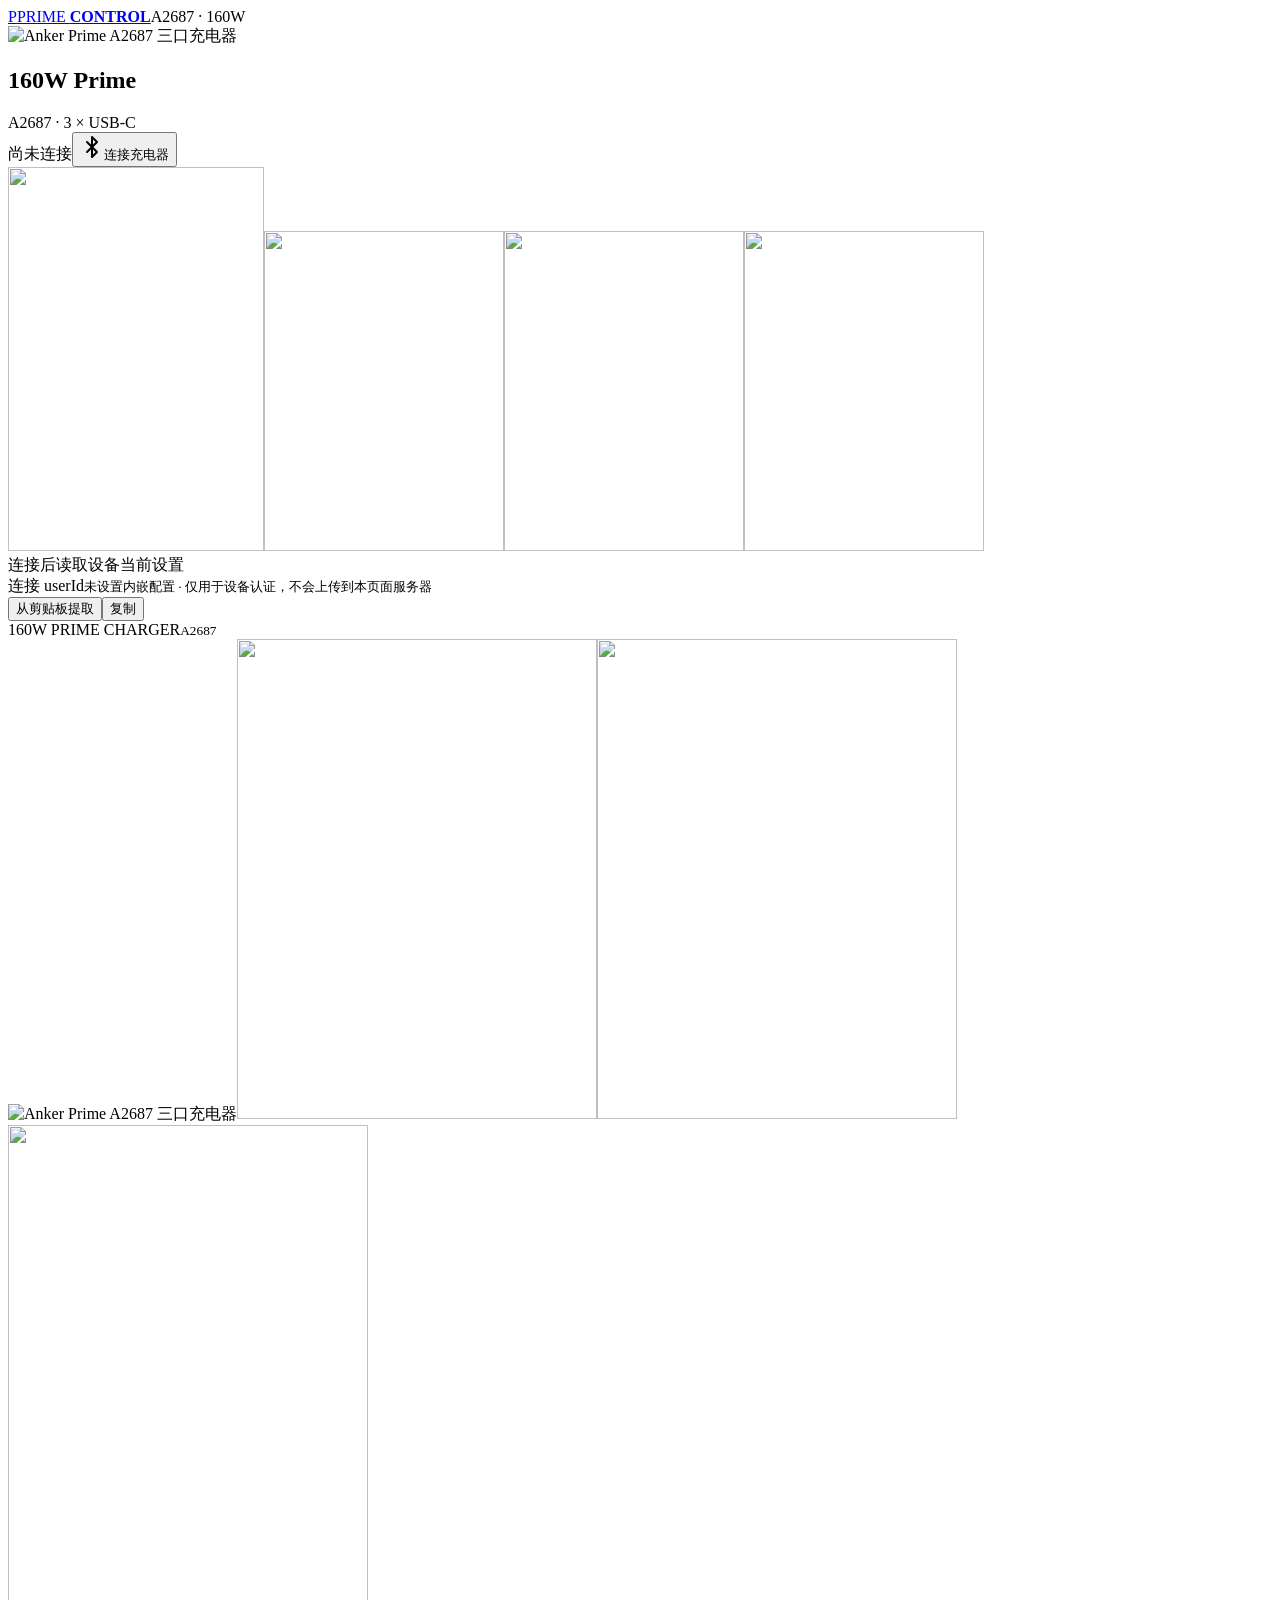
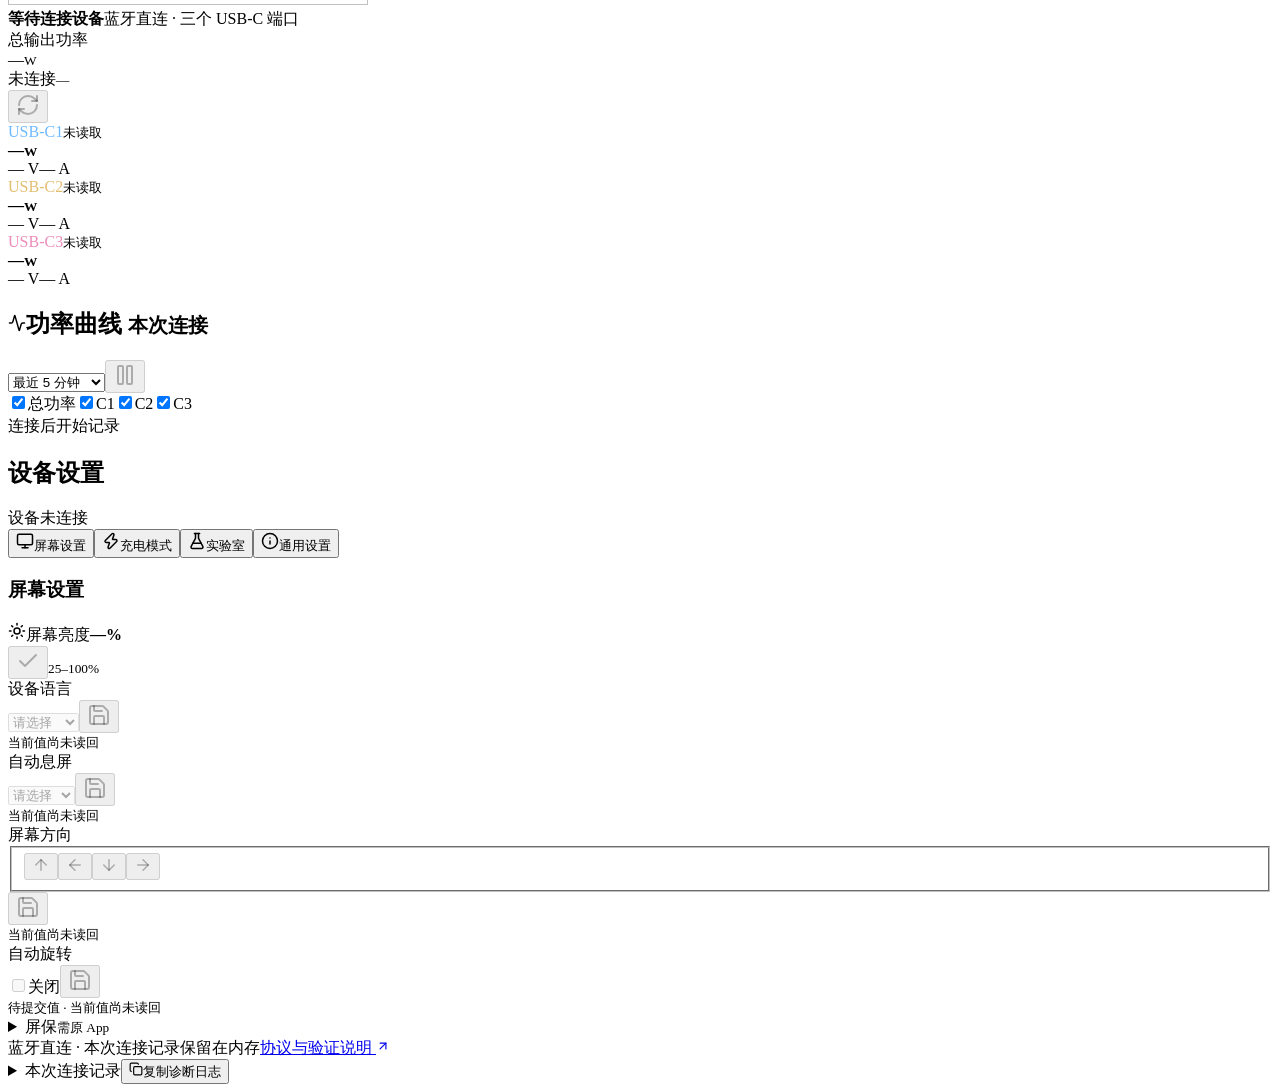
==== index.html @ acabb3a2 "Redact public authentication hint" ====
<!DOCTYPE html><html lang="zh-CN"><head><meta charSet="utf-8"/><meta name="viewport" content="width=device-width, initial-scale=1"/><link rel="stylesheet" href="/anker-controller-pages/_next/static/css/index.DkGoi1og.css" data-rsc-css-href="/anker-controller-pages/_next/static/css/index.DkGoi1og.css" data-precedence="vite-rsc/importer-resources"/><link rel="modulepreload" fetchPriority="low" href="/anker-controller-pages/_next/static/chunks/index-Cn2w5FK_.js"/><script src="/anker-controller-pages/_next/static/chunks/rolldown-runtime-C60lm6uB.js" type="module" async=""></script><script src="/anker-controller-pages/_next/static/chunks/framework-D_rUT4EX.js" type="module" async=""></script><script src="/anker-controller-pages/_next/static/chunks/app-elements-H_Dr48wG.js" type="module" async=""></script><script src="/anker-controller-pages/_next/static/chunks/hash-Cp347hhd.js" type="module" async=""></script><script src="/anker-controller-pages/_next/static/chunks/record-uXSNv6cl.js" type="module" async=""></script><script src="/anker-controller-pages/_next/static/chunks/app-rsc-cache-busting-DUG1JTC_.js" type="module" async=""></script><script src="/anker-controller-pages/_next/static/chunks/app-rsc-render-mode-CvTCGruk.js" type="module" async=""></script><script src="/anker-controller-pages/_next/static/chunks/headers-C_MtfdF4.js" type="module" async=""></script><script src="/anker-controller-pages/_next/static/chunks/protocol-headers-B9-bVeat.js" type="module" async=""></script><script src="/anker-controller-pages/_next/static/chunks/deployment-id-DFhHa9wO.js" type="module" async=""></script><script src="/anker-controller-pages/_next/static/chunks/navigation-errors-D5LMQqDL.js" type="module" async=""></script><link rel="modulepreload" href="/anker-controller-pages/_next/static/chunks/layout-segment-context-DKBnjH8a.js" crossorigin=""/><link rel="modulepreload" href="/anker-controller-pages/_next/static/chunks/page-IjdinVdy.js" crossorigin=""/><link rel="modulepreload" href="/anker-controller-pages/_next/static/chunks/app-route-prefetch-policy-DZG69osg.js" crossorigin=""/><link rel="modulepreload" href="/anker-controller-pages/_next/static/chunks/query-DWOJKAZx.js" crossorigin=""/><title>Prime Control · A2687 上位机</title><meta name="description" content="Anker Prime 160W A2687 蓝牙设备控制台"/><script>Object.assign(((self[Symbol.for("vinext.navigationRuntime")]??={bootstrap:{routeManifest:null},functions:{}}).bootstrap.rsc??={rsc:[]}),{params:{},nav:{"pathname":"/","searchParams":[]}})</script><link rel="modulepreload" href="/anker-controller-pages/_next/static/chunks/index-Cn2w5FK_.js" />
</head><body><main class="shell dashboard"><header class="top"><a href="/anker-controller-pages" class="brand"><span class="brand-mark">P</span><span>PRIME <b>CONTROL</b></span></a><span class="edition">A2687 · 160W</span></header><section class="device-bar"><img src="/anker-controller-pages/device.png" alt="Anker Prime A2687 三口充电器" width="64" height="96" loading="eager" fetchPriority="high" decoding="async" data-nimg="1"/><div class="device-identity"><h1>160W Prime</h1><span>A2687 · 3 × USB-C</span></div><span class="connection "><i></i>尚未连接</span><button type="button" tabindex="0" data-slot="button" class="group/button inline-flex shrink-0 items-center justify-center rounded-lg border border-transparent bg-clip-padding text-sm font-medium whitespace-nowrap transition-all outline-none select-none focus-visible:border-ring focus-visible:ring-3 focus-visible:ring-ring/50 active:not-aria-[haspopup]:translate-y-px disabled:pointer-events-none disabled:opacity-50 aria-invalid:border-destructive aria-invalid:ring-3 aria-invalid:ring-destructive/20 dark:aria-invalid:border-destructive/50 dark:aria-invalid:ring-destructive/40 [&amp;_svg]:pointer-events-none [&amp;_svg]:shrink-0 [&amp;_svg:not([class*=&#x27;size-&#x27;])]:size-4 bg-primary text-primary-foreground hover:bg-primary/80 h-8 gap-1.5 px-2.5 has-data-[icon=inline-end]:pr-2 has-data-[icon=inline-start]:pl-2"><svg xmlns="http://www.w3.org/2000/svg" width="24" height="24" viewBox="0 0 24 24" fill="none" stroke="currentColor" stroke-width="2" stroke-linecap="round" stroke-linejoin="round" class="lucide lucide-bluetooth" aria-hidden="true"><path d="m7 7 10 10-5 5V2l5 5L7 17"></path></svg>连接充电器</button></section><section class="device-stage" aria-label="充电器端口状态"><img src="/anker-controller-pages/device.png" alt="" width="256" height="384" loading="eager" fetchPriority="high" decoding="async" class="stage-device" data-nimg="1"/><img src="/anker-controller-pages/imgl_usb_a2687_black_normal_c1.png" alt="" width="240" height="320" loading="lazy" decoding="async" class="stage-cable stage-cable-1 " data-nimg="1" aria-hidden="true"/><img src="/anker-controller-pages/imgl_usb_a2687_black_normal_c2.png" alt="" width="240" height="320" loading="lazy" decoding="async" class="stage-cable stage-cable-2 " data-nimg="1" aria-hidden="true"/><img src="/anker-controller-pages/imgl_usb_a2687_black_normal_c3.png" alt="" width="240" height="320" loading="lazy" decoding="async" class="stage-cable stage-cable-3 " data-nimg="1" aria-hidden="true"/></section><output class="feedback " aria-live="polite"><i></i>连接后读取设备当前设置</output><section class="identity-panel" aria-label="连接身份配置"><div><span class="identity-label">连接 userId</span><code>未设置</code><small>内嵌配置<!-- --> · 仅用于设备认证，不会上传到本页面服务器</small></div><div class="identity-actions"><button type="button" tabindex="0" data-slot="button" class="group/button inline-flex shrink-0 items-center justify-center border bg-clip-padding font-medium whitespace-nowrap transition-all outline-none select-none focus-visible:border-ring focus-visible:ring-3 focus-visible:ring-ring/50 active:not-aria-[haspopup]:translate-y-px disabled:pointer-events-none disabled:opacity-50 aria-invalid:border-destructive aria-invalid:ring-3 aria-invalid:ring-destructive/20 dark:aria-invalid:border-destructive/50 dark:aria-invalid:ring-destructive/40 [&amp;_svg]:pointer-events-none [&amp;_svg]:shrink-0 border-border bg-background hover:bg-muted hover:text-foreground aria-expanded:bg-muted aria-expanded:text-foreground dark:border-input dark:bg-input/30 dark:hover:bg-input/50 h-7 gap-1 rounded-[min(var(--radius-md),12px)] px-2.5 text-[0.8rem] in-data-[slot=button-group]:rounded-lg has-data-[icon=inline-end]:pr-1.5 has-data-[icon=inline-start]:pl-1.5 [&amp;_svg:not([class*=&#x27;size-&#x27;])]:size-3.5">从剪贴板提取</button><button type="button" tabindex="0" data-slot="button" class="group/button inline-flex shrink-0 items-center justify-center border border-transparent bg-clip-padding font-medium whitespace-nowrap transition-all outline-none select-none focus-visible:border-ring focus-visible:ring-3 focus-visible:ring-ring/50 active:not-aria-[haspopup]:translate-y-px disabled:pointer-events-none disabled:opacity-50 aria-invalid:border-destructive aria-invalid:ring-3 aria-invalid:ring-destructive/20 dark:aria-invalid:border-destructive/50 dark:aria-invalid:ring-destructive/40 [&amp;_svg]:pointer-events-none [&amp;_svg]:shrink-0 hover:bg-muted hover:text-foreground aria-expanded:bg-muted aria-expanded:text-foreground dark:hover:bg-muted/50 h-7 gap-1 rounded-[min(var(--radius-md),12px)] px-2.5 text-[0.8rem] in-data-[slot=button-group]:rounded-lg has-data-[icon=inline-end]:pr-1.5 has-data-[icon=inline-start]:pl-1.5 [&amp;_svg:not([class*=&#x27;size-&#x27;])]:size-3.5">复制</button></div></section><div class="workspace"><aside class="desktop-device-panel" aria-label="充电器设备"><div class="desktop-device-heading"><span>160W PRIME CHARGER</span><small>A2687</small></div><div class="desktop-device-art"><img src="/anker-controller-pages/device.png" alt="Anker Prime A2687 三口充电器" width="360" height="540" loading="eager" fetchPriority="high" decoding="async" data-nimg="1"/><img src="/anker-controller-pages/imgl_usb_a2687_black_normal_c1.png" alt="" width="360" height="480" loading="lazy" decoding="async" class="desktop-cable desktop-cable-1 " data-nimg="1"/><img src="/anker-controller-pages/imgl_usb_a2687_black_normal_c2.png" alt="" width="360" height="480" loading="lazy" decoding="async" class="desktop-cable desktop-cable-2 " data-nimg="1"/><img src="/anker-controller-pages/imgl_usb_a2687_black_normal_c3.png" alt="" width="360" height="480" loading="lazy" decoding="async" class="desktop-cable desktop-cable-3 " data-nimg="1"/></div><div class="desktop-device-caption"><strong>等待连接设备</strong><span>蓝牙直连 · 三个 USB-C 端口</span></div></aside><div class="controls"><section class="power-panel" aria-label="功率监测"><div class="power-summary"><div><span class="metric-label">总输出功率</span><div class="total-reading">—<small>W</small></div></div><div class="telemetry-status"><span class="">未连接</span><small>—</small></div><button type="button" data-disabled="" tabindex="0" disabled="" data-slot="button" title="刷新状态" aria-label="刷新状态" class="group/button inline-flex shrink-0 items-center justify-center rounded-lg border bg-clip-padding text-sm font-medium whitespace-nowrap transition-all outline-none select-none focus-visible:border-ring focus-visible:ring-3 focus-visible:ring-ring/50 active:not-aria-[haspopup]:translate-y-px disabled:pointer-events-none disabled:opacity-50 aria-invalid:border-destructive aria-invalid:ring-3 aria-invalid:ring-destructive/20 dark:aria-invalid:border-destructive/50 dark:aria-invalid:ring-destructive/40 [&amp;_svg]:pointer-events-none [&amp;_svg]:shrink-0 [&amp;_svg:not([class*=&#x27;size-&#x27;])]:size-4 border-border bg-background hover:bg-muted hover:text-foreground aria-expanded:bg-muted aria-expanded:text-foreground dark:border-input dark:bg-input/30 dark:hover:bg-input/50 size-8"><svg xmlns="http://www.w3.org/2000/svg" width="24" height="24" viewBox="0 0 24 24" fill="none" stroke="currentColor" stroke-width="2" stroke-linecap="round" stroke-linejoin="round" class="lucide lucide-refresh-cw" aria-hidden="true"><path d="M3 12a9 9 0 0 1 9-9 9.75 9.75 0 0 1 6.74 2.74L21 8"></path><path d="M21 3v5h-5"></path><path d="M21 12a9 9 0 0 1-9 9 9.75 9.75 0 0 1-6.74-2.74L3 16"></path><path d="M8 16H3v5"></path></svg></button></div><div class="power-ports"><div class="power-port"><div class="port-name"><span style="color:#6ebaff">USB-C<!-- -->1</span><small>未读取</small></div><strong>—<small>W</small></strong><div class="port-electrical"><span>—<!-- --> V</span><span>—<!-- --> A</span></div></div><div class="power-port"><div class="port-name"><span style="color:#e3bd70">USB-C<!-- -->2</span><small>未读取</small></div><strong>—<small>W</small></strong><div class="port-electrical"><span>—<!-- --> V</span><span>—<!-- --> A</span></div></div><div class="power-port"><div class="port-name"><span style="color:#ed8cb8">USB-C<!-- -->3</span><small>未读取</small></div><strong>—<small>W</small></strong><div class="port-electrical"><span>—<!-- --> V</span><span>—<!-- --> A</span></div></div></div><div class="curve-heading"><h2><svg xmlns="http://www.w3.org/2000/svg" width="18" height="18" viewBox="0 0 24 24" fill="none" stroke="currentColor" stroke-width="2" stroke-linecap="round" stroke-linejoin="round" class="lucide lucide-activity" aria-hidden="true"><path d="M22 12h-2.48a2 2 0 0 0-1.93 1.46l-2.35 8.36a.25.25 0 0 1-.48 0L9.24 2.18a.25.25 0 0 0-.48 0l-2.35 8.36A2 2 0 0 1 4.49 12H2"></path></svg>功率曲线 <small>本次连接</small></h2><div class="curve-tools"><select aria-label="曲线时间范围"><option value="1">最近 1 分钟</option><option value="5" selected="">最近 5 分钟</option><option value="30">最近 30 分钟</option><option value="60">最近 1 小时</option></select><button type="button" data-disabled="" tabindex="0" disabled="" data-slot="button" aria-label="暂停曲线" title="暂停曲线" class="group/button inline-flex shrink-0 items-center justify-center rounded-lg border bg-clip-padding text-sm font-medium whitespace-nowrap transition-all outline-none select-none focus-visible:border-ring focus-visible:ring-3 focus-visible:ring-ring/50 active:not-aria-[haspopup]:translate-y-px disabled:pointer-events-none disabled:opacity-50 aria-invalid:border-destructive aria-invalid:ring-3 aria-invalid:ring-destructive/20 dark:aria-invalid:border-destructive/50 dark:aria-invalid:ring-destructive/40 [&amp;_svg]:pointer-events-none [&amp;_svg]:shrink-0 [&amp;_svg:not([class*=&#x27;size-&#x27;])]:size-4 border-border bg-background hover:bg-muted hover:text-foreground aria-expanded:bg-muted aria-expanded:text-foreground dark:border-input dark:bg-input/30 dark:hover:bg-input/50 size-8"><svg xmlns="http://www.w3.org/2000/svg" width="24" height="24" viewBox="0 0 24 24" fill="none" stroke="currentColor" stroke-width="2" stroke-linecap="round" stroke-linejoin="round" class="lucide lucide-pause" aria-hidden="true"><rect x="14" y="3" width="5" height="18" rx="1"></rect><rect x="5" y="3" width="5" height="18" rx="1"></rect></svg></button></div></div><div class="curve-legend"><label><input type="checkbox" checked=""/><i style="background:#63edd4"></i>总功率</label><label><input type="checkbox" checked=""/><i style="background:#6ebaff"></i>C1</label><label><input type="checkbox" checked=""/><i style="background:#e3bd70"></i>C2</label><label><input type="checkbox" checked=""/><i style="background:#ed8cb8"></i>C3</label></div><div class="power-chart" aria-label="最近 5 分钟功率曲线，0 个数据点"><div class="recharts-responsive-container" style="width:100%;height:100%;min-width:0;min-height:1px"><div style="width:0;height:0;overflow:visible"></div></div><div class="chart-empty">连接后开始记录</div></div></section><section class="settings-section" aria-label="设备设置"><div class="settings-title"><h2>设备设置</h2><span>设备未连接</span></div><div class="settings-layout"><nav aria-label="设置分类" class="settings-nav"><button type="button" aria-current="page"><svg xmlns="http://www.w3.org/2000/svg" width="18" height="18" viewBox="0 0 24 24" fill="none" stroke="currentColor" stroke-width="2" stroke-linecap="round" stroke-linejoin="round" class="lucide lucide-monitor" aria-hidden="true"><rect width="20" height="14" x="2" y="3" rx="2"></rect><line x1="8" x2="16" y1="21" y2="21"></line><line x1="12" x2="12" y1="17" y2="21"></line></svg>屏幕设置</button><button type="button"><svg xmlns="http://www.w3.org/2000/svg" width="18" height="18" viewBox="0 0 24 24" fill="none" stroke="currentColor" stroke-width="2" stroke-linecap="round" stroke-linejoin="round" class="lucide lucide-zap" aria-hidden="true"><path d="M15.914 4a1.5 1.5 0 00-2.474-1.561l-9 9A1.5 1.5 0 005.5 14h4.002a.5.5 0 01.471.666L8.086 20a1.5 1.5 0 002.475 1.56l9-9A1.5 1.5 0 0018.5 10h-3.997a.5.5 0 01-.472-.667z"></path></svg>充电模式</button><button type="button"><svg xmlns="http://www.w3.org/2000/svg" width="18" height="18" viewBox="0 0 24 24" fill="none" stroke="currentColor" stroke-width="2" stroke-linecap="round" stroke-linejoin="round" class="lucide lucide-flask-conical" aria-hidden="true"><path d="M14 2v6a2 2 0 0 0 .245.96l5.51 10.08A2 2 0 0 1 18 22H6a2 2 0 0 1-1.755-2.96l5.51-10.08A2 2 0 0 0 10 8V2"></path><path d="M6.453 15h11.094"></path><path d="M8.5 2h7"></path></svg>实验室</button><button type="button"><svg xmlns="http://www.w3.org/2000/svg" width="18" height="18" viewBox="0 0 24 24" fill="none" stroke="currentColor" stroke-width="2" stroke-linecap="round" stroke-linejoin="round" class="lucide lucide-info" aria-hidden="true"><circle cx="12" cy="12" r="10"></circle><path d="M12 16v-4"></path><path d="M12 8h.01"></path></svg>通用设置</button></nav><div class="settings-content"><h3>屏幕设置</h3><div class="brightness-inline"><div class="brightness-label"><svg xmlns="http://www.w3.org/2000/svg" width="18" height="18" viewBox="0 0 24 24" fill="none" stroke="currentColor" stroke-width="2" stroke-linecap="round" stroke-linejoin="round" class="lucide lucide-sun" aria-hidden="true"><circle cx="12" cy="12" r="4"></circle><path d="M12 2v2"></path><path d="M12 20v2"></path><path d="m4.93 4.93 1.41 1.41"></path><path d="m17.66 17.66 1.41 1.41"></path><path d="M2 12h2"></path><path d="M20 12h2"></path><path d="m6.34 17.66-1.41 1.41"></path><path d="m19.07 4.93-1.41 1.41"></path></svg><span id="brightness-label">屏幕亮度</span><strong>—<!-- -->%</strong></div><div data-disabled="" data-orientation="horizontal" aria-labelledby="brightness-label" id="base-ui-_R_28qkti_" role="group" data-slot="slider" class="data-horizontal:w-full data-vertical:h-full"><div data-disabled="" data-orientation="horizontal" data-base-ui-slider-control="" class="data-vertical:min-h-40 relative flex w-full touch-none items-center select-none data-disabled:opacity-50 data-vertical:h-full data-vertical:w-auto data-vertical:flex-col"><div data-disabled="" data-orientation="horizontal" style="position:relative" data-slot="slider-track" class="bg-muted rounded-full data-horizontal:h-1 data-horizontal:w-full data-vertical:h-full data-vertical:w-1 relative grow overflow-hidden select-none"><div data-disabled="" data-orientation="horizontal" data-base-ui-slider-indicator="" style="visibility:hidden;position:relative;height:inherit;--start-position:0%;inset-inline-start:0;width:var(--start-position)" data-slot="slider-range" class="bg-primary select-none data-horizontal:h-full data-vertical:w-full"></div></div><div data-disabled="" data-orientation="horizontal" data-index="0" id="base-ui-_R_3a8qkti_" style="position:absolute;inset-inline-start:var(--position);top:50%;translate:-50% -50%;--position:0%;visibility:hidden" data-slot="slider-thumb" class="border-ring ring-ring/50 relative size-3 rounded-full border bg-white transition-[color,box-shadow] after:absolute after:-inset-2 hover:ring-3 focus-visible:ring-3 focus-visible:outline-hidden active:ring-3 block shrink-0 select-none disabled:pointer-events-none disabled:opacity-50"><input aria-labelledby="brightness-label" aria-orientation="horizontal" aria-valuenow="60" disabled="" id="base-ui-_R_3a8qktiH2_" max="100" min="25" step="1" style="clip-path:inset(50%);overflow:hidden;white-space:nowrap;border:0;padding:0;width:100%;height:100%;margin:-1px;position:fixed;top:0;left:0" type="range" value="60"/><script>!function(){const t=document.currentScript?.parentElement;if(!t)return;const e=t.closest("[data-base-ui-slider-control]");if(!e)return;const r=e.querySelector("[data-base-ui-slider-indicator]"),i=e.getBoundingClientRect(),n="vertical"===e.getAttribute("data-orientation")?"height":"width",o=e.querySelectorAll('input[type="range"]'),l=o.length>1,s=o.length-1;let a=null,u=null;for(let t=0;t<o.length;t+=1){const e=o[t],y=parseFloat(e.getAttribute("value")??"");if(Number.isNaN(y))return;const c=e.parentElement;if(!c)return;const p=parseFloat(e.getAttribute("max")??"100"),g=parseFloat(e.getAttribute("min")??"0"),b=c?.getBoundingClientRect(),d=i[n]-b[n],m=100*(y-g)/(p-g),v=(b[n]/2+d*m/100)/i[n]*100;c.style.setProperty("--position",`${v}%`),Number.isFinite(v)&&(c.style.removeProperty("visibility"),r&&(0===t?(a=v,r.style.setProperty("--start-position",`${v}%`),l||r.style.removeProperty("visibility")):t===s&&(u=v-(a??0),r.style.setProperty("--end-position",`${v}%`),r.style.setProperty("--relative-size",`${u}%`),r.style.removeProperty("visibility"))))}}();</script></div></div></div><button type="button" data-disabled="" tabindex="0" disabled="" data-slot="button" title="应用亮度" aria-label="应用亮度" class="group/button inline-flex shrink-0 items-center justify-center rounded-lg border bg-clip-padding text-sm font-medium whitespace-nowrap transition-all outline-none select-none focus-visible:border-ring focus-visible:ring-3 focus-visible:ring-ring/50 active:not-aria-[haspopup]:translate-y-px disabled:pointer-events-none disabled:opacity-50 aria-invalid:border-destructive aria-invalid:ring-3 aria-invalid:ring-destructive/20 dark:aria-invalid:border-destructive/50 dark:aria-invalid:ring-destructive/40 [&amp;_svg]:pointer-events-none [&amp;_svg]:shrink-0 [&amp;_svg:not([class*=&#x27;size-&#x27;])]:size-4 border-border bg-background hover:bg-muted hover:text-foreground aria-expanded:bg-muted aria-expanded:text-foreground dark:border-input dark:bg-input/30 dark:hover:bg-input/50 size-8"><svg xmlns="http://www.w3.org/2000/svg" width="24" height="24" viewBox="0 0 24 24" fill="none" stroke="currentColor" stroke-width="2" stroke-linecap="round" stroke-linejoin="round" class="lucide lucide-check" aria-hidden="true"><path d="M20 6 9 17l-5-5"></path></svg></button><small>25–100%</small></div><div class="setting-row"><label for="setting-language">设备语言</label><div class="setting-editor"><select id="setting-language" disabled=""><option value="" disabled="" selected="">请选择</option><option value="0">English</option><option value="1">中文</option><option value="2">日本語</option><option value="3">Deutsch</option></select><button type="button" data-disabled="" tabindex="0" disabled="" data-slot="button" title="保存设备语言" aria-label="保存设备语言" class="group/button inline-flex shrink-0 items-center justify-center rounded-lg border bg-clip-padding text-sm font-medium whitespace-nowrap transition-all outline-none select-none focus-visible:border-ring focus-visible:ring-3 focus-visible:ring-ring/50 active:not-aria-[haspopup]:translate-y-px disabled:pointer-events-none disabled:opacity-50 aria-invalid:border-destructive aria-invalid:ring-3 aria-invalid:ring-destructive/20 dark:aria-invalid:border-destructive/50 dark:aria-invalid:ring-destructive/40 [&amp;_svg]:pointer-events-none [&amp;_svg]:shrink-0 [&amp;_svg:not([class*=&#x27;size-&#x27;])]:size-4 border-border bg-background hover:bg-muted hover:text-foreground aria-expanded:bg-muted aria-expanded:text-foreground dark:border-input dark:bg-input/30 dark:hover:bg-input/50 size-8"><svg xmlns="http://www.w3.org/2000/svg" width="24" height="24" viewBox="0 0 24 24" fill="none" stroke="currentColor" stroke-width="2" stroke-linecap="round" stroke-linejoin="round" class="lucide lucide-save" aria-hidden="true"><path d="M15.2 3a2 2 0 0 1 1.4.6l3.8 3.8a2 2 0 0 1 .6 1.4V19a2 2 0 0 1-2 2H5a2 2 0 0 1-2-2V5a2 2 0 0 1 2-2z"></path><path d="M17 21v-7a1 1 0 0 0-1-1H8a1 1 0 0 0-1 1v7"></path><path d="M7 3v4a1 1 0 0 0 1 1h7"></path></svg></button></div><small>当前值尚未读回</small></div><div class="setting-row"><label for="setting-screenTimeout">自动息屏</label><div class="setting-editor"><select id="setting-screenTimeout" disabled=""><option value="" disabled="" selected="">请选择</option><option value="0">30 秒</option><option value="1">1 分钟</option><option value="2">5 分钟</option><option value="3">30 分钟</option><option value="4">12 小时</option></select><button type="button" data-disabled="" tabindex="0" disabled="" data-slot="button" title="保存自动息屏" aria-label="保存自动息屏" class="group/button inline-flex shrink-0 items-center justify-center rounded-lg border bg-clip-padding text-sm font-medium whitespace-nowrap transition-all outline-none select-none focus-visible:border-ring focus-visible:ring-3 focus-visible:ring-ring/50 active:not-aria-[haspopup]:translate-y-px disabled:pointer-events-none disabled:opacity-50 aria-invalid:border-destructive aria-invalid:ring-3 aria-invalid:ring-destructive/20 dark:aria-invalid:border-destructive/50 dark:aria-invalid:ring-destructive/40 [&amp;_svg]:pointer-events-none [&amp;_svg]:shrink-0 [&amp;_svg:not([class*=&#x27;size-&#x27;])]:size-4 border-border bg-background hover:bg-muted hover:text-foreground aria-expanded:bg-muted aria-expanded:text-foreground dark:border-input dark:bg-input/30 dark:hover:bg-input/50 size-8"><svg xmlns="http://www.w3.org/2000/svg" width="24" height="24" viewBox="0 0 24 24" fill="none" stroke="currentColor" stroke-width="2" stroke-linecap="round" stroke-linejoin="round" class="lucide lucide-save" aria-hidden="true"><path d="M15.2 3a2 2 0 0 1 1.4.6l3.8 3.8a2 2 0 0 1 .6 1.4V19a2 2 0 0 1-2 2H5a2 2 0 0 1-2-2V5a2 2 0 0 1 2-2z"></path><path d="M17 21v-7a1 1 0 0 0-1-1H8a1 1 0 0 0-1 1v7"></path><path d="M7 3v4a1 1 0 0 0 1 1h7"></path></svg></button></div><small>当前值尚未读回</small></div><div class="setting-row"><span id="direction-label">屏幕方向</span><div class="setting-editor"><fieldset class="direction-options" aria-labelledby="direction-label"><button type="button" aria-label="朝上" title="朝上" aria-pressed="false" disabled=""><svg xmlns="http://www.w3.org/2000/svg" width="18" height="18" viewBox="0 0 24 24" fill="none" stroke="currentColor" stroke-width="2" stroke-linecap="round" stroke-linejoin="round" class="lucide lucide-arrow-up" aria-hidden="true"><path d="m5 12 7-7 7 7"></path><path d="M12 19V5"></path></svg></button><button type="button" aria-label="朝左" title="朝左" aria-pressed="false" disabled=""><svg xmlns="http://www.w3.org/2000/svg" width="18" height="18" viewBox="0 0 24 24" fill="none" stroke="currentColor" stroke-width="2" stroke-linecap="round" stroke-linejoin="round" class="lucide lucide-arrow-left" aria-hidden="true"><path d="m12 19-7-7 7-7"></path><path d="M19 12H5"></path></svg></button><button type="button" aria-label="朝下" title="朝下" aria-pressed="false" disabled=""><svg xmlns="http://www.w3.org/2000/svg" width="18" height="18" viewBox="0 0 24 24" fill="none" stroke="currentColor" stroke-width="2" stroke-linecap="round" stroke-linejoin="round" class="lucide lucide-arrow-down" aria-hidden="true"><path d="M12 5v14"></path><path d="m19 12-7 7-7-7"></path></svg></button><button type="button" aria-label="朝右" title="朝右" aria-pressed="false" disabled=""><svg xmlns="http://www.w3.org/2000/svg" width="18" height="18" viewBox="0 0 24 24" fill="none" stroke="currentColor" stroke-width="2" stroke-linecap="round" stroke-linejoin="round" class="lucide lucide-arrow-right" aria-hidden="true"><path d="M5 12h14"></path><path d="m12 5 7 7-7 7"></path></svg></button></fieldset><button type="button" data-disabled="" tabindex="0" disabled="" data-slot="button" aria-label="保存屏幕方向" title="保存屏幕方向" class="group/button inline-flex shrink-0 items-center justify-center rounded-lg border bg-clip-padding text-sm font-medium whitespace-nowrap transition-all outline-none select-none focus-visible:border-ring focus-visible:ring-3 focus-visible:ring-ring/50 active:not-aria-[haspopup]:translate-y-px disabled:pointer-events-none disabled:opacity-50 aria-invalid:border-destructive aria-invalid:ring-3 aria-invalid:ring-destructive/20 dark:aria-invalid:border-destructive/50 dark:aria-invalid:ring-destructive/40 [&amp;_svg]:pointer-events-none [&amp;_svg]:shrink-0 [&amp;_svg:not([class*=&#x27;size-&#x27;])]:size-4 border-border bg-background hover:bg-muted hover:text-foreground aria-expanded:bg-muted aria-expanded:text-foreground dark:border-input dark:bg-input/30 dark:hover:bg-input/50 size-8"><svg xmlns="http://www.w3.org/2000/svg" width="24" height="24" viewBox="0 0 24 24" fill="none" stroke="currentColor" stroke-width="2" stroke-linecap="round" stroke-linejoin="round" class="lucide lucide-save" aria-hidden="true"><path d="M15.2 3a2 2 0 0 1 1.4.6l3.8 3.8a2 2 0 0 1 .6 1.4V19a2 2 0 0 1-2 2H5a2 2 0 0 1-2-2V5a2 2 0 0 1 2-2z"></path><path d="M17 21v-7a1 1 0 0 0-1-1H8a1 1 0 0 0-1 1v7"></path><path d="M7 3v4a1 1 0 0 0 1 1h7"></path></svg></button></div><small>当前值尚未读回</small></div><div class="setting-row"><label for="setting-autoRotate">自动旋转</label><div class="setting-editor"><input id="setting-autoRotate" type="checkbox" role="switch" aria-checked="false" disabled=""/><span>关闭</span><button type="button" data-disabled="" tabindex="0" disabled="" data-slot="button" title="保存自动旋转" aria-label="保存自动旋转" class="group/button inline-flex shrink-0 items-center justify-center rounded-lg border bg-clip-padding text-sm font-medium whitespace-nowrap transition-all outline-none select-none focus-visible:border-ring focus-visible:ring-3 focus-visible:ring-ring/50 active:not-aria-[haspopup]:translate-y-px disabled:pointer-events-none disabled:opacity-50 aria-invalid:border-destructive aria-invalid:ring-3 aria-invalid:ring-destructive/20 dark:aria-invalid:border-destructive/50 dark:aria-invalid:ring-destructive/40 [&amp;_svg]:pointer-events-none [&amp;_svg]:shrink-0 [&amp;_svg:not([class*=&#x27;size-&#x27;])]:size-4 border-border bg-background hover:bg-muted hover:text-foreground aria-expanded:bg-muted aria-expanded:text-foreground dark:border-input dark:bg-input/30 dark:hover:bg-input/50 size-8"><svg xmlns="http://www.w3.org/2000/svg" width="24" height="24" viewBox="0 0 24 24" fill="none" stroke="currentColor" stroke-width="2" stroke-linecap="round" stroke-linejoin="round" class="lucide lucide-save" aria-hidden="true"><path d="M15.2 3a2 2 0 0 1 1.4.6l3.8 3.8a2 2 0 0 1 .6 1.4V19a2 2 0 0 1-2 2H5a2 2 0 0 1-2-2V5a2 2 0 0 1 2-2z"></path><path d="M17 21v-7a1 1 0 0 0-1-1H8a1 1 0 0 0-1 1v7"></path><path d="M7 3v4a1 1 0 0 0 1 1h7"></path></svg></button></div><small>待提交值 · 当前值尚未读回</small></div><details class="app-only"><summary><span>屏保</span><small>需原 App</small></summary><p>原 App 使用独立的多参数指令；字段布局尚未恢复，当前版本不能写入。</p></details><output class="settings-result" aria-live="polite"></output></div></div></section></div></div><footer><span>蓝牙直连 · 本次连接记录保留在内存</span><a href="/anker-controller-pages/sources.html" target="_blank" rel="noreferrer">协议与验证说明 <svg xmlns="http://www.w3.org/2000/svg" width="14" height="14" viewBox="0 0 24 24" fill="none" stroke="currentColor" stroke-width="2" stroke-linecap="round" stroke-linejoin="round" class="lucide lucide-arrow-up-right" aria-hidden="true"><path d="M7 7h10v10"></path><path d="M7 17 17 7"></path></svg></a></footer><details class="activity"><summary><span>本次连接记录</span><button type="button" class="log-copy"><svg xmlns="http://www.w3.org/2000/svg" width="14" height="14" viewBox="0 0 24 24" fill="none" stroke="currentColor" stroke-width="2" stroke-linecap="round" stroke-linejoin="round" class="lucide lucide-copy" aria-hidden="true"><rect width="14" height="14" x="8" y="8" rx="2" ry="2"></rect><path d="M4 16c-1.1 0-2-.9-2-2V4c0-1.1.9-2 2-2h10c1.1 0 2 .9 2 2"></path></svg>复制诊断日志</button></summary><pre>尚无连接记录</pre></details></main><script type="module" src="/anker-controller-pages/_next/static/chunks/index-Cn2w5FK_.js" id="_R_" async=""></script><script>((self[Symbol.for("vinext.navigationRuntime")]??={bootstrap:{routeManifest:null},functions:{}}).bootstrap.rsc??={rsc:[]}).rsc.push("2:I[\"8c0f216c4604\",[],\"Children\",1]\n")</script><script>((self[Symbol.for("vinext.navigationRuntime")]??={bootstrap:{routeManifest:null},functions:{}}).bootstrap.rsc??={rsc:[]}).rsc.push("3:I[\"593f344dc510\",[],\"GlobalErrorBoundary\",1]\n")</script><script>((self[Symbol.for("vinext.navigationRuntime")]??={bootstrap:{routeManifest:null},functions:{}}).bootstrap.rsc??={rsc:[]}).rsc.push("4:I[\"0b874ad30386\",[],\"default\",1]\n")</script><script>((self[Symbol.for("vinext.navigationRuntime")]??={bootstrap:{routeManifest:null},functions:{}}).bootstrap.rsc??={rsc:[]}).rsc.push("5:I[\"593f344dc510\",[],\"ErrorBoundary\",1]\n")</script><script>((self[Symbol.for("vinext.navigationRuntime")]??={bootstrap:{routeManifest:null},functions:{}}).bootstrap.rsc??={rsc:[]}).rsc.push("6:I[\"15c18cfaeeff\",[],\"LayoutSegmentProvider\",1]\n")</script><script>((self[Symbol.for("vinext.navigationRuntime")]??={bootstrap:{routeManifest:null},functions:{}}).bootstrap.rsc??={rsc:[]}).rsc.push("7:I[\"8c0f216c4604\",[],\"Slot\",1]\n")</script><script>((self[Symbol.for("vinext.navigationRuntime")]??={bootstrap:{routeManifest:null},functions:{}}).bootstrap.rsc??={rsc:[]}).rsc.push("8:I[\"593f344dc510\",[],\"NotFoundBoundary\",1]\n")</script><script>((self[Symbol.for("vinext.navigationRuntime")]??={bootstrap:{routeManifest:null},functions:{}}).bootstrap.rsc??={rsc:[]}).rsc.push("9:I[\"9276801271d6\",[],\"AppRouterScrollTarget\",1]\n")</script><script>((self[Symbol.for("vinext.navigationRuntime")]??={bootstrap:{routeManifest:null},functions:{}}).bootstrap.rsc??={rsc:[]}).rsc.push("a:I[\"593f344dc510\",[],\"RedirectBoundary\",1]\n")</script><script>((self[Symbol.for("vinext.navigationRuntime")]??={bootstrap:{routeManifest:null},functions:{}}).bootstrap.rsc??={rsc:[]}).rsc.push(":HL[\"/anker-controller-pages/_next/static/css/index.DkGoi1og.css\",\"style\"     ]\n")</script><script>((self[Symbol.for("vinext.navigationRuntime")]??={bootstrap:{routeManifest:null},functions:{}}).bootstrap.rsc??={rsc:[]}).rsc.push("0:{\"page:/\":\"$L1\",\"layout:/\":[[[\"$\",\"link\",\"css:/_next/static/css/index.DkGoi1og.css\",{\"rel\":\"stylesheet\",\"precedence\":\"vite-rsc/importer-resources\",\"href\":\"/anker-controller-pages/_next/static/css/index.DkGoi1og.css\",\"data-rsc-css-href\":\"/anker-controller-pages/_next/static/css/index.DkGoi1og.css\"}],\"$undefined\"],[\"$\",\"html\",null,{\"lang\":\"zh-CN\",\"children\":[\"$\",\"body\",null,{\"children\":[\"$\",\"$L2\",null,{}]}]}]],\"route:/\":[[[\"$\",\"meta\",null,{\"charSet\":\"utf-8\"}],[[\"$\",\"title\",\"0\",{\"children\":\"Prime Control · A2687 上位机\"}],[\"$\",\"meta\",\"1\",{\"name\":\"description\",\"content\":\"Anker Prime 160W A2687 蓝牙设备控制台\"}]],[[\"$\",\"meta\",\"0\",{\"name\":\"viewport\",\"content\":\"width=device-width, initial-scale=1\"}]]],[\"$\",\"$L3\",null,{\"fallback\":\"$4\",\"children\":[\"$\",\"$L5\",null,{\"fallback\":\"$4\",\"children\":[\"$\",\"$L6\",null,{\"providerId\":\"layout:/\",\"segmentMap\":{\"children\":[]},\"children\":[\"$\",\"$L7\",null,{\"id\":\"layout:/\",\"parallelSlots\":\"$undefined\",\"children\":[\"$\",\"$L8\",null,{\"resetKey\":\"\",\"fallback\":[[\"$\",\"title\",null,{\"children\":\"404: This page could not be found.\"}],[\"$\",\"div\",null,{\"style\":{\"fontFamily\":\"system-ui,\\\"Segoe UI\\\",Roboto,Helvetica,Arial,sans-serif,\\\"Apple Color Emoji\\\",\\\"Segoe UI Emoji\\\"\",\"height\":\"100vh\",\"textAlign\":\"center\",\"display\":\"flex\",\"flexDirection\":\"column\",\"alignItems\":\"center\",\"justifyContent\":\"center\"},\"children\":[\"$\",\"div\",null,{\"children\":[[\"$\",\"style\",null,{\"dangerouslySetInnerHTML\":{\"__html\":\"body{color:#000;background:#fff;margin:0}.next-error-h1{border-right:1px solid rgba(0,0,0,.3)}@media (prefers-color-scheme:dark){body{color:#fff;background:#000}.next-error-h1{border-right:1px solid rgba(255,255,255,.3)}}\"}}],[\"$\",\"h1\",null,{\"className\":\"next-error-h1\",\"style\":{\"display\":\"inline-block\",\"margin\":\"0 20px 0 0\",\"padding\":\"0 23px 0 0\",\"fontSize\":24,\"fontWeight\":500,\"verticalAlign\":\"top\",\"lineHeight\":\"49px\"},\"children\":404}],[\"$\",\"div\",null,{\"style\":{\"display\":\"inline-block\"},\"children\":[\"$\",\"h2\",null,{\"style\":{\"fontSize\":14,\"fontWeight\":400,\"lineHeight\":\"49px\",\"margin\":0},\"children\":\"This page could not be found.\"}]}]]}]}]],\"children\":[\"$\",\"$L9\",null,{\"children\":[\"$\",\"$La\",null,{\"children\":[[\"$\",\"$L6\",null,{\"providerId\":\"page:/\",\"segmentMap\":{\"children\":[\"__PAGE__\"]},\"children\":[\"$\",\"$L7\",null,{\"id\":\"page:/\"}]}],null]}]}]}]}]}]}]}],null,null],\"__route\":\"route:/\",\"__interceptionContext\":null,\"__layoutIds\":[\"layout:/\"],\"__rootLayout\":\"/\",\"__bfcacheSegmentIdentities\":{\"layout:/\":\"[\\\"layout\\\",\\\"layout:/\\\",\\\"root-boundary:/\\\",\\\"\\\"]\",\"page:/\":\"[\\\"page\\\",\\\"page:/\\\",\\\"root-boundary:/\\\",\\\"\\\"]\"},\"__srcPage\":[\"page\"],\"__layoutFlags\":{\"layout:/\":\"s\"},\"__artifactCompatibility\":{\"schemaVersion\":1,\"graphVersion\":\"app-route-graph:1177fd80f83fa7b0\",\"deploymentVersion\":\"9f3fd326-bb91-45d7-8a1f-d6915284e12b\",\"appElementsSchemaVersion\":1,\"rscPayloadSchemaVersion\":1,\"rootBoundaryId\":\"/\",\"renderEpoch\":null}}\n")</script><script>((self[Symbol.for("vinext.navigationRuntime")]??={bootstrap:{routeManifest:null},functions:{}}).bootstrap.rsc??={rsc:[]}).rsc.push("b:I[\"6efdf509a785\",[],\"default\",1]\n")</script><script>((self[Symbol.for("vinext.navigationRuntime")]??={bootstrap:{routeManifest:null},functions:{}}).bootstrap.rsc??={rsc:[]}).rsc.push("1:[\"$\",\"$Lb\",null,{\"params\":\"$@c\",\"searchParams\":\"$@d\"}]\n")</script><script>((self[Symbol.for("vinext.navigationRuntime")]??={bootstrap:{routeManifest:null},functions:{}}).bootstrap.rsc??={rsc:[]}).rsc.push("c:{}\n")</script><script>((self[Symbol.for("vinext.navigationRuntime")]??={bootstrap:{routeManifest:null},functions:{}}).bootstrap.rsc??={rsc:[]}).rsc.push("d:{}\n")</script><script>Object.assign(((self[Symbol.for("vinext.navigationRuntime")]??={bootstrap:{routeManifest:null},functions:{}}).bootstrap.rsc??={rsc:[]}),{"initialCacheKind":"dynamic"});((self[Symbol.for("vinext.navigationRuntime")]??={bootstrap:{routeManifest:null},functions:{}}).bootstrap.rsc??={rsc:[]}).done=true</script></body></html>
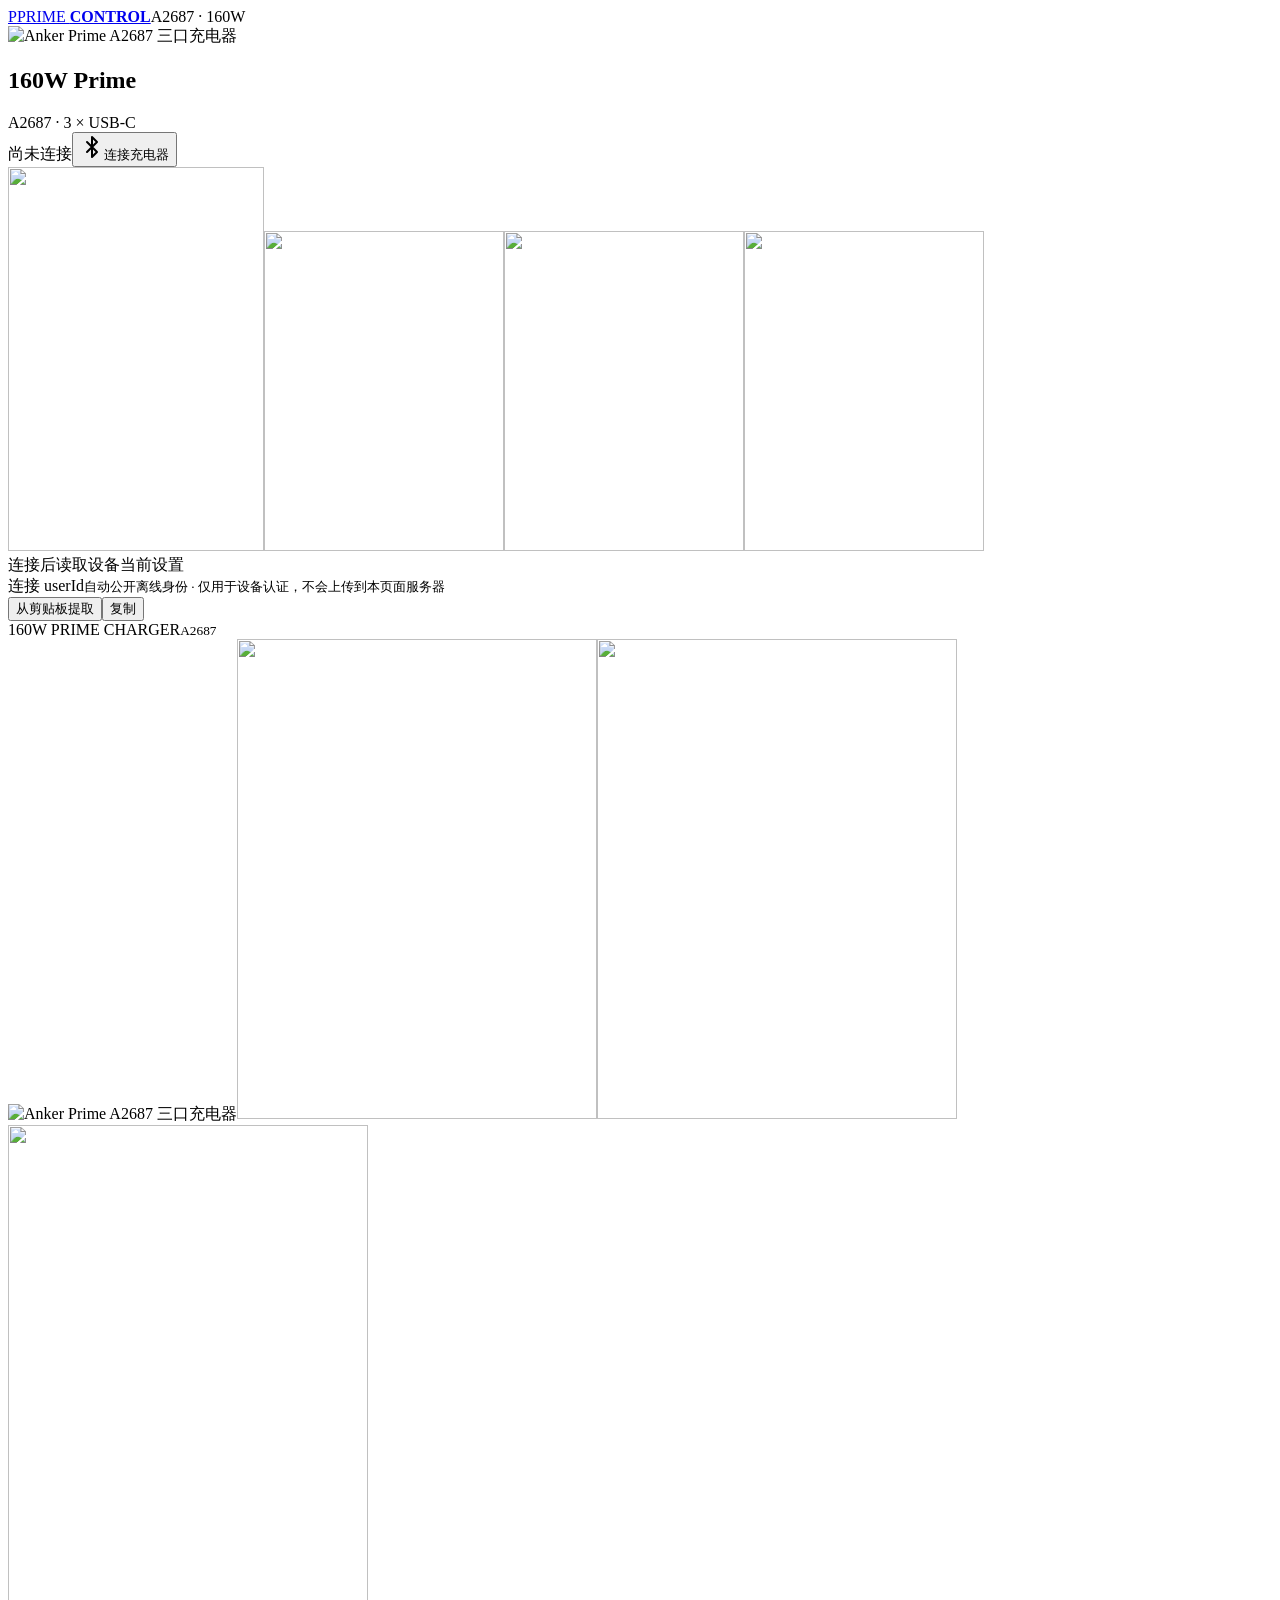
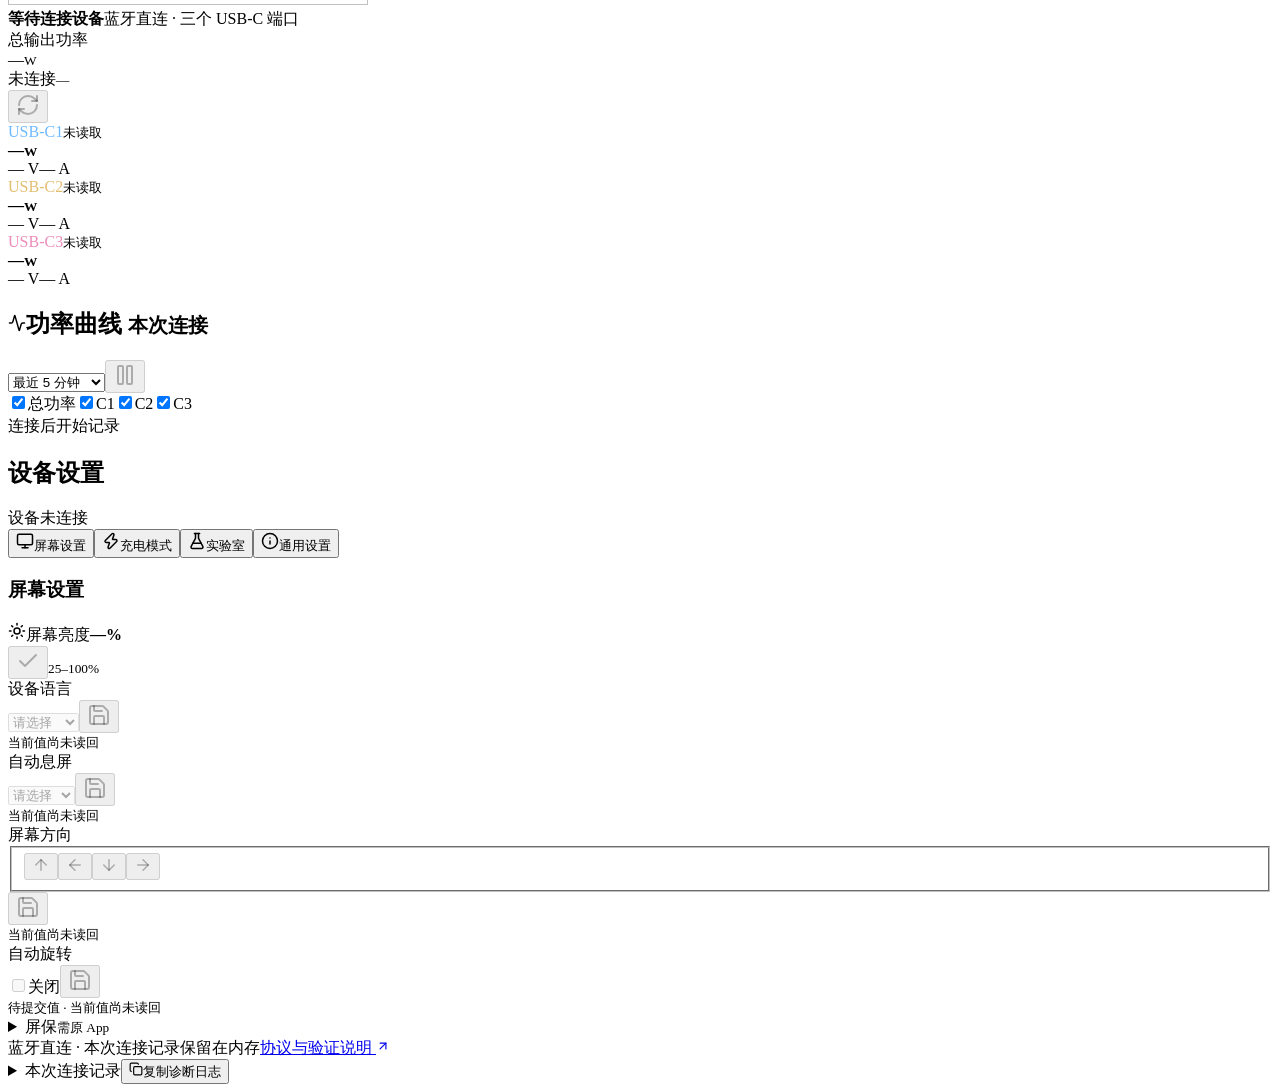
==== commit 9b651dea: "Try public offline identity" ====
--- a/index.html
+++ b/index.html
@@ -1,2 +1,2 @@
-<!DOCTYPE html><html lang="zh-CN"><head><meta charSet="utf-8"/><meta name="viewport" content="width=device-width, initial-scale=1"/><link rel="stylesheet" href="/anker-controller-pages/_next/static/css/index.DkGoi1og.css" data-rsc-css-href="/anker-controller-pages/_next/static/css/index.DkGoi1og.css" data-precedence="vite-rsc/importer-resources"/><link rel="modulepreload" fetchPriority="low" href="/anker-controller-pages/_next/static/chunks/index-Cn2w5FK_.js"/><script src="/anker-controller-pages/_next/static/chunks/rolldown-runtime-C60lm6uB.js" type="module" async=""></script><script src="/anker-controller-pages/_next/static/chunks/framework-D_rUT4EX.js" type="module" async=""></script><script src="/anker-controller-pages/_next/static/chunks/app-elements-H_Dr48wG.js" type="module" async=""></script><script src="/anker-controller-pages/_next/static/chunks/hash-Cp347hhd.js" type="module" async=""></script><script src="/anker-controller-pages/_next/static/chunks/record-uXSNv6cl.js" type="module" async=""></script><script src="/anker-controller-pages/_next/static/chunks/app-rsc-cache-busting-DUG1JTC_.js" type="module" async=""></script><script src="/anker-controller-pages/_next/static/chunks/app-rsc-render-mode-CvTCGruk.js" type="module" async=""></script><script src="/anker-controller-pages/_next/static/chunks/headers-C_MtfdF4.js" type="module" async=""></script><script src="/anker-controller-pages/_next/static/chunks/protocol-headers-B9-bVeat.js" type="module" async=""></script><script src="/anker-controller-pages/_next/static/chunks/deployment-id-DFhHa9wO.js" type="module" async=""></script><script src="/anker-controller-pages/_next/static/chunks/navigation-errors-D5LMQqDL.js" type="module" async=""></script><link rel="modulepreload" href="/anker-controller-pages/_next/static/chunks/layout-segment-context-DKBnjH8a.js" crossorigin=""/><link rel="modulepreload" href="/anker-controller-pages/_next/static/chunks/page-IjdinVdy.js" crossorigin=""/><link rel="modulepreload" href="/anker-controller-pages/_next/static/chunks/app-route-prefetch-policy-DZG69osg.js" crossorigin=""/><link rel="modulepreload" href="/anker-controller-pages/_next/static/chunks/query-DWOJKAZx.js" crossorigin=""/><title>Prime Control · A2687 上位机</title><meta name="description" content="Anker Prime 160W A2687 蓝牙设备控制台"/><script>Object.assign(((self[Symbol.for("vinext.navigationRuntime")]??={bootstrap:{routeManifest:null},functions:{}}).bootstrap.rsc??={rsc:[]}),{params:{},nav:{"pathname":"/","searchParams":[]}})</script><link rel="modulepreload" href="/anker-controller-pages/_next/static/chunks/index-Cn2w5FK_.js" />
-</head><body><main class="shell dashboard"><header class="top"><a href="/anker-controller-pages" class="brand"><span class="brand-mark">P</span><span>PRIME <b>CONTROL</b></span></a><span class="edition">A2687 · 160W</span></header><section class="device-bar"><img src="/anker-controller-pages/device.png" alt="Anker Prime A2687 三口充电器" width="64" height="96" loading="eager" fetchPriority="high" decoding="async" data-nimg="1"/><div class="device-identity"><h1>160W Prime</h1><span>A2687 · 3 × USB-C</span></div><span class="connection "><i></i>尚未连接</span><button type="button" tabindex="0" data-slot="button" class="group/button inline-flex shrink-0 items-center justify-center rounded-lg border border-transparent bg-clip-padding text-sm font-medium whitespace-nowrap transition-all outline-none select-none focus-visible:border-ring focus-visible:ring-3 focus-visible:ring-ring/50 active:not-aria-[haspopup]:translate-y-px disabled:pointer-events-none disabled:opacity-50 aria-invalid:border-destructive aria-invalid:ring-3 aria-invalid:ring-destructive/20 dark:aria-invalid:border-destructive/50 dark:aria-invalid:ring-destructive/40 [&amp;_svg]:pointer-events-none [&amp;_svg]:shrink-0 [&amp;_svg:not([class*=&#x27;size-&#x27;])]:size-4 bg-primary text-primary-foreground hover:bg-primary/80 h-8 gap-1.5 px-2.5 has-data-[icon=inline-end]:pr-2 has-data-[icon=inline-start]:pl-2"><svg xmlns="http://www.w3.org/2000/svg" width="24" height="24" viewBox="0 0 24 24" fill="none" stroke="currentColor" stroke-width="2" stroke-linecap="round" stroke-linejoin="round" class="lucide lucide-bluetooth" aria-hidden="true"><path d="m7 7 10 10-5 5V2l5 5L7 17"></path></svg>连接充电器</button></section><section class="device-stage" aria-label="充电器端口状态"><img src="/anker-controller-pages/device.png" alt="" width="256" height="384" loading="eager" fetchPriority="high" decoding="async" class="stage-device" data-nimg="1"/><img src="/anker-controller-pages/imgl_usb_a2687_black_normal_c1.png" alt="" width="240" height="320" loading="lazy" decoding="async" class="stage-cable stage-cable-1 " data-nimg="1" aria-hidden="true"/><img src="/anker-controller-pages/imgl_usb_a2687_black_normal_c2.png" alt="" width="240" height="320" loading="lazy" decoding="async" class="stage-cable stage-cable-2 " data-nimg="1" aria-hidden="true"/><img src="/anker-controller-pages/imgl_usb_a2687_black_normal_c3.png" alt="" width="240" height="320" loading="lazy" decoding="async" class="stage-cable stage-cable-3 " data-nimg="1" aria-hidden="true"/></section><output class="feedback " aria-live="polite"><i></i>连接后读取设备当前设置</output><section class="identity-panel" aria-label="连接身份配置"><div><span class="identity-label">连接 userId</span><code>未设置</code><small>内嵌配置<!-- --> · 仅用于设备认证，不会上传到本页面服务器</small></div><div class="identity-actions"><button type="button" tabindex="0" data-slot="button" class="group/button inline-flex shrink-0 items-center justify-center border bg-clip-padding font-medium whitespace-nowrap transition-all outline-none select-none focus-visible:border-ring focus-visible:ring-3 focus-visible:ring-ring/50 active:not-aria-[haspopup]:translate-y-px disabled:pointer-events-none disabled:opacity-50 aria-invalid:border-destructive aria-invalid:ring-3 aria-invalid:ring-destructive/20 dark:aria-invalid:border-destructive/50 dark:aria-invalid:ring-destructive/40 [&amp;_svg]:pointer-events-none [&amp;_svg]:shrink-0 border-border bg-background hover:bg-muted hover:text-foreground aria-expanded:bg-muted aria-expanded:text-foreground dark:border-input dark:bg-input/30 dark:hover:bg-input/50 h-7 gap-1 rounded-[min(var(--radius-md),12px)] px-2.5 text-[0.8rem] in-data-[slot=button-group]:rounded-lg has-data-[icon=inline-end]:pr-1.5 has-data-[icon=inline-start]:pl-1.5 [&amp;_svg:not([class*=&#x27;size-&#x27;])]:size-3.5">从剪贴板提取</button><button type="button" tabindex="0" data-slot="button" class="group/button inline-flex shrink-0 items-center justify-center border border-transparent bg-clip-padding font-medium whitespace-nowrap transition-all outline-none select-none focus-visible:border-ring focus-visible:ring-3 focus-visible:ring-ring/50 active:not-aria-[haspopup]:translate-y-px disabled:pointer-events-none disabled:opacity-50 aria-invalid:border-destructive aria-invalid:ring-3 aria-invalid:ring-destructive/20 dark:aria-invalid:border-destructive/50 dark:aria-invalid:ring-destructive/40 [&amp;_svg]:pointer-events-none [&amp;_svg]:shrink-0 hover:bg-muted hover:text-foreground aria-expanded:bg-muted aria-expanded:text-foreground dark:hover:bg-muted/50 h-7 gap-1 rounded-[min(var(--radius-md),12px)] px-2.5 text-[0.8rem] in-data-[slot=button-group]:rounded-lg has-data-[icon=inline-end]:pr-1.5 has-data-[icon=inline-start]:pl-1.5 [&amp;_svg:not([class*=&#x27;size-&#x27;])]:size-3.5">复制</button></div></section><div class="workspace"><aside class="desktop-device-panel" aria-label="充电器设备"><div class="desktop-device-heading"><span>160W PRIME CHARGER</span><small>A2687</small></div><div class="desktop-device-art"><img src="/anker-controller-pages/device.png" alt="Anker Prime A2687 三口充电器" width="360" height="540" loading="eager" fetchPriority="high" decoding="async" data-nimg="1"/><img src="/anker-controller-pages/imgl_usb_a2687_black_normal_c1.png" alt="" width="360" height="480" loading="lazy" decoding="async" class="desktop-cable desktop-cable-1 " data-nimg="1"/><img src="/anker-controller-pages/imgl_usb_a2687_black_normal_c2.png" alt="" width="360" height="480" loading="lazy" decoding="async" class="desktop-cable desktop-cable-2 " data-nimg="1"/><img src="/anker-controller-pages/imgl_usb_a2687_black_normal_c3.png" alt="" width="360" height="480" loading="lazy" decoding="async" class="desktop-cable desktop-cable-3 " data-nimg="1"/></div><div class="desktop-device-caption"><strong>等待连接设备</strong><span>蓝牙直连 · 三个 USB-C 端口</span></div></aside><div class="controls"><section class="power-panel" aria-label="功率监测"><div class="power-summary"><div><span class="metric-label">总输出功率</span><div class="total-reading">—<small>W</small></div></div><div class="telemetry-status"><span class="">未连接</span><small>—</small></div><button type="button" data-disabled="" tabindex="0" disabled="" data-slot="button" title="刷新状态" aria-label="刷新状态" class="group/button inline-flex shrink-0 items-center justify-center rounded-lg border bg-clip-padding text-sm font-medium whitespace-nowrap transition-all outline-none select-none focus-visible:border-ring focus-visible:ring-3 focus-visible:ring-ring/50 active:not-aria-[haspopup]:translate-y-px disabled:pointer-events-none disabled:opacity-50 aria-invalid:border-destructive aria-invalid:ring-3 aria-invalid:ring-destructive/20 dark:aria-invalid:border-destructive/50 dark:aria-invalid:ring-destructive/40 [&amp;_svg]:pointer-events-none [&amp;_svg]:shrink-0 [&amp;_svg:not([class*=&#x27;size-&#x27;])]:size-4 border-border bg-background hover:bg-muted hover:text-foreground aria-expanded:bg-muted aria-expanded:text-foreground dark:border-input dark:bg-input/30 dark:hover:bg-input/50 size-8"><svg xmlns="http://www.w3.org/2000/svg" width="24" height="24" viewBox="0 0 24 24" fill="none" stroke="currentColor" stroke-width="2" stroke-linecap="round" stroke-linejoin="round" class="lucide lucide-refresh-cw" aria-hidden="true"><path d="M3 12a9 9 0 0 1 9-9 9.75 9.75 0 0 1 6.74 2.74L21 8"></path><path d="M21 3v5h-5"></path><path d="M21 12a9 9 0 0 1-9 9 9.75 9.75 0 0 1-6.74-2.74L3 16"></path><path d="M8 16H3v5"></path></svg></button></div><div class="power-ports"><div class="power-port"><div class="port-name"><span style="color:#6ebaff">USB-C<!-- -->1</span><small>未读取</small></div><strong>—<small>W</small></strong><div class="port-electrical"><span>—<!-- --> V</span><span>—<!-- --> A</span></div></div><div class="power-port"><div class="port-name"><span style="color:#e3bd70">USB-C<!-- -->2</span><small>未读取</small></div><strong>—<small>W</small></strong><div class="port-electrical"><span>—<!-- --> V</span><span>—<!-- --> A</span></div></div><div class="power-port"><div class="port-name"><span style="color:#ed8cb8">USB-C<!-- -->3</span><small>未读取</small></div><strong>—<small>W</small></strong><div class="port-electrical"><span>—<!-- --> V</span><span>—<!-- --> A</span></div></div></div><div class="curve-heading"><h2><svg xmlns="http://www.w3.org/2000/svg" width="18" height="18" viewBox="0 0 24 24" fill="none" stroke="currentColor" stroke-width="2" stroke-linecap="round" stroke-linejoin="round" class="lucide lucide-activity" aria-hidden="true"><path d="M22 12h-2.48a2 2 0 0 0-1.93 1.46l-2.35 8.36a.25.25 0 0 1-.48 0L9.24 2.18a.25.25 0 0 0-.48 0l-2.35 8.36A2 2 0 0 1 4.49 12H2"></path></svg>功率曲线 <small>本次连接</small></h2><div class="curve-tools"><select aria-label="曲线时间范围"><option value="1">最近 1 分钟</option><option value="5" selected="">最近 5 分钟</option><option value="30">最近 30 分钟</option><option value="60">最近 1 小时</option></select><button type="button" data-disabled="" tabindex="0" disabled="" data-slot="button" aria-label="暂停曲线" title="暂停曲线" class="group/button inline-flex shrink-0 items-center justify-center rounded-lg border bg-clip-padding text-sm font-medium whitespace-nowrap transition-all outline-none select-none focus-visible:border-ring focus-visible:ring-3 focus-visible:ring-ring/50 active:not-aria-[haspopup]:translate-y-px disabled:pointer-events-none disabled:opacity-50 aria-invalid:border-destructive aria-invalid:ring-3 aria-invalid:ring-destructive/20 dark:aria-invalid:border-destructive/50 dark:aria-invalid:ring-destructive/40 [&amp;_svg]:pointer-events-none [&amp;_svg]:shrink-0 [&amp;_svg:not([class*=&#x27;size-&#x27;])]:size-4 border-border bg-background hover:bg-muted hover:text-foreground aria-expanded:bg-muted aria-expanded:text-foreground dark:border-input dark:bg-input/30 dark:hover:bg-input/50 size-8"><svg xmlns="http://www.w3.org/2000/svg" width="24" height="24" viewBox="0 0 24 24" fill="none" stroke="currentColor" stroke-width="2" stroke-linecap="round" stroke-linejoin="round" class="lucide lucide-pause" aria-hidden="true"><rect x="14" y="3" width="5" height="18" rx="1"></rect><rect x="5" y="3" width="5" height="18" rx="1"></rect></svg></button></div></div><div class="curve-legend"><label><input type="checkbox" checked=""/><i style="background:#63edd4"></i>总功率</label><label><input type="checkbox" checked=""/><i style="background:#6ebaff"></i>C1</label><label><input type="checkbox" checked=""/><i style="background:#e3bd70"></i>C2</label><label><input type="checkbox" checked=""/><i style="background:#ed8cb8"></i>C3</label></div><div class="power-chart" aria-label="最近 5 分钟功率曲线，0 个数据点"><div class="recharts-responsive-container" style="width:100%;height:100%;min-width:0;min-height:1px"><div style="width:0;height:0;overflow:visible"></div></div><div class="chart-empty">连接后开始记录</div></div></section><section class="settings-section" aria-label="设备设置"><div class="settings-title"><h2>设备设置</h2><span>设备未连接</span></div><div class="settings-layout"><nav aria-label="设置分类" class="settings-nav"><button type="button" aria-current="page"><svg xmlns="http://www.w3.org/2000/svg" width="18" height="18" viewBox="0 0 24 24" fill="none" stroke="currentColor" stroke-width="2" stroke-linecap="round" stroke-linejoin="round" class="lucide lucide-monitor" aria-hidden="true"><rect width="20" height="14" x="2" y="3" rx="2"></rect><line x1="8" x2="16" y1="21" y2="21"></line><line x1="12" x2="12" y1="17" y2="21"></line></svg>屏幕设置</button><button type="button"><svg xmlns="http://www.w3.org/2000/svg" width="18" height="18" viewBox="0 0 24 24" fill="none" stroke="currentColor" stroke-width="2" stroke-linecap="round" stroke-linejoin="round" class="lucide lucide-zap" aria-hidden="true"><path d="M15.914 4a1.5 1.5 0 00-2.474-1.561l-9 9A1.5 1.5 0 005.5 14h4.002a.5.5 0 01.471.666L8.086 20a1.5 1.5 0 002.475 1.56l9-9A1.5 1.5 0 0018.5 10h-3.997a.5.5 0 01-.472-.667z"></path></svg>充电模式</button><button type="button"><svg xmlns="http://www.w3.org/2000/svg" width="18" height="18" viewBox="0 0 24 24" fill="none" stroke="currentColor" stroke-width="2" stroke-linecap="round" stroke-linejoin="round" class="lucide lucide-flask-conical" aria-hidden="true"><path d="M14 2v6a2 2 0 0 0 .245.96l5.51 10.08A2 2 0 0 1 18 22H6a2 2 0 0 1-1.755-2.96l5.51-10.08A2 2 0 0 0 10 8V2"></path><path d="M6.453 15h11.094"></path><path d="M8.5 2h7"></path></svg>实验室</button><button type="button"><svg xmlns="http://www.w3.org/2000/svg" width="18" height="18" viewBox="0 0 24 24" fill="none" stroke="currentColor" stroke-width="2" stroke-linecap="round" stroke-linejoin="round" class="lucide lucide-info" aria-hidden="true"><circle cx="12" cy="12" r="10"></circle><path d="M12 16v-4"></path><path d="M12 8h.01"></path></svg>通用设置</button></nav><div class="settings-content"><h3>屏幕设置</h3><div class="brightness-inline"><div class="brightness-label"><svg xmlns="http://www.w3.org/2000/svg" width="18" height="18" viewBox="0 0 24 24" fill="none" stroke="currentColor" stroke-width="2" stroke-linecap="round" stroke-linejoin="round" class="lucide lucide-sun" aria-hidden="true"><circle cx="12" cy="12" r="4"></circle><path d="M12 2v2"></path><path d="M12 20v2"></path><path d="m4.93 4.93 1.41 1.41"></path><path d="m17.66 17.66 1.41 1.41"></path><path d="M2 12h2"></path><path d="M20 12h2"></path><path d="m6.34 17.66-1.41 1.41"></path><path d="m19.07 4.93-1.41 1.41"></path></svg><span id="brightness-label">屏幕亮度</span><strong>—<!-- -->%</strong></div><div data-disabled="" data-orientation="horizontal" aria-labelledby="brightness-label" id="base-ui-_R_28qkti_" role="group" data-slot="slider" class="data-horizontal:w-full data-vertical:h-full"><div data-disabled="" data-orientation="horizontal" data-base-ui-slider-control="" class="data-vertical:min-h-40 relative flex w-full touch-none items-center select-none data-disabled:opacity-50 data-vertical:h-full data-vertical:w-auto data-vertical:flex-col"><div data-disabled="" data-orientation="horizontal" style="position:relative" data-slot="slider-track" class="bg-muted rounded-full data-horizontal:h-1 data-horizontal:w-full data-vertical:h-full data-vertical:w-1 relative grow overflow-hidden select-none"><div data-disabled="" data-orientation="horizontal" data-base-ui-slider-indicator="" style="visibility:hidden;position:relative;height:inherit;--start-position:0%;inset-inline-start:0;width:var(--start-position)" data-slot="slider-range" class="bg-primary select-none data-horizontal:h-full data-vertical:w-full"></div></div><div data-disabled="" data-orientation="horizontal" data-index="0" id="base-ui-_R_3a8qkti_" style="position:absolute;inset-inline-start:var(--position);top:50%;translate:-50% -50%;--position:0%;visibility:hidden" data-slot="slider-thumb" class="border-ring ring-ring/50 relative size-3 rounded-full border bg-white transition-[color,box-shadow] after:absolute after:-inset-2 hover:ring-3 focus-visible:ring-3 focus-visible:outline-hidden active:ring-3 block shrink-0 select-none disabled:pointer-events-none disabled:opacity-50"><input aria-labelledby="brightness-label" aria-orientation="horizontal" aria-valuenow="60" disabled="" id="base-ui-_R_3a8qktiH2_" max="100" min="25" step="1" style="clip-path:inset(50%);overflow:hidden;white-space:nowrap;border:0;padding:0;width:100%;height:100%;margin:-1px;position:fixed;top:0;left:0" type="range" value="60"/><script>!function(){const t=document.currentScript?.parentElement;if(!t)return;const e=t.closest("[data-base-ui-slider-control]");if(!e)return;const r=e.querySelector("[data-base-ui-slider-indicator]"),i=e.getBoundingClientRect(),n="vertical"===e.getAttribute("data-orientation")?"height":"width",o=e.querySelectorAll('input[type="range"]'),l=o.length>1,s=o.length-1;let a=null,u=null;for(let t=0;t<o.length;t+=1){const e=o[t],y=parseFloat(e.getAttribute("value")??"");if(Number.isNaN(y))return;const c=e.parentElement;if(!c)return;const p=parseFloat(e.getAttribute("max")??"100"),g=parseFloat(e.getAttribute("min")??"0"),b=c?.getBoundingClientRect(),d=i[n]-b[n],m=100*(y-g)/(p-g),v=(b[n]/2+d*m/100)/i[n]*100;c.style.setProperty("--position",`${v}%`),Number.isFinite(v)&&(c.style.removeProperty("visibility"),r&&(0===t?(a=v,r.style.setProperty("--start-position",`${v}%`),l||r.style.removeProperty("visibility")):t===s&&(u=v-(a??0),r.style.setProperty("--end-position",`${v}%`),r.style.setProperty("--relative-size",`${u}%`),r.style.removeProperty("visibility"))))}}();</script></div></div></div><button type="button" data-disabled="" tabindex="0" disabled="" data-slot="button" title="应用亮度" aria-label="应用亮度" class="group/button inline-flex shrink-0 items-center justify-center rounded-lg border bg-clip-padding text-sm font-medium whitespace-nowrap transition-all outline-none select-none focus-visible:border-ring focus-visible:ring-3 focus-visible:ring-ring/50 active:not-aria-[haspopup]:translate-y-px disabled:pointer-events-none disabled:opacity-50 aria-invalid:border-destructive aria-invalid:ring-3 aria-invalid:ring-destructive/20 dark:aria-invalid:border-destructive/50 dark:aria-invalid:ring-destructive/40 [&amp;_svg]:pointer-events-none [&amp;_svg]:shrink-0 [&amp;_svg:not([class*=&#x27;size-&#x27;])]:size-4 border-border bg-background hover:bg-muted hover:text-foreground aria-expanded:bg-muted aria-expanded:text-foreground dark:border-input dark:bg-input/30 dark:hover:bg-input/50 size-8"><svg xmlns="http://www.w3.org/2000/svg" width="24" height="24" viewBox="0 0 24 24" fill="none" stroke="currentColor" stroke-width="2" stroke-linecap="round" stroke-linejoin="round" class="lucide lucide-check" aria-hidden="true"><path d="M20 6 9 17l-5-5"></path></svg></button><small>25–100%</small></div><div class="setting-row"><label for="setting-language">设备语言</label><div class="setting-editor"><select id="setting-language" disabled=""><option value="" disabled="" selected="">请选择</option><option value="0">English</option><option value="1">中文</option><option value="2">日本語</option><option value="3">Deutsch</option></select><button type="button" data-disabled="" tabindex="0" disabled="" data-slot="button" title="保存设备语言" aria-label="保存设备语言" class="group/button inline-flex shrink-0 items-center justify-center rounded-lg border bg-clip-padding text-sm font-medium whitespace-nowrap transition-all outline-none select-none focus-visible:border-ring focus-visible:ring-3 focus-visible:ring-ring/50 active:not-aria-[haspopup]:translate-y-px disabled:pointer-events-none disabled:opacity-50 aria-invalid:border-destructive aria-invalid:ring-3 aria-invalid:ring-destructive/20 dark:aria-invalid:border-destructive/50 dark:aria-invalid:ring-destructive/40 [&amp;_svg]:pointer-events-none [&amp;_svg]:shrink-0 [&amp;_svg:not([class*=&#x27;size-&#x27;])]:size-4 border-border bg-background hover:bg-muted hover:text-foreground aria-expanded:bg-muted aria-expanded:text-foreground dark:border-input dark:bg-input/30 dark:hover:bg-input/50 size-8"><svg xmlns="http://www.w3.org/2000/svg" width="24" height="24" viewBox="0 0 24 24" fill="none" stroke="currentColor" stroke-width="2" stroke-linecap="round" stroke-linejoin="round" class="lucide lucide-save" aria-hidden="true"><path d="M15.2 3a2 2 0 0 1 1.4.6l3.8 3.8a2 2 0 0 1 .6 1.4V19a2 2 0 0 1-2 2H5a2 2 0 0 1-2-2V5a2 2 0 0 1 2-2z"></path><path d="M17 21v-7a1 1 0 0 0-1-1H8a1 1 0 0 0-1 1v7"></path><path d="M7 3v4a1 1 0 0 0 1 1h7"></path></svg></button></div><small>当前值尚未读回</small></div><div class="setting-row"><label for="setting-screenTimeout">自动息屏</label><div class="setting-editor"><select id="setting-screenTimeout" disabled=""><option value="" disabled="" selected="">请选择</option><option value="0">30 秒</option><option value="1">1 分钟</option><option value="2">5 分钟</option><option value="3">30 分钟</option><option value="4">12 小时</option></select><button type="button" data-disabled="" tabindex="0" disabled="" data-slot="button" title="保存自动息屏" aria-label="保存自动息屏" class="group/button inline-flex shrink-0 items-center justify-center rounded-lg border bg-clip-padding text-sm font-medium whitespace-nowrap transition-all outline-none select-none focus-visible:border-ring focus-visible:ring-3 focus-visible:ring-ring/50 active:not-aria-[haspopup]:translate-y-px disabled:pointer-events-none disabled:opacity-50 aria-invalid:border-destructive aria-invalid:ring-3 aria-invalid:ring-destructive/20 dark:aria-invalid:border-destructive/50 dark:aria-invalid:ring-destructive/40 [&amp;_svg]:pointer-events-none [&amp;_svg]:shrink-0 [&amp;_svg:not([class*=&#x27;size-&#x27;])]:size-4 border-border bg-background hover:bg-muted hover:text-foreground aria-expanded:bg-muted aria-expanded:text-foreground dark:border-input dark:bg-input/30 dark:hover:bg-input/50 size-8"><svg xmlns="http://www.w3.org/2000/svg" width="24" height="24" viewBox="0 0 24 24" fill="none" stroke="currentColor" stroke-width="2" stroke-linecap="round" stroke-linejoin="round" class="lucide lucide-save" aria-hidden="true"><path d="M15.2 3a2 2 0 0 1 1.4.6l3.8 3.8a2 2 0 0 1 .6 1.4V19a2 2 0 0 1-2 2H5a2 2 0 0 1-2-2V5a2 2 0 0 1 2-2z"></path><path d="M17 21v-7a1 1 0 0 0-1-1H8a1 1 0 0 0-1 1v7"></path><path d="M7 3v4a1 1 0 0 0 1 1h7"></path></svg></button></div><small>当前值尚未读回</small></div><div class="setting-row"><span id="direction-label">屏幕方向</span><div class="setting-editor"><fieldset class="direction-options" aria-labelledby="direction-label"><button type="button" aria-label="朝上" title="朝上" aria-pressed="false" disabled=""><svg xmlns="http://www.w3.org/2000/svg" width="18" height="18" viewBox="0 0 24 24" fill="none" stroke="currentColor" stroke-width="2" stroke-linecap="round" stroke-linejoin="round" class="lucide lucide-arrow-up" aria-hidden="true"><path d="m5 12 7-7 7 7"></path><path d="M12 19V5"></path></svg></button><button type="button" aria-label="朝左" title="朝左" aria-pressed="false" disabled=""><svg xmlns="http://www.w3.org/2000/svg" width="18" height="18" viewBox="0 0 24 24" fill="none" stroke="currentColor" stroke-width="2" stroke-linecap="round" stroke-linejoin="round" class="lucide lucide-arrow-left" aria-hidden="true"><path d="m12 19-7-7 7-7"></path><path d="M19 12H5"></path></svg></button><button type="button" aria-label="朝下" title="朝下" aria-pressed="false" disabled=""><svg xmlns="http://www.w3.org/2000/svg" width="18" height="18" viewBox="0 0 24 24" fill="none" stroke="currentColor" stroke-width="2" stroke-linecap="round" stroke-linejoin="round" class="lucide lucide-arrow-down" aria-hidden="true"><path d="M12 5v14"></path><path d="m19 12-7 7-7-7"></path></svg></button><button type="button" aria-label="朝右" title="朝右" aria-pressed="false" disabled=""><svg xmlns="http://www.w3.org/2000/svg" width="18" height="18" viewBox="0 0 24 24" fill="none" stroke="currentColor" stroke-width="2" stroke-linecap="round" stroke-linejoin="round" class="lucide lucide-arrow-right" aria-hidden="true"><path d="M5 12h14"></path><path d="m12 5 7 7-7 7"></path></svg></button></fieldset><button type="button" data-disabled="" tabindex="0" disabled="" data-slot="button" aria-label="保存屏幕方向" title="保存屏幕方向" class="group/button inline-flex shrink-0 items-center justify-center rounded-lg border bg-clip-padding text-sm font-medium whitespace-nowrap transition-all outline-none select-none focus-visible:border-ring focus-visible:ring-3 focus-visible:ring-ring/50 active:not-aria-[haspopup]:translate-y-px disabled:pointer-events-none disabled:opacity-50 aria-invalid:border-destructive aria-invalid:ring-3 aria-invalid:ring-destructive/20 dark:aria-invalid:border-destructive/50 dark:aria-invalid:ring-destructive/40 [&amp;_svg]:pointer-events-none [&amp;_svg]:shrink-0 [&amp;_svg:not([class*=&#x27;size-&#x27;])]:size-4 border-border bg-background hover:bg-muted hover:text-foreground aria-expanded:bg-muted aria-expanded:text-foreground dark:border-input dark:bg-input/30 dark:hover:bg-input/50 size-8"><svg xmlns="http://www.w3.org/2000/svg" width="24" height="24" viewBox="0 0 24 24" fill="none" stroke="currentColor" stroke-width="2" stroke-linecap="round" stroke-linejoin="round" class="lucide lucide-save" aria-hidden="true"><path d="M15.2 3a2 2 0 0 1 1.4.6l3.8 3.8a2 2 0 0 1 .6 1.4V19a2 2 0 0 1-2 2H5a2 2 0 0 1-2-2V5a2 2 0 0 1 2-2z"></path><path d="M17 21v-7a1 1 0 0 0-1-1H8a1 1 0 0 0-1 1v7"></path><path d="M7 3v4a1 1 0 0 0 1 1h7"></path></svg></button></div><small>当前值尚未读回</small></div><div class="setting-row"><label for="setting-autoRotate">自动旋转</label><div class="setting-editor"><input id="setting-autoRotate" type="checkbox" role="switch" aria-checked="false" disabled=""/><span>关闭</span><button type="button" data-disabled="" tabindex="0" disabled="" data-slot="button" title="保存自动旋转" aria-label="保存自动旋转" class="group/button inline-flex shrink-0 items-center justify-center rounded-lg border bg-clip-padding text-sm font-medium whitespace-nowrap transition-all outline-none select-none focus-visible:border-ring focus-visible:ring-3 focus-visible:ring-ring/50 active:not-aria-[haspopup]:translate-y-px disabled:pointer-events-none disabled:opacity-50 aria-invalid:border-destructive aria-invalid:ring-3 aria-invalid:ring-destructive/20 dark:aria-invalid:border-destructive/50 dark:aria-invalid:ring-destructive/40 [&amp;_svg]:pointer-events-none [&amp;_svg]:shrink-0 [&amp;_svg:not([class*=&#x27;size-&#x27;])]:size-4 border-border bg-background hover:bg-muted hover:text-foreground aria-expanded:bg-muted aria-expanded:text-foreground dark:border-input dark:bg-input/30 dark:hover:bg-input/50 size-8"><svg xmlns="http://www.w3.org/2000/svg" width="24" height="24" viewBox="0 0 24 24" fill="none" stroke="currentColor" stroke-width="2" stroke-linecap="round" stroke-linejoin="round" class="lucide lucide-save" aria-hidden="true"><path d="M15.2 3a2 2 0 0 1 1.4.6l3.8 3.8a2 2 0 0 1 .6 1.4V19a2 2 0 0 1-2 2H5a2 2 0 0 1-2-2V5a2 2 0 0 1 2-2z"></path><path d="M17 21v-7a1 1 0 0 0-1-1H8a1 1 0 0 0-1 1v7"></path><path d="M7 3v4a1 1 0 0 0 1 1h7"></path></svg></button></div><small>待提交值 · 当前值尚未读回</small></div><details class="app-only"><summary><span>屏保</span><small>需原 App</small></summary><p>原 App 使用独立的多参数指令；字段布局尚未恢复，当前版本不能写入。</p></details><output class="settings-result" aria-live="polite"></output></div></div></section></div></div><footer><span>蓝牙直连 · 本次连接记录保留在内存</span><a href="/anker-controller-pages/sources.html" target="_blank" rel="noreferrer">协议与验证说明 <svg xmlns="http://www.w3.org/2000/svg" width="14" height="14" viewBox="0 0 24 24" fill="none" stroke="currentColor" stroke-width="2" stroke-linecap="round" stroke-linejoin="round" class="lucide lucide-arrow-up-right" aria-hidden="true"><path d="M7 7h10v10"></path><path d="M7 17 17 7"></path></svg></a></footer><details class="activity"><summary><span>本次连接记录</span><button type="button" class="log-copy"><svg xmlns="http://www.w3.org/2000/svg" width="14" height="14" viewBox="0 0 24 24" fill="none" stroke="currentColor" stroke-width="2" stroke-linecap="round" stroke-linejoin="round" class="lucide lucide-copy" aria-hidden="true"><rect width="14" height="14" x="8" y="8" rx="2" ry="2"></rect><path d="M4 16c-1.1 0-2-.9-2-2V4c0-1.1.9-2 2-2h10c1.1 0 2 .9 2 2"></path></svg>复制诊断日志</button></summary><pre>尚无连接记录</pre></details></main><script type="module" src="/anker-controller-pages/_next/static/chunks/index-Cn2w5FK_.js" id="_R_" async=""></script><script>((self[Symbol.for("vinext.navigationRuntime")]??={bootstrap:{routeManifest:null},functions:{}}).bootstrap.rsc??={rsc:[]}).rsc.push("2:I[\"8c0f216c4604\",[],\"Children\",1]\n")</script><script>((self[Symbol.for("vinext.navigationRuntime")]??={bootstrap:{routeManifest:null},functions:{}}).bootstrap.rsc??={rsc:[]}).rsc.push("3:I[\"593f344dc510\",[],\"GlobalErrorBoundary\",1]\n")</script><script>((self[Symbol.for("vinext.navigationRuntime")]??={bootstrap:{routeManifest:null},functions:{}}).bootstrap.rsc??={rsc:[]}).rsc.push("4:I[\"0b874ad30386\",[],\"default\",1]\n")</script><script>((self[Symbol.for("vinext.navigationRuntime")]??={bootstrap:{routeManifest:null},functions:{}}).bootstrap.rsc??={rsc:[]}).rsc.push("5:I[\"593f344dc510\",[],\"ErrorBoundary\",1]\n")</script><script>((self[Symbol.for("vinext.navigationRuntime")]??={bootstrap:{routeManifest:null},functions:{}}).bootstrap.rsc??={rsc:[]}).rsc.push("6:I[\"15c18cfaeeff\",[],\"LayoutSegmentProvider\",1]\n")</script><script>((self[Symbol.for("vinext.navigationRuntime")]??={bootstrap:{routeManifest:null},functions:{}}).bootstrap.rsc??={rsc:[]}).rsc.push("7:I[\"8c0f216c4604\",[],\"Slot\",1]\n")</script><script>((self[Symbol.for("vinext.navigationRuntime")]??={bootstrap:{routeManifest:null},functions:{}}).bootstrap.rsc??={rsc:[]}).rsc.push("8:I[\"593f344dc510\",[],\"NotFoundBoundary\",1]\n")</script><script>((self[Symbol.for("vinext.navigationRuntime")]??={bootstrap:{routeManifest:null},functions:{}}).bootstrap.rsc??={rsc:[]}).rsc.push("9:I[\"9276801271d6\",[],\"AppRouterScrollTarget\",1]\n")</script><script>((self[Symbol.for("vinext.navigationRuntime")]??={bootstrap:{routeManifest:null},functions:{}}).bootstrap.rsc??={rsc:[]}).rsc.push("a:I[\"593f344dc510\",[],\"RedirectBoundary\",1]\n")</script><script>((self[Symbol.for("vinext.navigationRuntime")]??={bootstrap:{routeManifest:null},functions:{}}).bootstrap.rsc??={rsc:[]}).rsc.push(":HL[\"/anker-controller-pages/_next/static/css/index.DkGoi1og.css\",\"style\"     ]\n")</script><script>((self[Symbol.for("vinext.navigationRuntime")]??={bootstrap:{routeManifest:null},functions:{}}).bootstrap.rsc??={rsc:[]}).rsc.push("0:{\"page:/\":\"$L1\",\"layout:/\":[[[\"$\",\"link\",\"css:/_next/static/css/index.DkGoi1og.css\",{\"rel\":\"stylesheet\",\"precedence\":\"vite-rsc/importer-resources\",\"href\":\"/anker-controller-pages/_next/static/css/index.DkGoi1og.css\",\"data-rsc-css-href\":\"/anker-controller-pages/_next/static/css/index.DkGoi1og.css\"}],\"$undefined\"],[\"$\",\"html\",null,{\"lang\":\"zh-CN\",\"children\":[\"$\",\"body\",null,{\"children\":[\"$\",\"$L2\",null,{}]}]}]],\"route:/\":[[[\"$\",\"meta\",null,{\"charSet\":\"utf-8\"}],[[\"$\",\"title\",\"0\",{\"children\":\"Prime Control · A2687 上位机\"}],[\"$\",\"meta\",\"1\",{\"name\":\"description\",\"content\":\"Anker Prime 160W A2687 蓝牙设备控制台\"}]],[[\"$\",\"meta\",\"0\",{\"name\":\"viewport\",\"content\":\"width=device-width, initial-scale=1\"}]]],[\"$\",\"$L3\",null,{\"fallback\":\"$4\",\"children\":[\"$\",\"$L5\",null,{\"fallback\":\"$4\",\"children\":[\"$\",\"$L6\",null,{\"providerId\":\"layout:/\",\"segmentMap\":{\"children\":[]},\"children\":[\"$\",\"$L7\",null,{\"id\":\"layout:/\",\"parallelSlots\":\"$undefined\",\"children\":[\"$\",\"$L8\",null,{\"resetKey\":\"\",\"fallback\":[[\"$\",\"title\",null,{\"children\":\"404: This page could not be found.\"}],[\"$\",\"div\",null,{\"style\":{\"fontFamily\":\"system-ui,\\\"Segoe UI\\\",Roboto,Helvetica,Arial,sans-serif,\\\"Apple Color Emoji\\\",\\\"Segoe UI Emoji\\\"\",\"height\":\"100vh\",\"textAlign\":\"center\",\"display\":\"flex\",\"flexDirection\":\"column\",\"alignItems\":\"center\",\"justifyContent\":\"center\"},\"children\":[\"$\",\"div\",null,{\"children\":[[\"$\",\"style\",null,{\"dangerouslySetInnerHTML\":{\"__html\":\"body{color:#000;background:#fff;margin:0}.next-error-h1{border-right:1px solid rgba(0,0,0,.3)}@media (prefers-color-scheme:dark){body{color:#fff;background:#000}.next-error-h1{border-right:1px solid rgba(255,255,255,.3)}}\"}}],[\"$\",\"h1\",null,{\"className\":\"next-error-h1\",\"style\":{\"display\":\"inline-block\",\"margin\":\"0 20px 0 0\",\"padding\":\"0 23px 0 0\",\"fontSize\":24,\"fontWeight\":500,\"verticalAlign\":\"top\",\"lineHeight\":\"49px\"},\"children\":404}],[\"$\",\"div\",null,{\"style\":{\"display\":\"inline-block\"},\"children\":[\"$\",\"h2\",null,{\"style\":{\"fontSize\":14,\"fontWeight\":400,\"lineHeight\":\"49px\",\"margin\":0},\"children\":\"This page could not be found.\"}]}]]}]}]],\"children\":[\"$\",\"$L9\",null,{\"children\":[\"$\",\"$La\",null,{\"children\":[[\"$\",\"$L6\",null,{\"providerId\":\"page:/\",\"segmentMap\":{\"children\":[\"__PAGE__\"]},\"children\":[\"$\",\"$L7\",null,{\"id\":\"page:/\"}]}],null]}]}]}]}]}]}]}],null,null],\"__route\":\"route:/\",\"__interceptionContext\":null,\"__layoutIds\":[\"layout:/\"],\"__rootLayout\":\"/\",\"__bfcacheSegmentIdentities\":{\"layout:/\":\"[\\\"layout\\\",\\\"layout:/\\\",\\\"root-boundary:/\\\",\\\"\\\"]\",\"page:/\":\"[\\\"page\\\",\\\"page:/\\\",\\\"root-boundary:/\\\",\\\"\\\"]\"},\"__srcPage\":[\"page\"],\"__layoutFlags\":{\"layout:/\":\"s\"},\"__artifactCompatibility\":{\"schemaVersion\":1,\"graphVersion\":\"app-route-graph:1177fd80f83fa7b0\",\"deploymentVersion\":\"9f3fd326-bb91-45d7-8a1f-d6915284e12b\",\"appElementsSchemaVersion\":1,\"rscPayloadSchemaVersion\":1,\"rootBoundaryId\":\"/\",\"renderEpoch\":null}}\n")</script><script>((self[Symbol.for("vinext.navigationRuntime")]??={bootstrap:{routeManifest:null},functions:{}}).bootstrap.rsc??={rsc:[]}).rsc.push("b:I[\"6efdf509a785\",[],\"default\",1]\n")</script><script>((self[Symbol.for("vinext.navigationRuntime")]??={bootstrap:{routeManifest:null},functions:{}}).bootstrap.rsc??={rsc:[]}).rsc.push("1:[\"$\",\"$Lb\",null,{\"params\":\"$@c\",\"searchParams\":\"$@d\"}]\n")</script><script>((self[Symbol.for("vinext.navigationRuntime")]??={bootstrap:{routeManifest:null},functions:{}}).bootstrap.rsc??={rsc:[]}).rsc.push("c:{}\n")</script><script>((self[Symbol.for("vinext.navigationRuntime")]??={bootstrap:{routeManifest:null},functions:{}}).bootstrap.rsc??={rsc:[]}).rsc.push("d:{}\n")</script><script>Object.assign(((self[Symbol.for("vinext.navigationRuntime")]??={bootstrap:{routeManifest:null},functions:{}}).bootstrap.rsc??={rsc:[]}),{"initialCacheKind":"dynamic"});((self[Symbol.for("vinext.navigationRuntime")]??={bootstrap:{routeManifest:null},functions:{}}).bootstrap.rsc??={rsc:[]}).done=true</script></body></html>+<!DOCTYPE html><html lang="zh-CN"><head><meta charSet="utf-8"/><meta name="viewport" content="width=device-width, initial-scale=1"/><link rel="stylesheet" href="/anker-controller-pages/_next/static/css/index.DkGoi1og.css" data-rsc-css-href="/anker-controller-pages/_next/static/css/index.DkGoi1og.css" data-precedence="vite-rsc/importer-resources"/><link rel="modulepreload" fetchPriority="low" href="/anker-controller-pages/_next/static/chunks/index-CtEkdVL-.js"/><script src="/anker-controller-pages/_next/static/chunks/rolldown-runtime-C60lm6uB.js" type="module" async=""></script><script src="/anker-controller-pages/_next/static/chunks/framework-D_rUT4EX.js" type="module" async=""></script><script src="/anker-controller-pages/_next/static/chunks/app-elements-H_Dr48wG.js" type="module" async=""></script><script src="/anker-controller-pages/_next/static/chunks/hash-Cp347hhd.js" type="module" async=""></script><script src="/anker-controller-pages/_next/static/chunks/record-uXSNv6cl.js" type="module" async=""></script><script src="/anker-controller-pages/_next/static/chunks/app-rsc-cache-busting-CxZ0X84b.js" type="module" async=""></script><script src="/anker-controller-pages/_next/static/chunks/app-rsc-render-mode-CvTCGruk.js" type="module" async=""></script><script src="/anker-controller-pages/_next/static/chunks/headers-C_MtfdF4.js" type="module" async=""></script><script src="/anker-controller-pages/_next/static/chunks/protocol-headers-B9-bVeat.js" type="module" async=""></script><script src="/anker-controller-pages/_next/static/chunks/deployment-id-DFhHa9wO.js" type="module" async=""></script><script src="/anker-controller-pages/_next/static/chunks/navigation-errors-D5LMQqDL.js" type="module" async=""></script><link rel="modulepreload" href="/anker-controller-pages/_next/static/chunks/layout-segment-context-BrXqNSKl.js" crossorigin=""/><link rel="modulepreload" href="/anker-controller-pages/_next/static/chunks/page-C-Ye9aT0.js" crossorigin=""/><link rel="modulepreload" href="/anker-controller-pages/_next/static/chunks/app-route-prefetch-policy-CrUYWVis.js" crossorigin=""/><link rel="modulepreload" href="/anker-controller-pages/_next/static/chunks/query-DWOJKAZx.js" crossorigin=""/><title>Prime Control · A2687 上位机</title><meta name="description" content="Anker Prime 160W A2687 蓝牙设备控制台"/><script>Object.assign(((self[Symbol.for("vinext.navigationRuntime")]??={bootstrap:{routeManifest:null},functions:{}}).bootstrap.rsc??={rsc:[]}),{params:{},nav:{"pathname":"/","searchParams":[]}})</script><link rel="modulepreload" href="/anker-controller-pages/_next/static/chunks/index-CtEkdVL-.js" />
+</head><body><main class="shell dashboard"><header class="top"><a href="/anker-controller-pages" class="brand"><span class="brand-mark">P</span><span>PRIME <b>CONTROL</b></span></a><span class="edition">A2687 · 160W</span></header><section class="device-bar"><img src="/anker-controller-pages/device.png" alt="Anker Prime A2687 三口充电器" width="64" height="96" loading="eager" fetchPriority="high" decoding="async" data-nimg="1"/><div class="device-identity"><h1>160W Prime</h1><span>A2687 · 3 × USB-C</span></div><span class="connection "><i></i>尚未连接</span><button type="button" tabindex="0" data-slot="button" class="group/button inline-flex shrink-0 items-center justify-center rounded-lg border border-transparent bg-clip-padding text-sm font-medium whitespace-nowrap transition-all outline-none select-none focus-visible:border-ring focus-visible:ring-3 focus-visible:ring-ring/50 active:not-aria-[haspopup]:translate-y-px disabled:pointer-events-none disabled:opacity-50 aria-invalid:border-destructive aria-invalid:ring-3 aria-invalid:ring-destructive/20 dark:aria-invalid:border-destructive/50 dark:aria-invalid:ring-destructive/40 [&amp;_svg]:pointer-events-none [&amp;_svg]:shrink-0 [&amp;_svg:not([class*=&#x27;size-&#x27;])]:size-4 bg-primary text-primary-foreground hover:bg-primary/80 h-8 gap-1.5 px-2.5 has-data-[icon=inline-end]:pr-2 has-data-[icon=inline-start]:pl-2"><svg xmlns="http://www.w3.org/2000/svg" width="24" height="24" viewBox="0 0 24 24" fill="none" stroke="currentColor" stroke-width="2" stroke-linecap="round" stroke-linejoin="round" class="lucide lucide-bluetooth" aria-hidden="true"><path d="m7 7 10 10-5 5V2l5 5L7 17"></path></svg>连接充电器</button></section><section class="device-stage" aria-label="充电器端口状态"><img src="/anker-controller-pages/device.png" alt="" width="256" height="384" loading="eager" fetchPriority="high" decoding="async" class="stage-device" data-nimg="1"/><img src="/anker-controller-pages/imgl_usb_a2687_black_normal_c1.png" alt="" width="240" height="320" loading="lazy" decoding="async" class="stage-cable stage-cable-1 " data-nimg="1" aria-hidden="true"/><img src="/anker-controller-pages/imgl_usb_a2687_black_normal_c2.png" alt="" width="240" height="320" loading="lazy" decoding="async" class="stage-cable stage-cable-2 " data-nimg="1" aria-hidden="true"/><img src="/anker-controller-pages/imgl_usb_a2687_black_normal_c3.png" alt="" width="240" height="320" loading="lazy" decoding="async" class="stage-cable stage-cable-3 " data-nimg="1" aria-hidden="true"/></section><output class="feedback " aria-live="polite"><i></i>连接后读取设备当前设置</output><section class="identity-panel" aria-label="连接身份配置"><div><span class="identity-label">连接 userId</span><code>自动</code><small>公开离线身份<!-- --> · 仅用于设备认证，不会上传到本页面服务器</small></div><div class="identity-actions"><button type="button" tabindex="0" data-slot="button" class="group/button inline-flex shrink-0 items-center justify-center border bg-clip-padding font-medium whitespace-nowrap transition-all outline-none select-none focus-visible:border-ring focus-visible:ring-3 focus-visible:ring-ring/50 active:not-aria-[haspopup]:translate-y-px disabled:pointer-events-none disabled:opacity-50 aria-invalid:border-destructive aria-invalid:ring-3 aria-invalid:ring-destructive/20 dark:aria-invalid:border-destructive/50 dark:aria-invalid:ring-destructive/40 [&amp;_svg]:pointer-events-none [&amp;_svg]:shrink-0 border-border bg-background hover:bg-muted hover:text-foreground aria-expanded:bg-muted aria-expanded:text-foreground dark:border-input dark:bg-input/30 dark:hover:bg-input/50 h-7 gap-1 rounded-[min(var(--radius-md),12px)] px-2.5 text-[0.8rem] in-data-[slot=button-group]:rounded-lg has-data-[icon=inline-end]:pr-1.5 has-data-[icon=inline-start]:pl-1.5 [&amp;_svg:not([class*=&#x27;size-&#x27;])]:size-3.5">从剪贴板提取</button><button type="button" tabindex="0" data-slot="button" class="group/button inline-flex shrink-0 items-center justify-center border border-transparent bg-clip-padding font-medium whitespace-nowrap transition-all outline-none select-none focus-visible:border-ring focus-visible:ring-3 focus-visible:ring-ring/50 active:not-aria-[haspopup]:translate-y-px disabled:pointer-events-none disabled:opacity-50 aria-invalid:border-destructive aria-invalid:ring-3 aria-invalid:ring-destructive/20 dark:aria-invalid:border-destructive/50 dark:aria-invalid:ring-destructive/40 [&amp;_svg]:pointer-events-none [&amp;_svg]:shrink-0 hover:bg-muted hover:text-foreground aria-expanded:bg-muted aria-expanded:text-foreground dark:hover:bg-muted/50 h-7 gap-1 rounded-[min(var(--radius-md),12px)] px-2.5 text-[0.8rem] in-data-[slot=button-group]:rounded-lg has-data-[icon=inline-end]:pr-1.5 has-data-[icon=inline-start]:pl-1.5 [&amp;_svg:not([class*=&#x27;size-&#x27;])]:size-3.5">复制</button></div></section><div class="workspace"><aside class="desktop-device-panel" aria-label="充电器设备"><div class="desktop-device-heading"><span>160W PRIME CHARGER</span><small>A2687</small></div><div class="desktop-device-art"><img src="/anker-controller-pages/device.png" alt="Anker Prime A2687 三口充电器" width="360" height="540" loading="eager" fetchPriority="high" decoding="async" data-nimg="1"/><img src="/anker-controller-pages/imgl_usb_a2687_black_normal_c1.png" alt="" width="360" height="480" loading="lazy" decoding="async" class="desktop-cable desktop-cable-1 " data-nimg="1"/><img src="/anker-controller-pages/imgl_usb_a2687_black_normal_c2.png" alt="" width="360" height="480" loading="lazy" decoding="async" class="desktop-cable desktop-cable-2 " data-nimg="1"/><img src="/anker-controller-pages/imgl_usb_a2687_black_normal_c3.png" alt="" width="360" height="480" loading="lazy" decoding="async" class="desktop-cable desktop-cable-3 " data-nimg="1"/></div><div class="desktop-device-caption"><strong>等待连接设备</strong><span>蓝牙直连 · 三个 USB-C 端口</span></div></aside><div class="controls"><section class="power-panel" aria-label="功率监测"><div class="power-summary"><div><span class="metric-label">总输出功率</span><div class="total-reading">—<small>W</small></div></div><div class="telemetry-status"><span class="">未连接</span><small>—</small></div><button type="button" data-disabled="" tabindex="0" disabled="" data-slot="button" title="刷新状态" aria-label="刷新状态" class="group/button inline-flex shrink-0 items-center justify-center rounded-lg border bg-clip-padding text-sm font-medium whitespace-nowrap transition-all outline-none select-none focus-visible:border-ring focus-visible:ring-3 focus-visible:ring-ring/50 active:not-aria-[haspopup]:translate-y-px disabled:pointer-events-none disabled:opacity-50 aria-invalid:border-destructive aria-invalid:ring-3 aria-invalid:ring-destructive/20 dark:aria-invalid:border-destructive/50 dark:aria-invalid:ring-destructive/40 [&amp;_svg]:pointer-events-none [&amp;_svg]:shrink-0 [&amp;_svg:not([class*=&#x27;size-&#x27;])]:size-4 border-border bg-background hover:bg-muted hover:text-foreground aria-expanded:bg-muted aria-expanded:text-foreground dark:border-input dark:bg-input/30 dark:hover:bg-input/50 size-8"><svg xmlns="http://www.w3.org/2000/svg" width="24" height="24" viewBox="0 0 24 24" fill="none" stroke="currentColor" stroke-width="2" stroke-linecap="round" stroke-linejoin="round" class="lucide lucide-refresh-cw" aria-hidden="true"><path d="M3 12a9 9 0 0 1 9-9 9.75 9.75 0 0 1 6.74 2.74L21 8"></path><path d="M21 3v5h-5"></path><path d="M21 12a9 9 0 0 1-9 9 9.75 9.75 0 0 1-6.74-2.74L3 16"></path><path d="M8 16H3v5"></path></svg></button></div><div class="power-ports"><div class="power-port"><div class="port-name"><span style="color:#6ebaff">USB-C<!-- -->1</span><small>未读取</small></div><strong>—<small>W</small></strong><div class="port-electrical"><span>—<!-- --> V</span><span>—<!-- --> A</span></div></div><div class="power-port"><div class="port-name"><span style="color:#e3bd70">USB-C<!-- -->2</span><small>未读取</small></div><strong>—<small>W</small></strong><div class="port-electrical"><span>—<!-- --> V</span><span>—<!-- --> A</span></div></div><div class="power-port"><div class="port-name"><span style="color:#ed8cb8">USB-C<!-- -->3</span><small>未读取</small></div><strong>—<small>W</small></strong><div class="port-electrical"><span>—<!-- --> V</span><span>—<!-- --> A</span></div></div></div><div class="curve-heading"><h2><svg xmlns="http://www.w3.org/2000/svg" width="18" height="18" viewBox="0 0 24 24" fill="none" stroke="currentColor" stroke-width="2" stroke-linecap="round" stroke-linejoin="round" class="lucide lucide-activity" aria-hidden="true"><path d="M22 12h-2.48a2 2 0 0 0-1.93 1.46l-2.35 8.36a.25.25 0 0 1-.48 0L9.24 2.18a.25.25 0 0 0-.48 0l-2.35 8.36A2 2 0 0 1 4.49 12H2"></path></svg>功率曲线 <small>本次连接</small></h2><div class="curve-tools"><select aria-label="曲线时间范围"><option value="1">最近 1 分钟</option><option value="5" selected="">最近 5 分钟</option><option value="30">最近 30 分钟</option><option value="60">最近 1 小时</option></select><button type="button" data-disabled="" tabindex="0" disabled="" data-slot="button" aria-label="暂停曲线" title="暂停曲线" class="group/button inline-flex shrink-0 items-center justify-center rounded-lg border bg-clip-padding text-sm font-medium whitespace-nowrap transition-all outline-none select-none focus-visible:border-ring focus-visible:ring-3 focus-visible:ring-ring/50 active:not-aria-[haspopup]:translate-y-px disabled:pointer-events-none disabled:opacity-50 aria-invalid:border-destructive aria-invalid:ring-3 aria-invalid:ring-destructive/20 dark:aria-invalid:border-destructive/50 dark:aria-invalid:ring-destructive/40 [&amp;_svg]:pointer-events-none [&amp;_svg]:shrink-0 [&amp;_svg:not([class*=&#x27;size-&#x27;])]:size-4 border-border bg-background hover:bg-muted hover:text-foreground aria-expanded:bg-muted aria-expanded:text-foreground dark:border-input dark:bg-input/30 dark:hover:bg-input/50 size-8"><svg xmlns="http://www.w3.org/2000/svg" width="24" height="24" viewBox="0 0 24 24" fill="none" stroke="currentColor" stroke-width="2" stroke-linecap="round" stroke-linejoin="round" class="lucide lucide-pause" aria-hidden="true"><rect x="14" y="3" width="5" height="18" rx="1"></rect><rect x="5" y="3" width="5" height="18" rx="1"></rect></svg></button></div></div><div class="curve-legend"><label><input type="checkbox" checked=""/><i style="background:#63edd4"></i>总功率</label><label><input type="checkbox" checked=""/><i style="background:#6ebaff"></i>C1</label><label><input type="checkbox" checked=""/><i style="background:#e3bd70"></i>C2</label><label><input type="checkbox" checked=""/><i style="background:#ed8cb8"></i>C3</label></div><div class="power-chart" aria-label="最近 5 分钟功率曲线，0 个数据点"><div class="recharts-responsive-container" style="width:100%;height:100%;min-width:0;min-height:1px"><div style="width:0;height:0;overflow:visible"></div></div><div class="chart-empty">连接后开始记录</div></div></section><section class="settings-section" aria-label="设备设置"><div class="settings-title"><h2>设备设置</h2><span>设备未连接</span></div><div class="settings-layout"><nav aria-label="设置分类" class="settings-nav"><button type="button" aria-current="page"><svg xmlns="http://www.w3.org/2000/svg" width="18" height="18" viewBox="0 0 24 24" fill="none" stroke="currentColor" stroke-width="2" stroke-linecap="round" stroke-linejoin="round" class="lucide lucide-monitor" aria-hidden="true"><rect width="20" height="14" x="2" y="3" rx="2"></rect><line x1="8" x2="16" y1="21" y2="21"></line><line x1="12" x2="12" y1="17" y2="21"></line></svg>屏幕设置</button><button type="button"><svg xmlns="http://www.w3.org/2000/svg" width="18" height="18" viewBox="0 0 24 24" fill="none" stroke="currentColor" stroke-width="2" stroke-linecap="round" stroke-linejoin="round" class="lucide lucide-zap" aria-hidden="true"><path d="M15.914 4a1.5 1.5 0 00-2.474-1.561l-9 9A1.5 1.5 0 005.5 14h4.002a.5.5 0 01.471.666L8.086 20a1.5 1.5 0 002.475 1.56l9-9A1.5 1.5 0 0018.5 10h-3.997a.5.5 0 01-.472-.667z"></path></svg>充电模式</button><button type="button"><svg xmlns="http://www.w3.org/2000/svg" width="18" height="18" viewBox="0 0 24 24" fill="none" stroke="currentColor" stroke-width="2" stroke-linecap="round" stroke-linejoin="round" class="lucide lucide-flask-conical" aria-hidden="true"><path d="M14 2v6a2 2 0 0 0 .245.96l5.51 10.08A2 2 0 0 1 18 22H6a2 2 0 0 1-1.755-2.96l5.51-10.08A2 2 0 0 0 10 8V2"></path><path d="M6.453 15h11.094"></path><path d="M8.5 2h7"></path></svg>实验室</button><button type="button"><svg xmlns="http://www.w3.org/2000/svg" width="18" height="18" viewBox="0 0 24 24" fill="none" stroke="currentColor" stroke-width="2" stroke-linecap="round" stroke-linejoin="round" class="lucide lucide-info" aria-hidden="true"><circle cx="12" cy="12" r="10"></circle><path d="M12 16v-4"></path><path d="M12 8h.01"></path></svg>通用设置</button></nav><div class="settings-content"><h3>屏幕设置</h3><div class="brightness-inline"><div class="brightness-label"><svg xmlns="http://www.w3.org/2000/svg" width="18" height="18" viewBox="0 0 24 24" fill="none" stroke="currentColor" stroke-width="2" stroke-linecap="round" stroke-linejoin="round" class="lucide lucide-sun" aria-hidden="true"><circle cx="12" cy="12" r="4"></circle><path d="M12 2v2"></path><path d="M12 20v2"></path><path d="m4.93 4.93 1.41 1.41"></path><path d="m17.66 17.66 1.41 1.41"></path><path d="M2 12h2"></path><path d="M20 12h2"></path><path d="m6.34 17.66-1.41 1.41"></path><path d="m19.07 4.93-1.41 1.41"></path></svg><span id="brightness-label">屏幕亮度</span><strong>—<!-- -->%</strong></div><div data-disabled="" data-orientation="horizontal" aria-labelledby="brightness-label" id="base-ui-_R_28qkti_" role="group" data-slot="slider" class="data-horizontal:w-full data-vertical:h-full"><div data-disabled="" data-orientation="horizontal" data-base-ui-slider-control="" class="data-vertical:min-h-40 relative flex w-full touch-none items-center select-none data-disabled:opacity-50 data-vertical:h-full data-vertical:w-auto data-vertical:flex-col"><div data-disabled="" data-orientation="horizontal" style="position:relative" data-slot="slider-track" class="bg-muted rounded-full data-horizontal:h-1 data-horizontal:w-full data-vertical:h-full data-vertical:w-1 relative grow overflow-hidden select-none"><div data-disabled="" data-orientation="horizontal" data-base-ui-slider-indicator="" style="visibility:hidden;position:relative;height:inherit;--start-position:0%;inset-inline-start:0;width:var(--start-position)" data-slot="slider-range" class="bg-primary select-none data-horizontal:h-full data-vertical:w-full"></div></div><div data-disabled="" data-orientation="horizontal" data-index="0" id="base-ui-_R_3a8qkti_" style="position:absolute;inset-inline-start:var(--position);top:50%;translate:-50% -50%;--position:0%;visibility:hidden" data-slot="slider-thumb" class="border-ring ring-ring/50 relative size-3 rounded-full border bg-white transition-[color,box-shadow] after:absolute after:-inset-2 hover:ring-3 focus-visible:ring-3 focus-visible:outline-hidden active:ring-3 block shrink-0 select-none disabled:pointer-events-none disabled:opacity-50"><input aria-labelledby="brightness-label" aria-orientation="horizontal" aria-valuenow="60" disabled="" id="base-ui-_R_3a8qktiH2_" max="100" min="25" step="1" style="clip-path:inset(50%);overflow:hidden;white-space:nowrap;border:0;padding:0;width:100%;height:100%;margin:-1px;position:fixed;top:0;left:0" type="range" value="60"/><script>!function(){const t=document.currentScript?.parentElement;if(!t)return;const e=t.closest("[data-base-ui-slider-control]");if(!e)return;const r=e.querySelector("[data-base-ui-slider-indicator]"),i=e.getBoundingClientRect(),n="vertical"===e.getAttribute("data-orientation")?"height":"width",o=e.querySelectorAll('input[type="range"]'),l=o.length>1,s=o.length-1;let a=null,u=null;for(let t=0;t<o.length;t+=1){const e=o[t],y=parseFloat(e.getAttribute("value")??"");if(Number.isNaN(y))return;const c=e.parentElement;if(!c)return;const p=parseFloat(e.getAttribute("max")??"100"),g=parseFloat(e.getAttribute("min")??"0"),b=c?.getBoundingClientRect(),d=i[n]-b[n],m=100*(y-g)/(p-g),v=(b[n]/2+d*m/100)/i[n]*100;c.style.setProperty("--position",`${v}%`),Number.isFinite(v)&&(c.style.removeProperty("visibility"),r&&(0===t?(a=v,r.style.setProperty("--start-position",`${v}%`),l||r.style.removeProperty("visibility")):t===s&&(u=v-(a??0),r.style.setProperty("--end-position",`${v}%`),r.style.setProperty("--relative-size",`${u}%`),r.style.removeProperty("visibility"))))}}();</script></div></div></div><button type="button" data-disabled="" tabindex="0" disabled="" data-slot="button" title="应用亮度" aria-label="应用亮度" class="group/button inline-flex shrink-0 items-center justify-center rounded-lg border bg-clip-padding text-sm font-medium whitespace-nowrap transition-all outline-none select-none focus-visible:border-ring focus-visible:ring-3 focus-visible:ring-ring/50 active:not-aria-[haspopup]:translate-y-px disabled:pointer-events-none disabled:opacity-50 aria-invalid:border-destructive aria-invalid:ring-3 aria-invalid:ring-destructive/20 dark:aria-invalid:border-destructive/50 dark:aria-invalid:ring-destructive/40 [&amp;_svg]:pointer-events-none [&amp;_svg]:shrink-0 [&amp;_svg:not([class*=&#x27;size-&#x27;])]:size-4 border-border bg-background hover:bg-muted hover:text-foreground aria-expanded:bg-muted aria-expanded:text-foreground dark:border-input dark:bg-input/30 dark:hover:bg-input/50 size-8"><svg xmlns="http://www.w3.org/2000/svg" width="24" height="24" viewBox="0 0 24 24" fill="none" stroke="currentColor" stroke-width="2" stroke-linecap="round" stroke-linejoin="round" class="lucide lucide-check" aria-hidden="true"><path d="M20 6 9 17l-5-5"></path></svg></button><small>25–100%</small></div><div class="setting-row"><label for="setting-language">设备语言</label><div class="setting-editor"><select id="setting-language" disabled=""><option value="" disabled="" selected="">请选择</option><option value="0">English</option><option value="1">中文</option><option value="2">日本語</option><option value="3">Deutsch</option></select><button type="button" data-disabled="" tabindex="0" disabled="" data-slot="button" title="保存设备语言" aria-label="保存设备语言" class="group/button inline-flex shrink-0 items-center justify-center rounded-lg border bg-clip-padding text-sm font-medium whitespace-nowrap transition-all outline-none select-none focus-visible:border-ring focus-visible:ring-3 focus-visible:ring-ring/50 active:not-aria-[haspopup]:translate-y-px disabled:pointer-events-none disabled:opacity-50 aria-invalid:border-destructive aria-invalid:ring-3 aria-invalid:ring-destructive/20 dark:aria-invalid:border-destructive/50 dark:aria-invalid:ring-destructive/40 [&amp;_svg]:pointer-events-none [&amp;_svg]:shrink-0 [&amp;_svg:not([class*=&#x27;size-&#x27;])]:size-4 border-border bg-background hover:bg-muted hover:text-foreground aria-expanded:bg-muted aria-expanded:text-foreground dark:border-input dark:bg-input/30 dark:hover:bg-input/50 size-8"><svg xmlns="http://www.w3.org/2000/svg" width="24" height="24" viewBox="0 0 24 24" fill="none" stroke="currentColor" stroke-width="2" stroke-linecap="round" stroke-linejoin="round" class="lucide lucide-save" aria-hidden="true"><path d="M15.2 3a2 2 0 0 1 1.4.6l3.8 3.8a2 2 0 0 1 .6 1.4V19a2 2 0 0 1-2 2H5a2 2 0 0 1-2-2V5a2 2 0 0 1 2-2z"></path><path d="M17 21v-7a1 1 0 0 0-1-1H8a1 1 0 0 0-1 1v7"></path><path d="M7 3v4a1 1 0 0 0 1 1h7"></path></svg></button></div><small>当前值尚未读回</small></div><div class="setting-row"><label for="setting-screenTimeout">自动息屏</label><div class="setting-editor"><select id="setting-screenTimeout" disabled=""><option value="" disabled="" selected="">请选择</option><option value="0">30 秒</option><option value="1">1 分钟</option><option value="2">5 分钟</option><option value="3">30 分钟</option><option value="4">12 小时</option></select><button type="button" data-disabled="" tabindex="0" disabled="" data-slot="button" title="保存自动息屏" aria-label="保存自动息屏" class="group/button inline-flex shrink-0 items-center justify-center rounded-lg border bg-clip-padding text-sm font-medium whitespace-nowrap transition-all outline-none select-none focus-visible:border-ring focus-visible:ring-3 focus-visible:ring-ring/50 active:not-aria-[haspopup]:translate-y-px disabled:pointer-events-none disabled:opacity-50 aria-invalid:border-destructive aria-invalid:ring-3 aria-invalid:ring-destructive/20 dark:aria-invalid:border-destructive/50 dark:aria-invalid:ring-destructive/40 [&amp;_svg]:pointer-events-none [&amp;_svg]:shrink-0 [&amp;_svg:not([class*=&#x27;size-&#x27;])]:size-4 border-border bg-background hover:bg-muted hover:text-foreground aria-expanded:bg-muted aria-expanded:text-foreground dark:border-input dark:bg-input/30 dark:hover:bg-input/50 size-8"><svg xmlns="http://www.w3.org/2000/svg" width="24" height="24" viewBox="0 0 24 24" fill="none" stroke="currentColor" stroke-width="2" stroke-linecap="round" stroke-linejoin="round" class="lucide lucide-save" aria-hidden="true"><path d="M15.2 3a2 2 0 0 1 1.4.6l3.8 3.8a2 2 0 0 1 .6 1.4V19a2 2 0 0 1-2 2H5a2 2 0 0 1-2-2V5a2 2 0 0 1 2-2z"></path><path d="M17 21v-7a1 1 0 0 0-1-1H8a1 1 0 0 0-1 1v7"></path><path d="M7 3v4a1 1 0 0 0 1 1h7"></path></svg></button></div><small>当前值尚未读回</small></div><div class="setting-row"><span id="direction-label">屏幕方向</span><div class="setting-editor"><fieldset class="direction-options" aria-labelledby="direction-label"><button type="button" aria-label="朝上" title="朝上" aria-pressed="false" disabled=""><svg xmlns="http://www.w3.org/2000/svg" width="18" height="18" viewBox="0 0 24 24" fill="none" stroke="currentColor" stroke-width="2" stroke-linecap="round" stroke-linejoin="round" class="lucide lucide-arrow-up" aria-hidden="true"><path d="m5 12 7-7 7 7"></path><path d="M12 19V5"></path></svg></button><button type="button" aria-label="朝左" title="朝左" aria-pressed="false" disabled=""><svg xmlns="http://www.w3.org/2000/svg" width="18" height="18" viewBox="0 0 24 24" fill="none" stroke="currentColor" stroke-width="2" stroke-linecap="round" stroke-linejoin="round" class="lucide lucide-arrow-left" aria-hidden="true"><path d="m12 19-7-7 7-7"></path><path d="M19 12H5"></path></svg></button><button type="button" aria-label="朝下" title="朝下" aria-pressed="false" disabled=""><svg xmlns="http://www.w3.org/2000/svg" width="18" height="18" viewBox="0 0 24 24" fill="none" stroke="currentColor" stroke-width="2" stroke-linecap="round" stroke-linejoin="round" class="lucide lucide-arrow-down" aria-hidden="true"><path d="M12 5v14"></path><path d="m19 12-7 7-7-7"></path></svg></button><button type="button" aria-label="朝右" title="朝右" aria-pressed="false" disabled=""><svg xmlns="http://www.w3.org/2000/svg" width="18" height="18" viewBox="0 0 24 24" fill="none" stroke="currentColor" stroke-width="2" stroke-linecap="round" stroke-linejoin="round" class="lucide lucide-arrow-right" aria-hidden="true"><path d="M5 12h14"></path><path d="m12 5 7 7-7 7"></path></svg></button></fieldset><button type="button" data-disabled="" tabindex="0" disabled="" data-slot="button" aria-label="保存屏幕方向" title="保存屏幕方向" class="group/button inline-flex shrink-0 items-center justify-center rounded-lg border bg-clip-padding text-sm font-medium whitespace-nowrap transition-all outline-none select-none focus-visible:border-ring focus-visible:ring-3 focus-visible:ring-ring/50 active:not-aria-[haspopup]:translate-y-px disabled:pointer-events-none disabled:opacity-50 aria-invalid:border-destructive aria-invalid:ring-3 aria-invalid:ring-destructive/20 dark:aria-invalid:border-destructive/50 dark:aria-invalid:ring-destructive/40 [&amp;_svg]:pointer-events-none [&amp;_svg]:shrink-0 [&amp;_svg:not([class*=&#x27;size-&#x27;])]:size-4 border-border bg-background hover:bg-muted hover:text-foreground aria-expanded:bg-muted aria-expanded:text-foreground dark:border-input dark:bg-input/30 dark:hover:bg-input/50 size-8"><svg xmlns="http://www.w3.org/2000/svg" width="24" height="24" viewBox="0 0 24 24" fill="none" stroke="currentColor" stroke-width="2" stroke-linecap="round" stroke-linejoin="round" class="lucide lucide-save" aria-hidden="true"><path d="M15.2 3a2 2 0 0 1 1.4.6l3.8 3.8a2 2 0 0 1 .6 1.4V19a2 2 0 0 1-2 2H5a2 2 0 0 1-2-2V5a2 2 0 0 1 2-2z"></path><path d="M17 21v-7a1 1 0 0 0-1-1H8a1 1 0 0 0-1 1v7"></path><path d="M7 3v4a1 1 0 0 0 1 1h7"></path></svg></button></div><small>当前值尚未读回</small></div><div class="setting-row"><label for="setting-autoRotate">自动旋转</label><div class="setting-editor"><input id="setting-autoRotate" type="checkbox" role="switch" aria-checked="false" disabled=""/><span>关闭</span><button type="button" data-disabled="" tabindex="0" disabled="" data-slot="button" title="保存自动旋转" aria-label="保存自动旋转" class="group/button inline-flex shrink-0 items-center justify-center rounded-lg border bg-clip-padding text-sm font-medium whitespace-nowrap transition-all outline-none select-none focus-visible:border-ring focus-visible:ring-3 focus-visible:ring-ring/50 active:not-aria-[haspopup]:translate-y-px disabled:pointer-events-none disabled:opacity-50 aria-invalid:border-destructive aria-invalid:ring-3 aria-invalid:ring-destructive/20 dark:aria-invalid:border-destructive/50 dark:aria-invalid:ring-destructive/40 [&amp;_svg]:pointer-events-none [&amp;_svg]:shrink-0 [&amp;_svg:not([class*=&#x27;size-&#x27;])]:size-4 border-border bg-background hover:bg-muted hover:text-foreground aria-expanded:bg-muted aria-expanded:text-foreground dark:border-input dark:bg-input/30 dark:hover:bg-input/50 size-8"><svg xmlns="http://www.w3.org/2000/svg" width="24" height="24" viewBox="0 0 24 24" fill="none" stroke="currentColor" stroke-width="2" stroke-linecap="round" stroke-linejoin="round" class="lucide lucide-save" aria-hidden="true"><path d="M15.2 3a2 2 0 0 1 1.4.6l3.8 3.8a2 2 0 0 1 .6 1.4V19a2 2 0 0 1-2 2H5a2 2 0 0 1-2-2V5a2 2 0 0 1 2-2z"></path><path d="M17 21v-7a1 1 0 0 0-1-1H8a1 1 0 0 0-1 1v7"></path><path d="M7 3v4a1 1 0 0 0 1 1h7"></path></svg></button></div><small>待提交值 · 当前值尚未读回</small></div><details class="app-only"><summary><span>屏保</span><small>需原 App</small></summary><p>原 App 使用独立的多参数指令；字段布局尚未恢复，当前版本不能写入。</p></details><output class="settings-result" aria-live="polite"></output></div></div></section></div></div><footer><span>蓝牙直连 · 本次连接记录保留在内存</span><a href="/anker-controller-pages/sources.html" target="_blank" rel="noreferrer">协议与验证说明 <svg xmlns="http://www.w3.org/2000/svg" width="14" height="14" viewBox="0 0 24 24" fill="none" stroke="currentColor" stroke-width="2" stroke-linecap="round" stroke-linejoin="round" class="lucide lucide-arrow-up-right" aria-hidden="true"><path d="M7 7h10v10"></path><path d="M7 17 17 7"></path></svg></a></footer><details class="activity"><summary><span>本次连接记录</span><button type="button" class="log-copy"><svg xmlns="http://www.w3.org/2000/svg" width="14" height="14" viewBox="0 0 24 24" fill="none" stroke="currentColor" stroke-width="2" stroke-linecap="round" stroke-linejoin="round" class="lucide lucide-copy" aria-hidden="true"><rect width="14" height="14" x="8" y="8" rx="2" ry="2"></rect><path d="M4 16c-1.1 0-2-.9-2-2V4c0-1.1.9-2 2-2h10c1.1 0 2 .9 2 2"></path></svg>复制诊断日志</button></summary><pre>尚无连接记录</pre></details></main><script type="module" src="/anker-controller-pages/_next/static/chunks/index-CtEkdVL-.js" id="_R_" async=""></script><script>((self[Symbol.for("vinext.navigationRuntime")]??={bootstrap:{routeManifest:null},functions:{}}).bootstrap.rsc??={rsc:[]}).rsc.push("2:I[\"8c0f216c4604\",[],\"Children\",1]\n")</script><script>((self[Symbol.for("vinext.navigationRuntime")]??={bootstrap:{routeManifest:null},functions:{}}).bootstrap.rsc??={rsc:[]}).rsc.push("3:I[\"593f344dc510\",[],\"GlobalErrorBoundary\",1]\n")</script><script>((self[Symbol.for("vinext.navigationRuntime")]??={bootstrap:{routeManifest:null},functions:{}}).bootstrap.rsc??={rsc:[]}).rsc.push("4:I[\"0b874ad30386\",[],\"default\",1]\n")</script><script>((self[Symbol.for("vinext.navigationRuntime")]??={bootstrap:{routeManifest:null},functions:{}}).bootstrap.rsc??={rsc:[]}).rsc.push("5:I[\"593f344dc510\",[],\"ErrorBoundary\",1]\n")</script><script>((self[Symbol.for("vinext.navigationRuntime")]??={bootstrap:{routeManifest:null},functions:{}}).bootstrap.rsc??={rsc:[]}).rsc.push("6:I[\"15c18cfaeeff\",[],\"LayoutSegmentProvider\",1]\n")</script><script>((self[Symbol.for("vinext.navigationRuntime")]??={bootstrap:{routeManifest:null},functions:{}}).bootstrap.rsc??={rsc:[]}).rsc.push("7:I[\"8c0f216c4604\",[],\"Slot\",1]\n")</script><script>((self[Symbol.for("vinext.navigationRuntime")]??={bootstrap:{routeManifest:null},functions:{}}).bootstrap.rsc??={rsc:[]}).rsc.push("8:I[\"593f344dc510\",[],\"NotFoundBoundary\",1]\n")</script><script>((self[Symbol.for("vinext.navigationRuntime")]??={bootstrap:{routeManifest:null},functions:{}}).bootstrap.rsc??={rsc:[]}).rsc.push("9:I[\"9276801271d6\",[],\"AppRouterScrollTarget\",1]\n")</script><script>((self[Symbol.for("vinext.navigationRuntime")]??={bootstrap:{routeManifest:null},functions:{}}).bootstrap.rsc??={rsc:[]}).rsc.push("a:I[\"593f344dc510\",[],\"RedirectBoundary\",1]\n")</script><script>((self[Symbol.for("vinext.navigationRuntime")]??={bootstrap:{routeManifest:null},functions:{}}).bootstrap.rsc??={rsc:[]}).rsc.push(":HL[\"/anker-controller-pages/_next/static/css/index.DkGoi1og.css\",\"style\"     ]\n")</script><script>((self[Symbol.for("vinext.navigationRuntime")]??={bootstrap:{routeManifest:null},functions:{}}).bootstrap.rsc??={rsc:[]}).rsc.push("0:{\"page:/\":\"$L1\",\"layout:/\":[[[\"$\",\"link\",\"css:/_next/static/css/index.DkGoi1og.css\",{\"rel\":\"stylesheet\",\"precedence\":\"vite-rsc/importer-resources\",\"href\":\"/anker-controller-pages/_next/static/css/index.DkGoi1og.css\",\"data-rsc-css-href\":\"/anker-controller-pages/_next/static/css/index.DkGoi1og.css\"}],\"$undefined\"],[\"$\",\"html\",null,{\"lang\":\"zh-CN\",\"children\":[\"$\",\"body\",null,{\"children\":[\"$\",\"$L2\",null,{}]}]}]],\"route:/\":[[[\"$\",\"meta\",null,{\"charSet\":\"utf-8\"}],[[\"$\",\"title\",\"0\",{\"children\":\"Prime Control · A2687 上位机\"}],[\"$\",\"meta\",\"1\",{\"name\":\"description\",\"content\":\"Anker Prime 160W A2687 蓝牙设备控制台\"}]],[[\"$\",\"meta\",\"0\",{\"name\":\"viewport\",\"content\":\"width=device-width, initial-scale=1\"}]]],[\"$\",\"$L3\",null,{\"fallback\":\"$4\",\"children\":[\"$\",\"$L5\",null,{\"fallback\":\"$4\",\"children\":[\"$\",\"$L6\",null,{\"providerId\":\"layout:/\",\"segmentMap\":{\"children\":[]},\"children\":[\"$\",\"$L7\",null,{\"id\":\"layout:/\",\"parallelSlots\":\"$undefined\",\"children\":[\"$\",\"$L8\",null,{\"resetKey\":\"\",\"fallback\":[[\"$\",\"title\",null,{\"children\":\"404: This page could not be found.\"}],[\"$\",\"div\",null,{\"style\":{\"fontFamily\":\"system-ui,\\\"Segoe UI\\\",Roboto,Helvetica,Arial,sans-serif,\\\"Apple Color Emoji\\\",\\\"Segoe UI Emoji\\\"\",\"height\":\"100vh\",\"textAlign\":\"center\",\"display\":\"flex\",\"flexDirection\":\"column\",\"alignItems\":\"center\",\"justifyContent\":\"center\"},\"children\":[\"$\",\"div\",null,{\"children\":[[\"$\",\"style\",null,{\"dangerouslySetInnerHTML\":{\"__html\":\"body{color:#000;background:#fff;margin:0}.next-error-h1{border-right:1px solid rgba(0,0,0,.3)}@media (prefers-color-scheme:dark){body{color:#fff;background:#000}.next-error-h1{border-right:1px solid rgba(255,255,255,.3)}}\"}}],[\"$\",\"h1\",null,{\"className\":\"next-error-h1\",\"style\":{\"display\":\"inline-block\",\"margin\":\"0 20px 0 0\",\"padding\":\"0 23px 0 0\",\"fontSize\":24,\"fontWeight\":500,\"verticalAlign\":\"top\",\"lineHeight\":\"49px\"},\"children\":404}],[\"$\",\"div\",null,{\"style\":{\"display\":\"inline-block\"},\"children\":[\"$\",\"h2\",null,{\"style\":{\"fontSize\":14,\"fontWeight\":400,\"lineHeight\":\"49px\",\"margin\":0},\"children\":\"This page could not be found.\"}]}]]}]}]],\"children\":[\"$\",\"$L9\",null,{\"children\":[\"$\",\"$La\",null,{\"children\":[[\"$\",\"$L6\",null,{\"providerId\":\"page:/\",\"segmentMap\":{\"children\":[\"__PAGE__\"]},\"children\":[\"$\",\"$L7\",null,{\"id\":\"page:/\"}]}],null]}]}]}]}]}]}]}],null,null],\"__route\":\"route:/\",\"__interceptionContext\":null,\"__layoutIds\":[\"layout:/\"],\"__rootLayout\":\"/\",\"__bfcacheSegmentIdentities\":{\"layout:/\":\"[\\\"layout\\\",\\\"layout:/\\\",\\\"root-boundary:/\\\",\\\"\\\"]\",\"page:/\":\"[\\\"page\\\",\\\"page:/\\\",\\\"root-boundary:/\\\",\\\"\\\"]\"},\"__srcPage\":[\"page\"],\"__layoutFlags\":{\"layout:/\":\"s\"},\"__artifactCompatibility\":{\"schemaVersion\":1,\"graphVersion\":\"app-route-graph:1177fd80f83fa7b0\",\"deploymentVersion\":\"a1e1f202-1acc-47f9-b5d4-8a8000e11d98\",\"appElementsSchemaVersion\":1,\"rscPayloadSchemaVersion\":1,\"rootBoundaryId\":\"/\",\"renderEpoch\":null}}\n")</script><script>((self[Symbol.for("vinext.navigationRuntime")]??={bootstrap:{routeManifest:null},functions:{}}).bootstrap.rsc??={rsc:[]}).rsc.push("b:I[\"6efdf509a785\",[],\"default\",1]\n")</script><script>((self[Symbol.for("vinext.navigationRuntime")]??={bootstrap:{routeManifest:null},functions:{}}).bootstrap.rsc??={rsc:[]}).rsc.push("1:[\"$\",\"$Lb\",null,{\"params\":\"$@c\",\"searchParams\":\"$@d\"}]\n")</script><script>((self[Symbol.for("vinext.navigationRuntime")]??={bootstrap:{routeManifest:null},functions:{}}).bootstrap.rsc??={rsc:[]}).rsc.push("c:{}\n")</script><script>((self[Symbol.for("vinext.navigationRuntime")]??={bootstrap:{routeManifest:null},functions:{}}).bootstrap.rsc??={rsc:[]}).rsc.push("d:{}\n")</script><script>Object.assign(((self[Symbol.for("vinext.navigationRuntime")]??={bootstrap:{routeManifest:null},functions:{}}).bootstrap.rsc??={rsc:[]}),{"initialCacheKind":"dynamic"});((self[Symbol.for("vinext.navigationRuntime")]??={bootstrap:{routeManifest:null},functions:{}}).bootstrap.rsc??={rsc:[]}).done=true</script></body></html>
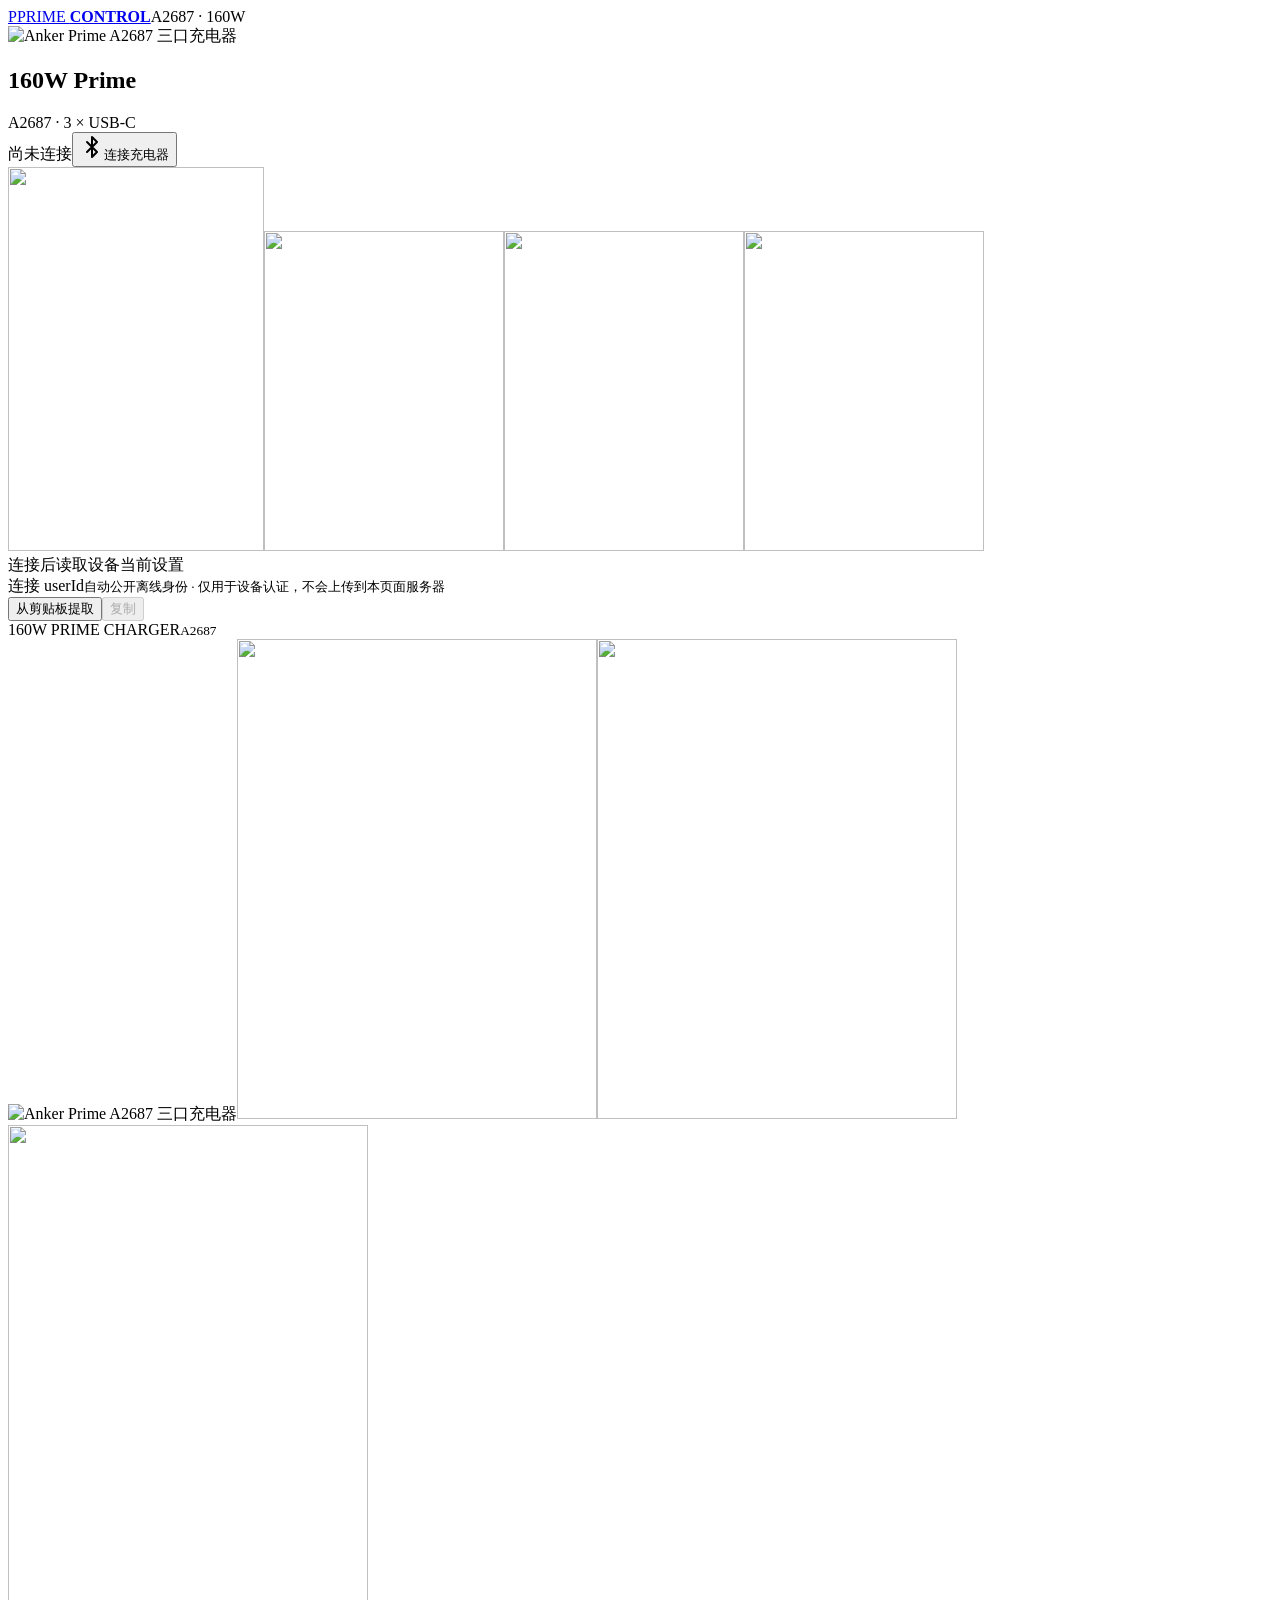
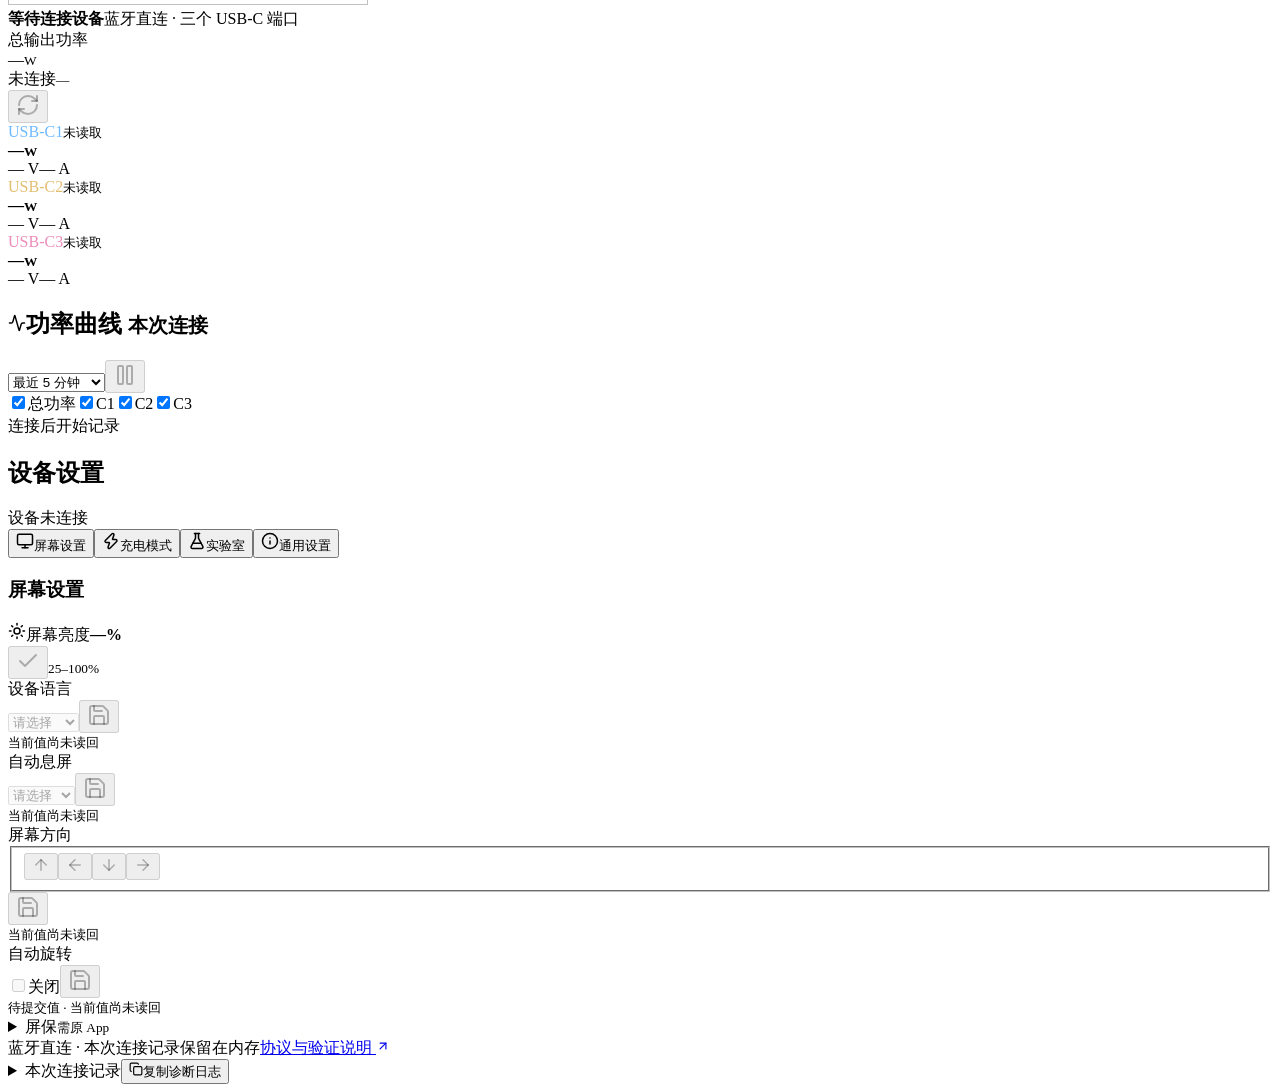
==== commit 04b1eb76: "Validate public offline profile" ====
--- a/index.html
+++ b/index.html
@@ -1,2 +1,2 @@
-<!DOCTYPE html><html lang="zh-CN"><head><meta charSet="utf-8"/><meta name="viewport" content="width=device-width, initial-scale=1"/><link rel="stylesheet" href="/anker-controller-pages/_next/static/css/index.DkGoi1og.css" data-rsc-css-href="/anker-controller-pages/_next/static/css/index.DkGoi1og.css" data-precedence="vite-rsc/importer-resources"/><link rel="modulepreload" fetchPriority="low" href="/anker-controller-pages/_next/static/chunks/index-CtEkdVL-.js"/><script src="/anker-controller-pages/_next/static/chunks/rolldown-runtime-C60lm6uB.js" type="module" async=""></script><script src="/anker-controller-pages/_next/static/chunks/framework-D_rUT4EX.js" type="module" async=""></script><script src="/anker-controller-pages/_next/static/chunks/app-elements-H_Dr48wG.js" type="module" async=""></script><script src="/anker-controller-pages/_next/static/chunks/hash-Cp347hhd.js" type="module" async=""></script><script src="/anker-controller-pages/_next/static/chunks/record-uXSNv6cl.js" type="module" async=""></script><script src="/anker-controller-pages/_next/static/chunks/app-rsc-cache-busting-CxZ0X84b.js" type="module" async=""></script><script src="/anker-controller-pages/_next/static/chunks/app-rsc-render-mode-CvTCGruk.js" type="module" async=""></script><script src="/anker-controller-pages/_next/static/chunks/headers-C_MtfdF4.js" type="module" async=""></script><script src="/anker-controller-pages/_next/static/chunks/protocol-headers-B9-bVeat.js" type="module" async=""></script><script src="/anker-controller-pages/_next/static/chunks/deployment-id-DFhHa9wO.js" type="module" async=""></script><script src="/anker-controller-pages/_next/static/chunks/navigation-errors-D5LMQqDL.js" type="module" async=""></script><link rel="modulepreload" href="/anker-controller-pages/_next/static/chunks/layout-segment-context-BrXqNSKl.js" crossorigin=""/><link rel="modulepreload" href="/anker-controller-pages/_next/static/chunks/page-C-Ye9aT0.js" crossorigin=""/><link rel="modulepreload" href="/anker-controller-pages/_next/static/chunks/app-route-prefetch-policy-CrUYWVis.js" crossorigin=""/><link rel="modulepreload" href="/anker-controller-pages/_next/static/chunks/query-DWOJKAZx.js" crossorigin=""/><title>Prime Control · A2687 上位机</title><meta name="description" content="Anker Prime 160W A2687 蓝牙设备控制台"/><script>Object.assign(((self[Symbol.for("vinext.navigationRuntime")]??={bootstrap:{routeManifest:null},functions:{}}).bootstrap.rsc??={rsc:[]}),{params:{},nav:{"pathname":"/","searchParams":[]}})</script><link rel="modulepreload" href="/anker-controller-pages/_next/static/chunks/index-CtEkdVL-.js" />
-</head><body><main class="shell dashboard"><header class="top"><a href="/anker-controller-pages" class="brand"><span class="brand-mark">P</span><span>PRIME <b>CONTROL</b></span></a><span class="edition">A2687 · 160W</span></header><section class="device-bar"><img src="/anker-controller-pages/device.png" alt="Anker Prime A2687 三口充电器" width="64" height="96" loading="eager" fetchPriority="high" decoding="async" data-nimg="1"/><div class="device-identity"><h1>160W Prime</h1><span>A2687 · 3 × USB-C</span></div><span class="connection "><i></i>尚未连接</span><button type="button" tabindex="0" data-slot="button" class="group/button inline-flex shrink-0 items-center justify-center rounded-lg border border-transparent bg-clip-padding text-sm font-medium whitespace-nowrap transition-all outline-none select-none focus-visible:border-ring focus-visible:ring-3 focus-visible:ring-ring/50 active:not-aria-[haspopup]:translate-y-px disabled:pointer-events-none disabled:opacity-50 aria-invalid:border-destructive aria-invalid:ring-3 aria-invalid:ring-destructive/20 dark:aria-invalid:border-destructive/50 dark:aria-invalid:ring-destructive/40 [&amp;_svg]:pointer-events-none [&amp;_svg]:shrink-0 [&amp;_svg:not([class*=&#x27;size-&#x27;])]:size-4 bg-primary text-primary-foreground hover:bg-primary/80 h-8 gap-1.5 px-2.5 has-data-[icon=inline-end]:pr-2 has-data-[icon=inline-start]:pl-2"><svg xmlns="http://www.w3.org/2000/svg" width="24" height="24" viewBox="0 0 24 24" fill="none" stroke="currentColor" stroke-width="2" stroke-linecap="round" stroke-linejoin="round" class="lucide lucide-bluetooth" aria-hidden="true"><path d="m7 7 10 10-5 5V2l5 5L7 17"></path></svg>连接充电器</button></section><section class="device-stage" aria-label="充电器端口状态"><img src="/anker-controller-pages/device.png" alt="" width="256" height="384" loading="eager" fetchPriority="high" decoding="async" class="stage-device" data-nimg="1"/><img src="/anker-controller-pages/imgl_usb_a2687_black_normal_c1.png" alt="" width="240" height="320" loading="lazy" decoding="async" class="stage-cable stage-cable-1 " data-nimg="1" aria-hidden="true"/><img src="/anker-controller-pages/imgl_usb_a2687_black_normal_c2.png" alt="" width="240" height="320" loading="lazy" decoding="async" class="stage-cable stage-cable-2 " data-nimg="1" aria-hidden="true"/><img src="/anker-controller-pages/imgl_usb_a2687_black_normal_c3.png" alt="" width="240" height="320" loading="lazy" decoding="async" class="stage-cable stage-cable-3 " data-nimg="1" aria-hidden="true"/></section><output class="feedback " aria-live="polite"><i></i>连接后读取设备当前设置</output><section class="identity-panel" aria-label="连接身份配置"><div><span class="identity-label">连接 userId</span><code>自动</code><small>公开离线身份<!-- --> · 仅用于设备认证，不会上传到本页面服务器</small></div><div class="identity-actions"><button type="button" tabindex="0" data-slot="button" class="group/button inline-flex shrink-0 items-center justify-center border bg-clip-padding font-medium whitespace-nowrap transition-all outline-none select-none focus-visible:border-ring focus-visible:ring-3 focus-visible:ring-ring/50 active:not-aria-[haspopup]:translate-y-px disabled:pointer-events-none disabled:opacity-50 aria-invalid:border-destructive aria-invalid:ring-3 aria-invalid:ring-destructive/20 dark:aria-invalid:border-destructive/50 dark:aria-invalid:ring-destructive/40 [&amp;_svg]:pointer-events-none [&amp;_svg]:shrink-0 border-border bg-background hover:bg-muted hover:text-foreground aria-expanded:bg-muted aria-expanded:text-foreground dark:border-input dark:bg-input/30 dark:hover:bg-input/50 h-7 gap-1 rounded-[min(var(--radius-md),12px)] px-2.5 text-[0.8rem] in-data-[slot=button-group]:rounded-lg has-data-[icon=inline-end]:pr-1.5 has-data-[icon=inline-start]:pl-1.5 [&amp;_svg:not([class*=&#x27;size-&#x27;])]:size-3.5">从剪贴板提取</button><button type="button" tabindex="0" data-slot="button" class="group/button inline-flex shrink-0 items-center justify-center border border-transparent bg-clip-padding font-medium whitespace-nowrap transition-all outline-none select-none focus-visible:border-ring focus-visible:ring-3 focus-visible:ring-ring/50 active:not-aria-[haspopup]:translate-y-px disabled:pointer-events-none disabled:opacity-50 aria-invalid:border-destructive aria-invalid:ring-3 aria-invalid:ring-destructive/20 dark:aria-invalid:border-destructive/50 dark:aria-invalid:ring-destructive/40 [&amp;_svg]:pointer-events-none [&amp;_svg]:shrink-0 hover:bg-muted hover:text-foreground aria-expanded:bg-muted aria-expanded:text-foreground dark:hover:bg-muted/50 h-7 gap-1 rounded-[min(var(--radius-md),12px)] px-2.5 text-[0.8rem] in-data-[slot=button-group]:rounded-lg has-data-[icon=inline-end]:pr-1.5 has-data-[icon=inline-start]:pl-1.5 [&amp;_svg:not([class*=&#x27;size-&#x27;])]:size-3.5">复制</button></div></section><div class="workspace"><aside class="desktop-device-panel" aria-label="充电器设备"><div class="desktop-device-heading"><span>160W PRIME CHARGER</span><small>A2687</small></div><div class="desktop-device-art"><img src="/anker-controller-pages/device.png" alt="Anker Prime A2687 三口充电器" width="360" height="540" loading="eager" fetchPriority="high" decoding="async" data-nimg="1"/><img src="/anker-controller-pages/imgl_usb_a2687_black_normal_c1.png" alt="" width="360" height="480" loading="lazy" decoding="async" class="desktop-cable desktop-cable-1 " data-nimg="1"/><img src="/anker-controller-pages/imgl_usb_a2687_black_normal_c2.png" alt="" width="360" height="480" loading="lazy" decoding="async" class="desktop-cable desktop-cable-2 " data-nimg="1"/><img src="/anker-controller-pages/imgl_usb_a2687_black_normal_c3.png" alt="" width="360" height="480" loading="lazy" decoding="async" class="desktop-cable desktop-cable-3 " data-nimg="1"/></div><div class="desktop-device-caption"><strong>等待连接设备</strong><span>蓝牙直连 · 三个 USB-C 端口</span></div></aside><div class="controls"><section class="power-panel" aria-label="功率监测"><div class="power-summary"><div><span class="metric-label">总输出功率</span><div class="total-reading">—<small>W</small></div></div><div class="telemetry-status"><span class="">未连接</span><small>—</small></div><button type="button" data-disabled="" tabindex="0" disabled="" data-slot="button" title="刷新状态" aria-label="刷新状态" class="group/button inline-flex shrink-0 items-center justify-center rounded-lg border bg-clip-padding text-sm font-medium whitespace-nowrap transition-all outline-none select-none focus-visible:border-ring focus-visible:ring-3 focus-visible:ring-ring/50 active:not-aria-[haspopup]:translate-y-px disabled:pointer-events-none disabled:opacity-50 aria-invalid:border-destructive aria-invalid:ring-3 aria-invalid:ring-destructive/20 dark:aria-invalid:border-destructive/50 dark:aria-invalid:ring-destructive/40 [&amp;_svg]:pointer-events-none [&amp;_svg]:shrink-0 [&amp;_svg:not([class*=&#x27;size-&#x27;])]:size-4 border-border bg-background hover:bg-muted hover:text-foreground aria-expanded:bg-muted aria-expanded:text-foreground dark:border-input dark:bg-input/30 dark:hover:bg-input/50 size-8"><svg xmlns="http://www.w3.org/2000/svg" width="24" height="24" viewBox="0 0 24 24" fill="none" stroke="currentColor" stroke-width="2" stroke-linecap="round" stroke-linejoin="round" class="lucide lucide-refresh-cw" aria-hidden="true"><path d="M3 12a9 9 0 0 1 9-9 9.75 9.75 0 0 1 6.74 2.74L21 8"></path><path d="M21 3v5h-5"></path><path d="M21 12a9 9 0 0 1-9 9 9.75 9.75 0 0 1-6.74-2.74L3 16"></path><path d="M8 16H3v5"></path></svg></button></div><div class="power-ports"><div class="power-port"><div class="port-name"><span style="color:#6ebaff">USB-C<!-- -->1</span><small>未读取</small></div><strong>—<small>W</small></strong><div class="port-electrical"><span>—<!-- --> V</span><span>—<!-- --> A</span></div></div><div class="power-port"><div class="port-name"><span style="color:#e3bd70">USB-C<!-- -->2</span><small>未读取</small></div><strong>—<small>W</small></strong><div class="port-electrical"><span>—<!-- --> V</span><span>—<!-- --> A</span></div></div><div class="power-port"><div class="port-name"><span style="color:#ed8cb8">USB-C<!-- -->3</span><small>未读取</small></div><strong>—<small>W</small></strong><div class="port-electrical"><span>—<!-- --> V</span><span>—<!-- --> A</span></div></div></div><div class="curve-heading"><h2><svg xmlns="http://www.w3.org/2000/svg" width="18" height="18" viewBox="0 0 24 24" fill="none" stroke="currentColor" stroke-width="2" stroke-linecap="round" stroke-linejoin="round" class="lucide lucide-activity" aria-hidden="true"><path d="M22 12h-2.48a2 2 0 0 0-1.93 1.46l-2.35 8.36a.25.25 0 0 1-.48 0L9.24 2.18a.25.25 0 0 0-.48 0l-2.35 8.36A2 2 0 0 1 4.49 12H2"></path></svg>功率曲线 <small>本次连接</small></h2><div class="curve-tools"><select aria-label="曲线时间范围"><option value="1">最近 1 分钟</option><option value="5" selected="">最近 5 分钟</option><option value="30">最近 30 分钟</option><option value="60">最近 1 小时</option></select><button type="button" data-disabled="" tabindex="0" disabled="" data-slot="button" aria-label="暂停曲线" title="暂停曲线" class="group/button inline-flex shrink-0 items-center justify-center rounded-lg border bg-clip-padding text-sm font-medium whitespace-nowrap transition-all outline-none select-none focus-visible:border-ring focus-visible:ring-3 focus-visible:ring-ring/50 active:not-aria-[haspopup]:translate-y-px disabled:pointer-events-none disabled:opacity-50 aria-invalid:border-destructive aria-invalid:ring-3 aria-invalid:ring-destructive/20 dark:aria-invalid:border-destructive/50 dark:aria-invalid:ring-destructive/40 [&amp;_svg]:pointer-events-none [&amp;_svg]:shrink-0 [&amp;_svg:not([class*=&#x27;size-&#x27;])]:size-4 border-border bg-background hover:bg-muted hover:text-foreground aria-expanded:bg-muted aria-expanded:text-foreground dark:border-input dark:bg-input/30 dark:hover:bg-input/50 size-8"><svg xmlns="http://www.w3.org/2000/svg" width="24" height="24" viewBox="0 0 24 24" fill="none" stroke="currentColor" stroke-width="2" stroke-linecap="round" stroke-linejoin="round" class="lucide lucide-pause" aria-hidden="true"><rect x="14" y="3" width="5" height="18" rx="1"></rect><rect x="5" y="3" width="5" height="18" rx="1"></rect></svg></button></div></div><div class="curve-legend"><label><input type="checkbox" checked=""/><i style="background:#63edd4"></i>总功率</label><label><input type="checkbox" checked=""/><i style="background:#6ebaff"></i>C1</label><label><input type="checkbox" checked=""/><i style="background:#e3bd70"></i>C2</label><label><input type="checkbox" checked=""/><i style="background:#ed8cb8"></i>C3</label></div><div class="power-chart" aria-label="最近 5 分钟功率曲线，0 个数据点"><div class="recharts-responsive-container" style="width:100%;height:100%;min-width:0;min-height:1px"><div style="width:0;height:0;overflow:visible"></div></div><div class="chart-empty">连接后开始记录</div></div></section><section class="settings-section" aria-label="设备设置"><div class="settings-title"><h2>设备设置</h2><span>设备未连接</span></div><div class="settings-layout"><nav aria-label="设置分类" class="settings-nav"><button type="button" aria-current="page"><svg xmlns="http://www.w3.org/2000/svg" width="18" height="18" viewBox="0 0 24 24" fill="none" stroke="currentColor" stroke-width="2" stroke-linecap="round" stroke-linejoin="round" class="lucide lucide-monitor" aria-hidden="true"><rect width="20" height="14" x="2" y="3" rx="2"></rect><line x1="8" x2="16" y1="21" y2="21"></line><line x1="12" x2="12" y1="17" y2="21"></line></svg>屏幕设置</button><button type="button"><svg xmlns="http://www.w3.org/2000/svg" width="18" height="18" viewBox="0 0 24 24" fill="none" stroke="currentColor" stroke-width="2" stroke-linecap="round" stroke-linejoin="round" class="lucide lucide-zap" aria-hidden="true"><path d="M15.914 4a1.5 1.5 0 00-2.474-1.561l-9 9A1.5 1.5 0 005.5 14h4.002a.5.5 0 01.471.666L8.086 20a1.5 1.5 0 002.475 1.56l9-9A1.5 1.5 0 0018.5 10h-3.997a.5.5 0 01-.472-.667z"></path></svg>充电模式</button><button type="button"><svg xmlns="http://www.w3.org/2000/svg" width="18" height="18" viewBox="0 0 24 24" fill="none" stroke="currentColor" stroke-width="2" stroke-linecap="round" stroke-linejoin="round" class="lucide lucide-flask-conical" aria-hidden="true"><path d="M14 2v6a2 2 0 0 0 .245.96l5.51 10.08A2 2 0 0 1 18 22H6a2 2 0 0 1-1.755-2.96l5.51-10.08A2 2 0 0 0 10 8V2"></path><path d="M6.453 15h11.094"></path><path d="M8.5 2h7"></path></svg>实验室</button><button type="button"><svg xmlns="http://www.w3.org/2000/svg" width="18" height="18" viewBox="0 0 24 24" fill="none" stroke="currentColor" stroke-width="2" stroke-linecap="round" stroke-linejoin="round" class="lucide lucide-info" aria-hidden="true"><circle cx="12" cy="12" r="10"></circle><path d="M12 16v-4"></path><path d="M12 8h.01"></path></svg>通用设置</button></nav><div class="settings-content"><h3>屏幕设置</h3><div class="brightness-inline"><div class="brightness-label"><svg xmlns="http://www.w3.org/2000/svg" width="18" height="18" viewBox="0 0 24 24" fill="none" stroke="currentColor" stroke-width="2" stroke-linecap="round" stroke-linejoin="round" class="lucide lucide-sun" aria-hidden="true"><circle cx="12" cy="12" r="4"></circle><path d="M12 2v2"></path><path d="M12 20v2"></path><path d="m4.93 4.93 1.41 1.41"></path><path d="m17.66 17.66 1.41 1.41"></path><path d="M2 12h2"></path><path d="M20 12h2"></path><path d="m6.34 17.66-1.41 1.41"></path><path d="m19.07 4.93-1.41 1.41"></path></svg><span id="brightness-label">屏幕亮度</span><strong>—<!-- -->%</strong></div><div data-disabled="" data-orientation="horizontal" aria-labelledby="brightness-label" id="base-ui-_R_28qkti_" role="group" data-slot="slider" class="data-horizontal:w-full data-vertical:h-full"><div data-disabled="" data-orientation="horizontal" data-base-ui-slider-control="" class="data-vertical:min-h-40 relative flex w-full touch-none items-center select-none data-disabled:opacity-50 data-vertical:h-full data-vertical:w-auto data-vertical:flex-col"><div data-disabled="" data-orientation="horizontal" style="position:relative" data-slot="slider-track" class="bg-muted rounded-full data-horizontal:h-1 data-horizontal:w-full data-vertical:h-full data-vertical:w-1 relative grow overflow-hidden select-none"><div data-disabled="" data-orientation="horizontal" data-base-ui-slider-indicator="" style="visibility:hidden;position:relative;height:inherit;--start-position:0%;inset-inline-start:0;width:var(--start-position)" data-slot="slider-range" class="bg-primary select-none data-horizontal:h-full data-vertical:w-full"></div></div><div data-disabled="" data-orientation="horizontal" data-index="0" id="base-ui-_R_3a8qkti_" style="position:absolute;inset-inline-start:var(--position);top:50%;translate:-50% -50%;--position:0%;visibility:hidden" data-slot="slider-thumb" class="border-ring ring-ring/50 relative size-3 rounded-full border bg-white transition-[color,box-shadow] after:absolute after:-inset-2 hover:ring-3 focus-visible:ring-3 focus-visible:outline-hidden active:ring-3 block shrink-0 select-none disabled:pointer-events-none disabled:opacity-50"><input aria-labelledby="brightness-label" aria-orientation="horizontal" aria-valuenow="60" disabled="" id="base-ui-_R_3a8qktiH2_" max="100" min="25" step="1" style="clip-path:inset(50%);overflow:hidden;white-space:nowrap;border:0;padding:0;width:100%;height:100%;margin:-1px;position:fixed;top:0;left:0" type="range" value="60"/><script>!function(){const t=document.currentScript?.parentElement;if(!t)return;const e=t.closest("[data-base-ui-slider-control]");if(!e)return;const r=e.querySelector("[data-base-ui-slider-indicator]"),i=e.getBoundingClientRect(),n="vertical"===e.getAttribute("data-orientation")?"height":"width",o=e.querySelectorAll('input[type="range"]'),l=o.length>1,s=o.length-1;let a=null,u=null;for(let t=0;t<o.length;t+=1){const e=o[t],y=parseFloat(e.getAttribute("value")??"");if(Number.isNaN(y))return;const c=e.parentElement;if(!c)return;const p=parseFloat(e.getAttribute("max")??"100"),g=parseFloat(e.getAttribute("min")??"0"),b=c?.getBoundingClientRect(),d=i[n]-b[n],m=100*(y-g)/(p-g),v=(b[n]/2+d*m/100)/i[n]*100;c.style.setProperty("--position",`${v}%`),Number.isFinite(v)&&(c.style.removeProperty("visibility"),r&&(0===t?(a=v,r.style.setProperty("--start-position",`${v}%`),l||r.style.removeProperty("visibility")):t===s&&(u=v-(a??0),r.style.setProperty("--end-position",`${v}%`),r.style.setProperty("--relative-size",`${u}%`),r.style.removeProperty("visibility"))))}}();</script></div></div></div><button type="button" data-disabled="" tabindex="0" disabled="" data-slot="button" title="应用亮度" aria-label="应用亮度" class="group/button inline-flex shrink-0 items-center justify-center rounded-lg border bg-clip-padding text-sm font-medium whitespace-nowrap transition-all outline-none select-none focus-visible:border-ring focus-visible:ring-3 focus-visible:ring-ring/50 active:not-aria-[haspopup]:translate-y-px disabled:pointer-events-none disabled:opacity-50 aria-invalid:border-destructive aria-invalid:ring-3 aria-invalid:ring-destructive/20 dark:aria-invalid:border-destructive/50 dark:aria-invalid:ring-destructive/40 [&amp;_svg]:pointer-events-none [&amp;_svg]:shrink-0 [&amp;_svg:not([class*=&#x27;size-&#x27;])]:size-4 border-border bg-background hover:bg-muted hover:text-foreground aria-expanded:bg-muted aria-expanded:text-foreground dark:border-input dark:bg-input/30 dark:hover:bg-input/50 size-8"><svg xmlns="http://www.w3.org/2000/svg" width="24" height="24" viewBox="0 0 24 24" fill="none" stroke="currentColor" stroke-width="2" stroke-linecap="round" stroke-linejoin="round" class="lucide lucide-check" aria-hidden="true"><path d="M20 6 9 17l-5-5"></path></svg></button><small>25–100%</small></div><div class="setting-row"><label for="setting-language">设备语言</label><div class="setting-editor"><select id="setting-language" disabled=""><option value="" disabled="" selected="">请选择</option><option value="0">English</option><option value="1">中文</option><option value="2">日本語</option><option value="3">Deutsch</option></select><button type="button" data-disabled="" tabindex="0" disabled="" data-slot="button" title="保存设备语言" aria-label="保存设备语言" class="group/button inline-flex shrink-0 items-center justify-center rounded-lg border bg-clip-padding text-sm font-medium whitespace-nowrap transition-all outline-none select-none focus-visible:border-ring focus-visible:ring-3 focus-visible:ring-ring/50 active:not-aria-[haspopup]:translate-y-px disabled:pointer-events-none disabled:opacity-50 aria-invalid:border-destructive aria-invalid:ring-3 aria-invalid:ring-destructive/20 dark:aria-invalid:border-destructive/50 dark:aria-invalid:ring-destructive/40 [&amp;_svg]:pointer-events-none [&amp;_svg]:shrink-0 [&amp;_svg:not([class*=&#x27;size-&#x27;])]:size-4 border-border bg-background hover:bg-muted hover:text-foreground aria-expanded:bg-muted aria-expanded:text-foreground dark:border-input dark:bg-input/30 dark:hover:bg-input/50 size-8"><svg xmlns="http://www.w3.org/2000/svg" width="24" height="24" viewBox="0 0 24 24" fill="none" stroke="currentColor" stroke-width="2" stroke-linecap="round" stroke-linejoin="round" class="lucide lucide-save" aria-hidden="true"><path d="M15.2 3a2 2 0 0 1 1.4.6l3.8 3.8a2 2 0 0 1 .6 1.4V19a2 2 0 0 1-2 2H5a2 2 0 0 1-2-2V5a2 2 0 0 1 2-2z"></path><path d="M17 21v-7a1 1 0 0 0-1-1H8a1 1 0 0 0-1 1v7"></path><path d="M7 3v4a1 1 0 0 0 1 1h7"></path></svg></button></div><small>当前值尚未读回</small></div><div class="setting-row"><label for="setting-screenTimeout">自动息屏</label><div class="setting-editor"><select id="setting-screenTimeout" disabled=""><option value="" disabled="" selected="">请选择</option><option value="0">30 秒</option><option value="1">1 分钟</option><option value="2">5 分钟</option><option value="3">30 分钟</option><option value="4">12 小时</option></select><button type="button" data-disabled="" tabindex="0" disabled="" data-slot="button" title="保存自动息屏" aria-label="保存自动息屏" class="group/button inline-flex shrink-0 items-center justify-center rounded-lg border bg-clip-padding text-sm font-medium whitespace-nowrap transition-all outline-none select-none focus-visible:border-ring focus-visible:ring-3 focus-visible:ring-ring/50 active:not-aria-[haspopup]:translate-y-px disabled:pointer-events-none disabled:opacity-50 aria-invalid:border-destructive aria-invalid:ring-3 aria-invalid:ring-destructive/20 dark:aria-invalid:border-destructive/50 dark:aria-invalid:ring-destructive/40 [&amp;_svg]:pointer-events-none [&amp;_svg]:shrink-0 [&amp;_svg:not([class*=&#x27;size-&#x27;])]:size-4 border-border bg-background hover:bg-muted hover:text-foreground aria-expanded:bg-muted aria-expanded:text-foreground dark:border-input dark:bg-input/30 dark:hover:bg-input/50 size-8"><svg xmlns="http://www.w3.org/2000/svg" width="24" height="24" viewBox="0 0 24 24" fill="none" stroke="currentColor" stroke-width="2" stroke-linecap="round" stroke-linejoin="round" class="lucide lucide-save" aria-hidden="true"><path d="M15.2 3a2 2 0 0 1 1.4.6l3.8 3.8a2 2 0 0 1 .6 1.4V19a2 2 0 0 1-2 2H5a2 2 0 0 1-2-2V5a2 2 0 0 1 2-2z"></path><path d="M17 21v-7a1 1 0 0 0-1-1H8a1 1 0 0 0-1 1v7"></path><path d="M7 3v4a1 1 0 0 0 1 1h7"></path></svg></button></div><small>当前值尚未读回</small></div><div class="setting-row"><span id="direction-label">屏幕方向</span><div class="setting-editor"><fieldset class="direction-options" aria-labelledby="direction-label"><button type="button" aria-label="朝上" title="朝上" aria-pressed="false" disabled=""><svg xmlns="http://www.w3.org/2000/svg" width="18" height="18" viewBox="0 0 24 24" fill="none" stroke="currentColor" stroke-width="2" stroke-linecap="round" stroke-linejoin="round" class="lucide lucide-arrow-up" aria-hidden="true"><path d="m5 12 7-7 7 7"></path><path d="M12 19V5"></path></svg></button><button type="button" aria-label="朝左" title="朝左" aria-pressed="false" disabled=""><svg xmlns="http://www.w3.org/2000/svg" width="18" height="18" viewBox="0 0 24 24" fill="none" stroke="currentColor" stroke-width="2" stroke-linecap="round" stroke-linejoin="round" class="lucide lucide-arrow-left" aria-hidden="true"><path d="m12 19-7-7 7-7"></path><path d="M19 12H5"></path></svg></button><button type="button" aria-label="朝下" title="朝下" aria-pressed="false" disabled=""><svg xmlns="http://www.w3.org/2000/svg" width="18" height="18" viewBox="0 0 24 24" fill="none" stroke="currentColor" stroke-width="2" stroke-linecap="round" stroke-linejoin="round" class="lucide lucide-arrow-down" aria-hidden="true"><path d="M12 5v14"></path><path d="m19 12-7 7-7-7"></path></svg></button><button type="button" aria-label="朝右" title="朝右" aria-pressed="false" disabled=""><svg xmlns="http://www.w3.org/2000/svg" width="18" height="18" viewBox="0 0 24 24" fill="none" stroke="currentColor" stroke-width="2" stroke-linecap="round" stroke-linejoin="round" class="lucide lucide-arrow-right" aria-hidden="true"><path d="M5 12h14"></path><path d="m12 5 7 7-7 7"></path></svg></button></fieldset><button type="button" data-disabled="" tabindex="0" disabled="" data-slot="button" aria-label="保存屏幕方向" title="保存屏幕方向" class="group/button inline-flex shrink-0 items-center justify-center rounded-lg border bg-clip-padding text-sm font-medium whitespace-nowrap transition-all outline-none select-none focus-visible:border-ring focus-visible:ring-3 focus-visible:ring-ring/50 active:not-aria-[haspopup]:translate-y-px disabled:pointer-events-none disabled:opacity-50 aria-invalid:border-destructive aria-invalid:ring-3 aria-invalid:ring-destructive/20 dark:aria-invalid:border-destructive/50 dark:aria-invalid:ring-destructive/40 [&amp;_svg]:pointer-events-none [&amp;_svg]:shrink-0 [&amp;_svg:not([class*=&#x27;size-&#x27;])]:size-4 border-border bg-background hover:bg-muted hover:text-foreground aria-expanded:bg-muted aria-expanded:text-foreground dark:border-input dark:bg-input/30 dark:hover:bg-input/50 size-8"><svg xmlns="http://www.w3.org/2000/svg" width="24" height="24" viewBox="0 0 24 24" fill="none" stroke="currentColor" stroke-width="2" stroke-linecap="round" stroke-linejoin="round" class="lucide lucide-save" aria-hidden="true"><path d="M15.2 3a2 2 0 0 1 1.4.6l3.8 3.8a2 2 0 0 1 .6 1.4V19a2 2 0 0 1-2 2H5a2 2 0 0 1-2-2V5a2 2 0 0 1 2-2z"></path><path d="M17 21v-7a1 1 0 0 0-1-1H8a1 1 0 0 0-1 1v7"></path><path d="M7 3v4a1 1 0 0 0 1 1h7"></path></svg></button></div><small>当前值尚未读回</small></div><div class="setting-row"><label for="setting-autoRotate">自动旋转</label><div class="setting-editor"><input id="setting-autoRotate" type="checkbox" role="switch" aria-checked="false" disabled=""/><span>关闭</span><button type="button" data-disabled="" tabindex="0" disabled="" data-slot="button" title="保存自动旋转" aria-label="保存自动旋转" class="group/button inline-flex shrink-0 items-center justify-center rounded-lg border bg-clip-padding text-sm font-medium whitespace-nowrap transition-all outline-none select-none focus-visible:border-ring focus-visible:ring-3 focus-visible:ring-ring/50 active:not-aria-[haspopup]:translate-y-px disabled:pointer-events-none disabled:opacity-50 aria-invalid:border-destructive aria-invalid:ring-3 aria-invalid:ring-destructive/20 dark:aria-invalid:border-destructive/50 dark:aria-invalid:ring-destructive/40 [&amp;_svg]:pointer-events-none [&amp;_svg]:shrink-0 [&amp;_svg:not([class*=&#x27;size-&#x27;])]:size-4 border-border bg-background hover:bg-muted hover:text-foreground aria-expanded:bg-muted aria-expanded:text-foreground dark:border-input dark:bg-input/30 dark:hover:bg-input/50 size-8"><svg xmlns="http://www.w3.org/2000/svg" width="24" height="24" viewBox="0 0 24 24" fill="none" stroke="currentColor" stroke-width="2" stroke-linecap="round" stroke-linejoin="round" class="lucide lucide-save" aria-hidden="true"><path d="M15.2 3a2 2 0 0 1 1.4.6l3.8 3.8a2 2 0 0 1 .6 1.4V19a2 2 0 0 1-2 2H5a2 2 0 0 1-2-2V5a2 2 0 0 1 2-2z"></path><path d="M17 21v-7a1 1 0 0 0-1-1H8a1 1 0 0 0-1 1v7"></path><path d="M7 3v4a1 1 0 0 0 1 1h7"></path></svg></button></div><small>待提交值 · 当前值尚未读回</small></div><details class="app-only"><summary><span>屏保</span><small>需原 App</small></summary><p>原 App 使用独立的多参数指令；字段布局尚未恢复，当前版本不能写入。</p></details><output class="settings-result" aria-live="polite"></output></div></div></section></div></div><footer><span>蓝牙直连 · 本次连接记录保留在内存</span><a href="/anker-controller-pages/sources.html" target="_blank" rel="noreferrer">协议与验证说明 <svg xmlns="http://www.w3.org/2000/svg" width="14" height="14" viewBox="0 0 24 24" fill="none" stroke="currentColor" stroke-width="2" stroke-linecap="round" stroke-linejoin="round" class="lucide lucide-arrow-up-right" aria-hidden="true"><path d="M7 7h10v10"></path><path d="M7 17 17 7"></path></svg></a></footer><details class="activity"><summary><span>本次连接记录</span><button type="button" class="log-copy"><svg xmlns="http://www.w3.org/2000/svg" width="14" height="14" viewBox="0 0 24 24" fill="none" stroke="currentColor" stroke-width="2" stroke-linecap="round" stroke-linejoin="round" class="lucide lucide-copy" aria-hidden="true"><rect width="14" height="14" x="8" y="8" rx="2" ry="2"></rect><path d="M4 16c-1.1 0-2-.9-2-2V4c0-1.1.9-2 2-2h10c1.1 0 2 .9 2 2"></path></svg>复制诊断日志</button></summary><pre>尚无连接记录</pre></details></main><script type="module" src="/anker-controller-pages/_next/static/chunks/index-CtEkdVL-.js" id="_R_" async=""></script><script>((self[Symbol.for("vinext.navigationRuntime")]??={bootstrap:{routeManifest:null},functions:{}}).bootstrap.rsc??={rsc:[]}).rsc.push("2:I[\"8c0f216c4604\",[],\"Children\",1]\n")</script><script>((self[Symbol.for("vinext.navigationRuntime")]??={bootstrap:{routeManifest:null},functions:{}}).bootstrap.rsc??={rsc:[]}).rsc.push("3:I[\"593f344dc510\",[],\"GlobalErrorBoundary\",1]\n")</script><script>((self[Symbol.for("vinext.navigationRuntime")]??={bootstrap:{routeManifest:null},functions:{}}).bootstrap.rsc??={rsc:[]}).rsc.push("4:I[\"0b874ad30386\",[],\"default\",1]\n")</script><script>((self[Symbol.for("vinext.navigationRuntime")]??={bootstrap:{routeManifest:null},functions:{}}).bootstrap.rsc??={rsc:[]}).rsc.push("5:I[\"593f344dc510\",[],\"ErrorBoundary\",1]\n")</script><script>((self[Symbol.for("vinext.navigationRuntime")]??={bootstrap:{routeManifest:null},functions:{}}).bootstrap.rsc??={rsc:[]}).rsc.push("6:I[\"15c18cfaeeff\",[],\"LayoutSegmentProvider\",1]\n")</script><script>((self[Symbol.for("vinext.navigationRuntime")]??={bootstrap:{routeManifest:null},functions:{}}).bootstrap.rsc??={rsc:[]}).rsc.push("7:I[\"8c0f216c4604\",[],\"Slot\",1]\n")</script><script>((self[Symbol.for("vinext.navigationRuntime")]??={bootstrap:{routeManifest:null},functions:{}}).bootstrap.rsc??={rsc:[]}).rsc.push("8:I[\"593f344dc510\",[],\"NotFoundBoundary\",1]\n")</script><script>((self[Symbol.for("vinext.navigationRuntime")]??={bootstrap:{routeManifest:null},functions:{}}).bootstrap.rsc??={rsc:[]}).rsc.push("9:I[\"9276801271d6\",[],\"AppRouterScrollTarget\",1]\n")</script><script>((self[Symbol.for("vinext.navigationRuntime")]??={bootstrap:{routeManifest:null},functions:{}}).bootstrap.rsc??={rsc:[]}).rsc.push("a:I[\"593f344dc510\",[],\"RedirectBoundary\",1]\n")</script><script>((self[Symbol.for("vinext.navigationRuntime")]??={bootstrap:{routeManifest:null},functions:{}}).bootstrap.rsc??={rsc:[]}).rsc.push(":HL[\"/anker-controller-pages/_next/static/css/index.DkGoi1og.css\",\"style\"     ]\n")</script><script>((self[Symbol.for("vinext.navigationRuntime")]??={bootstrap:{routeManifest:null},functions:{}}).bootstrap.rsc??={rsc:[]}).rsc.push("0:{\"page:/\":\"$L1\",\"layout:/\":[[[\"$\",\"link\",\"css:/_next/static/css/index.DkGoi1og.css\",{\"rel\":\"stylesheet\",\"precedence\":\"vite-rsc/importer-resources\",\"href\":\"/anker-controller-pages/_next/static/css/index.DkGoi1og.css\",\"data-rsc-css-href\":\"/anker-controller-pages/_next/static/css/index.DkGoi1og.css\"}],\"$undefined\"],[\"$\",\"html\",null,{\"lang\":\"zh-CN\",\"children\":[\"$\",\"body\",null,{\"children\":[\"$\",\"$L2\",null,{}]}]}]],\"route:/\":[[[\"$\",\"meta\",null,{\"charSet\":\"utf-8\"}],[[\"$\",\"title\",\"0\",{\"children\":\"Prime Control · A2687 上位机\"}],[\"$\",\"meta\",\"1\",{\"name\":\"description\",\"content\":\"Anker Prime 160W A2687 蓝牙设备控制台\"}]],[[\"$\",\"meta\",\"0\",{\"name\":\"viewport\",\"content\":\"width=device-width, initial-scale=1\"}]]],[\"$\",\"$L3\",null,{\"fallback\":\"$4\",\"children\":[\"$\",\"$L5\",null,{\"fallback\":\"$4\",\"children\":[\"$\",\"$L6\",null,{\"providerId\":\"layout:/\",\"segmentMap\":{\"children\":[]},\"children\":[\"$\",\"$L7\",null,{\"id\":\"layout:/\",\"parallelSlots\":\"$undefined\",\"children\":[\"$\",\"$L8\",null,{\"resetKey\":\"\",\"fallback\":[[\"$\",\"title\",null,{\"children\":\"404: This page could not be found.\"}],[\"$\",\"div\",null,{\"style\":{\"fontFamily\":\"system-ui,\\\"Segoe UI\\\",Roboto,Helvetica,Arial,sans-serif,\\\"Apple Color Emoji\\\",\\\"Segoe UI Emoji\\\"\",\"height\":\"100vh\",\"textAlign\":\"center\",\"display\":\"flex\",\"flexDirection\":\"column\",\"alignItems\":\"center\",\"justifyContent\":\"center\"},\"children\":[\"$\",\"div\",null,{\"children\":[[\"$\",\"style\",null,{\"dangerouslySetInnerHTML\":{\"__html\":\"body{color:#000;background:#fff;margin:0}.next-error-h1{border-right:1px solid rgba(0,0,0,.3)}@media (prefers-color-scheme:dark){body{color:#fff;background:#000}.next-error-h1{border-right:1px solid rgba(255,255,255,.3)}}\"}}],[\"$\",\"h1\",null,{\"className\":\"next-error-h1\",\"style\":{\"display\":\"inline-block\",\"margin\":\"0 20px 0 0\",\"padding\":\"0 23px 0 0\",\"fontSize\":24,\"fontWeight\":500,\"verticalAlign\":\"top\",\"lineHeight\":\"49px\"},\"children\":404}],[\"$\",\"div\",null,{\"style\":{\"display\":\"inline-block\"},\"children\":[\"$\",\"h2\",null,{\"style\":{\"fontSize\":14,\"fontWeight\":400,\"lineHeight\":\"49px\",\"margin\":0},\"children\":\"This page could not be found.\"}]}]]}]}]],\"children\":[\"$\",\"$L9\",null,{\"children\":[\"$\",\"$La\",null,{\"children\":[[\"$\",\"$L6\",null,{\"providerId\":\"page:/\",\"segmentMap\":{\"children\":[\"__PAGE__\"]},\"children\":[\"$\",\"$L7\",null,{\"id\":\"page:/\"}]}],null]}]}]}]}]}]}]}],null,null],\"__route\":\"route:/\",\"__interceptionContext\":null,\"__layoutIds\":[\"layout:/\"],\"__rootLayout\":\"/\",\"__bfcacheSegmentIdentities\":{\"layout:/\":\"[\\\"layout\\\",\\\"layout:/\\\",\\\"root-boundary:/\\\",\\\"\\\"]\",\"page:/\":\"[\\\"page\\\",\\\"page:/\\\",\\\"root-boundary:/\\\",\\\"\\\"]\"},\"__srcPage\":[\"page\"],\"__layoutFlags\":{\"layout:/\":\"s\"},\"__artifactCompatibility\":{\"schemaVersion\":1,\"graphVersion\":\"app-route-graph:1177fd80f83fa7b0\",\"deploymentVersion\":\"a1e1f202-1acc-47f9-b5d4-8a8000e11d98\",\"appElementsSchemaVersion\":1,\"rscPayloadSchemaVersion\":1,\"rootBoundaryId\":\"/\",\"renderEpoch\":null}}\n")</script><script>((self[Symbol.for("vinext.navigationRuntime")]??={bootstrap:{routeManifest:null},functions:{}}).bootstrap.rsc??={rsc:[]}).rsc.push("b:I[\"6efdf509a785\",[],\"default\",1]\n")</script><script>((self[Symbol.for("vinext.navigationRuntime")]??={bootstrap:{routeManifest:null},functions:{}}).bootstrap.rsc??={rsc:[]}).rsc.push("1:[\"$\",\"$Lb\",null,{\"params\":\"$@c\",\"searchParams\":\"$@d\"}]\n")</script><script>((self[Symbol.for("vinext.navigationRuntime")]??={bootstrap:{routeManifest:null},functions:{}}).bootstrap.rsc??={rsc:[]}).rsc.push("c:{}\n")</script><script>((self[Symbol.for("vinext.navigationRuntime")]??={bootstrap:{routeManifest:null},functions:{}}).bootstrap.rsc??={rsc:[]}).rsc.push("d:{}\n")</script><script>Object.assign(((self[Symbol.for("vinext.navigationRuntime")]??={bootstrap:{routeManifest:null},functions:{}}).bootstrap.rsc??={rsc:[]}),{"initialCacheKind":"dynamic"});((self[Symbol.for("vinext.navigationRuntime")]??={bootstrap:{routeManifest:null},functions:{}}).bootstrap.rsc??={rsc:[]}).done=true</script></body></html>+<!DOCTYPE html><html lang="zh-CN"><head><meta charSet="utf-8"/><meta name="viewport" content="width=device-width, initial-scale=1"/><link rel="stylesheet" href="/anker-controller-pages/_next/static/css/index.DkGoi1og.css" data-rsc-css-href="/anker-controller-pages/_next/static/css/index.DkGoi1og.css" data-precedence="vite-rsc/importer-resources"/><link rel="modulepreload" fetchPriority="low" href="/anker-controller-pages/_next/static/chunks/index-B-zy6RZD.js"/><script src="/anker-controller-pages/_next/static/chunks/rolldown-runtime-C60lm6uB.js" type="module" async=""></script><script src="/anker-controller-pages/_next/static/chunks/framework-D_rUT4EX.js" type="module" async=""></script><script src="/anker-controller-pages/_next/static/chunks/app-elements-H_Dr48wG.js" type="module" async=""></script><script src="/anker-controller-pages/_next/static/chunks/hash-Cp347hhd.js" type="module" async=""></script><script src="/anker-controller-pages/_next/static/chunks/record-uXSNv6cl.js" type="module" async=""></script><script src="/anker-controller-pages/_next/static/chunks/app-rsc-cache-busting-B-iuNLN6.js" type="module" async=""></script><script src="/anker-controller-pages/_next/static/chunks/app-rsc-render-mode-CvTCGruk.js" type="module" async=""></script><script src="/anker-controller-pages/_next/static/chunks/headers-C_MtfdF4.js" type="module" async=""></script><script src="/anker-controller-pages/_next/static/chunks/protocol-headers-B9-bVeat.js" type="module" async=""></script><script src="/anker-controller-pages/_next/static/chunks/deployment-id-DFhHa9wO.js" type="module" async=""></script><script src="/anker-controller-pages/_next/static/chunks/navigation-errors-D5LMQqDL.js" type="module" async=""></script><link rel="modulepreload" href="/anker-controller-pages/_next/static/chunks/layout-segment-context-b8IG4Vm4.js" crossorigin=""/><link rel="modulepreload" href="/anker-controller-pages/_next/static/chunks/page-DjlSdb6V.js" crossorigin=""/><link rel="modulepreload" href="/anker-controller-pages/_next/static/chunks/app-route-prefetch-policy-wgupVmwi.js" crossorigin=""/><link rel="modulepreload" href="/anker-controller-pages/_next/static/chunks/query-DWOJKAZx.js" crossorigin=""/><title>Prime Control · A2687 上位机</title><meta name="description" content="Anker Prime 160W A2687 蓝牙设备控制台"/><script>Object.assign(((self[Symbol.for("vinext.navigationRuntime")]??={bootstrap:{routeManifest:null},functions:{}}).bootstrap.rsc??={rsc:[]}),{params:{},nav:{"pathname":"/","searchParams":[]}})</script><link rel="modulepreload" href="/anker-controller-pages/_next/static/chunks/index-B-zy6RZD.js" />
+</head><body><main class="shell dashboard"><header class="top"><a href="/anker-controller-pages" class="brand"><span class="brand-mark">P</span><span>PRIME <b>CONTROL</b></span></a><span class="edition">A2687 · 160W</span></header><section class="device-bar"><img src="/anker-controller-pages/device.png" alt="Anker Prime A2687 三口充电器" width="64" height="96" loading="eager" fetchPriority="high" decoding="async" data-nimg="1"/><div class="device-identity"><h1>160W Prime</h1><span>A2687 · 3 × USB-C</span></div><span class="connection "><i></i>尚未连接</span><button type="button" tabindex="0" data-slot="button" class="group/button inline-flex shrink-0 items-center justify-center rounded-lg border border-transparent bg-clip-padding text-sm font-medium whitespace-nowrap transition-all outline-none select-none focus-visible:border-ring focus-visible:ring-3 focus-visible:ring-ring/50 active:not-aria-[haspopup]:translate-y-px disabled:pointer-events-none disabled:opacity-50 aria-invalid:border-destructive aria-invalid:ring-3 aria-invalid:ring-destructive/20 dark:aria-invalid:border-destructive/50 dark:aria-invalid:ring-destructive/40 [&amp;_svg]:pointer-events-none [&amp;_svg]:shrink-0 [&amp;_svg:not([class*=&#x27;size-&#x27;])]:size-4 bg-primary text-primary-foreground hover:bg-primary/80 h-8 gap-1.5 px-2.5 has-data-[icon=inline-end]:pr-2 has-data-[icon=inline-start]:pl-2"><svg xmlns="http://www.w3.org/2000/svg" width="24" height="24" viewBox="0 0 24 24" fill="none" stroke="currentColor" stroke-width="2" stroke-linecap="round" stroke-linejoin="round" class="lucide lucide-bluetooth" aria-hidden="true"><path d="m7 7 10 10-5 5V2l5 5L7 17"></path></svg>连接充电器</button></section><section class="device-stage" aria-label="充电器端口状态"><img src="/anker-controller-pages/device.png" alt="" width="256" height="384" loading="eager" fetchPriority="high" decoding="async" class="stage-device" data-nimg="1"/><img src="/anker-controller-pages/imgl_usb_a2687_black_normal_c1.png" alt="" width="240" height="320" loading="lazy" decoding="async" class="stage-cable stage-cable-1 " data-nimg="1" aria-hidden="true"/><img src="/anker-controller-pages/imgl_usb_a2687_black_normal_c2.png" alt="" width="240" height="320" loading="lazy" decoding="async" class="stage-cable stage-cable-2 " data-nimg="1" aria-hidden="true"/><img src="/anker-controller-pages/imgl_usb_a2687_black_normal_c3.png" alt="" width="240" height="320" loading="lazy" decoding="async" class="stage-cable stage-cable-3 " data-nimg="1" aria-hidden="true"/></section><output class="feedback " aria-live="polite"><i></i>连接后读取设备当前设置</output><section class="identity-panel" aria-label="连接身份配置"><div><span class="identity-label">连接 userId</span><code>自动</code><small>公开离线身份<!-- --> · 仅用于设备认证，不会上传到本页面服务器</small></div><div class="identity-actions"><button type="button" tabindex="0" data-slot="button" class="group/button inline-flex shrink-0 items-center justify-center border bg-clip-padding font-medium whitespace-nowrap transition-all outline-none select-none focus-visible:border-ring focus-visible:ring-3 focus-visible:ring-ring/50 active:not-aria-[haspopup]:translate-y-px disabled:pointer-events-none disabled:opacity-50 aria-invalid:border-destructive aria-invalid:ring-3 aria-invalid:ring-destructive/20 dark:aria-invalid:border-destructive/50 dark:aria-invalid:ring-destructive/40 [&amp;_svg]:pointer-events-none [&amp;_svg]:shrink-0 border-border bg-background hover:bg-muted hover:text-foreground aria-expanded:bg-muted aria-expanded:text-foreground dark:border-input dark:bg-input/30 dark:hover:bg-input/50 h-7 gap-1 rounded-[min(var(--radius-md),12px)] px-2.5 text-[0.8rem] in-data-[slot=button-group]:rounded-lg has-data-[icon=inline-end]:pr-1.5 has-data-[icon=inline-start]:pl-1.5 [&amp;_svg:not([class*=&#x27;size-&#x27;])]:size-3.5">从剪贴板提取</button><button type="button" data-disabled="" tabindex="0" disabled="" data-slot="button" class="group/button inline-flex shrink-0 items-center justify-center border border-transparent bg-clip-padding font-medium whitespace-nowrap transition-all outline-none select-none focus-visible:border-ring focus-visible:ring-3 focus-visible:ring-ring/50 active:not-aria-[haspopup]:translate-y-px disabled:pointer-events-none disabled:opacity-50 aria-invalid:border-destructive aria-invalid:ring-3 aria-invalid:ring-destructive/20 dark:aria-invalid:border-destructive/50 dark:aria-invalid:ring-destructive/40 [&amp;_svg]:pointer-events-none [&amp;_svg]:shrink-0 hover:bg-muted hover:text-foreground aria-expanded:bg-muted aria-expanded:text-foreground dark:hover:bg-muted/50 h-7 gap-1 rounded-[min(var(--radius-md),12px)] px-2.5 text-[0.8rem] in-data-[slot=button-group]:rounded-lg has-data-[icon=inline-end]:pr-1.5 has-data-[icon=inline-start]:pl-1.5 [&amp;_svg:not([class*=&#x27;size-&#x27;])]:size-3.5">复制</button></div></section><div class="workspace"><aside class="desktop-device-panel" aria-label="充电器设备"><div class="desktop-device-heading"><span>160W PRIME CHARGER</span><small>A2687</small></div><div class="desktop-device-art"><img src="/anker-controller-pages/device.png" alt="Anker Prime A2687 三口充电器" width="360" height="540" loading="eager" fetchPriority="high" decoding="async" data-nimg="1"/><img src="/anker-controller-pages/imgl_usb_a2687_black_normal_c1.png" alt="" width="360" height="480" loading="lazy" decoding="async" class="desktop-cable desktop-cable-1 " data-nimg="1"/><img src="/anker-controller-pages/imgl_usb_a2687_black_normal_c2.png" alt="" width="360" height="480" loading="lazy" decoding="async" class="desktop-cable desktop-cable-2 " data-nimg="1"/><img src="/anker-controller-pages/imgl_usb_a2687_black_normal_c3.png" alt="" width="360" height="480" loading="lazy" decoding="async" class="desktop-cable desktop-cable-3 " data-nimg="1"/></div><div class="desktop-device-caption"><strong>等待连接设备</strong><span>蓝牙直连 · 三个 USB-C 端口</span></div></aside><div class="controls"><section class="power-panel" aria-label="功率监测"><div class="power-summary"><div><span class="metric-label">总输出功率</span><div class="total-reading">—<small>W</small></div></div><div class="telemetry-status"><span class="">未连接</span><small>—</small></div><button type="button" data-disabled="" tabindex="0" disabled="" data-slot="button" title="刷新状态" aria-label="刷新状态" class="group/button inline-flex shrink-0 items-center justify-center rounded-lg border bg-clip-padding text-sm font-medium whitespace-nowrap transition-all outline-none select-none focus-visible:border-ring focus-visible:ring-3 focus-visible:ring-ring/50 active:not-aria-[haspopup]:translate-y-px disabled:pointer-events-none disabled:opacity-50 aria-invalid:border-destructive aria-invalid:ring-3 aria-invalid:ring-destructive/20 dark:aria-invalid:border-destructive/50 dark:aria-invalid:ring-destructive/40 [&amp;_svg]:pointer-events-none [&amp;_svg]:shrink-0 [&amp;_svg:not([class*=&#x27;size-&#x27;])]:size-4 border-border bg-background hover:bg-muted hover:text-foreground aria-expanded:bg-muted aria-expanded:text-foreground dark:border-input dark:bg-input/30 dark:hover:bg-input/50 size-8"><svg xmlns="http://www.w3.org/2000/svg" width="24" height="24" viewBox="0 0 24 24" fill="none" stroke="currentColor" stroke-width="2" stroke-linecap="round" stroke-linejoin="round" class="lucide lucide-refresh-cw" aria-hidden="true"><path d="M3 12a9 9 0 0 1 9-9 9.75 9.75 0 0 1 6.74 2.74L21 8"></path><path d="M21 3v5h-5"></path><path d="M21 12a9 9 0 0 1-9 9 9.75 9.75 0 0 1-6.74-2.74L3 16"></path><path d="M8 16H3v5"></path></svg></button></div><div class="power-ports"><div class="power-port"><div class="port-name"><span style="color:#6ebaff">USB-C<!-- -->1</span><small>未读取</small></div><strong>—<small>W</small></strong><div class="port-electrical"><span>—<!-- --> V</span><span>—<!-- --> A</span></div></div><div class="power-port"><div class="port-name"><span style="color:#e3bd70">USB-C<!-- -->2</span><small>未读取</small></div><strong>—<small>W</small></strong><div class="port-electrical"><span>—<!-- --> V</span><span>—<!-- --> A</span></div></div><div class="power-port"><div class="port-name"><span style="color:#ed8cb8">USB-C<!-- -->3</span><small>未读取</small></div><strong>—<small>W</small></strong><div class="port-electrical"><span>—<!-- --> V</span><span>—<!-- --> A</span></div></div></div><div class="curve-heading"><h2><svg xmlns="http://www.w3.org/2000/svg" width="18" height="18" viewBox="0 0 24 24" fill="none" stroke="currentColor" stroke-width="2" stroke-linecap="round" stroke-linejoin="round" class="lucide lucide-activity" aria-hidden="true"><path d="M22 12h-2.48a2 2 0 0 0-1.93 1.46l-2.35 8.36a.25.25 0 0 1-.48 0L9.24 2.18a.25.25 0 0 0-.48 0l-2.35 8.36A2 2 0 0 1 4.49 12H2"></path></svg>功率曲线 <small>本次连接</small></h2><div class="curve-tools"><select aria-label="曲线时间范围"><option value="1">最近 1 分钟</option><option value="5" selected="">最近 5 分钟</option><option value="30">最近 30 分钟</option><option value="60">最近 1 小时</option></select><button type="button" data-disabled="" tabindex="0" disabled="" data-slot="button" aria-label="暂停曲线" title="暂停曲线" class="group/button inline-flex shrink-0 items-center justify-center rounded-lg border bg-clip-padding text-sm font-medium whitespace-nowrap transition-all outline-none select-none focus-visible:border-ring focus-visible:ring-3 focus-visible:ring-ring/50 active:not-aria-[haspopup]:translate-y-px disabled:pointer-events-none disabled:opacity-50 aria-invalid:border-destructive aria-invalid:ring-3 aria-invalid:ring-destructive/20 dark:aria-invalid:border-destructive/50 dark:aria-invalid:ring-destructive/40 [&amp;_svg]:pointer-events-none [&amp;_svg]:shrink-0 [&amp;_svg:not([class*=&#x27;size-&#x27;])]:size-4 border-border bg-background hover:bg-muted hover:text-foreground aria-expanded:bg-muted aria-expanded:text-foreground dark:border-input dark:bg-input/30 dark:hover:bg-input/50 size-8"><svg xmlns="http://www.w3.org/2000/svg" width="24" height="24" viewBox="0 0 24 24" fill="none" stroke="currentColor" stroke-width="2" stroke-linecap="round" stroke-linejoin="round" class="lucide lucide-pause" aria-hidden="true"><rect x="14" y="3" width="5" height="18" rx="1"></rect><rect x="5" y="3" width="5" height="18" rx="1"></rect></svg></button></div></div><div class="curve-legend"><label><input type="checkbox" checked=""/><i style="background:#63edd4"></i>总功率</label><label><input type="checkbox" checked=""/><i style="background:#6ebaff"></i>C1</label><label><input type="checkbox" checked=""/><i style="background:#e3bd70"></i>C2</label><label><input type="checkbox" checked=""/><i style="background:#ed8cb8"></i>C3</label></div><div class="power-chart" aria-label="最近 5 分钟功率曲线，0 个数据点"><div class="recharts-responsive-container" style="width:100%;height:100%;min-width:0;min-height:1px"><div style="width:0;height:0;overflow:visible"></div></div><div class="chart-empty">连接后开始记录</div></div></section><section class="settings-section" aria-label="设备设置"><div class="settings-title"><h2>设备设置</h2><span>设备未连接</span></div><div class="settings-layout"><nav aria-label="设置分类" class="settings-nav"><button type="button" aria-current="page"><svg xmlns="http://www.w3.org/2000/svg" width="18" height="18" viewBox="0 0 24 24" fill="none" stroke="currentColor" stroke-width="2" stroke-linecap="round" stroke-linejoin="round" class="lucide lucide-monitor" aria-hidden="true"><rect width="20" height="14" x="2" y="3" rx="2"></rect><line x1="8" x2="16" y1="21" y2="21"></line><line x1="12" x2="12" y1="17" y2="21"></line></svg>屏幕设置</button><button type="button"><svg xmlns="http://www.w3.org/2000/svg" width="18" height="18" viewBox="0 0 24 24" fill="none" stroke="currentColor" stroke-width="2" stroke-linecap="round" stroke-linejoin="round" class="lucide lucide-zap" aria-hidden="true"><path d="M15.914 4a1.5 1.5 0 00-2.474-1.561l-9 9A1.5 1.5 0 005.5 14h4.002a.5.5 0 01.471.666L8.086 20a1.5 1.5 0 002.475 1.56l9-9A1.5 1.5 0 0018.5 10h-3.997a.5.5 0 01-.472-.667z"></path></svg>充电模式</button><button type="button"><svg xmlns="http://www.w3.org/2000/svg" width="18" height="18" viewBox="0 0 24 24" fill="none" stroke="currentColor" stroke-width="2" stroke-linecap="round" stroke-linejoin="round" class="lucide lucide-flask-conical" aria-hidden="true"><path d="M14 2v6a2 2 0 0 0 .245.96l5.51 10.08A2 2 0 0 1 18 22H6a2 2 0 0 1-1.755-2.96l5.51-10.08A2 2 0 0 0 10 8V2"></path><path d="M6.453 15h11.094"></path><path d="M8.5 2h7"></path></svg>实验室</button><button type="button"><svg xmlns="http://www.w3.org/2000/svg" width="18" height="18" viewBox="0 0 24 24" fill="none" stroke="currentColor" stroke-width="2" stroke-linecap="round" stroke-linejoin="round" class="lucide lucide-info" aria-hidden="true"><circle cx="12" cy="12" r="10"></circle><path d="M12 16v-4"></path><path d="M12 8h.01"></path></svg>通用设置</button></nav><div class="settings-content"><h3>屏幕设置</h3><div class="brightness-inline"><div class="brightness-label"><svg xmlns="http://www.w3.org/2000/svg" width="18" height="18" viewBox="0 0 24 24" fill="none" stroke="currentColor" stroke-width="2" stroke-linecap="round" stroke-linejoin="round" class="lucide lucide-sun" aria-hidden="true"><circle cx="12" cy="12" r="4"></circle><path d="M12 2v2"></path><path d="M12 20v2"></path><path d="m4.93 4.93 1.41 1.41"></path><path d="m17.66 17.66 1.41 1.41"></path><path d="M2 12h2"></path><path d="M20 12h2"></path><path d="m6.34 17.66-1.41 1.41"></path><path d="m19.07 4.93-1.41 1.41"></path></svg><span id="brightness-label">屏幕亮度</span><strong>—<!-- -->%</strong></div><div data-disabled="" data-orientation="horizontal" aria-labelledby="brightness-label" id="base-ui-_R_28qkti_" role="group" data-slot="slider" class="data-horizontal:w-full data-vertical:h-full"><div data-disabled="" data-orientation="horizontal" data-base-ui-slider-control="" class="data-vertical:min-h-40 relative flex w-full touch-none items-center select-none data-disabled:opacity-50 data-vertical:h-full data-vertical:w-auto data-vertical:flex-col"><div data-disabled="" data-orientation="horizontal" style="position:relative" data-slot="slider-track" class="bg-muted rounded-full data-horizontal:h-1 data-horizontal:w-full data-vertical:h-full data-vertical:w-1 relative grow overflow-hidden select-none"><div data-disabled="" data-orientation="horizontal" data-base-ui-slider-indicator="" style="visibility:hidden;position:relative;height:inherit;--start-position:0%;inset-inline-start:0;width:var(--start-position)" data-slot="slider-range" class="bg-primary select-none data-horizontal:h-full data-vertical:w-full"></div></div><div data-disabled="" data-orientation="horizontal" data-index="0" id="base-ui-_R_3a8qkti_" style="position:absolute;inset-inline-start:var(--position);top:50%;translate:-50% -50%;--position:0%;visibility:hidden" data-slot="slider-thumb" class="border-ring ring-ring/50 relative size-3 rounded-full border bg-white transition-[color,box-shadow] after:absolute after:-inset-2 hover:ring-3 focus-visible:ring-3 focus-visible:outline-hidden active:ring-3 block shrink-0 select-none disabled:pointer-events-none disabled:opacity-50"><input aria-labelledby="brightness-label" aria-orientation="horizontal" aria-valuenow="60" disabled="" id="base-ui-_R_3a8qktiH2_" max="100" min="25" step="1" style="clip-path:inset(50%);overflow:hidden;white-space:nowrap;border:0;padding:0;width:100%;height:100%;margin:-1px;position:fixed;top:0;left:0" type="range" value="60"/><script>!function(){const t=document.currentScript?.parentElement;if(!t)return;const e=t.closest("[data-base-ui-slider-control]");if(!e)return;const r=e.querySelector("[data-base-ui-slider-indicator]"),i=e.getBoundingClientRect(),n="vertical"===e.getAttribute("data-orientation")?"height":"width",o=e.querySelectorAll('input[type="range"]'),l=o.length>1,s=o.length-1;let a=null,u=null;for(let t=0;t<o.length;t+=1){const e=o[t],y=parseFloat(e.getAttribute("value")??"");if(Number.isNaN(y))return;const c=e.parentElement;if(!c)return;const p=parseFloat(e.getAttribute("max")??"100"),g=parseFloat(e.getAttribute("min")??"0"),b=c?.getBoundingClientRect(),d=i[n]-b[n],m=100*(y-g)/(p-g),v=(b[n]/2+d*m/100)/i[n]*100;c.style.setProperty("--position",`${v}%`),Number.isFinite(v)&&(c.style.removeProperty("visibility"),r&&(0===t?(a=v,r.style.setProperty("--start-position",`${v}%`),l||r.style.removeProperty("visibility")):t===s&&(u=v-(a??0),r.style.setProperty("--end-position",`${v}%`),r.style.setProperty("--relative-size",`${u}%`),r.style.removeProperty("visibility"))))}}();</script></div></div></div><button type="button" data-disabled="" tabindex="0" disabled="" data-slot="button" title="应用亮度" aria-label="应用亮度" class="group/button inline-flex shrink-0 items-center justify-center rounded-lg border bg-clip-padding text-sm font-medium whitespace-nowrap transition-all outline-none select-none focus-visible:border-ring focus-visible:ring-3 focus-visible:ring-ring/50 active:not-aria-[haspopup]:translate-y-px disabled:pointer-events-none disabled:opacity-50 aria-invalid:border-destructive aria-invalid:ring-3 aria-invalid:ring-destructive/20 dark:aria-invalid:border-destructive/50 dark:aria-invalid:ring-destructive/40 [&amp;_svg]:pointer-events-none [&amp;_svg]:shrink-0 [&amp;_svg:not([class*=&#x27;size-&#x27;])]:size-4 border-border bg-background hover:bg-muted hover:text-foreground aria-expanded:bg-muted aria-expanded:text-foreground dark:border-input dark:bg-input/30 dark:hover:bg-input/50 size-8"><svg xmlns="http://www.w3.org/2000/svg" width="24" height="24" viewBox="0 0 24 24" fill="none" stroke="currentColor" stroke-width="2" stroke-linecap="round" stroke-linejoin="round" class="lucide lucide-check" aria-hidden="true"><path d="M20 6 9 17l-5-5"></path></svg></button><small>25–100%</small></div><div class="setting-row"><label for="setting-language">设备语言</label><div class="setting-editor"><select id="setting-language" disabled=""><option value="" disabled="" selected="">请选择</option><option value="0">English</option><option value="1">中文</option><option value="2">日本語</option><option value="3">Deutsch</option></select><button type="button" data-disabled="" tabindex="0" disabled="" data-slot="button" title="保存设备语言" aria-label="保存设备语言" class="group/button inline-flex shrink-0 items-center justify-center rounded-lg border bg-clip-padding text-sm font-medium whitespace-nowrap transition-all outline-none select-none focus-visible:border-ring focus-visible:ring-3 focus-visible:ring-ring/50 active:not-aria-[haspopup]:translate-y-px disabled:pointer-events-none disabled:opacity-50 aria-invalid:border-destructive aria-invalid:ring-3 aria-invalid:ring-destructive/20 dark:aria-invalid:border-destructive/50 dark:aria-invalid:ring-destructive/40 [&amp;_svg]:pointer-events-none [&amp;_svg]:shrink-0 [&amp;_svg:not([class*=&#x27;size-&#x27;])]:size-4 border-border bg-background hover:bg-muted hover:text-foreground aria-expanded:bg-muted aria-expanded:text-foreground dark:border-input dark:bg-input/30 dark:hover:bg-input/50 size-8"><svg xmlns="http://www.w3.org/2000/svg" width="24" height="24" viewBox="0 0 24 24" fill="none" stroke="currentColor" stroke-width="2" stroke-linecap="round" stroke-linejoin="round" class="lucide lucide-save" aria-hidden="true"><path d="M15.2 3a2 2 0 0 1 1.4.6l3.8 3.8a2 2 0 0 1 .6 1.4V19a2 2 0 0 1-2 2H5a2 2 0 0 1-2-2V5a2 2 0 0 1 2-2z"></path><path d="M17 21v-7a1 1 0 0 0-1-1H8a1 1 0 0 0-1 1v7"></path><path d="M7 3v4a1 1 0 0 0 1 1h7"></path></svg></button></div><small>当前值尚未读回</small></div><div class="setting-row"><label for="setting-screenTimeout">自动息屏</label><div class="setting-editor"><select id="setting-screenTimeout" disabled=""><option value="" disabled="" selected="">请选择</option><option value="0">30 秒</option><option value="1">1 分钟</option><option value="2">5 分钟</option><option value="3">30 分钟</option><option value="4">12 小时</option></select><button type="button" data-disabled="" tabindex="0" disabled="" data-slot="button" title="保存自动息屏" aria-label="保存自动息屏" class="group/button inline-flex shrink-0 items-center justify-center rounded-lg border bg-clip-padding text-sm font-medium whitespace-nowrap transition-all outline-none select-none focus-visible:border-ring focus-visible:ring-3 focus-visible:ring-ring/50 active:not-aria-[haspopup]:translate-y-px disabled:pointer-events-none disabled:opacity-50 aria-invalid:border-destructive aria-invalid:ring-3 aria-invalid:ring-destructive/20 dark:aria-invalid:border-destructive/50 dark:aria-invalid:ring-destructive/40 [&amp;_svg]:pointer-events-none [&amp;_svg]:shrink-0 [&amp;_svg:not([class*=&#x27;size-&#x27;])]:size-4 border-border bg-background hover:bg-muted hover:text-foreground aria-expanded:bg-muted aria-expanded:text-foreground dark:border-input dark:bg-input/30 dark:hover:bg-input/50 size-8"><svg xmlns="http://www.w3.org/2000/svg" width="24" height="24" viewBox="0 0 24 24" fill="none" stroke="currentColor" stroke-width="2" stroke-linecap="round" stroke-linejoin="round" class="lucide lucide-save" aria-hidden="true"><path d="M15.2 3a2 2 0 0 1 1.4.6l3.8 3.8a2 2 0 0 1 .6 1.4V19a2 2 0 0 1-2 2H5a2 2 0 0 1-2-2V5a2 2 0 0 1 2-2z"></path><path d="M17 21v-7a1 1 0 0 0-1-1H8a1 1 0 0 0-1 1v7"></path><path d="M7 3v4a1 1 0 0 0 1 1h7"></path></svg></button></div><small>当前值尚未读回</small></div><div class="setting-row"><span id="direction-label">屏幕方向</span><div class="setting-editor"><fieldset class="direction-options" aria-labelledby="direction-label"><button type="button" aria-label="朝上" title="朝上" aria-pressed="false" disabled=""><svg xmlns="http://www.w3.org/2000/svg" width="18" height="18" viewBox="0 0 24 24" fill="none" stroke="currentColor" stroke-width="2" stroke-linecap="round" stroke-linejoin="round" class="lucide lucide-arrow-up" aria-hidden="true"><path d="m5 12 7-7 7 7"></path><path d="M12 19V5"></path></svg></button><button type="button" aria-label="朝左" title="朝左" aria-pressed="false" disabled=""><svg xmlns="http://www.w3.org/2000/svg" width="18" height="18" viewBox="0 0 24 24" fill="none" stroke="currentColor" stroke-width="2" stroke-linecap="round" stroke-linejoin="round" class="lucide lucide-arrow-left" aria-hidden="true"><path d="m12 19-7-7 7-7"></path><path d="M19 12H5"></path></svg></button><button type="button" aria-label="朝下" title="朝下" aria-pressed="false" disabled=""><svg xmlns="http://www.w3.org/2000/svg" width="18" height="18" viewBox="0 0 24 24" fill="none" stroke="currentColor" stroke-width="2" stroke-linecap="round" stroke-linejoin="round" class="lucide lucide-arrow-down" aria-hidden="true"><path d="M12 5v14"></path><path d="m19 12-7 7-7-7"></path></svg></button><button type="button" aria-label="朝右" title="朝右" aria-pressed="false" disabled=""><svg xmlns="http://www.w3.org/2000/svg" width="18" height="18" viewBox="0 0 24 24" fill="none" stroke="currentColor" stroke-width="2" stroke-linecap="round" stroke-linejoin="round" class="lucide lucide-arrow-right" aria-hidden="true"><path d="M5 12h14"></path><path d="m12 5 7 7-7 7"></path></svg></button></fieldset><button type="button" data-disabled="" tabindex="0" disabled="" data-slot="button" aria-label="保存屏幕方向" title="保存屏幕方向" class="group/button inline-flex shrink-0 items-center justify-center rounded-lg border bg-clip-padding text-sm font-medium whitespace-nowrap transition-all outline-none select-none focus-visible:border-ring focus-visible:ring-3 focus-visible:ring-ring/50 active:not-aria-[haspopup]:translate-y-px disabled:pointer-events-none disabled:opacity-50 aria-invalid:border-destructive aria-invalid:ring-3 aria-invalid:ring-destructive/20 dark:aria-invalid:border-destructive/50 dark:aria-invalid:ring-destructive/40 [&amp;_svg]:pointer-events-none [&amp;_svg]:shrink-0 [&amp;_svg:not([class*=&#x27;size-&#x27;])]:size-4 border-border bg-background hover:bg-muted hover:text-foreground aria-expanded:bg-muted aria-expanded:text-foreground dark:border-input dark:bg-input/30 dark:hover:bg-input/50 size-8"><svg xmlns="http://www.w3.org/2000/svg" width="24" height="24" viewBox="0 0 24 24" fill="none" stroke="currentColor" stroke-width="2" stroke-linecap="round" stroke-linejoin="round" class="lucide lucide-save" aria-hidden="true"><path d="M15.2 3a2 2 0 0 1 1.4.6l3.8 3.8a2 2 0 0 1 .6 1.4V19a2 2 0 0 1-2 2H5a2 2 0 0 1-2-2V5a2 2 0 0 1 2-2z"></path><path d="M17 21v-7a1 1 0 0 0-1-1H8a1 1 0 0 0-1 1v7"></path><path d="M7 3v4a1 1 0 0 0 1 1h7"></path></svg></button></div><small>当前值尚未读回</small></div><div class="setting-row"><label for="setting-autoRotate">自动旋转</label><div class="setting-editor"><input id="setting-autoRotate" type="checkbox" role="switch" aria-checked="false" disabled=""/><span>关闭</span><button type="button" data-disabled="" tabindex="0" disabled="" data-slot="button" title="保存自动旋转" aria-label="保存自动旋转" class="group/button inline-flex shrink-0 items-center justify-center rounded-lg border bg-clip-padding text-sm font-medium whitespace-nowrap transition-all outline-none select-none focus-visible:border-ring focus-visible:ring-3 focus-visible:ring-ring/50 active:not-aria-[haspopup]:translate-y-px disabled:pointer-events-none disabled:opacity-50 aria-invalid:border-destructive aria-invalid:ring-3 aria-invalid:ring-destructive/20 dark:aria-invalid:border-destructive/50 dark:aria-invalid:ring-destructive/40 [&amp;_svg]:pointer-events-none [&amp;_svg]:shrink-0 [&amp;_svg:not([class*=&#x27;size-&#x27;])]:size-4 border-border bg-background hover:bg-muted hover:text-foreground aria-expanded:bg-muted aria-expanded:text-foreground dark:border-input dark:bg-input/30 dark:hover:bg-input/50 size-8"><svg xmlns="http://www.w3.org/2000/svg" width="24" height="24" viewBox="0 0 24 24" fill="none" stroke="currentColor" stroke-width="2" stroke-linecap="round" stroke-linejoin="round" class="lucide lucide-save" aria-hidden="true"><path d="M15.2 3a2 2 0 0 1 1.4.6l3.8 3.8a2 2 0 0 1 .6 1.4V19a2 2 0 0 1-2 2H5a2 2 0 0 1-2-2V5a2 2 0 0 1 2-2z"></path><path d="M17 21v-7a1 1 0 0 0-1-1H8a1 1 0 0 0-1 1v7"></path><path d="M7 3v4a1 1 0 0 0 1 1h7"></path></svg></button></div><small>待提交值 · 当前值尚未读回</small></div><details class="app-only"><summary><span>屏保</span><small>需原 App</small></summary><p>原 App 使用独立的多参数指令；字段布局尚未恢复，当前版本不能写入。</p></details><output class="settings-result" aria-live="polite"></output></div></div></section></div></div><footer><span>蓝牙直连 · 本次连接记录保留在内存</span><a href="/anker-controller-pages/sources.html" target="_blank" rel="noreferrer">协议与验证说明 <svg xmlns="http://www.w3.org/2000/svg" width="14" height="14" viewBox="0 0 24 24" fill="none" stroke="currentColor" stroke-width="2" stroke-linecap="round" stroke-linejoin="round" class="lucide lucide-arrow-up-right" aria-hidden="true"><path d="M7 7h10v10"></path><path d="M7 17 17 7"></path></svg></a></footer><details class="activity"><summary><span>本次连接记录</span><button type="button" class="log-copy"><svg xmlns="http://www.w3.org/2000/svg" width="14" height="14" viewBox="0 0 24 24" fill="none" stroke="currentColor" stroke-width="2" stroke-linecap="round" stroke-linejoin="round" class="lucide lucide-copy" aria-hidden="true"><rect width="14" height="14" x="8" y="8" rx="2" ry="2"></rect><path d="M4 16c-1.1 0-2-.9-2-2V4c0-1.1.9-2 2-2h10c1.1 0 2 .9 2 2"></path></svg>复制诊断日志</button></summary><pre>尚无连接记录</pre></details></main><script type="module" src="/anker-controller-pages/_next/static/chunks/index-B-zy6RZD.js" id="_R_" async=""></script><script>((self[Symbol.for("vinext.navigationRuntime")]??={bootstrap:{routeManifest:null},functions:{}}).bootstrap.rsc??={rsc:[]}).rsc.push("2:I[\"8c0f216c4604\",[],\"Children\",1]\n")</script><script>((self[Symbol.for("vinext.navigationRuntime")]??={bootstrap:{routeManifest:null},functions:{}}).bootstrap.rsc??={rsc:[]}).rsc.push("3:I[\"593f344dc510\",[],\"GlobalErrorBoundary\",1]\n")</script><script>((self[Symbol.for("vinext.navigationRuntime")]??={bootstrap:{routeManifest:null},functions:{}}).bootstrap.rsc??={rsc:[]}).rsc.push("4:I[\"0b874ad30386\",[],\"default\",1]\n")</script><script>((self[Symbol.for("vinext.navigationRuntime")]??={bootstrap:{routeManifest:null},functions:{}}).bootstrap.rsc??={rsc:[]}).rsc.push("5:I[\"593f344dc510\",[],\"ErrorBoundary\",1]\n")</script><script>((self[Symbol.for("vinext.navigationRuntime")]??={bootstrap:{routeManifest:null},functions:{}}).bootstrap.rsc??={rsc:[]}).rsc.push("6:I[\"15c18cfaeeff\",[],\"LayoutSegmentProvider\",1]\n")</script><script>((self[Symbol.for("vinext.navigationRuntime")]??={bootstrap:{routeManifest:null},functions:{}}).bootstrap.rsc??={rsc:[]}).rsc.push("7:I[\"8c0f216c4604\",[],\"Slot\",1]\n")</script><script>((self[Symbol.for("vinext.navigationRuntime")]??={bootstrap:{routeManifest:null},functions:{}}).bootstrap.rsc??={rsc:[]}).rsc.push("8:I[\"593f344dc510\",[],\"NotFoundBoundary\",1]\n")</script><script>((self[Symbol.for("vinext.navigationRuntime")]??={bootstrap:{routeManifest:null},functions:{}}).bootstrap.rsc??={rsc:[]}).rsc.push("9:I[\"9276801271d6\",[],\"AppRouterScrollTarget\",1]\n")</script><script>((self[Symbol.for("vinext.navigationRuntime")]??={bootstrap:{routeManifest:null},functions:{}}).bootstrap.rsc??={rsc:[]}).rsc.push("a:I[\"593f344dc510\",[],\"RedirectBoundary\",1]\n")</script><script>((self[Symbol.for("vinext.navigationRuntime")]??={bootstrap:{routeManifest:null},functions:{}}).bootstrap.rsc??={rsc:[]}).rsc.push(":HL[\"/anker-controller-pages/_next/static/css/index.DkGoi1og.css\",\"style\"     ]\n")</script><script>((self[Symbol.for("vinext.navigationRuntime")]??={bootstrap:{routeManifest:null},functions:{}}).bootstrap.rsc??={rsc:[]}).rsc.push("0:{\"page:/\":\"$L1\",\"layout:/\":[[[\"$\",\"link\",\"css:/_next/static/css/index.DkGoi1og.css\",{\"rel\":\"stylesheet\",\"precedence\":\"vite-rsc/importer-resources\",\"href\":\"/anker-controller-pages/_next/static/css/index.DkGoi1og.css\",\"data-rsc-css-href\":\"/anker-controller-pages/_next/static/css/index.DkGoi1og.css\"}],\"$undefined\"],[\"$\",\"html\",null,{\"lang\":\"zh-CN\",\"children\":[\"$\",\"body\",null,{\"children\":[\"$\",\"$L2\",null,{}]}]}]],\"route:/\":[[[\"$\",\"meta\",null,{\"charSet\":\"utf-8\"}],[[\"$\",\"title\",\"0\",{\"children\":\"Prime Control · A2687 上位机\"}],[\"$\",\"meta\",\"1\",{\"name\":\"description\",\"content\":\"Anker Prime 160W A2687 蓝牙设备控制台\"}]],[[\"$\",\"meta\",\"0\",{\"name\":\"viewport\",\"content\":\"width=device-width, initial-scale=1\"}]]],[\"$\",\"$L3\",null,{\"fallback\":\"$4\",\"children\":[\"$\",\"$L5\",null,{\"fallback\":\"$4\",\"children\":[\"$\",\"$L6\",null,{\"providerId\":\"layout:/\",\"segmentMap\":{\"children\":[]},\"children\":[\"$\",\"$L7\",null,{\"id\":\"layout:/\",\"parallelSlots\":\"$undefined\",\"children\":[\"$\",\"$L8\",null,{\"resetKey\":\"\",\"fallback\":[[\"$\",\"title\",null,{\"children\":\"404: This page could not be found.\"}],[\"$\",\"div\",null,{\"style\":{\"fontFamily\":\"system-ui,\\\"Segoe UI\\\",Roboto,Helvetica,Arial,sans-serif,\\\"Apple Color Emoji\\\",\\\"Segoe UI Emoji\\\"\",\"height\":\"100vh\",\"textAlign\":\"center\",\"display\":\"flex\",\"flexDirection\":\"column\",\"alignItems\":\"center\",\"justifyContent\":\"center\"},\"children\":[\"$\",\"div\",null,{\"children\":[[\"$\",\"style\",null,{\"dangerouslySetInnerHTML\":{\"__html\":\"body{color:#000;background:#fff;margin:0}.next-error-h1{border-right:1px solid rgba(0,0,0,.3)}@media (prefers-color-scheme:dark){body{color:#fff;background:#000}.next-error-h1{border-right:1px solid rgba(255,255,255,.3)}}\"}}],[\"$\",\"h1\",null,{\"className\":\"next-error-h1\",\"style\":{\"display\":\"inline-block\",\"margin\":\"0 20px 0 0\",\"padding\":\"0 23px 0 0\",\"fontSize\":24,\"fontWeight\":500,\"verticalAlign\":\"top\",\"lineHeight\":\"49px\"},\"children\":404}],[\"$\",\"div\",null,{\"style\":{\"display\":\"inline-block\"},\"children\":[\"$\",\"h2\",null,{\"style\":{\"fontSize\":14,\"fontWeight\":400,\"lineHeight\":\"49px\",\"margin\":0},\"children\":\"This page could not be found.\"}]}]]}]}]],\"children\":[\"$\",\"$L9\",null,{\"children\":[\"$\",\"$La\",null,{\"children\":[[\"$\",\"$L6\",null,{\"providerId\":\"page:/\",\"segmentMap\":{\"children\":[\"__PAGE__\"]},\"children\":[\"$\",\"$L7\",null,{\"id\":\"page:/\"}]}],null]}]}]}]}]}]}]}],null,null],\"__route\":\"route:/\",\"__interceptionContext\":null,\"__layoutIds\":[\"layout:/\"],\"__rootLayout\":\"/\",\"__bfcacheSegmentIdentities\":{\"layout:/\":\"[\\\"layout\\\",\\\"layout:/\\\",\\\"root-boundary:/\\\",\\\"\\\"]\",\"page:/\":\"[\\\"page\\\",\\\"page:/\\\",\\\"root-boundary:/\\\",\\\"\\\"]\"},\"__srcPage\":[\"page\"],\"__layoutFlags\":{\"layout:/\":\"s\"},\"__artifactCompatibility\":{\"schemaVersion\":1,\"graphVersion\":\"app-route-graph:1177fd80f83fa7b0\",\"deploymentVersion\":\"c4247596-f5c4-46ae-afab-cb77ba6058b0\",\"appElementsSchemaVersion\":1,\"rscPayloadSchemaVersion\":1,\"rootBoundaryId\":\"/\",\"renderEpoch\":null}}\n")</script><script>((self[Symbol.for("vinext.navigationRuntime")]??={bootstrap:{routeManifest:null},functions:{}}).bootstrap.rsc??={rsc:[]}).rsc.push("b:I[\"6efdf509a785\",[],\"default\",1]\n")</script><script>((self[Symbol.for("vinext.navigationRuntime")]??={bootstrap:{routeManifest:null},functions:{}}).bootstrap.rsc??={rsc:[]}).rsc.push("1:[\"$\",\"$Lb\",null,{\"params\":\"$@c\",\"searchParams\":\"$@d\"}]\n")</script><script>((self[Symbol.for("vinext.navigationRuntime")]??={bootstrap:{routeManifest:null},functions:{}}).bootstrap.rsc??={rsc:[]}).rsc.push("c:{}\n")</script><script>((self[Symbol.for("vinext.navigationRuntime")]??={bootstrap:{routeManifest:null},functions:{}}).bootstrap.rsc??={rsc:[]}).rsc.push("d:{}\n")</script><script>Object.assign(((self[Symbol.for("vinext.navigationRuntime")]??={bootstrap:{routeManifest:null},functions:{}}).bootstrap.rsc??={rsc:[]}),{"initialCacheKind":"dynamic"});((self[Symbol.for("vinext.navigationRuntime")]??={bootstrap:{routeManifest:null},functions:{}}).bootstrap.rsc??={rsc:[]}).done=true</script></body></html>
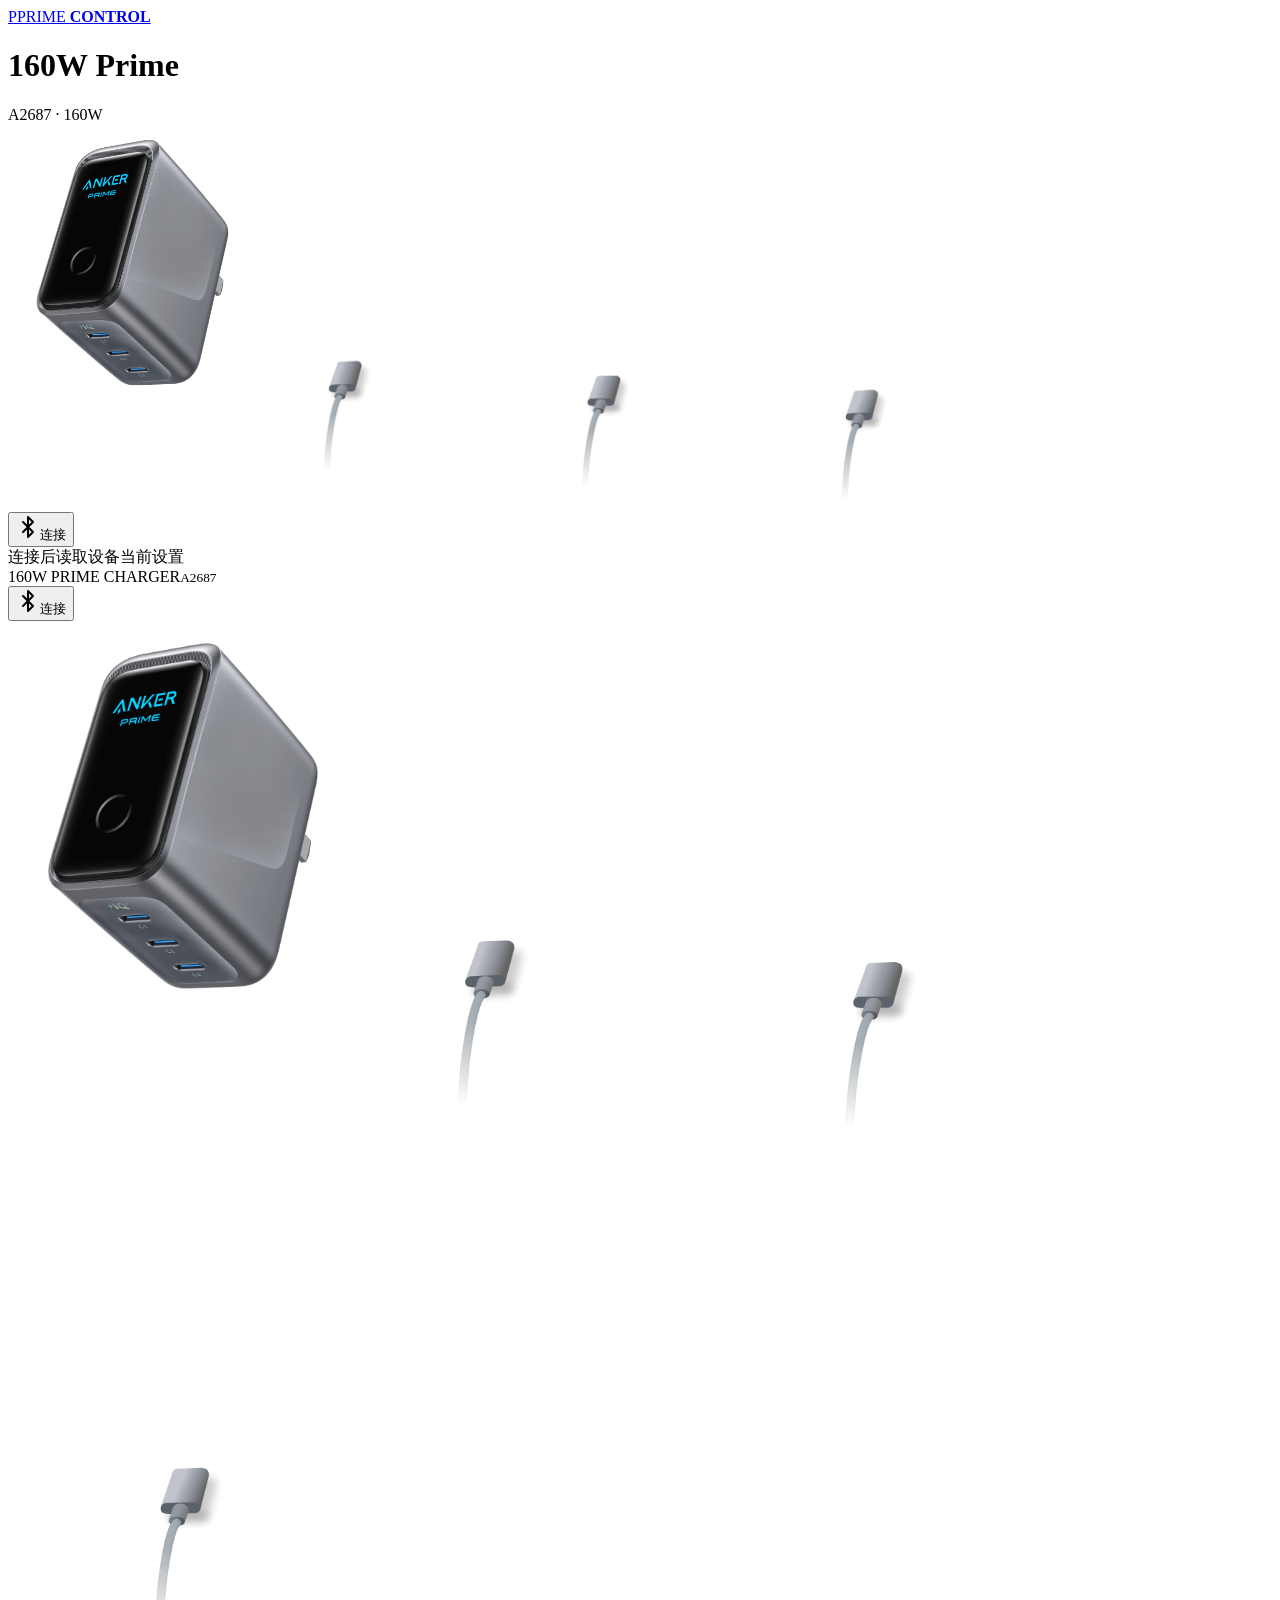
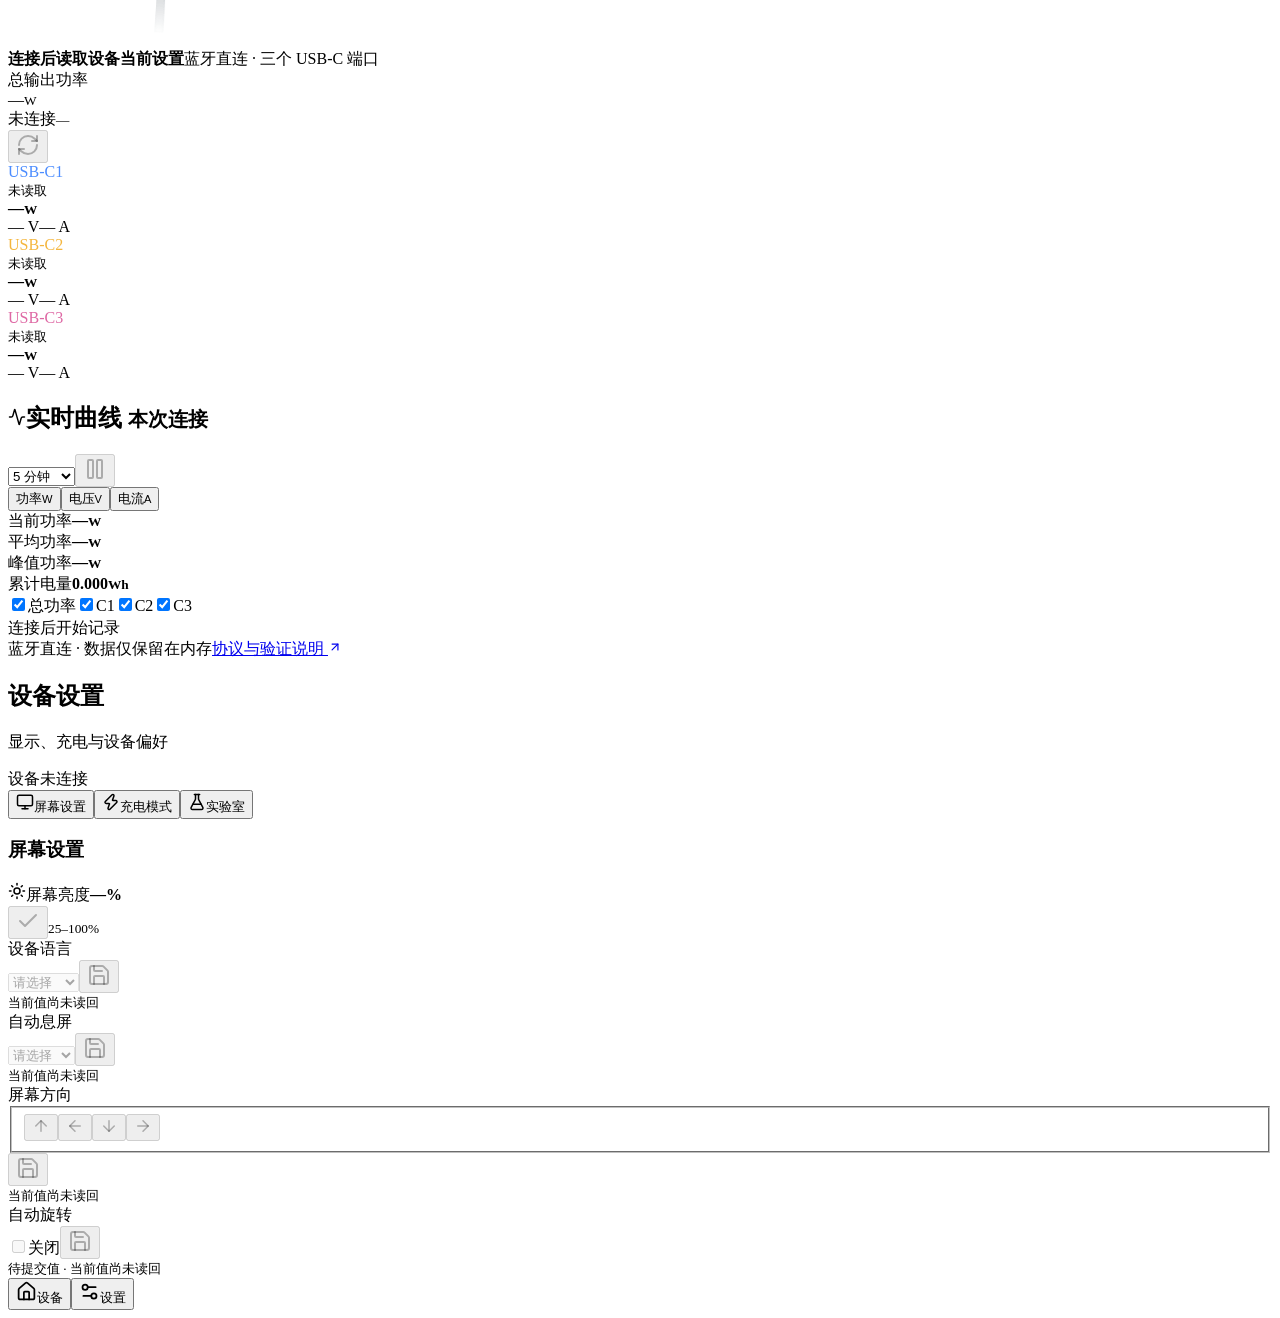
==== commit f7af2ae2: "Update responsive controller UI and mobile navigation" ====
--- a/index.html
+++ b/index.html
@@ -1,2 +1,2 @@
-<!DOCTYPE html><html lang="zh-CN"><head><meta charSet="utf-8"/><meta name="viewport" content="width=device-width, initial-scale=1"/><link rel="stylesheet" href="/anker-controller-pages/_next/static/css/index.DkGoi1og.css" data-rsc-css-href="/anker-controller-pages/_next/static/css/index.DkGoi1og.css" data-precedence="vite-rsc/importer-resources"/><link rel="modulepreload" fetchPriority="low" href="/anker-controller-pages/_next/static/chunks/index-B-zy6RZD.js"/><script src="/anker-controller-pages/_next/static/chunks/rolldown-runtime-C60lm6uB.js" type="module" async=""></script><script src="/anker-controller-pages/_next/static/chunks/framework-D_rUT4EX.js" type="module" async=""></script><script src="/anker-controller-pages/_next/static/chunks/app-elements-H_Dr48wG.js" type="module" async=""></script><script src="/anker-controller-pages/_next/static/chunks/hash-Cp347hhd.js" type="module" async=""></script><script src="/anker-controller-pages/_next/static/chunks/record-uXSNv6cl.js" type="module" async=""></script><script src="/anker-controller-pages/_next/static/chunks/app-rsc-cache-busting-B-iuNLN6.js" type="module" async=""></script><script src="/anker-controller-pages/_next/static/chunks/app-rsc-render-mode-CvTCGruk.js" type="module" async=""></script><script src="/anker-controller-pages/_next/static/chunks/headers-C_MtfdF4.js" type="module" async=""></script><script src="/anker-controller-pages/_next/static/chunks/protocol-headers-B9-bVeat.js" type="module" async=""></script><script src="/anker-controller-pages/_next/static/chunks/deployment-id-DFhHa9wO.js" type="module" async=""></script><script src="/anker-controller-pages/_next/static/chunks/navigation-errors-D5LMQqDL.js" type="module" async=""></script><link rel="modulepreload" href="/anker-controller-pages/_next/static/chunks/layout-segment-context-b8IG4Vm4.js" crossorigin=""/><link rel="modulepreload" href="/anker-controller-pages/_next/static/chunks/page-DjlSdb6V.js" crossorigin=""/><link rel="modulepreload" href="/anker-controller-pages/_next/static/chunks/app-route-prefetch-policy-wgupVmwi.js" crossorigin=""/><link rel="modulepreload" href="/anker-controller-pages/_next/static/chunks/query-DWOJKAZx.js" crossorigin=""/><title>Prime Control · A2687 上位机</title><meta name="description" content="Anker Prime 160W A2687 蓝牙设备控制台"/><script>Object.assign(((self[Symbol.for("vinext.navigationRuntime")]??={bootstrap:{routeManifest:null},functions:{}}).bootstrap.rsc??={rsc:[]}),{params:{},nav:{"pathname":"/","searchParams":[]}})</script><link rel="modulepreload" href="/anker-controller-pages/_next/static/chunks/index-B-zy6RZD.js" />
-</head><body><main class="shell dashboard"><header class="top"><a href="/anker-controller-pages" class="brand"><span class="brand-mark">P</span><span>PRIME <b>CONTROL</b></span></a><span class="edition">A2687 · 160W</span></header><section class="device-bar"><img src="/anker-controller-pages/device.png" alt="Anker Prime A2687 三口充电器" width="64" height="96" loading="eager" fetchPriority="high" decoding="async" data-nimg="1"/><div class="device-identity"><h1>160W Prime</h1><span>A2687 · 3 × USB-C</span></div><span class="connection "><i></i>尚未连接</span><button type="button" tabindex="0" data-slot="button" class="group/button inline-flex shrink-0 items-center justify-center rounded-lg border border-transparent bg-clip-padding text-sm font-medium whitespace-nowrap transition-all outline-none select-none focus-visible:border-ring focus-visible:ring-3 focus-visible:ring-ring/50 active:not-aria-[haspopup]:translate-y-px disabled:pointer-events-none disabled:opacity-50 aria-invalid:border-destructive aria-invalid:ring-3 aria-invalid:ring-destructive/20 dark:aria-invalid:border-destructive/50 dark:aria-invalid:ring-destructive/40 [&amp;_svg]:pointer-events-none [&amp;_svg]:shrink-0 [&amp;_svg:not([class*=&#x27;size-&#x27;])]:size-4 bg-primary text-primary-foreground hover:bg-primary/80 h-8 gap-1.5 px-2.5 has-data-[icon=inline-end]:pr-2 has-data-[icon=inline-start]:pl-2"><svg xmlns="http://www.w3.org/2000/svg" width="24" height="24" viewBox="0 0 24 24" fill="none" stroke="currentColor" stroke-width="2" stroke-linecap="round" stroke-linejoin="round" class="lucide lucide-bluetooth" aria-hidden="true"><path d="m7 7 10 10-5 5V2l5 5L7 17"></path></svg>连接充电器</button></section><section class="device-stage" aria-label="充电器端口状态"><img src="/anker-controller-pages/device.png" alt="" width="256" height="384" loading="eager" fetchPriority="high" decoding="async" class="stage-device" data-nimg="1"/><img src="/anker-controller-pages/imgl_usb_a2687_black_normal_c1.png" alt="" width="240" height="320" loading="lazy" decoding="async" class="stage-cable stage-cable-1 " data-nimg="1" aria-hidden="true"/><img src="/anker-controller-pages/imgl_usb_a2687_black_normal_c2.png" alt="" width="240" height="320" loading="lazy" decoding="async" class="stage-cable stage-cable-2 " data-nimg="1" aria-hidden="true"/><img src="/anker-controller-pages/imgl_usb_a2687_black_normal_c3.png" alt="" width="240" height="320" loading="lazy" decoding="async" class="stage-cable stage-cable-3 " data-nimg="1" aria-hidden="true"/></section><output class="feedback " aria-live="polite"><i></i>连接后读取设备当前设置</output><section class="identity-panel" aria-label="连接身份配置"><div><span class="identity-label">连接 userId</span><code>自动</code><small>公开离线身份<!-- --> · 仅用于设备认证，不会上传到本页面服务器</small></div><div class="identity-actions"><button type="button" tabindex="0" data-slot="button" class="group/button inline-flex shrink-0 items-center justify-center border bg-clip-padding font-medium whitespace-nowrap transition-all outline-none select-none focus-visible:border-ring focus-visible:ring-3 focus-visible:ring-ring/50 active:not-aria-[haspopup]:translate-y-px disabled:pointer-events-none disabled:opacity-50 aria-invalid:border-destructive aria-invalid:ring-3 aria-invalid:ring-destructive/20 dark:aria-invalid:border-destructive/50 dark:aria-invalid:ring-destructive/40 [&amp;_svg]:pointer-events-none [&amp;_svg]:shrink-0 border-border bg-background hover:bg-muted hover:text-foreground aria-expanded:bg-muted aria-expanded:text-foreground dark:border-input dark:bg-input/30 dark:hover:bg-input/50 h-7 gap-1 rounded-[min(var(--radius-md),12px)] px-2.5 text-[0.8rem] in-data-[slot=button-group]:rounded-lg has-data-[icon=inline-end]:pr-1.5 has-data-[icon=inline-start]:pl-1.5 [&amp;_svg:not([class*=&#x27;size-&#x27;])]:size-3.5">从剪贴板提取</button><button type="button" data-disabled="" tabindex="0" disabled="" data-slot="button" class="group/button inline-flex shrink-0 items-center justify-center border border-transparent bg-clip-padding font-medium whitespace-nowrap transition-all outline-none select-none focus-visible:border-ring focus-visible:ring-3 focus-visible:ring-ring/50 active:not-aria-[haspopup]:translate-y-px disabled:pointer-events-none disabled:opacity-50 aria-invalid:border-destructive aria-invalid:ring-3 aria-invalid:ring-destructive/20 dark:aria-invalid:border-destructive/50 dark:aria-invalid:ring-destructive/40 [&amp;_svg]:pointer-events-none [&amp;_svg]:shrink-0 hover:bg-muted hover:text-foreground aria-expanded:bg-muted aria-expanded:text-foreground dark:hover:bg-muted/50 h-7 gap-1 rounded-[min(var(--radius-md),12px)] px-2.5 text-[0.8rem] in-data-[slot=button-group]:rounded-lg has-data-[icon=inline-end]:pr-1.5 has-data-[icon=inline-start]:pl-1.5 [&amp;_svg:not([class*=&#x27;size-&#x27;])]:size-3.5">复制</button></div></section><div class="workspace"><aside class="desktop-device-panel" aria-label="充电器设备"><div class="desktop-device-heading"><span>160W PRIME CHARGER</span><small>A2687</small></div><div class="desktop-device-art"><img src="/anker-controller-pages/device.png" alt="Anker Prime A2687 三口充电器" width="360" height="540" loading="eager" fetchPriority="high" decoding="async" data-nimg="1"/><img src="/anker-controller-pages/imgl_usb_a2687_black_normal_c1.png" alt="" width="360" height="480" loading="lazy" decoding="async" class="desktop-cable desktop-cable-1 " data-nimg="1"/><img src="/anker-controller-pages/imgl_usb_a2687_black_normal_c2.png" alt="" width="360" height="480" loading="lazy" decoding="async" class="desktop-cable desktop-cable-2 " data-nimg="1"/><img src="/anker-controller-pages/imgl_usb_a2687_black_normal_c3.png" alt="" width="360" height="480" loading="lazy" decoding="async" class="desktop-cable desktop-cable-3 " data-nimg="1"/></div><div class="desktop-device-caption"><strong>等待连接设备</strong><span>蓝牙直连 · 三个 USB-C 端口</span></div></aside><div class="controls"><section class="power-panel" aria-label="功率监测"><div class="power-summary"><div><span class="metric-label">总输出功率</span><div class="total-reading">—<small>W</small></div></div><div class="telemetry-status"><span class="">未连接</span><small>—</small></div><button type="button" data-disabled="" tabindex="0" disabled="" data-slot="button" title="刷新状态" aria-label="刷新状态" class="group/button inline-flex shrink-0 items-center justify-center rounded-lg border bg-clip-padding text-sm font-medium whitespace-nowrap transition-all outline-none select-none focus-visible:border-ring focus-visible:ring-3 focus-visible:ring-ring/50 active:not-aria-[haspopup]:translate-y-px disabled:pointer-events-none disabled:opacity-50 aria-invalid:border-destructive aria-invalid:ring-3 aria-invalid:ring-destructive/20 dark:aria-invalid:border-destructive/50 dark:aria-invalid:ring-destructive/40 [&amp;_svg]:pointer-events-none [&amp;_svg]:shrink-0 [&amp;_svg:not([class*=&#x27;size-&#x27;])]:size-4 border-border bg-background hover:bg-muted hover:text-foreground aria-expanded:bg-muted aria-expanded:text-foreground dark:border-input dark:bg-input/30 dark:hover:bg-input/50 size-8"><svg xmlns="http://www.w3.org/2000/svg" width="24" height="24" viewBox="0 0 24 24" fill="none" stroke="currentColor" stroke-width="2" stroke-linecap="round" stroke-linejoin="round" class="lucide lucide-refresh-cw" aria-hidden="true"><path d="M3 12a9 9 0 0 1 9-9 9.75 9.75 0 0 1 6.74 2.74L21 8"></path><path d="M21 3v5h-5"></path><path d="M21 12a9 9 0 0 1-9 9 9.75 9.75 0 0 1-6.74-2.74L3 16"></path><path d="M8 16H3v5"></path></svg></button></div><div class="power-ports"><div class="power-port"><div class="port-name"><span style="color:#6ebaff">USB-C<!-- -->1</span><small>未读取</small></div><strong>—<small>W</small></strong><div class="port-electrical"><span>—<!-- --> V</span><span>—<!-- --> A</span></div></div><div class="power-port"><div class="port-name"><span style="color:#e3bd70">USB-C<!-- -->2</span><small>未读取</small></div><strong>—<small>W</small></strong><div class="port-electrical"><span>—<!-- --> V</span><span>—<!-- --> A</span></div></div><div class="power-port"><div class="port-name"><span style="color:#ed8cb8">USB-C<!-- -->3</span><small>未读取</small></div><strong>—<small>W</small></strong><div class="port-electrical"><span>—<!-- --> V</span><span>—<!-- --> A</span></div></div></div><div class="curve-heading"><h2><svg xmlns="http://www.w3.org/2000/svg" width="18" height="18" viewBox="0 0 24 24" fill="none" stroke="currentColor" stroke-width="2" stroke-linecap="round" stroke-linejoin="round" class="lucide lucide-activity" aria-hidden="true"><path d="M22 12h-2.48a2 2 0 0 0-1.93 1.46l-2.35 8.36a.25.25 0 0 1-.48 0L9.24 2.18a.25.25 0 0 0-.48 0l-2.35 8.36A2 2 0 0 1 4.49 12H2"></path></svg>功率曲线 <small>本次连接</small></h2><div class="curve-tools"><select aria-label="曲线时间范围"><option value="1">最近 1 分钟</option><option value="5" selected="">最近 5 分钟</option><option value="30">最近 30 分钟</option><option value="60">最近 1 小时</option></select><button type="button" data-disabled="" tabindex="0" disabled="" data-slot="button" aria-label="暂停曲线" title="暂停曲线" class="group/button inline-flex shrink-0 items-center justify-center rounded-lg border bg-clip-padding text-sm font-medium whitespace-nowrap transition-all outline-none select-none focus-visible:border-ring focus-visible:ring-3 focus-visible:ring-ring/50 active:not-aria-[haspopup]:translate-y-px disabled:pointer-events-none disabled:opacity-50 aria-invalid:border-destructive aria-invalid:ring-3 aria-invalid:ring-destructive/20 dark:aria-invalid:border-destructive/50 dark:aria-invalid:ring-destructive/40 [&amp;_svg]:pointer-events-none [&amp;_svg]:shrink-0 [&amp;_svg:not([class*=&#x27;size-&#x27;])]:size-4 border-border bg-background hover:bg-muted hover:text-foreground aria-expanded:bg-muted aria-expanded:text-foreground dark:border-input dark:bg-input/30 dark:hover:bg-input/50 size-8"><svg xmlns="http://www.w3.org/2000/svg" width="24" height="24" viewBox="0 0 24 24" fill="none" stroke="currentColor" stroke-width="2" stroke-linecap="round" stroke-linejoin="round" class="lucide lucide-pause" aria-hidden="true"><rect x="14" y="3" width="5" height="18" rx="1"></rect><rect x="5" y="3" width="5" height="18" rx="1"></rect></svg></button></div></div><div class="curve-legend"><label><input type="checkbox" checked=""/><i style="background:#63edd4"></i>总功率</label><label><input type="checkbox" checked=""/><i style="background:#6ebaff"></i>C1</label><label><input type="checkbox" checked=""/><i style="background:#e3bd70"></i>C2</label><label><input type="checkbox" checked=""/><i style="background:#ed8cb8"></i>C3</label></div><div class="power-chart" aria-label="最近 5 分钟功率曲线，0 个数据点"><div class="recharts-responsive-container" style="width:100%;height:100%;min-width:0;min-height:1px"><div style="width:0;height:0;overflow:visible"></div></div><div class="chart-empty">连接后开始记录</div></div></section><section class="settings-section" aria-label="设备设置"><div class="settings-title"><h2>设备设置</h2><span>设备未连接</span></div><div class="settings-layout"><nav aria-label="设置分类" class="settings-nav"><button type="button" aria-current="page"><svg xmlns="http://www.w3.org/2000/svg" width="18" height="18" viewBox="0 0 24 24" fill="none" stroke="currentColor" stroke-width="2" stroke-linecap="round" stroke-linejoin="round" class="lucide lucide-monitor" aria-hidden="true"><rect width="20" height="14" x="2" y="3" rx="2"></rect><line x1="8" x2="16" y1="21" y2="21"></line><line x1="12" x2="12" y1="17" y2="21"></line></svg>屏幕设置</button><button type="button"><svg xmlns="http://www.w3.org/2000/svg" width="18" height="18" viewBox="0 0 24 24" fill="none" stroke="currentColor" stroke-width="2" stroke-linecap="round" stroke-linejoin="round" class="lucide lucide-zap" aria-hidden="true"><path d="M15.914 4a1.5 1.5 0 00-2.474-1.561l-9 9A1.5 1.5 0 005.5 14h4.002a.5.5 0 01.471.666L8.086 20a1.5 1.5 0 002.475 1.56l9-9A1.5 1.5 0 0018.5 10h-3.997a.5.5 0 01-.472-.667z"></path></svg>充电模式</button><button type="button"><svg xmlns="http://www.w3.org/2000/svg" width="18" height="18" viewBox="0 0 24 24" fill="none" stroke="currentColor" stroke-width="2" stroke-linecap="round" stroke-linejoin="round" class="lucide lucide-flask-conical" aria-hidden="true"><path d="M14 2v6a2 2 0 0 0 .245.96l5.51 10.08A2 2 0 0 1 18 22H6a2 2 0 0 1-1.755-2.96l5.51-10.08A2 2 0 0 0 10 8V2"></path><path d="M6.453 15h11.094"></path><path d="M8.5 2h7"></path></svg>实验室</button><button type="button"><svg xmlns="http://www.w3.org/2000/svg" width="18" height="18" viewBox="0 0 24 24" fill="none" stroke="currentColor" stroke-width="2" stroke-linecap="round" stroke-linejoin="round" class="lucide lucide-info" aria-hidden="true"><circle cx="12" cy="12" r="10"></circle><path d="M12 16v-4"></path><path d="M12 8h.01"></path></svg>通用设置</button></nav><div class="settings-content"><h3>屏幕设置</h3><div class="brightness-inline"><div class="brightness-label"><svg xmlns="http://www.w3.org/2000/svg" width="18" height="18" viewBox="0 0 24 24" fill="none" stroke="currentColor" stroke-width="2" stroke-linecap="round" stroke-linejoin="round" class="lucide lucide-sun" aria-hidden="true"><circle cx="12" cy="12" r="4"></circle><path d="M12 2v2"></path><path d="M12 20v2"></path><path d="m4.93 4.93 1.41 1.41"></path><path d="m17.66 17.66 1.41 1.41"></path><path d="M2 12h2"></path><path d="M20 12h2"></path><path d="m6.34 17.66-1.41 1.41"></path><path d="m19.07 4.93-1.41 1.41"></path></svg><span id="brightness-label">屏幕亮度</span><strong>—<!-- -->%</strong></div><div data-disabled="" data-orientation="horizontal" aria-labelledby="brightness-label" id="base-ui-_R_28qkti_" role="group" data-slot="slider" class="data-horizontal:w-full data-vertical:h-full"><div data-disabled="" data-orientation="horizontal" data-base-ui-slider-control="" class="data-vertical:min-h-40 relative flex w-full touch-none items-center select-none data-disabled:opacity-50 data-vertical:h-full data-vertical:w-auto data-vertical:flex-col"><div data-disabled="" data-orientation="horizontal" style="position:relative" data-slot="slider-track" class="bg-muted rounded-full data-horizontal:h-1 data-horizontal:w-full data-vertical:h-full data-vertical:w-1 relative grow overflow-hidden select-none"><div data-disabled="" data-orientation="horizontal" data-base-ui-slider-indicator="" style="visibility:hidden;position:relative;height:inherit;--start-position:0%;inset-inline-start:0;width:var(--start-position)" data-slot="slider-range" class="bg-primary select-none data-horizontal:h-full data-vertical:w-full"></div></div><div data-disabled="" data-orientation="horizontal" data-index="0" id="base-ui-_R_3a8qkti_" style="position:absolute;inset-inline-start:var(--position);top:50%;translate:-50% -50%;--position:0%;visibility:hidden" data-slot="slider-thumb" class="border-ring ring-ring/50 relative size-3 rounded-full border bg-white transition-[color,box-shadow] after:absolute after:-inset-2 hover:ring-3 focus-visible:ring-3 focus-visible:outline-hidden active:ring-3 block shrink-0 select-none disabled:pointer-events-none disabled:opacity-50"><input aria-labelledby="brightness-label" aria-orientation="horizontal" aria-valuenow="60" disabled="" id="base-ui-_R_3a8qktiH2_" max="100" min="25" step="1" style="clip-path:inset(50%);overflow:hidden;white-space:nowrap;border:0;padding:0;width:100%;height:100%;margin:-1px;position:fixed;top:0;left:0" type="range" value="60"/><script>!function(){const t=document.currentScript?.parentElement;if(!t)return;const e=t.closest("[data-base-ui-slider-control]");if(!e)return;const r=e.querySelector("[data-base-ui-slider-indicator]"),i=e.getBoundingClientRect(),n="vertical"===e.getAttribute("data-orientation")?"height":"width",o=e.querySelectorAll('input[type="range"]'),l=o.length>1,s=o.length-1;let a=null,u=null;for(let t=0;t<o.length;t+=1){const e=o[t],y=parseFloat(e.getAttribute("value")??"");if(Number.isNaN(y))return;const c=e.parentElement;if(!c)return;const p=parseFloat(e.getAttribute("max")??"100"),g=parseFloat(e.getAttribute("min")??"0"),b=c?.getBoundingClientRect(),d=i[n]-b[n],m=100*(y-g)/(p-g),v=(b[n]/2+d*m/100)/i[n]*100;c.style.setProperty("--position",`${v}%`),Number.isFinite(v)&&(c.style.removeProperty("visibility"),r&&(0===t?(a=v,r.style.setProperty("--start-position",`${v}%`),l||r.style.removeProperty("visibility")):t===s&&(u=v-(a??0),r.style.setProperty("--end-position",`${v}%`),r.style.setProperty("--relative-size",`${u}%`),r.style.removeProperty("visibility"))))}}();</script></div></div></div><button type="button" data-disabled="" tabindex="0" disabled="" data-slot="button" title="应用亮度" aria-label="应用亮度" class="group/button inline-flex shrink-0 items-center justify-center rounded-lg border bg-clip-padding text-sm font-medium whitespace-nowrap transition-all outline-none select-none focus-visible:border-ring focus-visible:ring-3 focus-visible:ring-ring/50 active:not-aria-[haspopup]:translate-y-px disabled:pointer-events-none disabled:opacity-50 aria-invalid:border-destructive aria-invalid:ring-3 aria-invalid:ring-destructive/20 dark:aria-invalid:border-destructive/50 dark:aria-invalid:ring-destructive/40 [&amp;_svg]:pointer-events-none [&amp;_svg]:shrink-0 [&amp;_svg:not([class*=&#x27;size-&#x27;])]:size-4 border-border bg-background hover:bg-muted hover:text-foreground aria-expanded:bg-muted aria-expanded:text-foreground dark:border-input dark:bg-input/30 dark:hover:bg-input/50 size-8"><svg xmlns="http://www.w3.org/2000/svg" width="24" height="24" viewBox="0 0 24 24" fill="none" stroke="currentColor" stroke-width="2" stroke-linecap="round" stroke-linejoin="round" class="lucide lucide-check" aria-hidden="true"><path d="M20 6 9 17l-5-5"></path></svg></button><small>25–100%</small></div><div class="setting-row"><label for="setting-language">设备语言</label><div class="setting-editor"><select id="setting-language" disabled=""><option value="" disabled="" selected="">请选择</option><option value="0">English</option><option value="1">中文</option><option value="2">日本語</option><option value="3">Deutsch</option></select><button type="button" data-disabled="" tabindex="0" disabled="" data-slot="button" title="保存设备语言" aria-label="保存设备语言" class="group/button inline-flex shrink-0 items-center justify-center rounded-lg border bg-clip-padding text-sm font-medium whitespace-nowrap transition-all outline-none select-none focus-visible:border-ring focus-visible:ring-3 focus-visible:ring-ring/50 active:not-aria-[haspopup]:translate-y-px disabled:pointer-events-none disabled:opacity-50 aria-invalid:border-destructive aria-invalid:ring-3 aria-invalid:ring-destructive/20 dark:aria-invalid:border-destructive/50 dark:aria-invalid:ring-destructive/40 [&amp;_svg]:pointer-events-none [&amp;_svg]:shrink-0 [&amp;_svg:not([class*=&#x27;size-&#x27;])]:size-4 border-border bg-background hover:bg-muted hover:text-foreground aria-expanded:bg-muted aria-expanded:text-foreground dark:border-input dark:bg-input/30 dark:hover:bg-input/50 size-8"><svg xmlns="http://www.w3.org/2000/svg" width="24" height="24" viewBox="0 0 24 24" fill="none" stroke="currentColor" stroke-width="2" stroke-linecap="round" stroke-linejoin="round" class="lucide lucide-save" aria-hidden="true"><path d="M15.2 3a2 2 0 0 1 1.4.6l3.8 3.8a2 2 0 0 1 .6 1.4V19a2 2 0 0 1-2 2H5a2 2 0 0 1-2-2V5a2 2 0 0 1 2-2z"></path><path d="M17 21v-7a1 1 0 0 0-1-1H8a1 1 0 0 0-1 1v7"></path><path d="M7 3v4a1 1 0 0 0 1 1h7"></path></svg></button></div><small>当前值尚未读回</small></div><div class="setting-row"><label for="setting-screenTimeout">自动息屏</label><div class="setting-editor"><select id="setting-screenTimeout" disabled=""><option value="" disabled="" selected="">请选择</option><option value="0">30 秒</option><option value="1">1 分钟</option><option value="2">5 分钟</option><option value="3">30 分钟</option><option value="4">12 小时</option></select><button type="button" data-disabled="" tabindex="0" disabled="" data-slot="button" title="保存自动息屏" aria-label="保存自动息屏" class="group/button inline-flex shrink-0 items-center justify-center rounded-lg border bg-clip-padding text-sm font-medium whitespace-nowrap transition-all outline-none select-none focus-visible:border-ring focus-visible:ring-3 focus-visible:ring-ring/50 active:not-aria-[haspopup]:translate-y-px disabled:pointer-events-none disabled:opacity-50 aria-invalid:border-destructive aria-invalid:ring-3 aria-invalid:ring-destructive/20 dark:aria-invalid:border-destructive/50 dark:aria-invalid:ring-destructive/40 [&amp;_svg]:pointer-events-none [&amp;_svg]:shrink-0 [&amp;_svg:not([class*=&#x27;size-&#x27;])]:size-4 border-border bg-background hover:bg-muted hover:text-foreground aria-expanded:bg-muted aria-expanded:text-foreground dark:border-input dark:bg-input/30 dark:hover:bg-input/50 size-8"><svg xmlns="http://www.w3.org/2000/svg" width="24" height="24" viewBox="0 0 24 24" fill="none" stroke="currentColor" stroke-width="2" stroke-linecap="round" stroke-linejoin="round" class="lucide lucide-save" aria-hidden="true"><path d="M15.2 3a2 2 0 0 1 1.4.6l3.8 3.8a2 2 0 0 1 .6 1.4V19a2 2 0 0 1-2 2H5a2 2 0 0 1-2-2V5a2 2 0 0 1 2-2z"></path><path d="M17 21v-7a1 1 0 0 0-1-1H8a1 1 0 0 0-1 1v7"></path><path d="M7 3v4a1 1 0 0 0 1 1h7"></path></svg></button></div><small>当前值尚未读回</small></div><div class="setting-row"><span id="direction-label">屏幕方向</span><div class="setting-editor"><fieldset class="direction-options" aria-labelledby="direction-label"><button type="button" aria-label="朝上" title="朝上" aria-pressed="false" disabled=""><svg xmlns="http://www.w3.org/2000/svg" width="18" height="18" viewBox="0 0 24 24" fill="none" stroke="currentColor" stroke-width="2" stroke-linecap="round" stroke-linejoin="round" class="lucide lucide-arrow-up" aria-hidden="true"><path d="m5 12 7-7 7 7"></path><path d="M12 19V5"></path></svg></button><button type="button" aria-label="朝左" title="朝左" aria-pressed="false" disabled=""><svg xmlns="http://www.w3.org/2000/svg" width="18" height="18" viewBox="0 0 24 24" fill="none" stroke="currentColor" stroke-width="2" stroke-linecap="round" stroke-linejoin="round" class="lucide lucide-arrow-left" aria-hidden="true"><path d="m12 19-7-7 7-7"></path><path d="M19 12H5"></path></svg></button><button type="button" aria-label="朝下" title="朝下" aria-pressed="false" disabled=""><svg xmlns="http://www.w3.org/2000/svg" width="18" height="18" viewBox="0 0 24 24" fill="none" stroke="currentColor" stroke-width="2" stroke-linecap="round" stroke-linejoin="round" class="lucide lucide-arrow-down" aria-hidden="true"><path d="M12 5v14"></path><path d="m19 12-7 7-7-7"></path></svg></button><button type="button" aria-label="朝右" title="朝右" aria-pressed="false" disabled=""><svg xmlns="http://www.w3.org/2000/svg" width="18" height="18" viewBox="0 0 24 24" fill="none" stroke="currentColor" stroke-width="2" stroke-linecap="round" stroke-linejoin="round" class="lucide lucide-arrow-right" aria-hidden="true"><path d="M5 12h14"></path><path d="m12 5 7 7-7 7"></path></svg></button></fieldset><button type="button" data-disabled="" tabindex="0" disabled="" data-slot="button" aria-label="保存屏幕方向" title="保存屏幕方向" class="group/button inline-flex shrink-0 items-center justify-center rounded-lg border bg-clip-padding text-sm font-medium whitespace-nowrap transition-all outline-none select-none focus-visible:border-ring focus-visible:ring-3 focus-visible:ring-ring/50 active:not-aria-[haspopup]:translate-y-px disabled:pointer-events-none disabled:opacity-50 aria-invalid:border-destructive aria-invalid:ring-3 aria-invalid:ring-destructive/20 dark:aria-invalid:border-destructive/50 dark:aria-invalid:ring-destructive/40 [&amp;_svg]:pointer-events-none [&amp;_svg]:shrink-0 [&amp;_svg:not([class*=&#x27;size-&#x27;])]:size-4 border-border bg-background hover:bg-muted hover:text-foreground aria-expanded:bg-muted aria-expanded:text-foreground dark:border-input dark:bg-input/30 dark:hover:bg-input/50 size-8"><svg xmlns="http://www.w3.org/2000/svg" width="24" height="24" viewBox="0 0 24 24" fill="none" stroke="currentColor" stroke-width="2" stroke-linecap="round" stroke-linejoin="round" class="lucide lucide-save" aria-hidden="true"><path d="M15.2 3a2 2 0 0 1 1.4.6l3.8 3.8a2 2 0 0 1 .6 1.4V19a2 2 0 0 1-2 2H5a2 2 0 0 1-2-2V5a2 2 0 0 1 2-2z"></path><path d="M17 21v-7a1 1 0 0 0-1-1H8a1 1 0 0 0-1 1v7"></path><path d="M7 3v4a1 1 0 0 0 1 1h7"></path></svg></button></div><small>当前值尚未读回</small></div><div class="setting-row"><label for="setting-autoRotate">自动旋转</label><div class="setting-editor"><input id="setting-autoRotate" type="checkbox" role="switch" aria-checked="false" disabled=""/><span>关闭</span><button type="button" data-disabled="" tabindex="0" disabled="" data-slot="button" title="保存自动旋转" aria-label="保存自动旋转" class="group/button inline-flex shrink-0 items-center justify-center rounded-lg border bg-clip-padding text-sm font-medium whitespace-nowrap transition-all outline-none select-none focus-visible:border-ring focus-visible:ring-3 focus-visible:ring-ring/50 active:not-aria-[haspopup]:translate-y-px disabled:pointer-events-none disabled:opacity-50 aria-invalid:border-destructive aria-invalid:ring-3 aria-invalid:ring-destructive/20 dark:aria-invalid:border-destructive/50 dark:aria-invalid:ring-destructive/40 [&amp;_svg]:pointer-events-none [&amp;_svg]:shrink-0 [&amp;_svg:not([class*=&#x27;size-&#x27;])]:size-4 border-border bg-background hover:bg-muted hover:text-foreground aria-expanded:bg-muted aria-expanded:text-foreground dark:border-input dark:bg-input/30 dark:hover:bg-input/50 size-8"><svg xmlns="http://www.w3.org/2000/svg" width="24" height="24" viewBox="0 0 24 24" fill="none" stroke="currentColor" stroke-width="2" stroke-linecap="round" stroke-linejoin="round" class="lucide lucide-save" aria-hidden="true"><path d="M15.2 3a2 2 0 0 1 1.4.6l3.8 3.8a2 2 0 0 1 .6 1.4V19a2 2 0 0 1-2 2H5a2 2 0 0 1-2-2V5a2 2 0 0 1 2-2z"></path><path d="M17 21v-7a1 1 0 0 0-1-1H8a1 1 0 0 0-1 1v7"></path><path d="M7 3v4a1 1 0 0 0 1 1h7"></path></svg></button></div><small>待提交值 · 当前值尚未读回</small></div><details class="app-only"><summary><span>屏保</span><small>需原 App</small></summary><p>原 App 使用独立的多参数指令；字段布局尚未恢复，当前版本不能写入。</p></details><output class="settings-result" aria-live="polite"></output></div></div></section></div></div><footer><span>蓝牙直连 · 本次连接记录保留在内存</span><a href="/anker-controller-pages/sources.html" target="_blank" rel="noreferrer">协议与验证说明 <svg xmlns="http://www.w3.org/2000/svg" width="14" height="14" viewBox="0 0 24 24" fill="none" stroke="currentColor" stroke-width="2" stroke-linecap="round" stroke-linejoin="round" class="lucide lucide-arrow-up-right" aria-hidden="true"><path d="M7 7h10v10"></path><path d="M7 17 17 7"></path></svg></a></footer><details class="activity"><summary><span>本次连接记录</span><button type="button" class="log-copy"><svg xmlns="http://www.w3.org/2000/svg" width="14" height="14" viewBox="0 0 24 24" fill="none" stroke="currentColor" stroke-width="2" stroke-linecap="round" stroke-linejoin="round" class="lucide lucide-copy" aria-hidden="true"><rect width="14" height="14" x="8" y="8" rx="2" ry="2"></rect><path d="M4 16c-1.1 0-2-.9-2-2V4c0-1.1.9-2 2-2h10c1.1 0 2 .9 2 2"></path></svg>复制诊断日志</button></summary><pre>尚无连接记录</pre></details></main><script type="module" src="/anker-controller-pages/_next/static/chunks/index-B-zy6RZD.js" id="_R_" async=""></script><script>((self[Symbol.for("vinext.navigationRuntime")]??={bootstrap:{routeManifest:null},functions:{}}).bootstrap.rsc??={rsc:[]}).rsc.push("2:I[\"8c0f216c4604\",[],\"Children\",1]\n")</script><script>((self[Symbol.for("vinext.navigationRuntime")]??={bootstrap:{routeManifest:null},functions:{}}).bootstrap.rsc??={rsc:[]}).rsc.push("3:I[\"593f344dc510\",[],\"GlobalErrorBoundary\",1]\n")</script><script>((self[Symbol.for("vinext.navigationRuntime")]??={bootstrap:{routeManifest:null},functions:{}}).bootstrap.rsc??={rsc:[]}).rsc.push("4:I[\"0b874ad30386\",[],\"default\",1]\n")</script><script>((self[Symbol.for("vinext.navigationRuntime")]??={bootstrap:{routeManifest:null},functions:{}}).bootstrap.rsc??={rsc:[]}).rsc.push("5:I[\"593f344dc510\",[],\"ErrorBoundary\",1]\n")</script><script>((self[Symbol.for("vinext.navigationRuntime")]??={bootstrap:{routeManifest:null},functions:{}}).bootstrap.rsc??={rsc:[]}).rsc.push("6:I[\"15c18cfaeeff\",[],\"LayoutSegmentProvider\",1]\n")</script><script>((self[Symbol.for("vinext.navigationRuntime")]??={bootstrap:{routeManifest:null},functions:{}}).bootstrap.rsc??={rsc:[]}).rsc.push("7:I[\"8c0f216c4604\",[],\"Slot\",1]\n")</script><script>((self[Symbol.for("vinext.navigationRuntime")]??={bootstrap:{routeManifest:null},functions:{}}).bootstrap.rsc??={rsc:[]}).rsc.push("8:I[\"593f344dc510\",[],\"NotFoundBoundary\",1]\n")</script><script>((self[Symbol.for("vinext.navigationRuntime")]??={bootstrap:{routeManifest:null},functions:{}}).bootstrap.rsc??={rsc:[]}).rsc.push("9:I[\"9276801271d6\",[],\"AppRouterScrollTarget\",1]\n")</script><script>((self[Symbol.for("vinext.navigationRuntime")]??={bootstrap:{routeManifest:null},functions:{}}).bootstrap.rsc??={rsc:[]}).rsc.push("a:I[\"593f344dc510\",[],\"RedirectBoundary\",1]\n")</script><script>((self[Symbol.for("vinext.navigationRuntime")]??={bootstrap:{routeManifest:null},functions:{}}).bootstrap.rsc??={rsc:[]}).rsc.push(":HL[\"/anker-controller-pages/_next/static/css/index.DkGoi1og.css\",\"style\"     ]\n")</script><script>((self[Symbol.for("vinext.navigationRuntime")]??={bootstrap:{routeManifest:null},functions:{}}).bootstrap.rsc??={rsc:[]}).rsc.push("0:{\"page:/\":\"$L1\",\"layout:/\":[[[\"$\",\"link\",\"css:/_next/static/css/index.DkGoi1og.css\",{\"rel\":\"stylesheet\",\"precedence\":\"vite-rsc/importer-resources\",\"href\":\"/anker-controller-pages/_next/static/css/index.DkGoi1og.css\",\"data-rsc-css-href\":\"/anker-controller-pages/_next/static/css/index.DkGoi1og.css\"}],\"$undefined\"],[\"$\",\"html\",null,{\"lang\":\"zh-CN\",\"children\":[\"$\",\"body\",null,{\"children\":[\"$\",\"$L2\",null,{}]}]}]],\"route:/\":[[[\"$\",\"meta\",null,{\"charSet\":\"utf-8\"}],[[\"$\",\"title\",\"0\",{\"children\":\"Prime Control · A2687 上位机\"}],[\"$\",\"meta\",\"1\",{\"name\":\"description\",\"content\":\"Anker Prime 160W A2687 蓝牙设备控制台\"}]],[[\"$\",\"meta\",\"0\",{\"name\":\"viewport\",\"content\":\"width=device-width, initial-scale=1\"}]]],[\"$\",\"$L3\",null,{\"fallback\":\"$4\",\"children\":[\"$\",\"$L5\",null,{\"fallback\":\"$4\",\"children\":[\"$\",\"$L6\",null,{\"providerId\":\"layout:/\",\"segmentMap\":{\"children\":[]},\"children\":[\"$\",\"$L7\",null,{\"id\":\"layout:/\",\"parallelSlots\":\"$undefined\",\"children\":[\"$\",\"$L8\",null,{\"resetKey\":\"\",\"fallback\":[[\"$\",\"title\",null,{\"children\":\"404: This page could not be found.\"}],[\"$\",\"div\",null,{\"style\":{\"fontFamily\":\"system-ui,\\\"Segoe UI\\\",Roboto,Helvetica,Arial,sans-serif,\\\"Apple Color Emoji\\\",\\\"Segoe UI Emoji\\\"\",\"height\":\"100vh\",\"textAlign\":\"center\",\"display\":\"flex\",\"flexDirection\":\"column\",\"alignItems\":\"center\",\"justifyContent\":\"center\"},\"children\":[\"$\",\"div\",null,{\"children\":[[\"$\",\"style\",null,{\"dangerouslySetInnerHTML\":{\"__html\":\"body{color:#000;background:#fff;margin:0}.next-error-h1{border-right:1px solid rgba(0,0,0,.3)}@media (prefers-color-scheme:dark){body{color:#fff;background:#000}.next-error-h1{border-right:1px solid rgba(255,255,255,.3)}}\"}}],[\"$\",\"h1\",null,{\"className\":\"next-error-h1\",\"style\":{\"display\":\"inline-block\",\"margin\":\"0 20px 0 0\",\"padding\":\"0 23px 0 0\",\"fontSize\":24,\"fontWeight\":500,\"verticalAlign\":\"top\",\"lineHeight\":\"49px\"},\"children\":404}],[\"$\",\"div\",null,{\"style\":{\"display\":\"inline-block\"},\"children\":[\"$\",\"h2\",null,{\"style\":{\"fontSize\":14,\"fontWeight\":400,\"lineHeight\":\"49px\",\"margin\":0},\"children\":\"This page could not be found.\"}]}]]}]}]],\"children\":[\"$\",\"$L9\",null,{\"children\":[\"$\",\"$La\",null,{\"children\":[[\"$\",\"$L6\",null,{\"providerId\":\"page:/\",\"segmentMap\":{\"children\":[\"__PAGE__\"]},\"children\":[\"$\",\"$L7\",null,{\"id\":\"page:/\"}]}],null]}]}]}]}]}]}]}],null,null],\"__route\":\"route:/\",\"__interceptionContext\":null,\"__layoutIds\":[\"layout:/\"],\"__rootLayout\":\"/\",\"__bfcacheSegmentIdentities\":{\"layout:/\":\"[\\\"layout\\\",\\\"layout:/\\\",\\\"root-boundary:/\\\",\\\"\\\"]\",\"page:/\":\"[\\\"page\\\",\\\"page:/\\\",\\\"root-boundary:/\\\",\\\"\\\"]\"},\"__srcPage\":[\"page\"],\"__layoutFlags\":{\"layout:/\":\"s\"},\"__artifactCompatibility\":{\"schemaVersion\":1,\"graphVersion\":\"app-route-graph:1177fd80f83fa7b0\",\"deploymentVersion\":\"c4247596-f5c4-46ae-afab-cb77ba6058b0\",\"appElementsSchemaVersion\":1,\"rscPayloadSchemaVersion\":1,\"rootBoundaryId\":\"/\",\"renderEpoch\":null}}\n")</script><script>((self[Symbol.for("vinext.navigationRuntime")]??={bootstrap:{routeManifest:null},functions:{}}).bootstrap.rsc??={rsc:[]}).rsc.push("b:I[\"6efdf509a785\",[],\"default\",1]\n")</script><script>((self[Symbol.for("vinext.navigationRuntime")]??={bootstrap:{routeManifest:null},functions:{}}).bootstrap.rsc??={rsc:[]}).rsc.push("1:[\"$\",\"$Lb\",null,{\"params\":\"$@c\",\"searchParams\":\"$@d\"}]\n")</script><script>((self[Symbol.for("vinext.navigationRuntime")]??={bootstrap:{routeManifest:null},functions:{}}).bootstrap.rsc??={rsc:[]}).rsc.push("c:{}\n")</script><script>((self[Symbol.for("vinext.navigationRuntime")]??={bootstrap:{routeManifest:null},functions:{}}).bootstrap.rsc??={rsc:[]}).rsc.push("d:{}\n")</script><script>Object.assign(((self[Symbol.for("vinext.navigationRuntime")]??={bootstrap:{routeManifest:null},functions:{}}).bootstrap.rsc??={rsc:[]}),{"initialCacheKind":"dynamic"});((self[Symbol.for("vinext.navigationRuntime")]??={bootstrap:{routeManifest:null},functions:{}}).bootstrap.rsc??={rsc:[]}).done=true</script></body></html>+<!DOCTYPE html><html lang="zh-CN"><head><meta charSet="utf-8"/><meta name="viewport" content="width=device-width, initial-scale=1"/><link rel="stylesheet" href="/anker-controller-pages/_next/static/css/index.C1Bczn8H.css" data-rsc-css-href="/anker-controller-pages/_next/static/css/index.C1Bczn8H.css" data-precedence="vite-rsc/importer-resources"/><link rel="modulepreload" fetchPriority="low" href="/anker-controller-pages/_next/static/chunks/index-6xs8SuLO.js"/><script src="/anker-controller-pages/_next/static/chunks/rolldown-runtime-C60lm6uB.js" type="module" async=""></script><script src="/anker-controller-pages/_next/static/chunks/framework-D_rUT4EX.js" type="module" async=""></script><script src="/anker-controller-pages/_next/static/chunks/app-elements-H_Dr48wG.js" type="module" async=""></script><script src="/anker-controller-pages/_next/static/chunks/hash-Cp347hhd.js" type="module" async=""></script><script src="/anker-controller-pages/_next/static/chunks/record-uXSNv6cl.js" type="module" async=""></script><script src="/anker-controller-pages/_next/static/chunks/app-rsc-cache-busting-Ds5o-rMS.js" type="module" async=""></script><script src="/anker-controller-pages/_next/static/chunks/app-rsc-render-mode-CvTCGruk.js" type="module" async=""></script><script src="/anker-controller-pages/_next/static/chunks/headers-C_MtfdF4.js" type="module" async=""></script><script src="/anker-controller-pages/_next/static/chunks/protocol-headers-B9-bVeat.js" type="module" async=""></script><script src="/anker-controller-pages/_next/static/chunks/deployment-id-DFhHa9wO.js" type="module" async=""></script><script src="/anker-controller-pages/_next/static/chunks/navigation-errors-D5LMQqDL.js" type="module" async=""></script><link rel="modulepreload" href="/anker-controller-pages/_next/static/chunks/layout-segment-context-D-W3w6mD.js" crossorigin=""/><link rel="modulepreload" href="/anker-controller-pages/_next/static/chunks/page-BxiAjxj9.js" crossorigin=""/><link rel="modulepreload" href="/anker-controller-pages/_next/static/chunks/app-route-prefetch-policy-Es7rS6IP.js" crossorigin=""/><link rel="modulepreload" href="/anker-controller-pages/_next/static/chunks/query-DWOJKAZx.js" crossorigin=""/><title>Prime Control · A2687 上位机</title><meta name="description" content="Anker Prime 160W A2687 蓝牙设备控制台"/><script>Object.assign(((self[Symbol.for("vinext.navigationRuntime")]??={bootstrap:{routeManifest:null},functions:{}}).bootstrap.rsc??={rsc:[]}),{params:{},nav:{"pathname":"/","searchParams":[]}})</script><link rel="modulepreload" href="/anker-controller-pages/_next/static/chunks/index-6xs8SuLO.js" />
+</head><body><main class="shell dashboard"><header class="top"><a href="/" class="brand"><span class="brand-mark">P</span><span>PRIME <b>CONTROL</b></span></a><h1 class="top-product-title">160W Prime</h1><span class="edition">A2687 · 160W</span></header><div class="page-deck"><section class="app-page device-page" aria-label="设备"><section class="device-stage" aria-label="充电器端口状态"><img src="/device.png" alt="" width="256" height="384" loading="eager" fetchPriority="high" decoding="async" class="stage-device" data-nimg="1"/><img src="/imgl_usb_a2687_black_normal_c1.png" alt="" width="240" height="320" loading="lazy" decoding="async" class="stage-cable stage-cable-1 " data-nimg="1" aria-hidden="true"/><img src="/imgl_usb_a2687_black_normal_c2.png" alt="" width="240" height="320" loading="lazy" decoding="async" class="stage-cable stage-cable-2 " data-nimg="1" aria-hidden="true"/><img src="/imgl_usb_a2687_black_normal_c3.png" alt="" width="240" height="320" loading="lazy" decoding="async" class="stage-cable stage-cable-3 " data-nimg="1" aria-hidden="true"/><div class="stage-connect"><button type="button" tabindex="0" data-slot="button" class="group/button inline-flex shrink-0 items-center justify-center rounded-lg border border-transparent bg-clip-padding text-sm font-medium whitespace-nowrap transition-all outline-none select-none focus-visible:border-ring focus-visible:ring-3 focus-visible:ring-ring/50 active:not-aria-[haspopup]:translate-y-px disabled:pointer-events-none disabled:opacity-50 aria-invalid:border-destructive aria-invalid:ring-3 aria-invalid:ring-destructive/20 dark:aria-invalid:border-destructive/50 dark:aria-invalid:ring-destructive/40 [&amp;_svg]:pointer-events-none [&amp;_svg]:shrink-0 [&amp;_svg:not([class*=&#x27;size-&#x27;])]:size-4 bg-primary text-primary-foreground hover:bg-primary/80 h-8 gap-1.5 px-2.5 has-data-[icon=inline-end]:pr-2 has-data-[icon=inline-start]:pl-2 guest-connect"><svg xmlns="http://www.w3.org/2000/svg" width="24" height="24" viewBox="0 0 24 24" fill="none" stroke="currentColor" stroke-width="2" stroke-linecap="round" stroke-linejoin="round" class="lucide lucide-bluetooth" aria-hidden="true"><path d="m7 7 10 10-5 5V2l5 5L7 17"></path></svg>连接</button></div><output class="stage-status " aria-live="polite"><i></i>连接后读取设备当前设置</output></section><div class="workspace"><aside class="desktop-device-panel" aria-label="充电器设备"><div class="desktop-device-heading"><span>160W PRIME CHARGER</span><small>A2687</small></div><div class="desktop-connect"><button type="button" tabindex="0" data-slot="button" class="group/button inline-flex shrink-0 items-center justify-center rounded-lg border border-transparent bg-clip-padding text-sm font-medium whitespace-nowrap transition-all outline-none select-none focus-visible:border-ring focus-visible:ring-3 focus-visible:ring-ring/50 active:not-aria-[haspopup]:translate-y-px disabled:pointer-events-none disabled:opacity-50 aria-invalid:border-destructive aria-invalid:ring-3 aria-invalid:ring-destructive/20 dark:aria-invalid:border-destructive/50 dark:aria-invalid:ring-destructive/40 [&amp;_svg]:pointer-events-none [&amp;_svg]:shrink-0 [&amp;_svg:not([class*=&#x27;size-&#x27;])]:size-4 bg-primary text-primary-foreground hover:bg-primary/80 h-8 gap-1.5 px-2.5 has-data-[icon=inline-end]:pr-2 has-data-[icon=inline-start]:pl-2 guest-connect"><svg xmlns="http://www.w3.org/2000/svg" width="24" height="24" viewBox="0 0 24 24" fill="none" stroke="currentColor" stroke-width="2" stroke-linecap="round" stroke-linejoin="round" class="lucide lucide-bluetooth" aria-hidden="true"><path d="m7 7 10 10-5 5V2l5 5L7 17"></path></svg>连接</button></div><div class="desktop-device-art"><img src="/device.png" alt="Anker Prime A2687 三口充电器" width="360" height="540" loading="eager" fetchPriority="high" decoding="async" data-nimg="1"/><img src="/imgl_usb_a2687_black_normal_c1.png" alt="" width="360" height="480" loading="lazy" decoding="async" class="desktop-cable desktop-cable-1 " data-nimg="1"/><img src="/imgl_usb_a2687_black_normal_c2.png" alt="" width="360" height="480" loading="lazy" decoding="async" class="desktop-cable desktop-cable-2 " data-nimg="1"/><img src="/imgl_usb_a2687_black_normal_c3.png" alt="" width="360" height="480" loading="lazy" decoding="async" class="desktop-cable desktop-cable-3 " data-nimg="1"/></div><div class="desktop-device-caption"><strong class="">连接后读取设备当前设置</strong><span>蓝牙直连 · 三个 USB-C 端口</span></div></aside><div class="controls"><section class="power-panel" aria-label="功率监测"><div class="power-summary"><div><span class="metric-label">总输出功率</span><div class="total-reading">—<small>W</small></div></div><div class="telemetry-status"><span class="">未连接</span><small>—</small></div><button type="button" data-disabled="" tabindex="0" disabled="" data-slot="button" title="刷新状态" aria-label="刷新状态" class="group/button inline-flex shrink-0 items-center justify-center rounded-lg border bg-clip-padding text-sm font-medium whitespace-nowrap transition-all outline-none select-none focus-visible:border-ring focus-visible:ring-3 focus-visible:ring-ring/50 active:not-aria-[haspopup]:translate-y-px disabled:pointer-events-none disabled:opacity-50 aria-invalid:border-destructive aria-invalid:ring-3 aria-invalid:ring-destructive/20 dark:aria-invalid:border-destructive/50 dark:aria-invalid:ring-destructive/40 [&amp;_svg]:pointer-events-none [&amp;_svg]:shrink-0 [&amp;_svg:not([class*=&#x27;size-&#x27;])]:size-4 border-border bg-background hover:bg-muted hover:text-foreground aria-expanded:bg-muted aria-expanded:text-foreground dark:border-input dark:bg-input/30 dark:hover:bg-input/50 size-8"><svg xmlns="http://www.w3.org/2000/svg" width="24" height="24" viewBox="0 0 24 24" fill="none" stroke="currentColor" stroke-width="2" stroke-linecap="round" stroke-linejoin="round" class="lucide lucide-refresh-cw" aria-hidden="true"><path d="M3 12a9 9 0 0 1 9-9 9.75 9.75 0 0 1 6.74 2.74L21 8"></path><path d="M21 3v5h-5"></path><path d="M21 12a9 9 0 0 1-9 9 9.75 9.75 0 0 1-6.74-2.74L3 16"></path><path d="M8 16H3v5"></path></svg></button></div><div class="power-ports"><div class="power-port"><div class="port-name"><div class="port-identity"><span style="color:#4c8dff">USB-C<!-- -->1</span></div><small>未读取</small></div><strong>—<small>W</small></strong><div class="port-electrical"><span>—<!-- --> V</span><span>—<!-- --> A</span></div></div><div class="power-port"><div class="port-name"><div class="port-identity"><span style="color:#f4b63e">USB-C<!-- -->2</span></div><small>未读取</small></div><strong>—<small>W</small></strong><div class="port-electrical"><span>—<!-- --> V</span><span>—<!-- --> A</span></div></div><div class="power-port"><div class="port-name"><div class="port-identity"><span style="color:#de68a4">USB-C<!-- -->3</span></div><small>未读取</small></div><strong>—<small>W</small></strong><div class="port-electrical"><span>—<!-- --> V</span><span>—<!-- --> A</span></div></div></div><div class="curve-heading"><h2><svg xmlns="http://www.w3.org/2000/svg" width="18" height="18" viewBox="0 0 24 24" fill="none" stroke="currentColor" stroke-width="2" stroke-linecap="round" stroke-linejoin="round" class="lucide lucide-activity" aria-hidden="true"><path d="M22 12h-2.48a2 2 0 0 0-1.93 1.46l-2.35 8.36a.25.25 0 0 1-.48 0L9.24 2.18a.25.25 0 0 0-.48 0l-2.35 8.36A2 2 0 0 1 4.49 12H2"></path></svg>实时曲线 <small>本次连接</small></h2><div class="curve-tools"><select aria-label="曲线时间范围"><option value="1">1 分钟</option><option value="5" selected="">5 分钟</option><option value="30">30 分钟</option><option value="60">1 小时</option></select><button type="button" data-disabled="" tabindex="0" disabled="" data-slot="button" aria-label="暂停曲线" title="暂停曲线" class="group/button inline-flex shrink-0 items-center justify-center rounded-lg border bg-clip-padding text-sm font-medium whitespace-nowrap transition-all outline-none select-none focus-visible:border-ring focus-visible:ring-3 focus-visible:ring-ring/50 active:not-aria-[haspopup]:translate-y-px disabled:pointer-events-none disabled:opacity-50 aria-invalid:border-destructive aria-invalid:ring-3 aria-invalid:ring-destructive/20 dark:aria-invalid:border-destructive/50 dark:aria-invalid:ring-destructive/40 [&amp;_svg]:pointer-events-none [&amp;_svg]:shrink-0 [&amp;_svg:not([class*=&#x27;size-&#x27;])]:size-4 border-border bg-background hover:bg-muted hover:text-foreground aria-expanded:bg-muted aria-expanded:text-foreground dark:border-input dark:bg-input/30 dark:hover:bg-input/50 size-8"><svg xmlns="http://www.w3.org/2000/svg" width="24" height="24" viewBox="0 0 24 24" fill="none" stroke="currentColor" stroke-width="2" stroke-linecap="round" stroke-linejoin="round" class="lucide lucide-pause" aria-hidden="true"><rect x="14" y="3" width="5" height="18" rx="1"></rect><rect x="5" y="3" width="5" height="18" rx="1"></rect></svg></button></div></div><div class="metric-switch" aria-label="曲线指标"><button type="button" aria-pressed="true">功率<small>W</small></button><button type="button" aria-pressed="false">电压<small>V</small></button><button type="button" aria-pressed="false">电流<small>A</small></button></div><div class="telemetry-stats" aria-label="本时间范围功率统计"><div><span>当前功率</span><strong>—<small>W</small></strong></div><div><span>平均功率</span><strong>—<small>W</small></strong></div><div><span>峰值功率</span><strong>—<small>W</small></strong></div><div><span>累计电量</span><strong>0.000<small>Wh</small></strong></div></div><div class="curve-legend"><label><input type="checkbox" checked=""/><i style="background:#ff6900"></i>总功率</label><label><input type="checkbox" checked=""/><i style="background:#4c8dff"></i>C1</label><label><input type="checkbox" checked=""/><i style="background:#f4b63e"></i>C2</label><label><input type="checkbox" checked=""/><i style="background:#de68a4"></i>C3</label></div><div class="power-chart" aria-label="最近 5 分钟功率曲线，0 个数据点"><div class="recharts-responsive-container" style="width:100%;height:100%;min-width:0;min-height:1px"><div style="width:0;height:0;overflow:visible"></div></div><div class="chart-empty">连接后开始记录</div></div></section></div></div><footer><span>蓝牙直连 · 数据仅保留在内存</span><a href="/sources.html" target="_blank" rel="noreferrer">协议与验证说明 <svg xmlns="http://www.w3.org/2000/svg" width="14" height="14" viewBox="0 0 24 24" fill="none" stroke="currentColor" stroke-width="2" stroke-linecap="round" stroke-linejoin="round" class="lucide lucide-arrow-up-right" aria-hidden="true"><path d="M7 7h10v10"></path><path d="M7 17 17 7"></path></svg></a></footer></section><section class="app-page settings-page" aria-label="设置"><section class="settings-section" aria-label="设备设置"><div class="settings-title"><div><h2>设备设置</h2><p>显示、充电与设备偏好</p></div><span class="">设备未连接</span></div><div class="settings-layout"><nav aria-label="设置分类" class="settings-nav"><button type="button" aria-current="page"><svg xmlns="http://www.w3.org/2000/svg" width="18" height="18" viewBox="0 0 24 24" fill="none" stroke="currentColor" stroke-width="2" stroke-linecap="round" stroke-linejoin="round" class="lucide lucide-monitor" aria-hidden="true"><rect width="20" height="14" x="2" y="3" rx="2"></rect><line x1="8" x2="16" y1="21" y2="21"></line><line x1="12" x2="12" y1="17" y2="21"></line></svg>屏幕设置</button><button type="button"><svg xmlns="http://www.w3.org/2000/svg" width="18" height="18" viewBox="0 0 24 24" fill="none" stroke="currentColor" stroke-width="2" stroke-linecap="round" stroke-linejoin="round" class="lucide lucide-zap" aria-hidden="true"><path d="M15.914 4a1.5 1.5 0 00-2.474-1.561l-9 9A1.5 1.5 0 005.5 14h4.002a.5.5 0 01.471.666L8.086 20a1.5 1.5 0 002.475 1.56l9-9A1.5 1.5 0 0018.5 10h-3.997a.5.5 0 01-.472-.667z"></path></svg>充电模式</button><button type="button"><svg xmlns="http://www.w3.org/2000/svg" width="18" height="18" viewBox="0 0 24 24" fill="none" stroke="currentColor" stroke-width="2" stroke-linecap="round" stroke-linejoin="round" class="lucide lucide-flask-conical" aria-hidden="true"><path d="M14 2v6a2 2 0 0 0 .245.96l5.51 10.08A2 2 0 0 1 18 22H6a2 2 0 0 1-1.755-2.96l5.51-10.08A2 2 0 0 0 10 8V2"></path><path d="M6.453 15h11.094"></path><path d="M8.5 2h7"></path></svg>实验室</button></nav><div class="settings-content"><h3>屏幕设置</h3><div class="brightness-inline"><div class="brightness-label"><svg xmlns="http://www.w3.org/2000/svg" width="18" height="18" viewBox="0 0 24 24" fill="none" stroke="currentColor" stroke-width="2" stroke-linecap="round" stroke-linejoin="round" class="lucide lucide-sun" aria-hidden="true"><circle cx="12" cy="12" r="4"></circle><path d="M12 2v2"></path><path d="M12 20v2"></path><path d="m4.93 4.93 1.41 1.41"></path><path d="m17.66 17.66 1.41 1.41"></path><path d="M2 12h2"></path><path d="M20 12h2"></path><path d="m6.34 17.66-1.41 1.41"></path><path d="m19.07 4.93-1.41 1.41"></path></svg><span id="brightness-label">屏幕亮度</span><strong>—<!-- -->%</strong></div><div data-disabled="" data-orientation="horizontal" aria-labelledby="brightness-label" id="base-ui-_R_4hl9i_" role="group" data-slot="slider" class="data-horizontal:w-full data-vertical:h-full"><div data-disabled="" data-orientation="horizontal" data-base-ui-slider-control="" class="data-vertical:min-h-40 relative flex w-full touch-none items-center select-none data-disabled:opacity-50 data-vertical:h-full data-vertical:w-auto data-vertical:flex-col"><div data-disabled="" data-orientation="horizontal" style="position:relative" data-slot="slider-track" class="bg-muted rounded-full data-horizontal:h-1 data-horizontal:w-full data-vertical:h-full data-vertical:w-1 relative grow overflow-hidden select-none"><div data-disabled="" data-orientation="horizontal" data-base-ui-slider-indicator="" style="visibility:hidden;position:relative;height:inherit;--start-position:0%;inset-inline-start:0;width:var(--start-position)" data-slot="slider-range" class="bg-primary select-none data-horizontal:h-full data-vertical:w-full"></div></div><div data-disabled="" data-orientation="horizontal" data-index="0" id="base-ui-_R_6khl9i_" style="position:absolute;inset-inline-start:var(--position);top:50%;translate:-50% -50%;--position:0%;visibility:hidden" data-slot="slider-thumb" class="border-ring ring-ring/50 relative size-3 rounded-full border bg-white transition-[color,box-shadow] after:absolute after:-inset-2 hover:ring-3 focus-visible:ring-3 focus-visible:outline-hidden active:ring-3 block shrink-0 select-none disabled:pointer-events-none disabled:opacity-50"><input aria-labelledby="brightness-label" aria-orientation="horizontal" aria-valuenow="60" disabled="" id="base-ui-_R_6khl9iH2_" max="100" min="25" step="1" style="clip-path:inset(50%);overflow:hidden;white-space:nowrap;border:0;padding:0;width:100%;height:100%;margin:-1px;position:fixed;top:0;left:0" type="range" value="60"/><script>!function(){const t=document.currentScript?.parentElement;if(!t)return;const e=t.closest("[data-base-ui-slider-control]");if(!e)return;const r=e.querySelector("[data-base-ui-slider-indicator]"),i=e.getBoundingClientRect(),n="vertical"===e.getAttribute("data-orientation")?"height":"width",o=e.querySelectorAll('input[type="range"]'),l=o.length>1,s=o.length-1;let a=null,u=null;for(let t=0;t<o.length;t+=1){const e=o[t],y=parseFloat(e.getAttribute("value")??"");if(Number.isNaN(y))return;const c=e.parentElement;if(!c)return;const p=parseFloat(e.getAttribute("max")??"100"),g=parseFloat(e.getAttribute("min")??"0"),b=c?.getBoundingClientRect(),d=i[n]-b[n],m=100*(y-g)/(p-g),v=(b[n]/2+d*m/100)/i[n]*100;c.style.setProperty("--position",`${v}%`),Number.isFinite(v)&&(c.style.removeProperty("visibility"),r&&(0===t?(a=v,r.style.setProperty("--start-position",`${v}%`),l||r.style.removeProperty("visibility")):t===s&&(u=v-(a??0),r.style.setProperty("--end-position",`${v}%`),r.style.setProperty("--relative-size",`${u}%`),r.style.removeProperty("visibility"))))}}();</script></div></div></div><button type="button" data-disabled="" tabindex="0" disabled="" data-slot="button" title="应用亮度" aria-label="应用亮度" class="group/button inline-flex shrink-0 items-center justify-center rounded-lg border bg-clip-padding text-sm font-medium whitespace-nowrap transition-all outline-none select-none focus-visible:border-ring focus-visible:ring-3 focus-visible:ring-ring/50 active:not-aria-[haspopup]:translate-y-px disabled:pointer-events-none disabled:opacity-50 aria-invalid:border-destructive aria-invalid:ring-3 aria-invalid:ring-destructive/20 dark:aria-invalid:border-destructive/50 dark:aria-invalid:ring-destructive/40 [&amp;_svg]:pointer-events-none [&amp;_svg]:shrink-0 [&amp;_svg:not([class*=&#x27;size-&#x27;])]:size-4 border-border bg-background hover:bg-muted hover:text-foreground aria-expanded:bg-muted aria-expanded:text-foreground dark:border-input dark:bg-input/30 dark:hover:bg-input/50 size-8"><svg xmlns="http://www.w3.org/2000/svg" width="24" height="24" viewBox="0 0 24 24" fill="none" stroke="currentColor" stroke-width="2" stroke-linecap="round" stroke-linejoin="round" class="lucide lucide-check" aria-hidden="true"><path d="M20 6 9 17l-5-5"></path></svg></button><small>25–100%</small></div><div class="setting-row"><label for="setting-language">设备语言</label><div class="setting-editor"><select id="setting-language" disabled=""><option value="" disabled="" selected="">请选择</option><option value="0">English</option><option value="1">中文</option><option value="2">日本語</option><option value="3">Deutsch</option></select><button type="button" data-disabled="" tabindex="0" disabled="" data-slot="button" title="保存设备语言" aria-label="保存设备语言" class="group/button inline-flex shrink-0 items-center justify-center rounded-lg border bg-clip-padding text-sm font-medium whitespace-nowrap transition-all outline-none select-none focus-visible:border-ring focus-visible:ring-3 focus-visible:ring-ring/50 active:not-aria-[haspopup]:translate-y-px disabled:pointer-events-none disabled:opacity-50 aria-invalid:border-destructive aria-invalid:ring-3 aria-invalid:ring-destructive/20 dark:aria-invalid:border-destructive/50 dark:aria-invalid:ring-destructive/40 [&amp;_svg]:pointer-events-none [&amp;_svg]:shrink-0 [&amp;_svg:not([class*=&#x27;size-&#x27;])]:size-4 border-border bg-background hover:bg-muted hover:text-foreground aria-expanded:bg-muted aria-expanded:text-foreground dark:border-input dark:bg-input/30 dark:hover:bg-input/50 size-8"><svg xmlns="http://www.w3.org/2000/svg" width="24" height="24" viewBox="0 0 24 24" fill="none" stroke="currentColor" stroke-width="2" stroke-linecap="round" stroke-linejoin="round" class="lucide lucide-save" aria-hidden="true"><path d="M15.2 3a2 2 0 0 1 1.4.6l3.8 3.8a2 2 0 0 1 .6 1.4V19a2 2 0 0 1-2 2H5a2 2 0 0 1-2-2V5a2 2 0 0 1 2-2z"></path><path d="M17 21v-7a1 1 0 0 0-1-1H8a1 1 0 0 0-1 1v7"></path><path d="M7 3v4a1 1 0 0 0 1 1h7"></path></svg></button></div><small>当前值尚未读回</small></div><div class="setting-row"><label for="setting-screenTimeout">自动息屏</label><div class="setting-editor"><select id="setting-screenTimeout" disabled=""><option value="" disabled="" selected="">请选择</option><option value="0">30 秒</option><option value="1">1 分钟</option><option value="2">5 分钟</option><option value="3">30 分钟</option><option value="4">12 小时</option></select><button type="button" data-disabled="" tabindex="0" disabled="" data-slot="button" title="保存自动息屏" aria-label="保存自动息屏" class="group/button inline-flex shrink-0 items-center justify-center rounded-lg border bg-clip-padding text-sm font-medium whitespace-nowrap transition-all outline-none select-none focus-visible:border-ring focus-visible:ring-3 focus-visible:ring-ring/50 active:not-aria-[haspopup]:translate-y-px disabled:pointer-events-none disabled:opacity-50 aria-invalid:border-destructive aria-invalid:ring-3 aria-invalid:ring-destructive/20 dark:aria-invalid:border-destructive/50 dark:aria-invalid:ring-destructive/40 [&amp;_svg]:pointer-events-none [&amp;_svg]:shrink-0 [&amp;_svg:not([class*=&#x27;size-&#x27;])]:size-4 border-border bg-background hover:bg-muted hover:text-foreground aria-expanded:bg-muted aria-expanded:text-foreground dark:border-input dark:bg-input/30 dark:hover:bg-input/50 size-8"><svg xmlns="http://www.w3.org/2000/svg" width="24" height="24" viewBox="0 0 24 24" fill="none" stroke="currentColor" stroke-width="2" stroke-linecap="round" stroke-linejoin="round" class="lucide lucide-save" aria-hidden="true"><path d="M15.2 3a2 2 0 0 1 1.4.6l3.8 3.8a2 2 0 0 1 .6 1.4V19a2 2 0 0 1-2 2H5a2 2 0 0 1-2-2V5a2 2 0 0 1 2-2z"></path><path d="M17 21v-7a1 1 0 0 0-1-1H8a1 1 0 0 0-1 1v7"></path><path d="M7 3v4a1 1 0 0 0 1 1h7"></path></svg></button></div><small>当前值尚未读回</small></div><div class="setting-row"><span id="direction-label">屏幕方向</span><div class="setting-editor"><fieldset class="direction-options" aria-labelledby="direction-label"><button type="button" aria-label="朝上" title="朝上" aria-pressed="false" disabled=""><svg xmlns="http://www.w3.org/2000/svg" width="18" height="18" viewBox="0 0 24 24" fill="none" stroke="currentColor" stroke-width="2" stroke-linecap="round" stroke-linejoin="round" class="lucide lucide-arrow-up" aria-hidden="true"><path d="m5 12 7-7 7 7"></path><path d="M12 19V5"></path></svg></button><button type="button" aria-label="朝左" title="朝左" aria-pressed="false" disabled=""><svg xmlns="http://www.w3.org/2000/svg" width="18" height="18" viewBox="0 0 24 24" fill="none" stroke="currentColor" stroke-width="2" stroke-linecap="round" stroke-linejoin="round" class="lucide lucide-arrow-left" aria-hidden="true"><path d="m12 19-7-7 7-7"></path><path d="M19 12H5"></path></svg></button><button type="button" aria-label="朝下" title="朝下" aria-pressed="false" disabled=""><svg xmlns="http://www.w3.org/2000/svg" width="18" height="18" viewBox="0 0 24 24" fill="none" stroke="currentColor" stroke-width="2" stroke-linecap="round" stroke-linejoin="round" class="lucide lucide-arrow-down" aria-hidden="true"><path d="M12 5v14"></path><path d="m19 12-7 7-7-7"></path></svg></button><button type="button" aria-label="朝右" title="朝右" aria-pressed="false" disabled=""><svg xmlns="http://www.w3.org/2000/svg" width="18" height="18" viewBox="0 0 24 24" fill="none" stroke="currentColor" stroke-width="2" stroke-linecap="round" stroke-linejoin="round" class="lucide lucide-arrow-right" aria-hidden="true"><path d="M5 12h14"></path><path d="m12 5 7 7-7 7"></path></svg></button></fieldset><button type="button" data-disabled="" tabindex="0" disabled="" data-slot="button" aria-label="保存屏幕方向" title="保存屏幕方向" class="group/button inline-flex shrink-0 items-center justify-center rounded-lg border bg-clip-padding text-sm font-medium whitespace-nowrap transition-all outline-none select-none focus-visible:border-ring focus-visible:ring-3 focus-visible:ring-ring/50 active:not-aria-[haspopup]:translate-y-px disabled:pointer-events-none disabled:opacity-50 aria-invalid:border-destructive aria-invalid:ring-3 aria-invalid:ring-destructive/20 dark:aria-invalid:border-destructive/50 dark:aria-invalid:ring-destructive/40 [&amp;_svg]:pointer-events-none [&amp;_svg]:shrink-0 [&amp;_svg:not([class*=&#x27;size-&#x27;])]:size-4 border-border bg-background hover:bg-muted hover:text-foreground aria-expanded:bg-muted aria-expanded:text-foreground dark:border-input dark:bg-input/30 dark:hover:bg-input/50 size-8"><svg xmlns="http://www.w3.org/2000/svg" width="24" height="24" viewBox="0 0 24 24" fill="none" stroke="currentColor" stroke-width="2" stroke-linecap="round" stroke-linejoin="round" class="lucide lucide-save" aria-hidden="true"><path d="M15.2 3a2 2 0 0 1 1.4.6l3.8 3.8a2 2 0 0 1 .6 1.4V19a2 2 0 0 1-2 2H5a2 2 0 0 1-2-2V5a2 2 0 0 1 2-2z"></path><path d="M17 21v-7a1 1 0 0 0-1-1H8a1 1 0 0 0-1 1v7"></path><path d="M7 3v4a1 1 0 0 0 1 1h7"></path></svg></button></div><small>当前值尚未读回</small></div><div class="setting-row"><label for="setting-autoRotate">自动旋转</label><div class="setting-editor"><input id="setting-autoRotate" type="checkbox" role="switch" aria-checked="false" disabled=""/><span>关闭</span><button type="button" data-disabled="" tabindex="0" disabled="" data-slot="button" title="保存自动旋转" aria-label="保存自动旋转" class="group/button inline-flex shrink-0 items-center justify-center rounded-lg border bg-clip-padding text-sm font-medium whitespace-nowrap transition-all outline-none select-none focus-visible:border-ring focus-visible:ring-3 focus-visible:ring-ring/50 active:not-aria-[haspopup]:translate-y-px disabled:pointer-events-none disabled:opacity-50 aria-invalid:border-destructive aria-invalid:ring-3 aria-invalid:ring-destructive/20 dark:aria-invalid:border-destructive/50 dark:aria-invalid:ring-destructive/40 [&amp;_svg]:pointer-events-none [&amp;_svg]:shrink-0 [&amp;_svg:not([class*=&#x27;size-&#x27;])]:size-4 border-border bg-background hover:bg-muted hover:text-foreground aria-expanded:bg-muted aria-expanded:text-foreground dark:border-input dark:bg-input/30 dark:hover:bg-input/50 size-8"><svg xmlns="http://www.w3.org/2000/svg" width="24" height="24" viewBox="0 0 24 24" fill="none" stroke="currentColor" stroke-width="2" stroke-linecap="round" stroke-linejoin="round" class="lucide lucide-save" aria-hidden="true"><path d="M15.2 3a2 2 0 0 1 1.4.6l3.8 3.8a2 2 0 0 1 .6 1.4V19a2 2 0 0 1-2 2H5a2 2 0 0 1-2-2V5a2 2 0 0 1 2-2z"></path><path d="M17 21v-7a1 1 0 0 0-1-1H8a1 1 0 0 0-1 1v7"></path><path d="M7 3v4a1 1 0 0 0 1 1h7"></path></svg></button></div><small>待提交值 · 当前值尚未读回</small></div><output class="settings-result" aria-live="polite"></output></div></div></section></section></div><nav class="bottom-nav" aria-label="主导航"><button type="button" aria-current="page"><svg xmlns="http://www.w3.org/2000/svg" width="21" height="21" viewBox="0 0 24 24" fill="none" stroke="currentColor" stroke-width="2" stroke-linecap="round" stroke-linejoin="round" class="lucide lucide-house" aria-hidden="true"><path d="M15 21v-8a1 1 0 0 0-1-1h-4a1 1 0 0 0-1 1v8"></path><path d="M3 10a2 2 0 0 1 .709-1.528l7-6a2 2 0 0 1 2.582 0l7 6A2 2 0 0 1 21 10v9a2 2 0 0 1-2 2H5a2 2 0 0 1-2-2z"></path></svg><span>设备</span></button><button type="button"><svg xmlns="http://www.w3.org/2000/svg" width="21" height="21" viewBox="0 0 24 24" fill="none" stroke="currentColor" stroke-width="2" stroke-linecap="round" stroke-linejoin="round" class="lucide lucide-settings2 lucide-settings-2" aria-hidden="true"><path d="M14 17H5"></path><path d="M19 7h-9"></path><circle cx="17" cy="17" r="3"></circle><circle cx="7" cy="7" r="3"></circle></svg><span>设置</span></button></nav></main><script type="module" src="/anker-controller-pages/_next/static/chunks/index-6xs8SuLO.js" id="_R_" async=""></script><script>((self[Symbol.for("vinext.navigationRuntime")]??={bootstrap:{routeManifest:null},functions:{}}).bootstrap.rsc??={rsc:[]}).rsc.push("2:I[\"8c0f216c4604\",[],\"Children\",1]\n")</script><script>((self[Symbol.for("vinext.navigationRuntime")]??={bootstrap:{routeManifest:null},functions:{}}).bootstrap.rsc??={rsc:[]}).rsc.push("3:I[\"593f344dc510\",[],\"GlobalErrorBoundary\",1]\n")</script><script>((self[Symbol.for("vinext.navigationRuntime")]??={bootstrap:{routeManifest:null},functions:{}}).bootstrap.rsc??={rsc:[]}).rsc.push("4:I[\"0b874ad30386\",[],\"default\",1]\n")</script><script>((self[Symbol.for("vinext.navigationRuntime")]??={bootstrap:{routeManifest:null},functions:{}}).bootstrap.rsc??={rsc:[]}).rsc.push("5:I[\"593f344dc510\",[],\"ErrorBoundary\",1]\n")</script><script>((self[Symbol.for("vinext.navigationRuntime")]??={bootstrap:{routeManifest:null},functions:{}}).bootstrap.rsc??={rsc:[]}).rsc.push("6:I[\"15c18cfaeeff\",[],\"LayoutSegmentProvider\",1]\n")</script><script>((self[Symbol.for("vinext.navigationRuntime")]??={bootstrap:{routeManifest:null},functions:{}}).bootstrap.rsc??={rsc:[]}).rsc.push("7:I[\"8c0f216c4604\",[],\"Slot\",1]\n")</script><script>((self[Symbol.for("vinext.navigationRuntime")]??={bootstrap:{routeManifest:null},functions:{}}).bootstrap.rsc??={rsc:[]}).rsc.push("8:I[\"593f344dc510\",[],\"NotFoundBoundary\",1]\n")</script><script>((self[Symbol.for("vinext.navigationRuntime")]??={bootstrap:{routeManifest:null},functions:{}}).bootstrap.rsc??={rsc:[]}).rsc.push("9:I[\"9276801271d6\",[],\"AppRouterScrollTarget\",1]\n")</script><script>((self[Symbol.for("vinext.navigationRuntime")]??={bootstrap:{routeManifest:null},functions:{}}).bootstrap.rsc??={rsc:[]}).rsc.push("a:I[\"593f344dc510\",[],\"RedirectBoundary\",1]\n")</script><script>((self[Symbol.for("vinext.navigationRuntime")]??={bootstrap:{routeManifest:null},functions:{}}).bootstrap.rsc??={rsc:[]}).rsc.push(":HL[\"/anker-controller-pages/_next/static/css/index.C1Bczn8H.css\",\"style\"     ]\n")</script><script>((self[Symbol.for("vinext.navigationRuntime")]??={bootstrap:{routeManifest:null},functions:{}}).bootstrap.rsc??={rsc:[]}).rsc.push("0:{\"page:/\":\"$L1\",\"layout:/\":[[[\"$\",\"link\",\"css:/_next/static/css/index.C1Bczn8H.css\",{\"rel\":\"stylesheet\",\"precedence\":\"vite-rsc/importer-resources\",\"href\":\"/anker-controller-pages/_next/static/css/index.C1Bczn8H.css\",\"data-rsc-css-href\":\"/anker-controller-pages/_next/static/css/index.C1Bczn8H.css\"}],\"$undefined\"],[\"$\",\"html\",null,{\"lang\":\"zh-CN\",\"children\":[\"$\",\"body\",null,{\"children\":[\"$\",\"$L2\",null,{}]}]}]],\"route:/\":[[[\"$\",\"meta\",null,{\"charSet\":\"utf-8\"}],[[\"$\",\"title\",\"0\",{\"children\":\"Prime Control · A2687 上位机\"}],[\"$\",\"meta\",\"1\",{\"name\":\"description\",\"content\":\"Anker Prime 160W A2687 蓝牙设备控制台\"}]],[[\"$\",\"meta\",\"0\",{\"name\":\"viewport\",\"content\":\"width=device-width, initial-scale=1\"}]]],[\"$\",\"$L3\",null,{\"fallback\":\"$4\",\"children\":[\"$\",\"$L5\",null,{\"fallback\":\"$4\",\"children\":[\"$\",\"$L6\",null,{\"providerId\":\"layout:/\",\"segmentMap\":{\"children\":[]},\"children\":[\"$\",\"$L7\",null,{\"id\":\"layout:/\",\"parallelSlots\":\"$undefined\",\"children\":[\"$\",\"$L8\",null,{\"resetKey\":\"\",\"fallback\":[[\"$\",\"title\",null,{\"children\":\"404: This page could not be found.\"}],[\"$\",\"div\",null,{\"style\":{\"fontFamily\":\"system-ui,\\\"Segoe UI\\\",Roboto,Helvetica,Arial,sans-serif,\\\"Apple Color Emoji\\\",\\\"Segoe UI Emoji\\\"\",\"height\":\"100vh\",\"textAlign\":\"center\",\"display\":\"flex\",\"flexDirection\":\"column\",\"alignItems\":\"center\",\"justifyContent\":\"center\"},\"children\":[\"$\",\"div\",null,{\"children\":[[\"$\",\"style\",null,{\"dangerouslySetInnerHTML\":{\"__html\":\"body{color:#000;background:#fff;margin:0}.next-error-h1{border-right:1px solid rgba(0,0,0,.3)}@media (prefers-color-scheme:dark){body{color:#fff;background:#000}.next-error-h1{border-right:1px solid rgba(255,255,255,.3)}}\"}}],[\"$\",\"h1\",null,{\"className\":\"next-error-h1\",\"style\":{\"display\":\"inline-block\",\"margin\":\"0 20px 0 0\",\"padding\":\"0 23px 0 0\",\"fontSize\":24,\"fontWeight\":500,\"verticalAlign\":\"top\",\"lineHeight\":\"49px\"},\"children\":404}],[\"$\",\"div\",null,{\"style\":{\"display\":\"inline-block\"},\"children\":[\"$\",\"h2\",null,{\"style\":{\"fontSize\":14,\"fontWeight\":400,\"lineHeight\":\"49px\",\"margin\":0},\"children\":\"This page could not be found.\"}]}]]}]}]],\"children\":[\"$\",\"$L9\",null,{\"children\":[\"$\",\"$La\",null,{\"children\":[[\"$\",\"$L6\",null,{\"providerId\":\"page:/\",\"segmentMap\":{\"children\":[\"__PAGE__\"]},\"children\":[\"$\",\"$L7\",null,{\"id\":\"page:/\"}]}],null]}]}]}]}]}]}]}],null,null],\"__route\":\"route:/\",\"__interceptionContext\":null,\"__layoutIds\":[\"layout:/\"],\"__rootLayout\":\"/\",\"__bfcacheSegmentIdentities\":{\"layout:/\":\"[\\\"layout\\\",\\\"layout:/\\\",\\\"root-boundary:/\\\",\\\"\\\"]\",\"page:/\":\"[\\\"page\\\",\\\"page:/\\\",\\\"root-boundary:/\\\",\\\"\\\"]\"},\"__srcPage\":[\"page\"],\"__layoutFlags\":{\"layout:/\":\"s\"},\"__artifactCompatibility\":{\"schemaVersion\":1,\"graphVersion\":\"app-route-graph:1177fd80f83fa7b0\",\"deploymentVersion\":\"971ee27d-e373-4624-9b7f-71d75582905d\",\"appElementsSchemaVersion\":1,\"rscPayloadSchemaVersion\":1,\"rootBoundaryId\":\"/\",\"renderEpoch\":null}}\n")</script><script>((self[Symbol.for("vinext.navigationRuntime")]??={bootstrap:{routeManifest:null},functions:{}}).bootstrap.rsc??={rsc:[]}).rsc.push("b:I[\"6efdf509a785\",[],\"default\",1]\n")</script><script>((self[Symbol.for("vinext.navigationRuntime")]??={bootstrap:{routeManifest:null},functions:{}}).bootstrap.rsc??={rsc:[]}).rsc.push("1:[\"$\",\"$Lb\",null,{\"params\":\"$@c\",\"searchParams\":\"$@d\"}]\n")</script><script>((self[Symbol.for("vinext.navigationRuntime")]??={bootstrap:{routeManifest:null},functions:{}}).bootstrap.rsc??={rsc:[]}).rsc.push("c:{}\n")</script><script>((self[Symbol.for("vinext.navigationRuntime")]??={bootstrap:{routeManifest:null},functions:{}}).bootstrap.rsc??={rsc:[]}).rsc.push("d:{}\n")</script><script>Object.assign(((self[Symbol.for("vinext.navigationRuntime")]??={bootstrap:{routeManifest:null},functions:{}}).bootstrap.rsc??={rsc:[]}),{"initialCacheKind":"dynamic"});((self[Symbol.for("vinext.navigationRuntime")]??={bootstrap:{routeManifest:null},functions:{}}).bootstrap.rsc??={rsc:[]}).done=true</script></body></html>
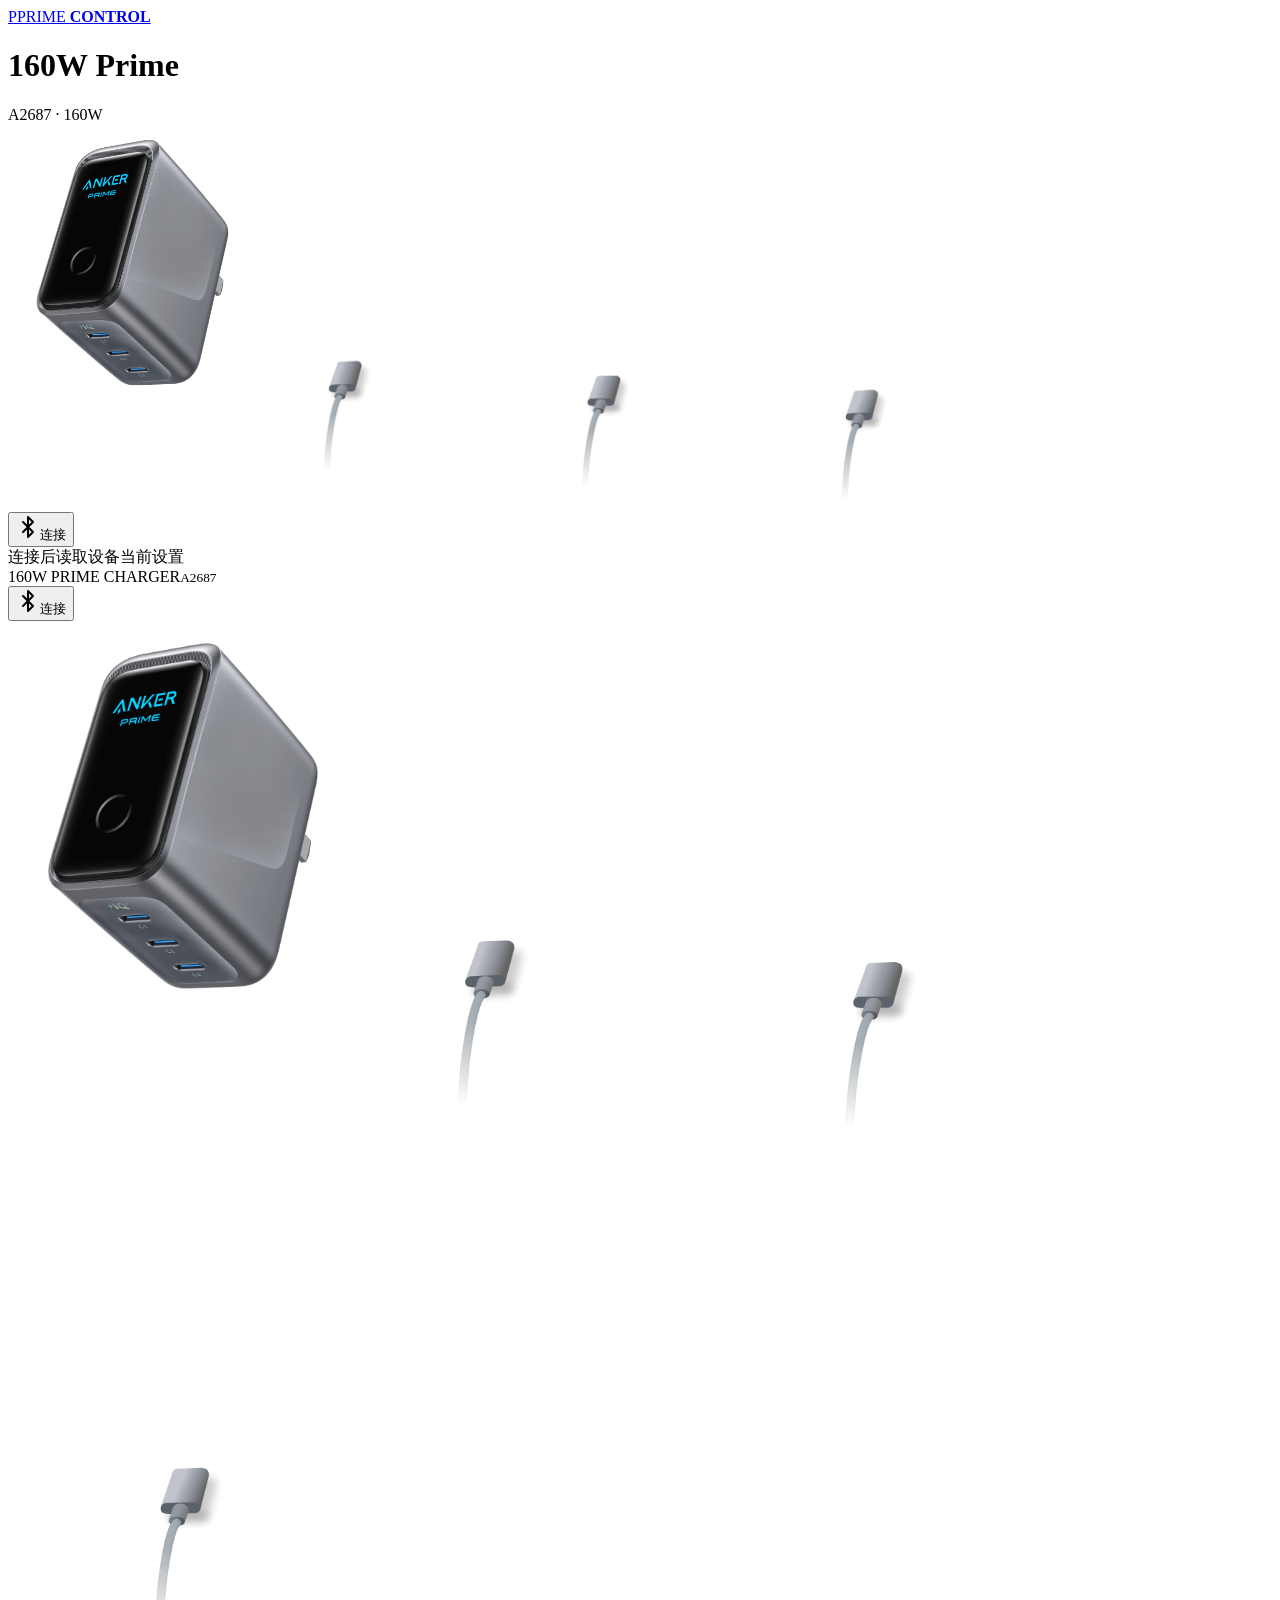
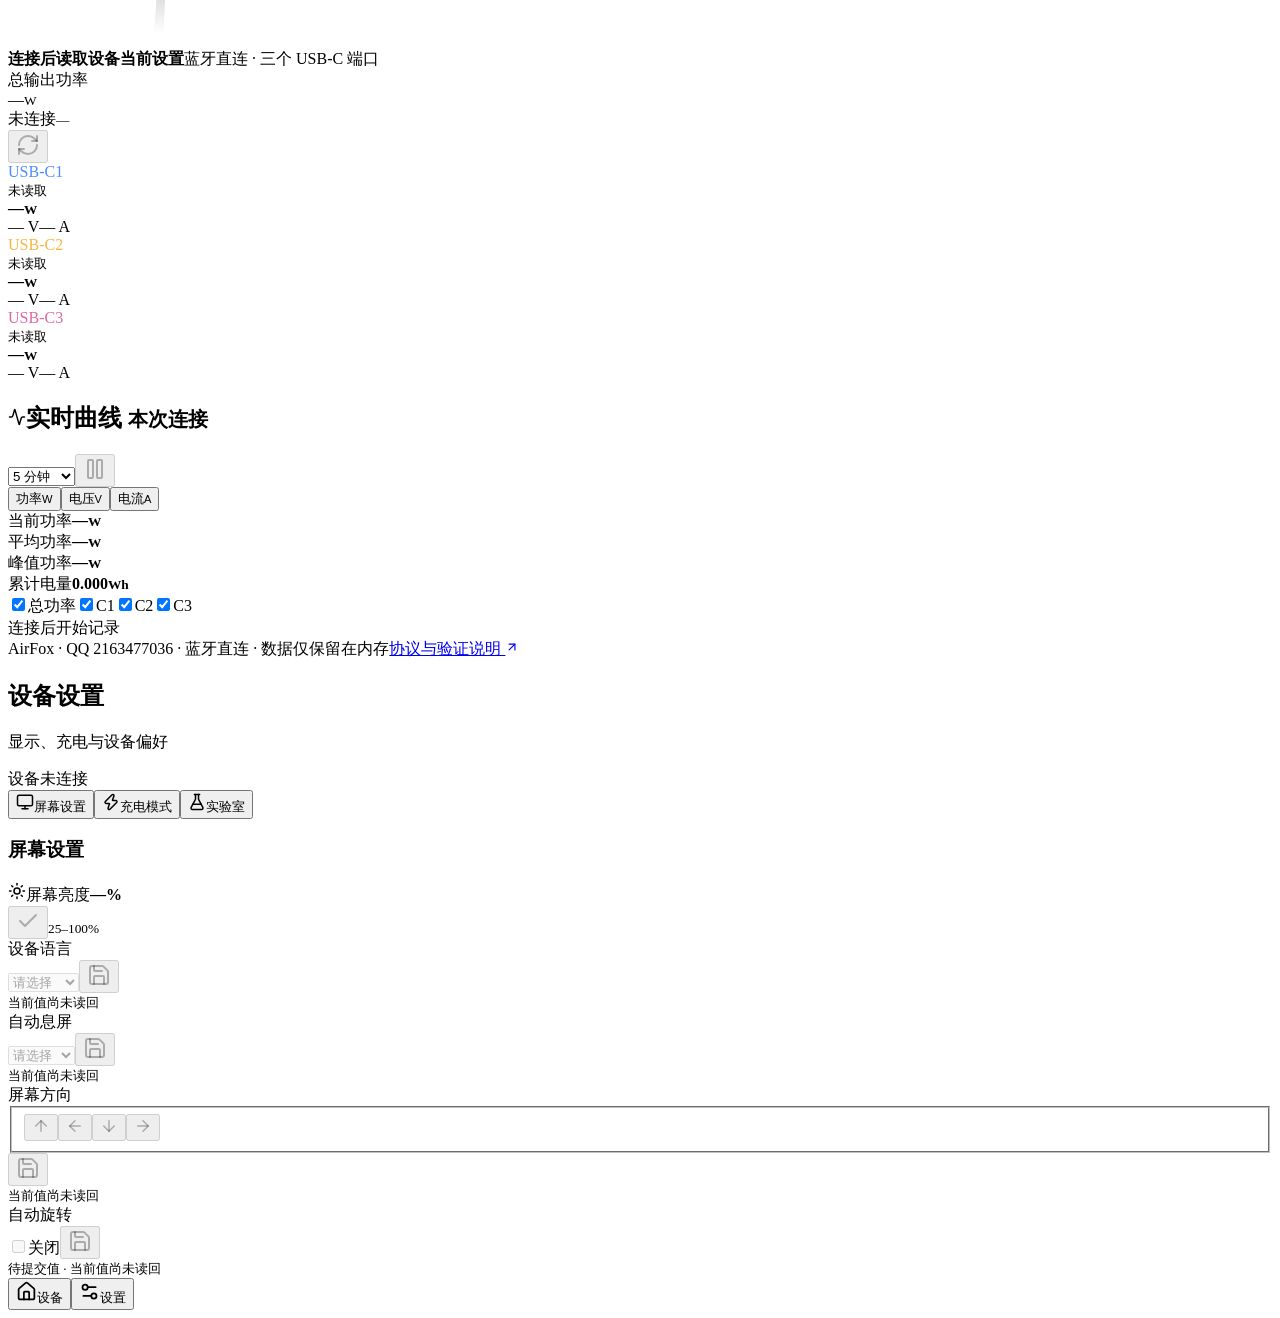
==== commit 12402d51: "Add AirFox author and QQ contact" ====
--- a/index.html
+++ b/index.html
@@ -1,2 +1,2 @@
-<!DOCTYPE html><html lang="zh-CN"><head><meta charSet="utf-8"/><meta name="viewport" content="width=device-width, initial-scale=1"/><link rel="stylesheet" href="/anker-controller-pages/_next/static/css/index.C1Bczn8H.css" data-rsc-css-href="/anker-controller-pages/_next/static/css/index.C1Bczn8H.css" data-precedence="vite-rsc/importer-resources"/><link rel="modulepreload" fetchPriority="low" href="/anker-controller-pages/_next/static/chunks/index-6xs8SuLO.js"/><script src="/anker-controller-pages/_next/static/chunks/rolldown-runtime-C60lm6uB.js" type="module" async=""></script><script src="/anker-controller-pages/_next/static/chunks/framework-D_rUT4EX.js" type="module" async=""></script><script src="/anker-controller-pages/_next/static/chunks/app-elements-H_Dr48wG.js" type="module" async=""></script><script src="/anker-controller-pages/_next/static/chunks/hash-Cp347hhd.js" type="module" async=""></script><script src="/anker-controller-pages/_next/static/chunks/record-uXSNv6cl.js" type="module" async=""></script><script src="/anker-controller-pages/_next/static/chunks/app-rsc-cache-busting-Ds5o-rMS.js" type="module" async=""></script><script src="/anker-controller-pages/_next/static/chunks/app-rsc-render-mode-CvTCGruk.js" type="module" async=""></script><script src="/anker-controller-pages/_next/static/chunks/headers-C_MtfdF4.js" type="module" async=""></script><script src="/anker-controller-pages/_next/static/chunks/protocol-headers-B9-bVeat.js" type="module" async=""></script><script src="/anker-controller-pages/_next/static/chunks/deployment-id-DFhHa9wO.js" type="module" async=""></script><script src="/anker-controller-pages/_next/static/chunks/navigation-errors-D5LMQqDL.js" type="module" async=""></script><link rel="modulepreload" href="/anker-controller-pages/_next/static/chunks/layout-segment-context-D-W3w6mD.js" crossorigin=""/><link rel="modulepreload" href="/anker-controller-pages/_next/static/chunks/page-BxiAjxj9.js" crossorigin=""/><link rel="modulepreload" href="/anker-controller-pages/_next/static/chunks/app-route-prefetch-policy-Es7rS6IP.js" crossorigin=""/><link rel="modulepreload" href="/anker-controller-pages/_next/static/chunks/query-DWOJKAZx.js" crossorigin=""/><title>Prime Control · A2687 上位机</title><meta name="description" content="Anker Prime 160W A2687 蓝牙设备控制台"/><script>Object.assign(((self[Symbol.for("vinext.navigationRuntime")]??={bootstrap:{routeManifest:null},functions:{}}).bootstrap.rsc??={rsc:[]}),{params:{},nav:{"pathname":"/","searchParams":[]}})</script><link rel="modulepreload" href="/anker-controller-pages/_next/static/chunks/index-6xs8SuLO.js" />
-</head><body><main class="shell dashboard"><header class="top"><a href="/" class="brand"><span class="brand-mark">P</span><span>PRIME <b>CONTROL</b></span></a><h1 class="top-product-title">160W Prime</h1><span class="edition">A2687 · 160W</span></header><div class="page-deck"><section class="app-page device-page" aria-label="设备"><section class="device-stage" aria-label="充电器端口状态"><img src="/device.png" alt="" width="256" height="384" loading="eager" fetchPriority="high" decoding="async" class="stage-device" data-nimg="1"/><img src="/imgl_usb_a2687_black_normal_c1.png" alt="" width="240" height="320" loading="lazy" decoding="async" class="stage-cable stage-cable-1 " data-nimg="1" aria-hidden="true"/><img src="/imgl_usb_a2687_black_normal_c2.png" alt="" width="240" height="320" loading="lazy" decoding="async" class="stage-cable stage-cable-2 " data-nimg="1" aria-hidden="true"/><img src="/imgl_usb_a2687_black_normal_c3.png" alt="" width="240" height="320" loading="lazy" decoding="async" class="stage-cable stage-cable-3 " data-nimg="1" aria-hidden="true"/><div class="stage-connect"><button type="button" tabindex="0" data-slot="button" class="group/button inline-flex shrink-0 items-center justify-center rounded-lg border border-transparent bg-clip-padding text-sm font-medium whitespace-nowrap transition-all outline-none select-none focus-visible:border-ring focus-visible:ring-3 focus-visible:ring-ring/50 active:not-aria-[haspopup]:translate-y-px disabled:pointer-events-none disabled:opacity-50 aria-invalid:border-destructive aria-invalid:ring-3 aria-invalid:ring-destructive/20 dark:aria-invalid:border-destructive/50 dark:aria-invalid:ring-destructive/40 [&amp;_svg]:pointer-events-none [&amp;_svg]:shrink-0 [&amp;_svg:not([class*=&#x27;size-&#x27;])]:size-4 bg-primary text-primary-foreground hover:bg-primary/80 h-8 gap-1.5 px-2.5 has-data-[icon=inline-end]:pr-2 has-data-[icon=inline-start]:pl-2 guest-connect"><svg xmlns="http://www.w3.org/2000/svg" width="24" height="24" viewBox="0 0 24 24" fill="none" stroke="currentColor" stroke-width="2" stroke-linecap="round" stroke-linejoin="round" class="lucide lucide-bluetooth" aria-hidden="true"><path d="m7 7 10 10-5 5V2l5 5L7 17"></path></svg>连接</button></div><output class="stage-status " aria-live="polite"><i></i>连接后读取设备当前设置</output></section><div class="workspace"><aside class="desktop-device-panel" aria-label="充电器设备"><div class="desktop-device-heading"><span>160W PRIME CHARGER</span><small>A2687</small></div><div class="desktop-connect"><button type="button" tabindex="0" data-slot="button" class="group/button inline-flex shrink-0 items-center justify-center rounded-lg border border-transparent bg-clip-padding text-sm font-medium whitespace-nowrap transition-all outline-none select-none focus-visible:border-ring focus-visible:ring-3 focus-visible:ring-ring/50 active:not-aria-[haspopup]:translate-y-px disabled:pointer-events-none disabled:opacity-50 aria-invalid:border-destructive aria-invalid:ring-3 aria-invalid:ring-destructive/20 dark:aria-invalid:border-destructive/50 dark:aria-invalid:ring-destructive/40 [&amp;_svg]:pointer-events-none [&amp;_svg]:shrink-0 [&amp;_svg:not([class*=&#x27;size-&#x27;])]:size-4 bg-primary text-primary-foreground hover:bg-primary/80 h-8 gap-1.5 px-2.5 has-data-[icon=inline-end]:pr-2 has-data-[icon=inline-start]:pl-2 guest-connect"><svg xmlns="http://www.w3.org/2000/svg" width="24" height="24" viewBox="0 0 24 24" fill="none" stroke="currentColor" stroke-width="2" stroke-linecap="round" stroke-linejoin="round" class="lucide lucide-bluetooth" aria-hidden="true"><path d="m7 7 10 10-5 5V2l5 5L7 17"></path></svg>连接</button></div><div class="desktop-device-art"><img src="/device.png" alt="Anker Prime A2687 三口充电器" width="360" height="540" loading="eager" fetchPriority="high" decoding="async" data-nimg="1"/><img src="/imgl_usb_a2687_black_normal_c1.png" alt="" width="360" height="480" loading="lazy" decoding="async" class="desktop-cable desktop-cable-1 " data-nimg="1"/><img src="/imgl_usb_a2687_black_normal_c2.png" alt="" width="360" height="480" loading="lazy" decoding="async" class="desktop-cable desktop-cable-2 " data-nimg="1"/><img src="/imgl_usb_a2687_black_normal_c3.png" alt="" width="360" height="480" loading="lazy" decoding="async" class="desktop-cable desktop-cable-3 " data-nimg="1"/></div><div class="desktop-device-caption"><strong class="">连接后读取设备当前设置</strong><span>蓝牙直连 · 三个 USB-C 端口</span></div></aside><div class="controls"><section class="power-panel" aria-label="功率监测"><div class="power-summary"><div><span class="metric-label">总输出功率</span><div class="total-reading">—<small>W</small></div></div><div class="telemetry-status"><span class="">未连接</span><small>—</small></div><button type="button" data-disabled="" tabindex="0" disabled="" data-slot="button" title="刷新状态" aria-label="刷新状态" class="group/button inline-flex shrink-0 items-center justify-center rounded-lg border bg-clip-padding text-sm font-medium whitespace-nowrap transition-all outline-none select-none focus-visible:border-ring focus-visible:ring-3 focus-visible:ring-ring/50 active:not-aria-[haspopup]:translate-y-px disabled:pointer-events-none disabled:opacity-50 aria-invalid:border-destructive aria-invalid:ring-3 aria-invalid:ring-destructive/20 dark:aria-invalid:border-destructive/50 dark:aria-invalid:ring-destructive/40 [&amp;_svg]:pointer-events-none [&amp;_svg]:shrink-0 [&amp;_svg:not([class*=&#x27;size-&#x27;])]:size-4 border-border bg-background hover:bg-muted hover:text-foreground aria-expanded:bg-muted aria-expanded:text-foreground dark:border-input dark:bg-input/30 dark:hover:bg-input/50 size-8"><svg xmlns="http://www.w3.org/2000/svg" width="24" height="24" viewBox="0 0 24 24" fill="none" stroke="currentColor" stroke-width="2" stroke-linecap="round" stroke-linejoin="round" class="lucide lucide-refresh-cw" aria-hidden="true"><path d="M3 12a9 9 0 0 1 9-9 9.75 9.75 0 0 1 6.74 2.74L21 8"></path><path d="M21 3v5h-5"></path><path d="M21 12a9 9 0 0 1-9 9 9.75 9.75 0 0 1-6.74-2.74L3 16"></path><path d="M8 16H3v5"></path></svg></button></div><div class="power-ports"><div class="power-port"><div class="port-name"><div class="port-identity"><span style="color:#4c8dff">USB-C<!-- -->1</span></div><small>未读取</small></div><strong>—<small>W</small></strong><div class="port-electrical"><span>—<!-- --> V</span><span>—<!-- --> A</span></div></div><div class="power-port"><div class="port-name"><div class="port-identity"><span style="color:#f4b63e">USB-C<!-- -->2</span></div><small>未读取</small></div><strong>—<small>W</small></strong><div class="port-electrical"><span>—<!-- --> V</span><span>—<!-- --> A</span></div></div><div class="power-port"><div class="port-name"><div class="port-identity"><span style="color:#de68a4">USB-C<!-- -->3</span></div><small>未读取</small></div><strong>—<small>W</small></strong><div class="port-electrical"><span>—<!-- --> V</span><span>—<!-- --> A</span></div></div></div><div class="curve-heading"><h2><svg xmlns="http://www.w3.org/2000/svg" width="18" height="18" viewBox="0 0 24 24" fill="none" stroke="currentColor" stroke-width="2" stroke-linecap="round" stroke-linejoin="round" class="lucide lucide-activity" aria-hidden="true"><path d="M22 12h-2.48a2 2 0 0 0-1.93 1.46l-2.35 8.36a.25.25 0 0 1-.48 0L9.24 2.18a.25.25 0 0 0-.48 0l-2.35 8.36A2 2 0 0 1 4.49 12H2"></path></svg>实时曲线 <small>本次连接</small></h2><div class="curve-tools"><select aria-label="曲线时间范围"><option value="1">1 分钟</option><option value="5" selected="">5 分钟</option><option value="30">30 分钟</option><option value="60">1 小时</option></select><button type="button" data-disabled="" tabindex="0" disabled="" data-slot="button" aria-label="暂停曲线" title="暂停曲线" class="group/button inline-flex shrink-0 items-center justify-center rounded-lg border bg-clip-padding text-sm font-medium whitespace-nowrap transition-all outline-none select-none focus-visible:border-ring focus-visible:ring-3 focus-visible:ring-ring/50 active:not-aria-[haspopup]:translate-y-px disabled:pointer-events-none disabled:opacity-50 aria-invalid:border-destructive aria-invalid:ring-3 aria-invalid:ring-destructive/20 dark:aria-invalid:border-destructive/50 dark:aria-invalid:ring-destructive/40 [&amp;_svg]:pointer-events-none [&amp;_svg]:shrink-0 [&amp;_svg:not([class*=&#x27;size-&#x27;])]:size-4 border-border bg-background hover:bg-muted hover:text-foreground aria-expanded:bg-muted aria-expanded:text-foreground dark:border-input dark:bg-input/30 dark:hover:bg-input/50 size-8"><svg xmlns="http://www.w3.org/2000/svg" width="24" height="24" viewBox="0 0 24 24" fill="none" stroke="currentColor" stroke-width="2" stroke-linecap="round" stroke-linejoin="round" class="lucide lucide-pause" aria-hidden="true"><rect x="14" y="3" width="5" height="18" rx="1"></rect><rect x="5" y="3" width="5" height="18" rx="1"></rect></svg></button></div></div><div class="metric-switch" aria-label="曲线指标"><button type="button" aria-pressed="true">功率<small>W</small></button><button type="button" aria-pressed="false">电压<small>V</small></button><button type="button" aria-pressed="false">电流<small>A</small></button></div><div class="telemetry-stats" aria-label="本时间范围功率统计"><div><span>当前功率</span><strong>—<small>W</small></strong></div><div><span>平均功率</span><strong>—<small>W</small></strong></div><div><span>峰值功率</span><strong>—<small>W</small></strong></div><div><span>累计电量</span><strong>0.000<small>Wh</small></strong></div></div><div class="curve-legend"><label><input type="checkbox" checked=""/><i style="background:#ff6900"></i>总功率</label><label><input type="checkbox" checked=""/><i style="background:#4c8dff"></i>C1</label><label><input type="checkbox" checked=""/><i style="background:#f4b63e"></i>C2</label><label><input type="checkbox" checked=""/><i style="background:#de68a4"></i>C3</label></div><div class="power-chart" aria-label="最近 5 分钟功率曲线，0 个数据点"><div class="recharts-responsive-container" style="width:100%;height:100%;min-width:0;min-height:1px"><div style="width:0;height:0;overflow:visible"></div></div><div class="chart-empty">连接后开始记录</div></div></section></div></div><footer><span>蓝牙直连 · 数据仅保留在内存</span><a href="/sources.html" target="_blank" rel="noreferrer">协议与验证说明 <svg xmlns="http://www.w3.org/2000/svg" width="14" height="14" viewBox="0 0 24 24" fill="none" stroke="currentColor" stroke-width="2" stroke-linecap="round" stroke-linejoin="round" class="lucide lucide-arrow-up-right" aria-hidden="true"><path d="M7 7h10v10"></path><path d="M7 17 17 7"></path></svg></a></footer></section><section class="app-page settings-page" aria-label="设置"><section class="settings-section" aria-label="设备设置"><div class="settings-title"><div><h2>设备设置</h2><p>显示、充电与设备偏好</p></div><span class="">设备未连接</span></div><div class="settings-layout"><nav aria-label="设置分类" class="settings-nav"><button type="button" aria-current="page"><svg xmlns="http://www.w3.org/2000/svg" width="18" height="18" viewBox="0 0 24 24" fill="none" stroke="currentColor" stroke-width="2" stroke-linecap="round" stroke-linejoin="round" class="lucide lucide-monitor" aria-hidden="true"><rect width="20" height="14" x="2" y="3" rx="2"></rect><line x1="8" x2="16" y1="21" y2="21"></line><line x1="12" x2="12" y1="17" y2="21"></line></svg>屏幕设置</button><button type="button"><svg xmlns="http://www.w3.org/2000/svg" width="18" height="18" viewBox="0 0 24 24" fill="none" stroke="currentColor" stroke-width="2" stroke-linecap="round" stroke-linejoin="round" class="lucide lucide-zap" aria-hidden="true"><path d="M15.914 4a1.5 1.5 0 00-2.474-1.561l-9 9A1.5 1.5 0 005.5 14h4.002a.5.5 0 01.471.666L8.086 20a1.5 1.5 0 002.475 1.56l9-9A1.5 1.5 0 0018.5 10h-3.997a.5.5 0 01-.472-.667z"></path></svg>充电模式</button><button type="button"><svg xmlns="http://www.w3.org/2000/svg" width="18" height="18" viewBox="0 0 24 24" fill="none" stroke="currentColor" stroke-width="2" stroke-linecap="round" stroke-linejoin="round" class="lucide lucide-flask-conical" aria-hidden="true"><path d="M14 2v6a2 2 0 0 0 .245.96l5.51 10.08A2 2 0 0 1 18 22H6a2 2 0 0 1-1.755-2.96l5.51-10.08A2 2 0 0 0 10 8V2"></path><path d="M6.453 15h11.094"></path><path d="M8.5 2h7"></path></svg>实验室</button></nav><div class="settings-content"><h3>屏幕设置</h3><div class="brightness-inline"><div class="brightness-label"><svg xmlns="http://www.w3.org/2000/svg" width="18" height="18" viewBox="0 0 24 24" fill="none" stroke="currentColor" stroke-width="2" stroke-linecap="round" stroke-linejoin="round" class="lucide lucide-sun" aria-hidden="true"><circle cx="12" cy="12" r="4"></circle><path d="M12 2v2"></path><path d="M12 20v2"></path><path d="m4.93 4.93 1.41 1.41"></path><path d="m17.66 17.66 1.41 1.41"></path><path d="M2 12h2"></path><path d="M20 12h2"></path><path d="m6.34 17.66-1.41 1.41"></path><path d="m19.07 4.93-1.41 1.41"></path></svg><span id="brightness-label">屏幕亮度</span><strong>—<!-- -->%</strong></div><div data-disabled="" data-orientation="horizontal" aria-labelledby="brightness-label" id="base-ui-_R_4hl9i_" role="group" data-slot="slider" class="data-horizontal:w-full data-vertical:h-full"><div data-disabled="" data-orientation="horizontal" data-base-ui-slider-control="" class="data-vertical:min-h-40 relative flex w-full touch-none items-center select-none data-disabled:opacity-50 data-vertical:h-full data-vertical:w-auto data-vertical:flex-col"><div data-disabled="" data-orientation="horizontal" style="position:relative" data-slot="slider-track" class="bg-muted rounded-full data-horizontal:h-1 data-horizontal:w-full data-vertical:h-full data-vertical:w-1 relative grow overflow-hidden select-none"><div data-disabled="" data-orientation="horizontal" data-base-ui-slider-indicator="" style="visibility:hidden;position:relative;height:inherit;--start-position:0%;inset-inline-start:0;width:var(--start-position)" data-slot="slider-range" class="bg-primary select-none data-horizontal:h-full data-vertical:w-full"></div></div><div data-disabled="" data-orientation="horizontal" data-index="0" id="base-ui-_R_6khl9i_" style="position:absolute;inset-inline-start:var(--position);top:50%;translate:-50% -50%;--position:0%;visibility:hidden" data-slot="slider-thumb" class="border-ring ring-ring/50 relative size-3 rounded-full border bg-white transition-[color,box-shadow] after:absolute after:-inset-2 hover:ring-3 focus-visible:ring-3 focus-visible:outline-hidden active:ring-3 block shrink-0 select-none disabled:pointer-events-none disabled:opacity-50"><input aria-labelledby="brightness-label" aria-orientation="horizontal" aria-valuenow="60" disabled="" id="base-ui-_R_6khl9iH2_" max="100" min="25" step="1" style="clip-path:inset(50%);overflow:hidden;white-space:nowrap;border:0;padding:0;width:100%;height:100%;margin:-1px;position:fixed;top:0;left:0" type="range" value="60"/><script>!function(){const t=document.currentScript?.parentElement;if(!t)return;const e=t.closest("[data-base-ui-slider-control]");if(!e)return;const r=e.querySelector("[data-base-ui-slider-indicator]"),i=e.getBoundingClientRect(),n="vertical"===e.getAttribute("data-orientation")?"height":"width",o=e.querySelectorAll('input[type="range"]'),l=o.length>1,s=o.length-1;let a=null,u=null;for(let t=0;t<o.length;t+=1){const e=o[t],y=parseFloat(e.getAttribute("value")??"");if(Number.isNaN(y))return;const c=e.parentElement;if(!c)return;const p=parseFloat(e.getAttribute("max")??"100"),g=parseFloat(e.getAttribute("min")??"0"),b=c?.getBoundingClientRect(),d=i[n]-b[n],m=100*(y-g)/(p-g),v=(b[n]/2+d*m/100)/i[n]*100;c.style.setProperty("--position",`${v}%`),Number.isFinite(v)&&(c.style.removeProperty("visibility"),r&&(0===t?(a=v,r.style.setProperty("--start-position",`${v}%`),l||r.style.removeProperty("visibility")):t===s&&(u=v-(a??0),r.style.setProperty("--end-position",`${v}%`),r.style.setProperty("--relative-size",`${u}%`),r.style.removeProperty("visibility"))))}}();</script></div></div></div><button type="button" data-disabled="" tabindex="0" disabled="" data-slot="button" title="应用亮度" aria-label="应用亮度" class="group/button inline-flex shrink-0 items-center justify-center rounded-lg border bg-clip-padding text-sm font-medium whitespace-nowrap transition-all outline-none select-none focus-visible:border-ring focus-visible:ring-3 focus-visible:ring-ring/50 active:not-aria-[haspopup]:translate-y-px disabled:pointer-events-none disabled:opacity-50 aria-invalid:border-destructive aria-invalid:ring-3 aria-invalid:ring-destructive/20 dark:aria-invalid:border-destructive/50 dark:aria-invalid:ring-destructive/40 [&amp;_svg]:pointer-events-none [&amp;_svg]:shrink-0 [&amp;_svg:not([class*=&#x27;size-&#x27;])]:size-4 border-border bg-background hover:bg-muted hover:text-foreground aria-expanded:bg-muted aria-expanded:text-foreground dark:border-input dark:bg-input/30 dark:hover:bg-input/50 size-8"><svg xmlns="http://www.w3.org/2000/svg" width="24" height="24" viewBox="0 0 24 24" fill="none" stroke="currentColor" stroke-width="2" stroke-linecap="round" stroke-linejoin="round" class="lucide lucide-check" aria-hidden="true"><path d="M20 6 9 17l-5-5"></path></svg></button><small>25–100%</small></div><div class="setting-row"><label for="setting-language">设备语言</label><div class="setting-editor"><select id="setting-language" disabled=""><option value="" disabled="" selected="">请选择</option><option value="0">English</option><option value="1">中文</option><option value="2">日本語</option><option value="3">Deutsch</option></select><button type="button" data-disabled="" tabindex="0" disabled="" data-slot="button" title="保存设备语言" aria-label="保存设备语言" class="group/button inline-flex shrink-0 items-center justify-center rounded-lg border bg-clip-padding text-sm font-medium whitespace-nowrap transition-all outline-none select-none focus-visible:border-ring focus-visible:ring-3 focus-visible:ring-ring/50 active:not-aria-[haspopup]:translate-y-px disabled:pointer-events-none disabled:opacity-50 aria-invalid:border-destructive aria-invalid:ring-3 aria-invalid:ring-destructive/20 dark:aria-invalid:border-destructive/50 dark:aria-invalid:ring-destructive/40 [&amp;_svg]:pointer-events-none [&amp;_svg]:shrink-0 [&amp;_svg:not([class*=&#x27;size-&#x27;])]:size-4 border-border bg-background hover:bg-muted hover:text-foreground aria-expanded:bg-muted aria-expanded:text-foreground dark:border-input dark:bg-input/30 dark:hover:bg-input/50 size-8"><svg xmlns="http://www.w3.org/2000/svg" width="24" height="24" viewBox="0 0 24 24" fill="none" stroke="currentColor" stroke-width="2" stroke-linecap="round" stroke-linejoin="round" class="lucide lucide-save" aria-hidden="true"><path d="M15.2 3a2 2 0 0 1 1.4.6l3.8 3.8a2 2 0 0 1 .6 1.4V19a2 2 0 0 1-2 2H5a2 2 0 0 1-2-2V5a2 2 0 0 1 2-2z"></path><path d="M17 21v-7a1 1 0 0 0-1-1H8a1 1 0 0 0-1 1v7"></path><path d="M7 3v4a1 1 0 0 0 1 1h7"></path></svg></button></div><small>当前值尚未读回</small></div><div class="setting-row"><label for="setting-screenTimeout">自动息屏</label><div class="setting-editor"><select id="setting-screenTimeout" disabled=""><option value="" disabled="" selected="">请选择</option><option value="0">30 秒</option><option value="1">1 分钟</option><option value="2">5 分钟</option><option value="3">30 分钟</option><option value="4">12 小时</option></select><button type="button" data-disabled="" tabindex="0" disabled="" data-slot="button" title="保存自动息屏" aria-label="保存自动息屏" class="group/button inline-flex shrink-0 items-center justify-center rounded-lg border bg-clip-padding text-sm font-medium whitespace-nowrap transition-all outline-none select-none focus-visible:border-ring focus-visible:ring-3 focus-visible:ring-ring/50 active:not-aria-[haspopup]:translate-y-px disabled:pointer-events-none disabled:opacity-50 aria-invalid:border-destructive aria-invalid:ring-3 aria-invalid:ring-destructive/20 dark:aria-invalid:border-destructive/50 dark:aria-invalid:ring-destructive/40 [&amp;_svg]:pointer-events-none [&amp;_svg]:shrink-0 [&amp;_svg:not([class*=&#x27;size-&#x27;])]:size-4 border-border bg-background hover:bg-muted hover:text-foreground aria-expanded:bg-muted aria-expanded:text-foreground dark:border-input dark:bg-input/30 dark:hover:bg-input/50 size-8"><svg xmlns="http://www.w3.org/2000/svg" width="24" height="24" viewBox="0 0 24 24" fill="none" stroke="currentColor" stroke-width="2" stroke-linecap="round" stroke-linejoin="round" class="lucide lucide-save" aria-hidden="true"><path d="M15.2 3a2 2 0 0 1 1.4.6l3.8 3.8a2 2 0 0 1 .6 1.4V19a2 2 0 0 1-2 2H5a2 2 0 0 1-2-2V5a2 2 0 0 1 2-2z"></path><path d="M17 21v-7a1 1 0 0 0-1-1H8a1 1 0 0 0-1 1v7"></path><path d="M7 3v4a1 1 0 0 0 1 1h7"></path></svg></button></div><small>当前值尚未读回</small></div><div class="setting-row"><span id="direction-label">屏幕方向</span><div class="setting-editor"><fieldset class="direction-options" aria-labelledby="direction-label"><button type="button" aria-label="朝上" title="朝上" aria-pressed="false" disabled=""><svg xmlns="http://www.w3.org/2000/svg" width="18" height="18" viewBox="0 0 24 24" fill="none" stroke="currentColor" stroke-width="2" stroke-linecap="round" stroke-linejoin="round" class="lucide lucide-arrow-up" aria-hidden="true"><path d="m5 12 7-7 7 7"></path><path d="M12 19V5"></path></svg></button><button type="button" aria-label="朝左" title="朝左" aria-pressed="false" disabled=""><svg xmlns="http://www.w3.org/2000/svg" width="18" height="18" viewBox="0 0 24 24" fill="none" stroke="currentColor" stroke-width="2" stroke-linecap="round" stroke-linejoin="round" class="lucide lucide-arrow-left" aria-hidden="true"><path d="m12 19-7-7 7-7"></path><path d="M19 12H5"></path></svg></button><button type="button" aria-label="朝下" title="朝下" aria-pressed="false" disabled=""><svg xmlns="http://www.w3.org/2000/svg" width="18" height="18" viewBox="0 0 24 24" fill="none" stroke="currentColor" stroke-width="2" stroke-linecap="round" stroke-linejoin="round" class="lucide lucide-arrow-down" aria-hidden="true"><path d="M12 5v14"></path><path d="m19 12-7 7-7-7"></path></svg></button><button type="button" aria-label="朝右" title="朝右" aria-pressed="false" disabled=""><svg xmlns="http://www.w3.org/2000/svg" width="18" height="18" viewBox="0 0 24 24" fill="none" stroke="currentColor" stroke-width="2" stroke-linecap="round" stroke-linejoin="round" class="lucide lucide-arrow-right" aria-hidden="true"><path d="M5 12h14"></path><path d="m12 5 7 7-7 7"></path></svg></button></fieldset><button type="button" data-disabled="" tabindex="0" disabled="" data-slot="button" aria-label="保存屏幕方向" title="保存屏幕方向" class="group/button inline-flex shrink-0 items-center justify-center rounded-lg border bg-clip-padding text-sm font-medium whitespace-nowrap transition-all outline-none select-none focus-visible:border-ring focus-visible:ring-3 focus-visible:ring-ring/50 active:not-aria-[haspopup]:translate-y-px disabled:pointer-events-none disabled:opacity-50 aria-invalid:border-destructive aria-invalid:ring-3 aria-invalid:ring-destructive/20 dark:aria-invalid:border-destructive/50 dark:aria-invalid:ring-destructive/40 [&amp;_svg]:pointer-events-none [&amp;_svg]:shrink-0 [&amp;_svg:not([class*=&#x27;size-&#x27;])]:size-4 border-border bg-background hover:bg-muted hover:text-foreground aria-expanded:bg-muted aria-expanded:text-foreground dark:border-input dark:bg-input/30 dark:hover:bg-input/50 size-8"><svg xmlns="http://www.w3.org/2000/svg" width="24" height="24" viewBox="0 0 24 24" fill="none" stroke="currentColor" stroke-width="2" stroke-linecap="round" stroke-linejoin="round" class="lucide lucide-save" aria-hidden="true"><path d="M15.2 3a2 2 0 0 1 1.4.6l3.8 3.8a2 2 0 0 1 .6 1.4V19a2 2 0 0 1-2 2H5a2 2 0 0 1-2-2V5a2 2 0 0 1 2-2z"></path><path d="M17 21v-7a1 1 0 0 0-1-1H8a1 1 0 0 0-1 1v7"></path><path d="M7 3v4a1 1 0 0 0 1 1h7"></path></svg></button></div><small>当前值尚未读回</small></div><div class="setting-row"><label for="setting-autoRotate">自动旋转</label><div class="setting-editor"><input id="setting-autoRotate" type="checkbox" role="switch" aria-checked="false" disabled=""/><span>关闭</span><button type="button" data-disabled="" tabindex="0" disabled="" data-slot="button" title="保存自动旋转" aria-label="保存自动旋转" class="group/button inline-flex shrink-0 items-center justify-center rounded-lg border bg-clip-padding text-sm font-medium whitespace-nowrap transition-all outline-none select-none focus-visible:border-ring focus-visible:ring-3 focus-visible:ring-ring/50 active:not-aria-[haspopup]:translate-y-px disabled:pointer-events-none disabled:opacity-50 aria-invalid:border-destructive aria-invalid:ring-3 aria-invalid:ring-destructive/20 dark:aria-invalid:border-destructive/50 dark:aria-invalid:ring-destructive/40 [&amp;_svg]:pointer-events-none [&amp;_svg]:shrink-0 [&amp;_svg:not([class*=&#x27;size-&#x27;])]:size-4 border-border bg-background hover:bg-muted hover:text-foreground aria-expanded:bg-muted aria-expanded:text-foreground dark:border-input dark:bg-input/30 dark:hover:bg-input/50 size-8"><svg xmlns="http://www.w3.org/2000/svg" width="24" height="24" viewBox="0 0 24 24" fill="none" stroke="currentColor" stroke-width="2" stroke-linecap="round" stroke-linejoin="round" class="lucide lucide-save" aria-hidden="true"><path d="M15.2 3a2 2 0 0 1 1.4.6l3.8 3.8a2 2 0 0 1 .6 1.4V19a2 2 0 0 1-2 2H5a2 2 0 0 1-2-2V5a2 2 0 0 1 2-2z"></path><path d="M17 21v-7a1 1 0 0 0-1-1H8a1 1 0 0 0-1 1v7"></path><path d="M7 3v4a1 1 0 0 0 1 1h7"></path></svg></button></div><small>待提交值 · 当前值尚未读回</small></div><output class="settings-result" aria-live="polite"></output></div></div></section></section></div><nav class="bottom-nav" aria-label="主导航"><button type="button" aria-current="page"><svg xmlns="http://www.w3.org/2000/svg" width="21" height="21" viewBox="0 0 24 24" fill="none" stroke="currentColor" stroke-width="2" stroke-linecap="round" stroke-linejoin="round" class="lucide lucide-house" aria-hidden="true"><path d="M15 21v-8a1 1 0 0 0-1-1h-4a1 1 0 0 0-1 1v8"></path><path d="M3 10a2 2 0 0 1 .709-1.528l7-6a2 2 0 0 1 2.582 0l7 6A2 2 0 0 1 21 10v9a2 2 0 0 1-2 2H5a2 2 0 0 1-2-2z"></path></svg><span>设备</span></button><button type="button"><svg xmlns="http://www.w3.org/2000/svg" width="21" height="21" viewBox="0 0 24 24" fill="none" stroke="currentColor" stroke-width="2" stroke-linecap="round" stroke-linejoin="round" class="lucide lucide-settings2 lucide-settings-2" aria-hidden="true"><path d="M14 17H5"></path><path d="M19 7h-9"></path><circle cx="17" cy="17" r="3"></circle><circle cx="7" cy="7" r="3"></circle></svg><span>设置</span></button></nav></main><script type="module" src="/anker-controller-pages/_next/static/chunks/index-6xs8SuLO.js" id="_R_" async=""></script><script>((self[Symbol.for("vinext.navigationRuntime")]??={bootstrap:{routeManifest:null},functions:{}}).bootstrap.rsc??={rsc:[]}).rsc.push("2:I[\"8c0f216c4604\",[],\"Children\",1]\n")</script><script>((self[Symbol.for("vinext.navigationRuntime")]??={bootstrap:{routeManifest:null},functions:{}}).bootstrap.rsc??={rsc:[]}).rsc.push("3:I[\"593f344dc510\",[],\"GlobalErrorBoundary\",1]\n")</script><script>((self[Symbol.for("vinext.navigationRuntime")]??={bootstrap:{routeManifest:null},functions:{}}).bootstrap.rsc??={rsc:[]}).rsc.push("4:I[\"0b874ad30386\",[],\"default\",1]\n")</script><script>((self[Symbol.for("vinext.navigationRuntime")]??={bootstrap:{routeManifest:null},functions:{}}).bootstrap.rsc??={rsc:[]}).rsc.push("5:I[\"593f344dc510\",[],\"ErrorBoundary\",1]\n")</script><script>((self[Symbol.for("vinext.navigationRuntime")]??={bootstrap:{routeManifest:null},functions:{}}).bootstrap.rsc??={rsc:[]}).rsc.push("6:I[\"15c18cfaeeff\",[],\"LayoutSegmentProvider\",1]\n")</script><script>((self[Symbol.for("vinext.navigationRuntime")]??={bootstrap:{routeManifest:null},functions:{}}).bootstrap.rsc??={rsc:[]}).rsc.push("7:I[\"8c0f216c4604\",[],\"Slot\",1]\n")</script><script>((self[Symbol.for("vinext.navigationRuntime")]??={bootstrap:{routeManifest:null},functions:{}}).bootstrap.rsc??={rsc:[]}).rsc.push("8:I[\"593f344dc510\",[],\"NotFoundBoundary\",1]\n")</script><script>((self[Symbol.for("vinext.navigationRuntime")]??={bootstrap:{routeManifest:null},functions:{}}).bootstrap.rsc??={rsc:[]}).rsc.push("9:I[\"9276801271d6\",[],\"AppRouterScrollTarget\",1]\n")</script><script>((self[Symbol.for("vinext.navigationRuntime")]??={bootstrap:{routeManifest:null},functions:{}}).bootstrap.rsc??={rsc:[]}).rsc.push("a:I[\"593f344dc510\",[],\"RedirectBoundary\",1]\n")</script><script>((self[Symbol.for("vinext.navigationRuntime")]??={bootstrap:{routeManifest:null},functions:{}}).bootstrap.rsc??={rsc:[]}).rsc.push(":HL[\"/anker-controller-pages/_next/static/css/index.C1Bczn8H.css\",\"style\"     ]\n")</script><script>((self[Symbol.for("vinext.navigationRuntime")]??={bootstrap:{routeManifest:null},functions:{}}).bootstrap.rsc??={rsc:[]}).rsc.push("0:{\"page:/\":\"$L1\",\"layout:/\":[[[\"$\",\"link\",\"css:/_next/static/css/index.C1Bczn8H.css\",{\"rel\":\"stylesheet\",\"precedence\":\"vite-rsc/importer-resources\",\"href\":\"/anker-controller-pages/_next/static/css/index.C1Bczn8H.css\",\"data-rsc-css-href\":\"/anker-controller-pages/_next/static/css/index.C1Bczn8H.css\"}],\"$undefined\"],[\"$\",\"html\",null,{\"lang\":\"zh-CN\",\"children\":[\"$\",\"body\",null,{\"children\":[\"$\",\"$L2\",null,{}]}]}]],\"route:/\":[[[\"$\",\"meta\",null,{\"charSet\":\"utf-8\"}],[[\"$\",\"title\",\"0\",{\"children\":\"Prime Control · A2687 上位机\"}],[\"$\",\"meta\",\"1\",{\"name\":\"description\",\"content\":\"Anker Prime 160W A2687 蓝牙设备控制台\"}]],[[\"$\",\"meta\",\"0\",{\"name\":\"viewport\",\"content\":\"width=device-width, initial-scale=1\"}]]],[\"$\",\"$L3\",null,{\"fallback\":\"$4\",\"children\":[\"$\",\"$L5\",null,{\"fallback\":\"$4\",\"children\":[\"$\",\"$L6\",null,{\"providerId\":\"layout:/\",\"segmentMap\":{\"children\":[]},\"children\":[\"$\",\"$L7\",null,{\"id\":\"layout:/\",\"parallelSlots\":\"$undefined\",\"children\":[\"$\",\"$L8\",null,{\"resetKey\":\"\",\"fallback\":[[\"$\",\"title\",null,{\"children\":\"404: This page could not be found.\"}],[\"$\",\"div\",null,{\"style\":{\"fontFamily\":\"system-ui,\\\"Segoe UI\\\",Roboto,Helvetica,Arial,sans-serif,\\\"Apple Color Emoji\\\",\\\"Segoe UI Emoji\\\"\",\"height\":\"100vh\",\"textAlign\":\"center\",\"display\":\"flex\",\"flexDirection\":\"column\",\"alignItems\":\"center\",\"justifyContent\":\"center\"},\"children\":[\"$\",\"div\",null,{\"children\":[[\"$\",\"style\",null,{\"dangerouslySetInnerHTML\":{\"__html\":\"body{color:#000;background:#fff;margin:0}.next-error-h1{border-right:1px solid rgba(0,0,0,.3)}@media (prefers-color-scheme:dark){body{color:#fff;background:#000}.next-error-h1{border-right:1px solid rgba(255,255,255,.3)}}\"}}],[\"$\",\"h1\",null,{\"className\":\"next-error-h1\",\"style\":{\"display\":\"inline-block\",\"margin\":\"0 20px 0 0\",\"padding\":\"0 23px 0 0\",\"fontSize\":24,\"fontWeight\":500,\"verticalAlign\":\"top\",\"lineHeight\":\"49px\"},\"children\":404}],[\"$\",\"div\",null,{\"style\":{\"display\":\"inline-block\"},\"children\":[\"$\",\"h2\",null,{\"style\":{\"fontSize\":14,\"fontWeight\":400,\"lineHeight\":\"49px\",\"margin\":0},\"children\":\"This page could not be found.\"}]}]]}]}]],\"children\":[\"$\",\"$L9\",null,{\"children\":[\"$\",\"$La\",null,{\"children\":[[\"$\",\"$L6\",null,{\"providerId\":\"page:/\",\"segmentMap\":{\"children\":[\"__PAGE__\"]},\"children\":[\"$\",\"$L7\",null,{\"id\":\"page:/\"}]}],null]}]}]}]}]}]}]}],null,null],\"__route\":\"route:/\",\"__interceptionContext\":null,\"__layoutIds\":[\"layout:/\"],\"__rootLayout\":\"/\",\"__bfcacheSegmentIdentities\":{\"layout:/\":\"[\\\"layout\\\",\\\"layout:/\\\",\\\"root-boundary:/\\\",\\\"\\\"]\",\"page:/\":\"[\\\"page\\\",\\\"page:/\\\",\\\"root-boundary:/\\\",\\\"\\\"]\"},\"__srcPage\":[\"page\"],\"__layoutFlags\":{\"layout:/\":\"s\"},\"__artifactCompatibility\":{\"schemaVersion\":1,\"graphVersion\":\"app-route-graph:1177fd80f83fa7b0\",\"deploymentVersion\":\"971ee27d-e373-4624-9b7f-71d75582905d\",\"appElementsSchemaVersion\":1,\"rscPayloadSchemaVersion\":1,\"rootBoundaryId\":\"/\",\"renderEpoch\":null}}\n")</script><script>((self[Symbol.for("vinext.navigationRuntime")]??={bootstrap:{routeManifest:null},functions:{}}).bootstrap.rsc??={rsc:[]}).rsc.push("b:I[\"6efdf509a785\",[],\"default\",1]\n")</script><script>((self[Symbol.for("vinext.navigationRuntime")]??={bootstrap:{routeManifest:null},functions:{}}).bootstrap.rsc??={rsc:[]}).rsc.push("1:[\"$\",\"$Lb\",null,{\"params\":\"$@c\",\"searchParams\":\"$@d\"}]\n")</script><script>((self[Symbol.for("vinext.navigationRuntime")]??={bootstrap:{routeManifest:null},functions:{}}).bootstrap.rsc??={rsc:[]}).rsc.push("c:{}\n")</script><script>((self[Symbol.for("vinext.navigationRuntime")]??={bootstrap:{routeManifest:null},functions:{}}).bootstrap.rsc??={rsc:[]}).rsc.push("d:{}\n")</script><script>Object.assign(((self[Symbol.for("vinext.navigationRuntime")]??={bootstrap:{routeManifest:null},functions:{}}).bootstrap.rsc??={rsc:[]}),{"initialCacheKind":"dynamic"});((self[Symbol.for("vinext.navigationRuntime")]??={bootstrap:{routeManifest:null},functions:{}}).bootstrap.rsc??={rsc:[]}).done=true</script></body></html>+<!DOCTYPE html><html lang="zh-CN"><head><meta charSet="utf-8"/><meta name="viewport" content="width=device-width, initial-scale=1"/><link rel="stylesheet" href="/anker-controller-pages/_next/static/css/index.C1Bczn8H.css" data-rsc-css-href="/anker-controller-pages/_next/static/css/index.C1Bczn8H.css" data-precedence="vite-rsc/importer-resources"/><link rel="modulepreload" fetchPriority="low" href="/anker-controller-pages/_next/static/chunks/index-BJ2L4ESq.js"/><script src="/anker-controller-pages/_next/static/chunks/rolldown-runtime-C60lm6uB.js" type="module" async=""></script><script src="/anker-controller-pages/_next/static/chunks/framework-D_rUT4EX.js" type="module" async=""></script><script src="/anker-controller-pages/_next/static/chunks/app-elements-H_Dr48wG.js" type="module" async=""></script><script src="/anker-controller-pages/_next/static/chunks/hash-Cp347hhd.js" type="module" async=""></script><script src="/anker-controller-pages/_next/static/chunks/record-uXSNv6cl.js" type="module" async=""></script><script src="/anker-controller-pages/_next/static/chunks/app-rsc-cache-busting-CFQUsCtp.js" type="module" async=""></script><script src="/anker-controller-pages/_next/static/chunks/app-rsc-render-mode-CvTCGruk.js" type="module" async=""></script><script src="/anker-controller-pages/_next/static/chunks/headers-C_MtfdF4.js" type="module" async=""></script><script src="/anker-controller-pages/_next/static/chunks/protocol-headers-B9-bVeat.js" type="module" async=""></script><script src="/anker-controller-pages/_next/static/chunks/deployment-id-DFhHa9wO.js" type="module" async=""></script><script src="/anker-controller-pages/_next/static/chunks/navigation-errors-D5LMQqDL.js" type="module" async=""></script><link rel="modulepreload" href="/anker-controller-pages/_next/static/chunks/layout-segment-context-BEmiJOSG.js" crossorigin=""/><link rel="modulepreload" href="/anker-controller-pages/_next/static/chunks/page-0E6jOGyM.js" crossorigin=""/><link rel="modulepreload" href="/anker-controller-pages/_next/static/chunks/app-route-prefetch-policy-cm_J1j3X.js" crossorigin=""/><link rel="modulepreload" href="/anker-controller-pages/_next/static/chunks/query-DWOJKAZx.js" crossorigin=""/><title>Prime Control · A2687 上位机</title><meta name="description" content="Anker Prime 160W A2687 蓝牙设备控制台"/><meta name="author" content="AirFox"/><link rel="author" href="https://wpa.qq.com/msgrd?v=3&amp;uin=2163477036&amp;site=qq&amp;menu=yes"/><script>Object.assign(((self[Symbol.for("vinext.navigationRuntime")]??={bootstrap:{routeManifest:null},functions:{}}).bootstrap.rsc??={rsc:[]}),{params:{},nav:{"pathname":"/","searchParams":[]}})</script><link rel="modulepreload" href="/anker-controller-pages/_next/static/chunks/index-BJ2L4ESq.js" />
+</head><body><main class="shell dashboard"><header class="top"><a href="/" class="brand"><span class="brand-mark">P</span><span>PRIME <b>CONTROL</b></span></a><h1 class="top-product-title">160W Prime</h1><span class="edition">A2687 · 160W</span></header><div class="page-deck"><section class="app-page device-page" aria-label="设备"><section class="device-stage" aria-label="充电器端口状态"><img src="/device.png" alt="" width="256" height="384" loading="eager" fetchPriority="high" decoding="async" class="stage-device" data-nimg="1"/><img src="/imgl_usb_a2687_black_normal_c1.png" alt="" width="240" height="320" loading="lazy" decoding="async" class="stage-cable stage-cable-1 " data-nimg="1" aria-hidden="true"/><img src="/imgl_usb_a2687_black_normal_c2.png" alt="" width="240" height="320" loading="lazy" decoding="async" class="stage-cable stage-cable-2 " data-nimg="1" aria-hidden="true"/><img src="/imgl_usb_a2687_black_normal_c3.png" alt="" width="240" height="320" loading="lazy" decoding="async" class="stage-cable stage-cable-3 " data-nimg="1" aria-hidden="true"/><div class="stage-connect"><button type="button" tabindex="0" data-slot="button" class="group/button inline-flex shrink-0 items-center justify-center rounded-lg border border-transparent bg-clip-padding text-sm font-medium whitespace-nowrap transition-all outline-none select-none focus-visible:border-ring focus-visible:ring-3 focus-visible:ring-ring/50 active:not-aria-[haspopup]:translate-y-px disabled:pointer-events-none disabled:opacity-50 aria-invalid:border-destructive aria-invalid:ring-3 aria-invalid:ring-destructive/20 dark:aria-invalid:border-destructive/50 dark:aria-invalid:ring-destructive/40 [&amp;_svg]:pointer-events-none [&amp;_svg]:shrink-0 [&amp;_svg:not([class*=&#x27;size-&#x27;])]:size-4 bg-primary text-primary-foreground hover:bg-primary/80 h-8 gap-1.5 px-2.5 has-data-[icon=inline-end]:pr-2 has-data-[icon=inline-start]:pl-2 guest-connect"><svg xmlns="http://www.w3.org/2000/svg" width="24" height="24" viewBox="0 0 24 24" fill="none" stroke="currentColor" stroke-width="2" stroke-linecap="round" stroke-linejoin="round" class="lucide lucide-bluetooth" aria-hidden="true"><path d="m7 7 10 10-5 5V2l5 5L7 17"></path></svg>连接</button></div><output class="stage-status " aria-live="polite"><i></i>连接后读取设备当前设置</output></section><div class="workspace"><aside class="desktop-device-panel" aria-label="充电器设备"><div class="desktop-device-heading"><span>160W PRIME CHARGER</span><small>A2687</small></div><div class="desktop-connect"><button type="button" tabindex="0" data-slot="button" class="group/button inline-flex shrink-0 items-center justify-center rounded-lg border border-transparent bg-clip-padding text-sm font-medium whitespace-nowrap transition-all outline-none select-none focus-visible:border-ring focus-visible:ring-3 focus-visible:ring-ring/50 active:not-aria-[haspopup]:translate-y-px disabled:pointer-events-none disabled:opacity-50 aria-invalid:border-destructive aria-invalid:ring-3 aria-invalid:ring-destructive/20 dark:aria-invalid:border-destructive/50 dark:aria-invalid:ring-destructive/40 [&amp;_svg]:pointer-events-none [&amp;_svg]:shrink-0 [&amp;_svg:not([class*=&#x27;size-&#x27;])]:size-4 bg-primary text-primary-foreground hover:bg-primary/80 h-8 gap-1.5 px-2.5 has-data-[icon=inline-end]:pr-2 has-data-[icon=inline-start]:pl-2 guest-connect"><svg xmlns="http://www.w3.org/2000/svg" width="24" height="24" viewBox="0 0 24 24" fill="none" stroke="currentColor" stroke-width="2" stroke-linecap="round" stroke-linejoin="round" class="lucide lucide-bluetooth" aria-hidden="true"><path d="m7 7 10 10-5 5V2l5 5L7 17"></path></svg>连接</button></div><div class="desktop-device-art"><img src="/device.png" alt="Anker Prime A2687 三口充电器" width="360" height="540" loading="eager" fetchPriority="high" decoding="async" data-nimg="1"/><img src="/imgl_usb_a2687_black_normal_c1.png" alt="" width="360" height="480" loading="lazy" decoding="async" class="desktop-cable desktop-cable-1 " data-nimg="1"/><img src="/imgl_usb_a2687_black_normal_c2.png" alt="" width="360" height="480" loading="lazy" decoding="async" class="desktop-cable desktop-cable-2 " data-nimg="1"/><img src="/imgl_usb_a2687_black_normal_c3.png" alt="" width="360" height="480" loading="lazy" decoding="async" class="desktop-cable desktop-cable-3 " data-nimg="1"/></div><div class="desktop-device-caption"><strong class="">连接后读取设备当前设置</strong><span>蓝牙直连 · 三个 USB-C 端口</span></div></aside><div class="controls"><section class="power-panel" aria-label="功率监测"><div class="power-summary"><div><span class="metric-label">总输出功率</span><div class="total-reading">—<small>W</small></div></div><div class="telemetry-status"><span class="">未连接</span><small>—</small></div><button type="button" data-disabled="" tabindex="0" disabled="" data-slot="button" title="刷新状态" aria-label="刷新状态" class="group/button inline-flex shrink-0 items-center justify-center rounded-lg border bg-clip-padding text-sm font-medium whitespace-nowrap transition-all outline-none select-none focus-visible:border-ring focus-visible:ring-3 focus-visible:ring-ring/50 active:not-aria-[haspopup]:translate-y-px disabled:pointer-events-none disabled:opacity-50 aria-invalid:border-destructive aria-invalid:ring-3 aria-invalid:ring-destructive/20 dark:aria-invalid:border-destructive/50 dark:aria-invalid:ring-destructive/40 [&amp;_svg]:pointer-events-none [&amp;_svg]:shrink-0 [&amp;_svg:not([class*=&#x27;size-&#x27;])]:size-4 border-border bg-background hover:bg-muted hover:text-foreground aria-expanded:bg-muted aria-expanded:text-foreground dark:border-input dark:bg-input/30 dark:hover:bg-input/50 size-8"><svg xmlns="http://www.w3.org/2000/svg" width="24" height="24" viewBox="0 0 24 24" fill="none" stroke="currentColor" stroke-width="2" stroke-linecap="round" stroke-linejoin="round" class="lucide lucide-refresh-cw" aria-hidden="true"><path d="M3 12a9 9 0 0 1 9-9 9.75 9.75 0 0 1 6.74 2.74L21 8"></path><path d="M21 3v5h-5"></path><path d="M21 12a9 9 0 0 1-9 9 9.75 9.75 0 0 1-6.74-2.74L3 16"></path><path d="M8 16H3v5"></path></svg></button></div><div class="power-ports"><div class="power-port"><div class="port-name"><div class="port-identity"><span style="color:#4c8dff">USB-C<!-- -->1</span></div><small>未读取</small></div><strong>—<small>W</small></strong><div class="port-electrical"><span>—<!-- --> V</span><span>—<!-- --> A</span></div></div><div class="power-port"><div class="port-name"><div class="port-identity"><span style="color:#f4b63e">USB-C<!-- -->2</span></div><small>未读取</small></div><strong>—<small>W</small></strong><div class="port-electrical"><span>—<!-- --> V</span><span>—<!-- --> A</span></div></div><div class="power-port"><div class="port-name"><div class="port-identity"><span style="color:#de68a4">USB-C<!-- -->3</span></div><small>未读取</small></div><strong>—<small>W</small></strong><div class="port-electrical"><span>—<!-- --> V</span><span>—<!-- --> A</span></div></div></div><div class="curve-heading"><h2><svg xmlns="http://www.w3.org/2000/svg" width="18" height="18" viewBox="0 0 24 24" fill="none" stroke="currentColor" stroke-width="2" stroke-linecap="round" stroke-linejoin="round" class="lucide lucide-activity" aria-hidden="true"><path d="M22 12h-2.48a2 2 0 0 0-1.93 1.46l-2.35 8.36a.25.25 0 0 1-.48 0L9.24 2.18a.25.25 0 0 0-.48 0l-2.35 8.36A2 2 0 0 1 4.49 12H2"></path></svg>实时曲线 <small>本次连接</small></h2><div class="curve-tools"><select aria-label="曲线时间范围"><option value="1">1 分钟</option><option value="5" selected="">5 分钟</option><option value="30">30 分钟</option><option value="60">1 小时</option></select><button type="button" data-disabled="" tabindex="0" disabled="" data-slot="button" aria-label="暂停曲线" title="暂停曲线" class="group/button inline-flex shrink-0 items-center justify-center rounded-lg border bg-clip-padding text-sm font-medium whitespace-nowrap transition-all outline-none select-none focus-visible:border-ring focus-visible:ring-3 focus-visible:ring-ring/50 active:not-aria-[haspopup]:translate-y-px disabled:pointer-events-none disabled:opacity-50 aria-invalid:border-destructive aria-invalid:ring-3 aria-invalid:ring-destructive/20 dark:aria-invalid:border-destructive/50 dark:aria-invalid:ring-destructive/40 [&amp;_svg]:pointer-events-none [&amp;_svg]:shrink-0 [&amp;_svg:not([class*=&#x27;size-&#x27;])]:size-4 border-border bg-background hover:bg-muted hover:text-foreground aria-expanded:bg-muted aria-expanded:text-foreground dark:border-input dark:bg-input/30 dark:hover:bg-input/50 size-8"><svg xmlns="http://www.w3.org/2000/svg" width="24" height="24" viewBox="0 0 24 24" fill="none" stroke="currentColor" stroke-width="2" stroke-linecap="round" stroke-linejoin="round" class="lucide lucide-pause" aria-hidden="true"><rect x="14" y="3" width="5" height="18" rx="1"></rect><rect x="5" y="3" width="5" height="18" rx="1"></rect></svg></button></div></div><div class="metric-switch" aria-label="曲线指标"><button type="button" aria-pressed="true">功率<small>W</small></button><button type="button" aria-pressed="false">电压<small>V</small></button><button type="button" aria-pressed="false">电流<small>A</small></button></div><div class="telemetry-stats" aria-label="本时间范围功率统计"><div><span>当前功率</span><strong>—<small>W</small></strong></div><div><span>平均功率</span><strong>—<small>W</small></strong></div><div><span>峰值功率</span><strong>—<small>W</small></strong></div><div><span>累计电量</span><strong>0.000<small>Wh</small></strong></div></div><div class="curve-legend"><label><input type="checkbox" checked=""/><i style="background:#ff6900"></i>总功率</label><label><input type="checkbox" checked=""/><i style="background:#4c8dff"></i>C1</label><label><input type="checkbox" checked=""/><i style="background:#f4b63e"></i>C2</label><label><input type="checkbox" checked=""/><i style="background:#de68a4"></i>C3</label></div><div class="power-chart" aria-label="最近 5 分钟功率曲线，0 个数据点"><div class="recharts-responsive-container" style="width:100%;height:100%;min-width:0;min-height:1px"><div style="width:0;height:0;overflow:visible"></div></div><div class="chart-empty">连接后开始记录</div></div></section></div></div><footer><span>AirFox · QQ 2163477036 · 蓝牙直连 · 数据仅保留在内存</span><a href="/sources.html" target="_blank" rel="noreferrer">协议与验证说明 <svg xmlns="http://www.w3.org/2000/svg" width="14" height="14" viewBox="0 0 24 24" fill="none" stroke="currentColor" stroke-width="2" stroke-linecap="round" stroke-linejoin="round" class="lucide lucide-arrow-up-right" aria-hidden="true"><path d="M7 7h10v10"></path><path d="M7 17 17 7"></path></svg></a></footer></section><section class="app-page settings-page" aria-label="设置"><section class="settings-section" aria-label="设备设置"><div class="settings-title"><div><h2>设备设置</h2><p>显示、充电与设备偏好</p></div><span class="">设备未连接</span></div><div class="settings-layout"><nav aria-label="设置分类" class="settings-nav"><button type="button" aria-current="page"><svg xmlns="http://www.w3.org/2000/svg" width="18" height="18" viewBox="0 0 24 24" fill="none" stroke="currentColor" stroke-width="2" stroke-linecap="round" stroke-linejoin="round" class="lucide lucide-monitor" aria-hidden="true"><rect width="20" height="14" x="2" y="3" rx="2"></rect><line x1="8" x2="16" y1="21" y2="21"></line><line x1="12" x2="12" y1="17" y2="21"></line></svg>屏幕设置</button><button type="button"><svg xmlns="http://www.w3.org/2000/svg" width="18" height="18" viewBox="0 0 24 24" fill="none" stroke="currentColor" stroke-width="2" stroke-linecap="round" stroke-linejoin="round" class="lucide lucide-zap" aria-hidden="true"><path d="M15.914 4a1.5 1.5 0 00-2.474-1.561l-9 9A1.5 1.5 0 005.5 14h4.002a.5.5 0 01.471.666L8.086 20a1.5 1.5 0 002.475 1.56l9-9A1.5 1.5 0 0018.5 10h-3.997a.5.5 0 01-.472-.667z"></path></svg>充电模式</button><button type="button"><svg xmlns="http://www.w3.org/2000/svg" width="18" height="18" viewBox="0 0 24 24" fill="none" stroke="currentColor" stroke-width="2" stroke-linecap="round" stroke-linejoin="round" class="lucide lucide-flask-conical" aria-hidden="true"><path d="M14 2v6a2 2 0 0 0 .245.96l5.51 10.08A2 2 0 0 1 18 22H6a2 2 0 0 1-1.755-2.96l5.51-10.08A2 2 0 0 0 10 8V2"></path><path d="M6.453 15h11.094"></path><path d="M8.5 2h7"></path></svg>实验室</button></nav><div class="settings-content"><h3>屏幕设置</h3><div class="brightness-inline"><div class="brightness-label"><svg xmlns="http://www.w3.org/2000/svg" width="18" height="18" viewBox="0 0 24 24" fill="none" stroke="currentColor" stroke-width="2" stroke-linecap="round" stroke-linejoin="round" class="lucide lucide-sun" aria-hidden="true"><circle cx="12" cy="12" r="4"></circle><path d="M12 2v2"></path><path d="M12 20v2"></path><path d="m4.93 4.93 1.41 1.41"></path><path d="m17.66 17.66 1.41 1.41"></path><path d="M2 12h2"></path><path d="M20 12h2"></path><path d="m6.34 17.66-1.41 1.41"></path><path d="m19.07 4.93-1.41 1.41"></path></svg><span id="brightness-label">屏幕亮度</span><strong>—<!-- -->%</strong></div><div data-disabled="" data-orientation="horizontal" aria-labelledby="brightness-label" id="base-ui-_R_4hl9i_" role="group" data-slot="slider" class="data-horizontal:w-full data-vertical:h-full"><div data-disabled="" data-orientation="horizontal" data-base-ui-slider-control="" class="data-vertical:min-h-40 relative flex w-full touch-none items-center select-none data-disabled:opacity-50 data-vertical:h-full data-vertical:w-auto data-vertical:flex-col"><div data-disabled="" data-orientation="horizontal" style="position:relative" data-slot="slider-track" class="bg-muted rounded-full data-horizontal:h-1 data-horizontal:w-full data-vertical:h-full data-vertical:w-1 relative grow overflow-hidden select-none"><div data-disabled="" data-orientation="horizontal" data-base-ui-slider-indicator="" style="visibility:hidden;position:relative;height:inherit;--start-position:0%;inset-inline-start:0;width:var(--start-position)" data-slot="slider-range" class="bg-primary select-none data-horizontal:h-full data-vertical:w-full"></div></div><div data-disabled="" data-orientation="horizontal" data-index="0" id="base-ui-_R_6khl9i_" style="position:absolute;inset-inline-start:var(--position);top:50%;translate:-50% -50%;--position:0%;visibility:hidden" data-slot="slider-thumb" class="border-ring ring-ring/50 relative size-3 rounded-full border bg-white transition-[color,box-shadow] after:absolute after:-inset-2 hover:ring-3 focus-visible:ring-3 focus-visible:outline-hidden active:ring-3 block shrink-0 select-none disabled:pointer-events-none disabled:opacity-50"><input aria-labelledby="brightness-label" aria-orientation="horizontal" aria-valuenow="60" disabled="" id="base-ui-_R_6khl9iH2_" max="100" min="25" step="1" style="clip-path:inset(50%);overflow:hidden;white-space:nowrap;border:0;padding:0;width:100%;height:100%;margin:-1px;position:fixed;top:0;left:0" type="range" value="60"/><script>!function(){const t=document.currentScript?.parentElement;if(!t)return;const e=t.closest("[data-base-ui-slider-control]");if(!e)return;const r=e.querySelector("[data-base-ui-slider-indicator]"),i=e.getBoundingClientRect(),n="vertical"===e.getAttribute("data-orientation")?"height":"width",o=e.querySelectorAll('input[type="range"]'),l=o.length>1,s=o.length-1;let a=null,u=null;for(let t=0;t<o.length;t+=1){const e=o[t],y=parseFloat(e.getAttribute("value")??"");if(Number.isNaN(y))return;const c=e.parentElement;if(!c)return;const p=parseFloat(e.getAttribute("max")??"100"),g=parseFloat(e.getAttribute("min")??"0"),b=c?.getBoundingClientRect(),d=i[n]-b[n],m=100*(y-g)/(p-g),v=(b[n]/2+d*m/100)/i[n]*100;c.style.setProperty("--position",`${v}%`),Number.isFinite(v)&&(c.style.removeProperty("visibility"),r&&(0===t?(a=v,r.style.setProperty("--start-position",`${v}%`),l||r.style.removeProperty("visibility")):t===s&&(u=v-(a??0),r.style.setProperty("--end-position",`${v}%`),r.style.setProperty("--relative-size",`${u}%`),r.style.removeProperty("visibility"))))}}();</script></div></div></div><button type="button" data-disabled="" tabindex="0" disabled="" data-slot="button" title="应用亮度" aria-label="应用亮度" class="group/button inline-flex shrink-0 items-center justify-center rounded-lg border bg-clip-padding text-sm font-medium whitespace-nowrap transition-all outline-none select-none focus-visible:border-ring focus-visible:ring-3 focus-visible:ring-ring/50 active:not-aria-[haspopup]:translate-y-px disabled:pointer-events-none disabled:opacity-50 aria-invalid:border-destructive aria-invalid:ring-3 aria-invalid:ring-destructive/20 dark:aria-invalid:border-destructive/50 dark:aria-invalid:ring-destructive/40 [&amp;_svg]:pointer-events-none [&amp;_svg]:shrink-0 [&amp;_svg:not([class*=&#x27;size-&#x27;])]:size-4 border-border bg-background hover:bg-muted hover:text-foreground aria-expanded:bg-muted aria-expanded:text-foreground dark:border-input dark:bg-input/30 dark:hover:bg-input/50 size-8"><svg xmlns="http://www.w3.org/2000/svg" width="24" height="24" viewBox="0 0 24 24" fill="none" stroke="currentColor" stroke-width="2" stroke-linecap="round" stroke-linejoin="round" class="lucide lucide-check" aria-hidden="true"><path d="M20 6 9 17l-5-5"></path></svg></button><small>25–100%</small></div><div class="setting-row"><label for="setting-language">设备语言</label><div class="setting-editor"><select id="setting-language" disabled=""><option value="" disabled="" selected="">请选择</option><option value="0">English</option><option value="1">中文</option><option value="2">日本語</option><option value="3">Deutsch</option></select><button type="button" data-disabled="" tabindex="0" disabled="" data-slot="button" title="保存设备语言" aria-label="保存设备语言" class="group/button inline-flex shrink-0 items-center justify-center rounded-lg border bg-clip-padding text-sm font-medium whitespace-nowrap transition-all outline-none select-none focus-visible:border-ring focus-visible:ring-3 focus-visible:ring-ring/50 active:not-aria-[haspopup]:translate-y-px disabled:pointer-events-none disabled:opacity-50 aria-invalid:border-destructive aria-invalid:ring-3 aria-invalid:ring-destructive/20 dark:aria-invalid:border-destructive/50 dark:aria-invalid:ring-destructive/40 [&amp;_svg]:pointer-events-none [&amp;_svg]:shrink-0 [&amp;_svg:not([class*=&#x27;size-&#x27;])]:size-4 border-border bg-background hover:bg-muted hover:text-foreground aria-expanded:bg-muted aria-expanded:text-foreground dark:border-input dark:bg-input/30 dark:hover:bg-input/50 size-8"><svg xmlns="http://www.w3.org/2000/svg" width="24" height="24" viewBox="0 0 24 24" fill="none" stroke="currentColor" stroke-width="2" stroke-linecap="round" stroke-linejoin="round" class="lucide lucide-save" aria-hidden="true"><path d="M15.2 3a2 2 0 0 1 1.4.6l3.8 3.8a2 2 0 0 1 .6 1.4V19a2 2 0 0 1-2 2H5a2 2 0 0 1-2-2V5a2 2 0 0 1 2-2z"></path><path d="M17 21v-7a1 1 0 0 0-1-1H8a1 1 0 0 0-1 1v7"></path><path d="M7 3v4a1 1 0 0 0 1 1h7"></path></svg></button></div><small>当前值尚未读回</small></div><div class="setting-row"><label for="setting-screenTimeout">自动息屏</label><div class="setting-editor"><select id="setting-screenTimeout" disabled=""><option value="" disabled="" selected="">请选择</option><option value="0">30 秒</option><option value="1">1 分钟</option><option value="2">5 分钟</option><option value="3">30 分钟</option><option value="4">12 小时</option></select><button type="button" data-disabled="" tabindex="0" disabled="" data-slot="button" title="保存自动息屏" aria-label="保存自动息屏" class="group/button inline-flex shrink-0 items-center justify-center rounded-lg border bg-clip-padding text-sm font-medium whitespace-nowrap transition-all outline-none select-none focus-visible:border-ring focus-visible:ring-3 focus-visible:ring-ring/50 active:not-aria-[haspopup]:translate-y-px disabled:pointer-events-none disabled:opacity-50 aria-invalid:border-destructive aria-invalid:ring-3 aria-invalid:ring-destructive/20 dark:aria-invalid:border-destructive/50 dark:aria-invalid:ring-destructive/40 [&amp;_svg]:pointer-events-none [&amp;_svg]:shrink-0 [&amp;_svg:not([class*=&#x27;size-&#x27;])]:size-4 border-border bg-background hover:bg-muted hover:text-foreground aria-expanded:bg-muted aria-expanded:text-foreground dark:border-input dark:bg-input/30 dark:hover:bg-input/50 size-8"><svg xmlns="http://www.w3.org/2000/svg" width="24" height="24" viewBox="0 0 24 24" fill="none" stroke="currentColor" stroke-width="2" stroke-linecap="round" stroke-linejoin="round" class="lucide lucide-save" aria-hidden="true"><path d="M15.2 3a2 2 0 0 1 1.4.6l3.8 3.8a2 2 0 0 1 .6 1.4V19a2 2 0 0 1-2 2H5a2 2 0 0 1-2-2V5a2 2 0 0 1 2-2z"></path><path d="M17 21v-7a1 1 0 0 0-1-1H8a1 1 0 0 0-1 1v7"></path><path d="M7 3v4a1 1 0 0 0 1 1h7"></path></svg></button></div><small>当前值尚未读回</small></div><div class="setting-row"><span id="direction-label">屏幕方向</span><div class="setting-editor"><fieldset class="direction-options" aria-labelledby="direction-label"><button type="button" aria-label="朝上" title="朝上" aria-pressed="false" disabled=""><svg xmlns="http://www.w3.org/2000/svg" width="18" height="18" viewBox="0 0 24 24" fill="none" stroke="currentColor" stroke-width="2" stroke-linecap="round" stroke-linejoin="round" class="lucide lucide-arrow-up" aria-hidden="true"><path d="m5 12 7-7 7 7"></path><path d="M12 19V5"></path></svg></button><button type="button" aria-label="朝左" title="朝左" aria-pressed="false" disabled=""><svg xmlns="http://www.w3.org/2000/svg" width="18" height="18" viewBox="0 0 24 24" fill="none" stroke="currentColor" stroke-width="2" stroke-linecap="round" stroke-linejoin="round" class="lucide lucide-arrow-left" aria-hidden="true"><path d="m12 19-7-7 7-7"></path><path d="M19 12H5"></path></svg></button><button type="button" aria-label="朝下" title="朝下" aria-pressed="false" disabled=""><svg xmlns="http://www.w3.org/2000/svg" width="18" height="18" viewBox="0 0 24 24" fill="none" stroke="currentColor" stroke-width="2" stroke-linecap="round" stroke-linejoin="round" class="lucide lucide-arrow-down" aria-hidden="true"><path d="M12 5v14"></path><path d="m19 12-7 7-7-7"></path></svg></button><button type="button" aria-label="朝右" title="朝右" aria-pressed="false" disabled=""><svg xmlns="http://www.w3.org/2000/svg" width="18" height="18" viewBox="0 0 24 24" fill="none" stroke="currentColor" stroke-width="2" stroke-linecap="round" stroke-linejoin="round" class="lucide lucide-arrow-right" aria-hidden="true"><path d="M5 12h14"></path><path d="m12 5 7 7-7 7"></path></svg></button></fieldset><button type="button" data-disabled="" tabindex="0" disabled="" data-slot="button" aria-label="保存屏幕方向" title="保存屏幕方向" class="group/button inline-flex shrink-0 items-center justify-center rounded-lg border bg-clip-padding text-sm font-medium whitespace-nowrap transition-all outline-none select-none focus-visible:border-ring focus-visible:ring-3 focus-visible:ring-ring/50 active:not-aria-[haspopup]:translate-y-px disabled:pointer-events-none disabled:opacity-50 aria-invalid:border-destructive aria-invalid:ring-3 aria-invalid:ring-destructive/20 dark:aria-invalid:border-destructive/50 dark:aria-invalid:ring-destructive/40 [&amp;_svg]:pointer-events-none [&amp;_svg]:shrink-0 [&amp;_svg:not([class*=&#x27;size-&#x27;])]:size-4 border-border bg-background hover:bg-muted hover:text-foreground aria-expanded:bg-muted aria-expanded:text-foreground dark:border-input dark:bg-input/30 dark:hover:bg-input/50 size-8"><svg xmlns="http://www.w3.org/2000/svg" width="24" height="24" viewBox="0 0 24 24" fill="none" stroke="currentColor" stroke-width="2" stroke-linecap="round" stroke-linejoin="round" class="lucide lucide-save" aria-hidden="true"><path d="M15.2 3a2 2 0 0 1 1.4.6l3.8 3.8a2 2 0 0 1 .6 1.4V19a2 2 0 0 1-2 2H5a2 2 0 0 1-2-2V5a2 2 0 0 1 2-2z"></path><path d="M17 21v-7a1 1 0 0 0-1-1H8a1 1 0 0 0-1 1v7"></path><path d="M7 3v4a1 1 0 0 0 1 1h7"></path></svg></button></div><small>当前值尚未读回</small></div><div class="setting-row"><label for="setting-autoRotate">自动旋转</label><div class="setting-editor"><input id="setting-autoRotate" type="checkbox" role="switch" aria-checked="false" disabled=""/><span>关闭</span><button type="button" data-disabled="" tabindex="0" disabled="" data-slot="button" title="保存自动旋转" aria-label="保存自动旋转" class="group/button inline-flex shrink-0 items-center justify-center rounded-lg border bg-clip-padding text-sm font-medium whitespace-nowrap transition-all outline-none select-none focus-visible:border-ring focus-visible:ring-3 focus-visible:ring-ring/50 active:not-aria-[haspopup]:translate-y-px disabled:pointer-events-none disabled:opacity-50 aria-invalid:border-destructive aria-invalid:ring-3 aria-invalid:ring-destructive/20 dark:aria-invalid:border-destructive/50 dark:aria-invalid:ring-destructive/40 [&amp;_svg]:pointer-events-none [&amp;_svg]:shrink-0 [&amp;_svg:not([class*=&#x27;size-&#x27;])]:size-4 border-border bg-background hover:bg-muted hover:text-foreground aria-expanded:bg-muted aria-expanded:text-foreground dark:border-input dark:bg-input/30 dark:hover:bg-input/50 size-8"><svg xmlns="http://www.w3.org/2000/svg" width="24" height="24" viewBox="0 0 24 24" fill="none" stroke="currentColor" stroke-width="2" stroke-linecap="round" stroke-linejoin="round" class="lucide lucide-save" aria-hidden="true"><path d="M15.2 3a2 2 0 0 1 1.4.6l3.8 3.8a2 2 0 0 1 .6 1.4V19a2 2 0 0 1-2 2H5a2 2 0 0 1-2-2V5a2 2 0 0 1 2-2z"></path><path d="M17 21v-7a1 1 0 0 0-1-1H8a1 1 0 0 0-1 1v7"></path><path d="M7 3v4a1 1 0 0 0 1 1h7"></path></svg></button></div><small>待提交值 · 当前值尚未读回</small></div><output class="settings-result" aria-live="polite"></output></div></div></section></section></div><nav class="bottom-nav" aria-label="主导航"><button type="button" aria-current="page"><svg xmlns="http://www.w3.org/2000/svg" width="21" height="21" viewBox="0 0 24 24" fill="none" stroke="currentColor" stroke-width="2" stroke-linecap="round" stroke-linejoin="round" class="lucide lucide-house" aria-hidden="true"><path d="M15 21v-8a1 1 0 0 0-1-1h-4a1 1 0 0 0-1 1v8"></path><path d="M3 10a2 2 0 0 1 .709-1.528l7-6a2 2 0 0 1 2.582 0l7 6A2 2 0 0 1 21 10v9a2 2 0 0 1-2 2H5a2 2 0 0 1-2-2z"></path></svg><span>设备</span></button><button type="button"><svg xmlns="http://www.w3.org/2000/svg" width="21" height="21" viewBox="0 0 24 24" fill="none" stroke="currentColor" stroke-width="2" stroke-linecap="round" stroke-linejoin="round" class="lucide lucide-settings2 lucide-settings-2" aria-hidden="true"><path d="M14 17H5"></path><path d="M19 7h-9"></path><circle cx="17" cy="17" r="3"></circle><circle cx="7" cy="7" r="3"></circle></svg><span>设置</span></button></nav></main><script type="module" src="/anker-controller-pages/_next/static/chunks/index-BJ2L4ESq.js" id="_R_" async=""></script><script>((self[Symbol.for("vinext.navigationRuntime")]??={bootstrap:{routeManifest:null},functions:{}}).bootstrap.rsc??={rsc:[]}).rsc.push("2:I[\"8c0f216c4604\",[],\"Children\",1]\n")</script><script>((self[Symbol.for("vinext.navigationRuntime")]??={bootstrap:{routeManifest:null},functions:{}}).bootstrap.rsc??={rsc:[]}).rsc.push("3:I[\"593f344dc510\",[],\"GlobalErrorBoundary\",1]\n")</script><script>((self[Symbol.for("vinext.navigationRuntime")]??={bootstrap:{routeManifest:null},functions:{}}).bootstrap.rsc??={rsc:[]}).rsc.push("4:I[\"0b874ad30386\",[],\"default\",1]\n")</script><script>((self[Symbol.for("vinext.navigationRuntime")]??={bootstrap:{routeManifest:null},functions:{}}).bootstrap.rsc??={rsc:[]}).rsc.push("5:I[\"593f344dc510\",[],\"ErrorBoundary\",1]\n")</script><script>((self[Symbol.for("vinext.navigationRuntime")]??={bootstrap:{routeManifest:null},functions:{}}).bootstrap.rsc??={rsc:[]}).rsc.push("6:I[\"15c18cfaeeff\",[],\"LayoutSegmentProvider\",1]\n")</script><script>((self[Symbol.for("vinext.navigationRuntime")]??={bootstrap:{routeManifest:null},functions:{}}).bootstrap.rsc??={rsc:[]}).rsc.push("7:I[\"8c0f216c4604\",[],\"Slot\",1]\n")</script><script>((self[Symbol.for("vinext.navigationRuntime")]??={bootstrap:{routeManifest:null},functions:{}}).bootstrap.rsc??={rsc:[]}).rsc.push("8:I[\"593f344dc510\",[],\"NotFoundBoundary\",1]\n")</script><script>((self[Symbol.for("vinext.navigationRuntime")]??={bootstrap:{routeManifest:null},functions:{}}).bootstrap.rsc??={rsc:[]}).rsc.push("9:I[\"9276801271d6\",[],\"AppRouterScrollTarget\",1]\n")</script><script>((self[Symbol.for("vinext.navigationRuntime")]??={bootstrap:{routeManifest:null},functions:{}}).bootstrap.rsc??={rsc:[]}).rsc.push("a:I[\"593f344dc510\",[],\"RedirectBoundary\",1]\n")</script><script>((self[Symbol.for("vinext.navigationRuntime")]??={bootstrap:{routeManifest:null},functions:{}}).bootstrap.rsc??={rsc:[]}).rsc.push(":HL[\"/anker-controller-pages/_next/static/css/index.C1Bczn8H.css\",\"style\"     ]\n")</script><script>((self[Symbol.for("vinext.navigationRuntime")]??={bootstrap:{routeManifest:null},functions:{}}).bootstrap.rsc??={rsc:[]}).rsc.push("0:{\"page:/\":\"$L1\",\"layout:/\":[[[\"$\",\"link\",\"css:/_next/static/css/index.C1Bczn8H.css\",{\"rel\":\"stylesheet\",\"precedence\":\"vite-rsc/importer-resources\",\"href\":\"/anker-controller-pages/_next/static/css/index.C1Bczn8H.css\",\"data-rsc-css-href\":\"/anker-controller-pages/_next/static/css/index.C1Bczn8H.css\"}],\"$undefined\"],[\"$\",\"html\",null,{\"lang\":\"zh-CN\",\"children\":[\"$\",\"body\",null,{\"children\":[\"$\",\"$L2\",null,{}]}]}]],\"route:/\":[[[\"$\",\"meta\",null,{\"charSet\":\"utf-8\"}],[[\"$\",\"title\",\"0\",{\"children\":\"Prime Control · A2687 上位机\"}],[\"$\",\"meta\",\"1\",{\"name\":\"description\",\"content\":\"Anker Prime 160W A2687 蓝牙设备控制台\"}],[\"$\",\"meta\",\"2\",{\"name\":\"author\",\"content\":\"AirFox\"}],[\"$\",\"link\",\"3\",{\"rel\":\"author\",\"href\":\"https://wpa.qq.com/msgrd?v=3\u0026uin=2163477036\u0026site=qq\u0026menu=yes\"}]],[[\"$\",\"meta\",\"0\",{\"name\":\"viewport\",\"content\":\"width=device-width, initial-scale=1\"}]]],[\"$\",\"$L3\",null,{\"fallback\":\"$4\",\"children\":[\"$\",\"$L5\",null,{\"fallback\":\"$4\",\"children\":[\"$\",\"$L6\",null,{\"providerId\":\"layout:/\",\"segmentMap\":{\"children\":[]},\"children\":[\"$\",\"$L7\",null,{\"id\":\"layout:/\",\"parallelSlots\":\"$undefined\",\"children\":[\"$\",\"$L8\",null,{\"resetKey\":\"\",\"fallback\":[[\"$\",\"title\",null,{\"children\":\"404: This page could not be found.\"}],[\"$\",\"div\",null,{\"style\":{\"fontFamily\":\"system-ui,\\\"Segoe UI\\\",Roboto,Helvetica,Arial,sans-serif,\\\"Apple Color Emoji\\\",\\\"Segoe UI Emoji\\\"\",\"height\":\"100vh\",\"textAlign\":\"center\",\"display\":\"flex\",\"flexDirection\":\"column\",\"alignItems\":\"center\",\"justifyContent\":\"center\"},\"children\":[\"$\",\"div\",null,{\"children\":[[\"$\",\"style\",null,{\"dangerouslySetInnerHTML\":{\"__html\":\"body{color:#000;background:#fff;margin:0}.next-error-h1{border-right:1px solid rgba(0,0,0,.3)}@media (prefers-color-scheme:dark){body{color:#fff;background:#000}.next-error-h1{border-right:1px solid rgba(255,255,255,.3)}}\"}}],[\"$\",\"h1\",null,{\"className\":\"next-error-h1\",\"style\":{\"display\":\"inline-block\",\"margin\":\"0 20px 0 0\",\"padding\":\"0 23px 0 0\",\"fontSize\":24,\"fontWeight\":500,\"verticalAlign\":\"top\",\"lineHeight\":\"49px\"},\"children\":404}],[\"$\",\"div\",null,{\"style\":{\"display\":\"inline-block\"},\"children\":[\"$\",\"h2\",null,{\"style\":{\"fontSize\":14,\"fontWeight\":400,\"lineHeight\":\"49px\",\"margin\":0},\"children\":\"This page could not be found.\"}]}]]}]}]],\"children\":[\"$\",\"$L9\",null,{\"children\":[\"$\",\"$La\",null,{\"children\":[[\"$\",\"$L6\",null,{\"providerId\":\"page:/\",\"segmentMap\":{\"children\":[\"__PAGE__\"]},\"children\":[\"$\",\"$L7\",null,{\"id\":\"page:/\"}]}],null]}]}]}]}]}]}]}],null,null],\"__route\":\"route:/\",\"__interceptionContext\":null,\"__layoutIds\":[\"layout:/\"],\"__rootLayout\":\"/\",\"__bfcacheSegmentIdentities\":{\"layout:/\":\"[\\\"layout\\\",\\\"layout:/\\\",\\\"root-boundary:/\\\",\\\"\\\"]\",\"page:/\":\"[\\\"page\\\",\\\"page:/\\\",\\\"root-boundary:/\\\",\\\"\\\"]\"},\"__srcPage\":[\"page\"],\"__layoutFlags\":{\"layout:/\":\"s\"},\"__artifactCompatibility\":{\"schemaVersion\":1,\"graphVersion\":\"app-route-graph:1177fd80f83fa7b0\",\"deploymentVersion\":\"5ab09766-9e1e-4354-8c9a-59a28d1dc324\",\"appElementsSchemaVersion\":1,\"rscPayloadSchemaVersion\":1,\"rootBoundaryId\":\"/\",\"renderEpoch\":null}}\n")</script><script>((self[Symbol.for("vinext.navigationRuntime")]??={bootstrap:{routeManifest:null},functions:{}}).bootstrap.rsc??={rsc:[]}).rsc.push("b:I[\"6efdf509a785\",[],\"default\",1]\n")</script><script>((self[Symbol.for("vinext.navigationRuntime")]??={bootstrap:{routeManifest:null},functions:{}}).bootstrap.rsc??={rsc:[]}).rsc.push("1:[\"$\",\"$Lb\",null,{\"params\":\"$@c\",\"searchParams\":\"$@d\"}]\n")</script><script>((self[Symbol.for("vinext.navigationRuntime")]??={bootstrap:{routeManifest:null},functions:{}}).bootstrap.rsc??={rsc:[]}).rsc.push("c:{}\n")</script><script>((self[Symbol.for("vinext.navigationRuntime")]??={bootstrap:{routeManifest:null},functions:{}}).bootstrap.rsc??={rsc:[]}).rsc.push("d:{}\n")</script><script>Object.assign(((self[Symbol.for("vinext.navigationRuntime")]??={bootstrap:{routeManifest:null},functions:{}}).bootstrap.rsc??={rsc:[]}),{"initialCacheKind":"dynamic"});((self[Symbol.for("vinext.navigationRuntime")]??={bootstrap:{routeManifest:null},functions:{}}).bootstrap.rsc??={rsc:[]}).done=true</script></body></html>
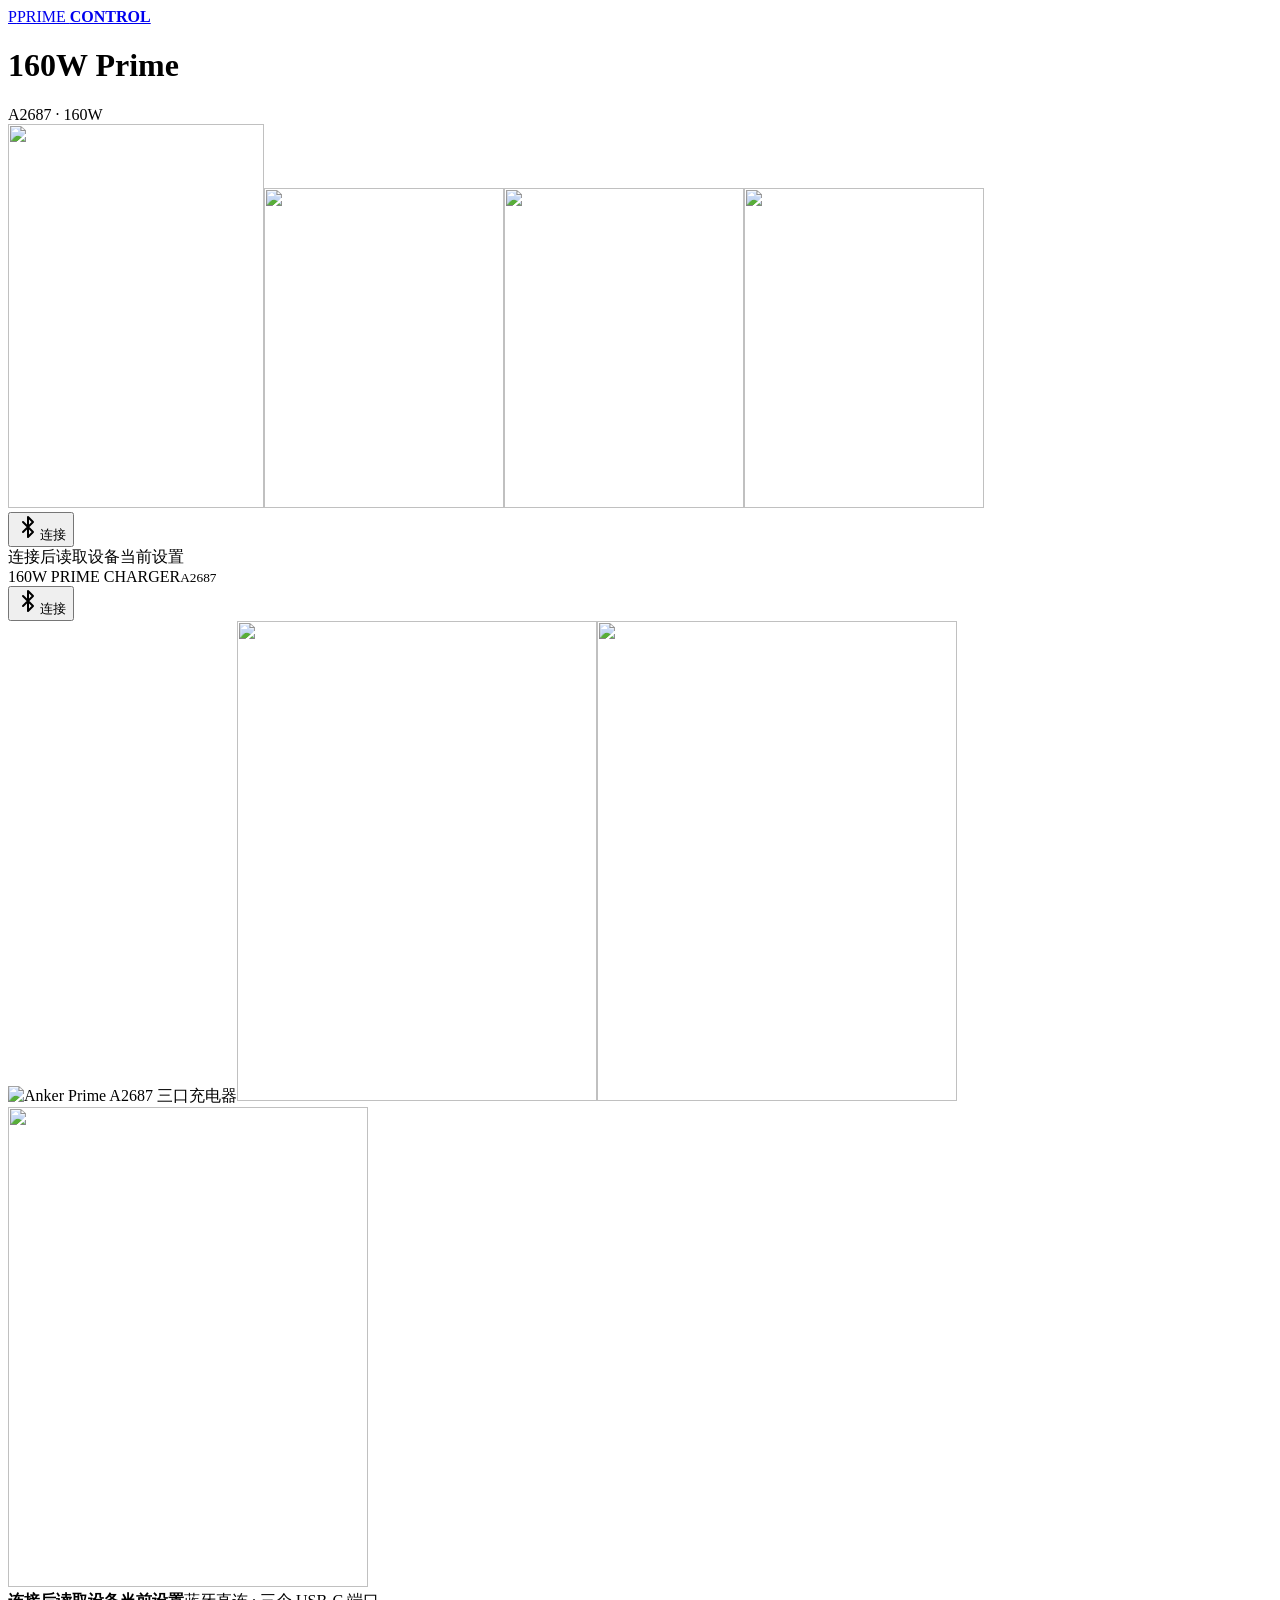
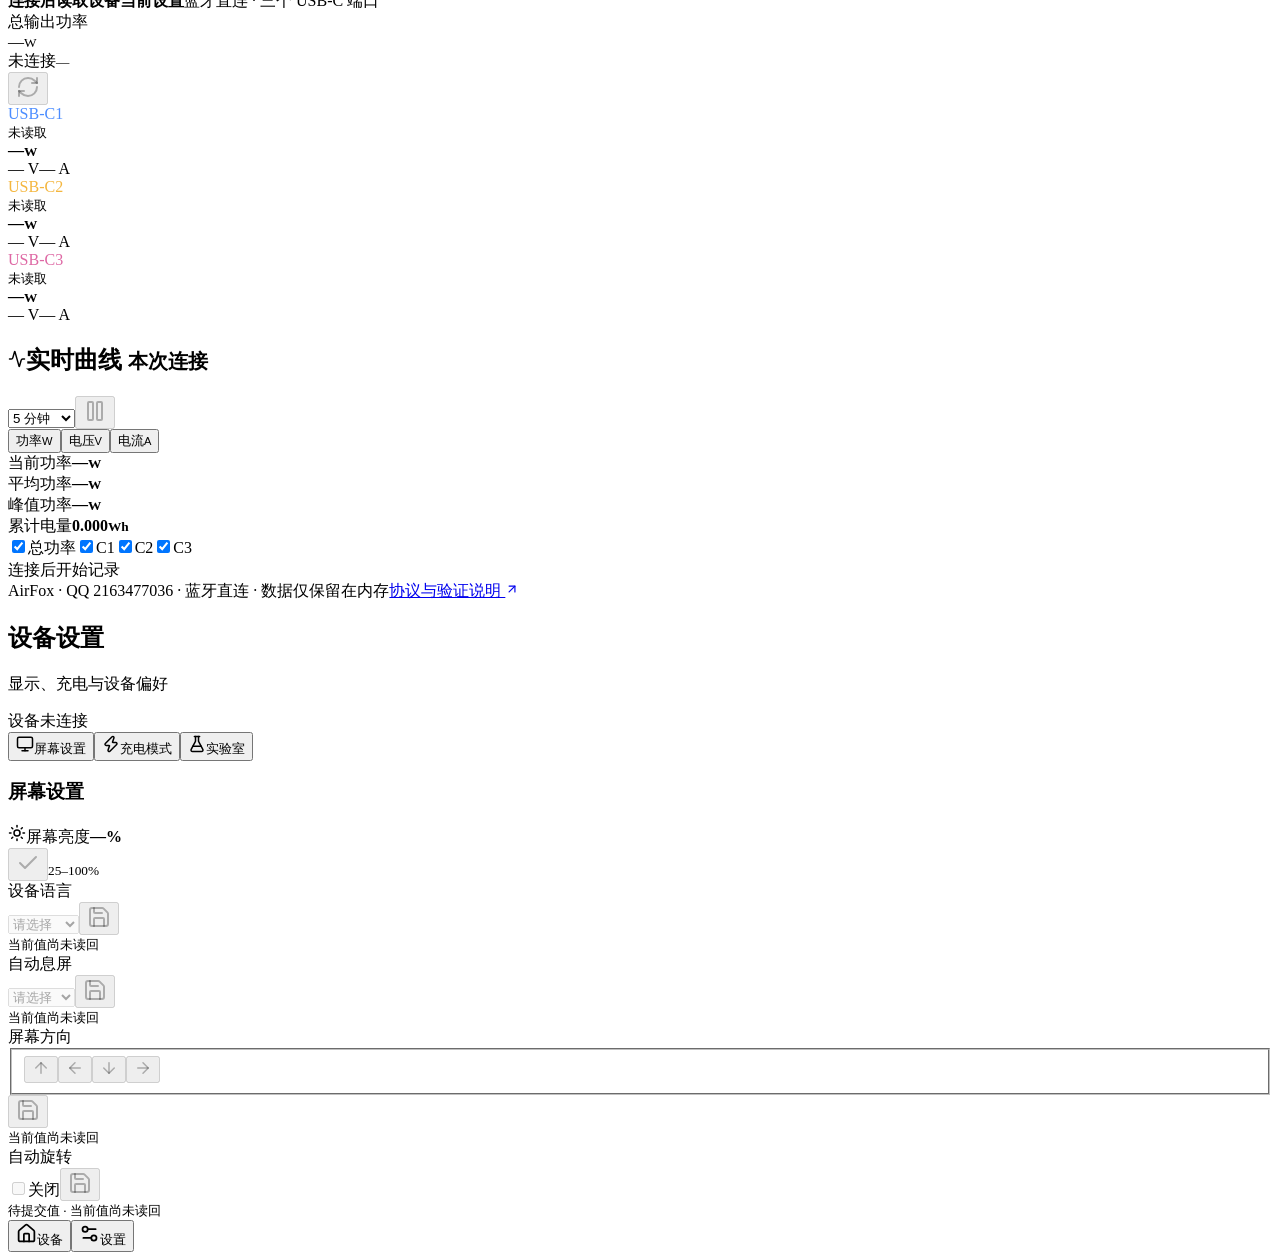
==== commit 45e09598: "Fix GitHub Pages image asset paths" ====
--- a/index.html
+++ b/index.html
@@ -1,2 +1,2 @@
-<!DOCTYPE html><html lang="zh-CN"><head><meta charSet="utf-8"/><meta name="viewport" content="width=device-width, initial-scale=1"/><link rel="stylesheet" href="/anker-controller-pages/_next/static/css/index.C1Bczn8H.css" data-rsc-css-href="/anker-controller-pages/_next/static/css/index.C1Bczn8H.css" data-precedence="vite-rsc/importer-resources"/><link rel="modulepreload" fetchPriority="low" href="/anker-controller-pages/_next/static/chunks/index-BJ2L4ESq.js"/><script src="/anker-controller-pages/_next/static/chunks/rolldown-runtime-C60lm6uB.js" type="module" async=""></script><script src="/anker-controller-pages/_next/static/chunks/framework-D_rUT4EX.js" type="module" async=""></script><script src="/anker-controller-pages/_next/static/chunks/app-elements-H_Dr48wG.js" type="module" async=""></script><script src="/anker-controller-pages/_next/static/chunks/hash-Cp347hhd.js" type="module" async=""></script><script src="/anker-controller-pages/_next/static/chunks/record-uXSNv6cl.js" type="module" async=""></script><script src="/anker-controller-pages/_next/static/chunks/app-rsc-cache-busting-CFQUsCtp.js" type="module" async=""></script><script src="/anker-controller-pages/_next/static/chunks/app-rsc-render-mode-CvTCGruk.js" type="module" async=""></script><script src="/anker-controller-pages/_next/static/chunks/headers-C_MtfdF4.js" type="module" async=""></script><script src="/anker-controller-pages/_next/static/chunks/protocol-headers-B9-bVeat.js" type="module" async=""></script><script src="/anker-controller-pages/_next/static/chunks/deployment-id-DFhHa9wO.js" type="module" async=""></script><script src="/anker-controller-pages/_next/static/chunks/navigation-errors-D5LMQqDL.js" type="module" async=""></script><link rel="modulepreload" href="/anker-controller-pages/_next/static/chunks/layout-segment-context-BEmiJOSG.js" crossorigin=""/><link rel="modulepreload" href="/anker-controller-pages/_next/static/chunks/page-0E6jOGyM.js" crossorigin=""/><link rel="modulepreload" href="/anker-controller-pages/_next/static/chunks/app-route-prefetch-policy-cm_J1j3X.js" crossorigin=""/><link rel="modulepreload" href="/anker-controller-pages/_next/static/chunks/query-DWOJKAZx.js" crossorigin=""/><title>Prime Control · A2687 上位机</title><meta name="description" content="Anker Prime 160W A2687 蓝牙设备控制台"/><meta name="author" content="AirFox"/><link rel="author" href="https://wpa.qq.com/msgrd?v=3&amp;uin=2163477036&amp;site=qq&amp;menu=yes"/><script>Object.assign(((self[Symbol.for("vinext.navigationRuntime")]??={bootstrap:{routeManifest:null},functions:{}}).bootstrap.rsc??={rsc:[]}),{params:{},nav:{"pathname":"/","searchParams":[]}})</script><link rel="modulepreload" href="/anker-controller-pages/_next/static/chunks/index-BJ2L4ESq.js" />
-</head><body><main class="shell dashboard"><header class="top"><a href="/" class="brand"><span class="brand-mark">P</span><span>PRIME <b>CONTROL</b></span></a><h1 class="top-product-title">160W Prime</h1><span class="edition">A2687 · 160W</span></header><div class="page-deck"><section class="app-page device-page" aria-label="设备"><section class="device-stage" aria-label="充电器端口状态"><img src="/device.png" alt="" width="256" height="384" loading="eager" fetchPriority="high" decoding="async" class="stage-device" data-nimg="1"/><img src="/imgl_usb_a2687_black_normal_c1.png" alt="" width="240" height="320" loading="lazy" decoding="async" class="stage-cable stage-cable-1 " data-nimg="1" aria-hidden="true"/><img src="/imgl_usb_a2687_black_normal_c2.png" alt="" width="240" height="320" loading="lazy" decoding="async" class="stage-cable stage-cable-2 " data-nimg="1" aria-hidden="true"/><img src="/imgl_usb_a2687_black_normal_c3.png" alt="" width="240" height="320" loading="lazy" decoding="async" class="stage-cable stage-cable-3 " data-nimg="1" aria-hidden="true"/><div class="stage-connect"><button type="button" tabindex="0" data-slot="button" class="group/button inline-flex shrink-0 items-center justify-center rounded-lg border border-transparent bg-clip-padding text-sm font-medium whitespace-nowrap transition-all outline-none select-none focus-visible:border-ring focus-visible:ring-3 focus-visible:ring-ring/50 active:not-aria-[haspopup]:translate-y-px disabled:pointer-events-none disabled:opacity-50 aria-invalid:border-destructive aria-invalid:ring-3 aria-invalid:ring-destructive/20 dark:aria-invalid:border-destructive/50 dark:aria-invalid:ring-destructive/40 [&amp;_svg]:pointer-events-none [&amp;_svg]:shrink-0 [&amp;_svg:not([class*=&#x27;size-&#x27;])]:size-4 bg-primary text-primary-foreground hover:bg-primary/80 h-8 gap-1.5 px-2.5 has-data-[icon=inline-end]:pr-2 has-data-[icon=inline-start]:pl-2 guest-connect"><svg xmlns="http://www.w3.org/2000/svg" width="24" height="24" viewBox="0 0 24 24" fill="none" stroke="currentColor" stroke-width="2" stroke-linecap="round" stroke-linejoin="round" class="lucide lucide-bluetooth" aria-hidden="true"><path d="m7 7 10 10-5 5V2l5 5L7 17"></path></svg>连接</button></div><output class="stage-status " aria-live="polite"><i></i>连接后读取设备当前设置</output></section><div class="workspace"><aside class="desktop-device-panel" aria-label="充电器设备"><div class="desktop-device-heading"><span>160W PRIME CHARGER</span><small>A2687</small></div><div class="desktop-connect"><button type="button" tabindex="0" data-slot="button" class="group/button inline-flex shrink-0 items-center justify-center rounded-lg border border-transparent bg-clip-padding text-sm font-medium whitespace-nowrap transition-all outline-none select-none focus-visible:border-ring focus-visible:ring-3 focus-visible:ring-ring/50 active:not-aria-[haspopup]:translate-y-px disabled:pointer-events-none disabled:opacity-50 aria-invalid:border-destructive aria-invalid:ring-3 aria-invalid:ring-destructive/20 dark:aria-invalid:border-destructive/50 dark:aria-invalid:ring-destructive/40 [&amp;_svg]:pointer-events-none [&amp;_svg]:shrink-0 [&amp;_svg:not([class*=&#x27;size-&#x27;])]:size-4 bg-primary text-primary-foreground hover:bg-primary/80 h-8 gap-1.5 px-2.5 has-data-[icon=inline-end]:pr-2 has-data-[icon=inline-start]:pl-2 guest-connect"><svg xmlns="http://www.w3.org/2000/svg" width="24" height="24" viewBox="0 0 24 24" fill="none" stroke="currentColor" stroke-width="2" stroke-linecap="round" stroke-linejoin="round" class="lucide lucide-bluetooth" aria-hidden="true"><path d="m7 7 10 10-5 5V2l5 5L7 17"></path></svg>连接</button></div><div class="desktop-device-art"><img src="/device.png" alt="Anker Prime A2687 三口充电器" width="360" height="540" loading="eager" fetchPriority="high" decoding="async" data-nimg="1"/><img src="/imgl_usb_a2687_black_normal_c1.png" alt="" width="360" height="480" loading="lazy" decoding="async" class="desktop-cable desktop-cable-1 " data-nimg="1"/><img src="/imgl_usb_a2687_black_normal_c2.png" alt="" width="360" height="480" loading="lazy" decoding="async" class="desktop-cable desktop-cable-2 " data-nimg="1"/><img src="/imgl_usb_a2687_black_normal_c3.png" alt="" width="360" height="480" loading="lazy" decoding="async" class="desktop-cable desktop-cable-3 " data-nimg="1"/></div><div class="desktop-device-caption"><strong class="">连接后读取设备当前设置</strong><span>蓝牙直连 · 三个 USB-C 端口</span></div></aside><div class="controls"><section class="power-panel" aria-label="功率监测"><div class="power-summary"><div><span class="metric-label">总输出功率</span><div class="total-reading">—<small>W</small></div></div><div class="telemetry-status"><span class="">未连接</span><small>—</small></div><button type="button" data-disabled="" tabindex="0" disabled="" data-slot="button" title="刷新状态" aria-label="刷新状态" class="group/button inline-flex shrink-0 items-center justify-center rounded-lg border bg-clip-padding text-sm font-medium whitespace-nowrap transition-all outline-none select-none focus-visible:border-ring focus-visible:ring-3 focus-visible:ring-ring/50 active:not-aria-[haspopup]:translate-y-px disabled:pointer-events-none disabled:opacity-50 aria-invalid:border-destructive aria-invalid:ring-3 aria-invalid:ring-destructive/20 dark:aria-invalid:border-destructive/50 dark:aria-invalid:ring-destructive/40 [&amp;_svg]:pointer-events-none [&amp;_svg]:shrink-0 [&amp;_svg:not([class*=&#x27;size-&#x27;])]:size-4 border-border bg-background hover:bg-muted hover:text-foreground aria-expanded:bg-muted aria-expanded:text-foreground dark:border-input dark:bg-input/30 dark:hover:bg-input/50 size-8"><svg xmlns="http://www.w3.org/2000/svg" width="24" height="24" viewBox="0 0 24 24" fill="none" stroke="currentColor" stroke-width="2" stroke-linecap="round" stroke-linejoin="round" class="lucide lucide-refresh-cw" aria-hidden="true"><path d="M3 12a9 9 0 0 1 9-9 9.75 9.75 0 0 1 6.74 2.74L21 8"></path><path d="M21 3v5h-5"></path><path d="M21 12a9 9 0 0 1-9 9 9.75 9.75 0 0 1-6.74-2.74L3 16"></path><path d="M8 16H3v5"></path></svg></button></div><div class="power-ports"><div class="power-port"><div class="port-name"><div class="port-identity"><span style="color:#4c8dff">USB-C<!-- -->1</span></div><small>未读取</small></div><strong>—<small>W</small></strong><div class="port-electrical"><span>—<!-- --> V</span><span>—<!-- --> A</span></div></div><div class="power-port"><div class="port-name"><div class="port-identity"><span style="color:#f4b63e">USB-C<!-- -->2</span></div><small>未读取</small></div><strong>—<small>W</small></strong><div class="port-electrical"><span>—<!-- --> V</span><span>—<!-- --> A</span></div></div><div class="power-port"><div class="port-name"><div class="port-identity"><span style="color:#de68a4">USB-C<!-- -->3</span></div><small>未读取</small></div><strong>—<small>W</small></strong><div class="port-electrical"><span>—<!-- --> V</span><span>—<!-- --> A</span></div></div></div><div class="curve-heading"><h2><svg xmlns="http://www.w3.org/2000/svg" width="18" height="18" viewBox="0 0 24 24" fill="none" stroke="currentColor" stroke-width="2" stroke-linecap="round" stroke-linejoin="round" class="lucide lucide-activity" aria-hidden="true"><path d="M22 12h-2.48a2 2 0 0 0-1.93 1.46l-2.35 8.36a.25.25 0 0 1-.48 0L9.24 2.18a.25.25 0 0 0-.48 0l-2.35 8.36A2 2 0 0 1 4.49 12H2"></path></svg>实时曲线 <small>本次连接</small></h2><div class="curve-tools"><select aria-label="曲线时间范围"><option value="1">1 分钟</option><option value="5" selected="">5 分钟</option><option value="30">30 分钟</option><option value="60">1 小时</option></select><button type="button" data-disabled="" tabindex="0" disabled="" data-slot="button" aria-label="暂停曲线" title="暂停曲线" class="group/button inline-flex shrink-0 items-center justify-center rounded-lg border bg-clip-padding text-sm font-medium whitespace-nowrap transition-all outline-none select-none focus-visible:border-ring focus-visible:ring-3 focus-visible:ring-ring/50 active:not-aria-[haspopup]:translate-y-px disabled:pointer-events-none disabled:opacity-50 aria-invalid:border-destructive aria-invalid:ring-3 aria-invalid:ring-destructive/20 dark:aria-invalid:border-destructive/50 dark:aria-invalid:ring-destructive/40 [&amp;_svg]:pointer-events-none [&amp;_svg]:shrink-0 [&amp;_svg:not([class*=&#x27;size-&#x27;])]:size-4 border-border bg-background hover:bg-muted hover:text-foreground aria-expanded:bg-muted aria-expanded:text-foreground dark:border-input dark:bg-input/30 dark:hover:bg-input/50 size-8"><svg xmlns="http://www.w3.org/2000/svg" width="24" height="24" viewBox="0 0 24 24" fill="none" stroke="currentColor" stroke-width="2" stroke-linecap="round" stroke-linejoin="round" class="lucide lucide-pause" aria-hidden="true"><rect x="14" y="3" width="5" height="18" rx="1"></rect><rect x="5" y="3" width="5" height="18" rx="1"></rect></svg></button></div></div><div class="metric-switch" aria-label="曲线指标"><button type="button" aria-pressed="true">功率<small>W</small></button><button type="button" aria-pressed="false">电压<small>V</small></button><button type="button" aria-pressed="false">电流<small>A</small></button></div><div class="telemetry-stats" aria-label="本时间范围功率统计"><div><span>当前功率</span><strong>—<small>W</small></strong></div><div><span>平均功率</span><strong>—<small>W</small></strong></div><div><span>峰值功率</span><strong>—<small>W</small></strong></div><div><span>累计电量</span><strong>0.000<small>Wh</small></strong></div></div><div class="curve-legend"><label><input type="checkbox" checked=""/><i style="background:#ff6900"></i>总功率</label><label><input type="checkbox" checked=""/><i style="background:#4c8dff"></i>C1</label><label><input type="checkbox" checked=""/><i style="background:#f4b63e"></i>C2</label><label><input type="checkbox" checked=""/><i style="background:#de68a4"></i>C3</label></div><div class="power-chart" aria-label="最近 5 分钟功率曲线，0 个数据点"><div class="recharts-responsive-container" style="width:100%;height:100%;min-width:0;min-height:1px"><div style="width:0;height:0;overflow:visible"></div></div><div class="chart-empty">连接后开始记录</div></div></section></div></div><footer><span>AirFox · QQ 2163477036 · 蓝牙直连 · 数据仅保留在内存</span><a href="/sources.html" target="_blank" rel="noreferrer">协议与验证说明 <svg xmlns="http://www.w3.org/2000/svg" width="14" height="14" viewBox="0 0 24 24" fill="none" stroke="currentColor" stroke-width="2" stroke-linecap="round" stroke-linejoin="round" class="lucide lucide-arrow-up-right" aria-hidden="true"><path d="M7 7h10v10"></path><path d="M7 17 17 7"></path></svg></a></footer></section><section class="app-page settings-page" aria-label="设置"><section class="settings-section" aria-label="设备设置"><div class="settings-title"><div><h2>设备设置</h2><p>显示、充电与设备偏好</p></div><span class="">设备未连接</span></div><div class="settings-layout"><nav aria-label="设置分类" class="settings-nav"><button type="button" aria-current="page"><svg xmlns="http://www.w3.org/2000/svg" width="18" height="18" viewBox="0 0 24 24" fill="none" stroke="currentColor" stroke-width="2" stroke-linecap="round" stroke-linejoin="round" class="lucide lucide-monitor" aria-hidden="true"><rect width="20" height="14" x="2" y="3" rx="2"></rect><line x1="8" x2="16" y1="21" y2="21"></line><line x1="12" x2="12" y1="17" y2="21"></line></svg>屏幕设置</button><button type="button"><svg xmlns="http://www.w3.org/2000/svg" width="18" height="18" viewBox="0 0 24 24" fill="none" stroke="currentColor" stroke-width="2" stroke-linecap="round" stroke-linejoin="round" class="lucide lucide-zap" aria-hidden="true"><path d="M15.914 4a1.5 1.5 0 00-2.474-1.561l-9 9A1.5 1.5 0 005.5 14h4.002a.5.5 0 01.471.666L8.086 20a1.5 1.5 0 002.475 1.56l9-9A1.5 1.5 0 0018.5 10h-3.997a.5.5 0 01-.472-.667z"></path></svg>充电模式</button><button type="button"><svg xmlns="http://www.w3.org/2000/svg" width="18" height="18" viewBox="0 0 24 24" fill="none" stroke="currentColor" stroke-width="2" stroke-linecap="round" stroke-linejoin="round" class="lucide lucide-flask-conical" aria-hidden="true"><path d="M14 2v6a2 2 0 0 0 .245.96l5.51 10.08A2 2 0 0 1 18 22H6a2 2 0 0 1-1.755-2.96l5.51-10.08A2 2 0 0 0 10 8V2"></path><path d="M6.453 15h11.094"></path><path d="M8.5 2h7"></path></svg>实验室</button></nav><div class="settings-content"><h3>屏幕设置</h3><div class="brightness-inline"><div class="brightness-label"><svg xmlns="http://www.w3.org/2000/svg" width="18" height="18" viewBox="0 0 24 24" fill="none" stroke="currentColor" stroke-width="2" stroke-linecap="round" stroke-linejoin="round" class="lucide lucide-sun" aria-hidden="true"><circle cx="12" cy="12" r="4"></circle><path d="M12 2v2"></path><path d="M12 20v2"></path><path d="m4.93 4.93 1.41 1.41"></path><path d="m17.66 17.66 1.41 1.41"></path><path d="M2 12h2"></path><path d="M20 12h2"></path><path d="m6.34 17.66-1.41 1.41"></path><path d="m19.07 4.93-1.41 1.41"></path></svg><span id="brightness-label">屏幕亮度</span><strong>—<!-- -->%</strong></div><div data-disabled="" data-orientation="horizontal" aria-labelledby="brightness-label" id="base-ui-_R_4hl9i_" role="group" data-slot="slider" class="data-horizontal:w-full data-vertical:h-full"><div data-disabled="" data-orientation="horizontal" data-base-ui-slider-control="" class="data-vertical:min-h-40 relative flex w-full touch-none items-center select-none data-disabled:opacity-50 data-vertical:h-full data-vertical:w-auto data-vertical:flex-col"><div data-disabled="" data-orientation="horizontal" style="position:relative" data-slot="slider-track" class="bg-muted rounded-full data-horizontal:h-1 data-horizontal:w-full data-vertical:h-full data-vertical:w-1 relative grow overflow-hidden select-none"><div data-disabled="" data-orientation="horizontal" data-base-ui-slider-indicator="" style="visibility:hidden;position:relative;height:inherit;--start-position:0%;inset-inline-start:0;width:var(--start-position)" data-slot="slider-range" class="bg-primary select-none data-horizontal:h-full data-vertical:w-full"></div></div><div data-disabled="" data-orientation="horizontal" data-index="0" id="base-ui-_R_6khl9i_" style="position:absolute;inset-inline-start:var(--position);top:50%;translate:-50% -50%;--position:0%;visibility:hidden" data-slot="slider-thumb" class="border-ring ring-ring/50 relative size-3 rounded-full border bg-white transition-[color,box-shadow] after:absolute after:-inset-2 hover:ring-3 focus-visible:ring-3 focus-visible:outline-hidden active:ring-3 block shrink-0 select-none disabled:pointer-events-none disabled:opacity-50"><input aria-labelledby="brightness-label" aria-orientation="horizontal" aria-valuenow="60" disabled="" id="base-ui-_R_6khl9iH2_" max="100" min="25" step="1" style="clip-path:inset(50%);overflow:hidden;white-space:nowrap;border:0;padding:0;width:100%;height:100%;margin:-1px;position:fixed;top:0;left:0" type="range" value="60"/><script>!function(){const t=document.currentScript?.parentElement;if(!t)return;const e=t.closest("[data-base-ui-slider-control]");if(!e)return;const r=e.querySelector("[data-base-ui-slider-indicator]"),i=e.getBoundingClientRect(),n="vertical"===e.getAttribute("data-orientation")?"height":"width",o=e.querySelectorAll('input[type="range"]'),l=o.length>1,s=o.length-1;let a=null,u=null;for(let t=0;t<o.length;t+=1){const e=o[t],y=parseFloat(e.getAttribute("value")??"");if(Number.isNaN(y))return;const c=e.parentElement;if(!c)return;const p=parseFloat(e.getAttribute("max")??"100"),g=parseFloat(e.getAttribute("min")??"0"),b=c?.getBoundingClientRect(),d=i[n]-b[n],m=100*(y-g)/(p-g),v=(b[n]/2+d*m/100)/i[n]*100;c.style.setProperty("--position",`${v}%`),Number.isFinite(v)&&(c.style.removeProperty("visibility"),r&&(0===t?(a=v,r.style.setProperty("--start-position",`${v}%`),l||r.style.removeProperty("visibility")):t===s&&(u=v-(a??0),r.style.setProperty("--end-position",`${v}%`),r.style.setProperty("--relative-size",`${u}%`),r.style.removeProperty("visibility"))))}}();</script></div></div></div><button type="button" data-disabled="" tabindex="0" disabled="" data-slot="button" title="应用亮度" aria-label="应用亮度" class="group/button inline-flex shrink-0 items-center justify-center rounded-lg border bg-clip-padding text-sm font-medium whitespace-nowrap transition-all outline-none select-none focus-visible:border-ring focus-visible:ring-3 focus-visible:ring-ring/50 active:not-aria-[haspopup]:translate-y-px disabled:pointer-events-none disabled:opacity-50 aria-invalid:border-destructive aria-invalid:ring-3 aria-invalid:ring-destructive/20 dark:aria-invalid:border-destructive/50 dark:aria-invalid:ring-destructive/40 [&amp;_svg]:pointer-events-none [&amp;_svg]:shrink-0 [&amp;_svg:not([class*=&#x27;size-&#x27;])]:size-4 border-border bg-background hover:bg-muted hover:text-foreground aria-expanded:bg-muted aria-expanded:text-foreground dark:border-input dark:bg-input/30 dark:hover:bg-input/50 size-8"><svg xmlns="http://www.w3.org/2000/svg" width="24" height="24" viewBox="0 0 24 24" fill="none" stroke="currentColor" stroke-width="2" stroke-linecap="round" stroke-linejoin="round" class="lucide lucide-check" aria-hidden="true"><path d="M20 6 9 17l-5-5"></path></svg></button><small>25–100%</small></div><div class="setting-row"><label for="setting-language">设备语言</label><div class="setting-editor"><select id="setting-language" disabled=""><option value="" disabled="" selected="">请选择</option><option value="0">English</option><option value="1">中文</option><option value="2">日本語</option><option value="3">Deutsch</option></select><button type="button" data-disabled="" tabindex="0" disabled="" data-slot="button" title="保存设备语言" aria-label="保存设备语言" class="group/button inline-flex shrink-0 items-center justify-center rounded-lg border bg-clip-padding text-sm font-medium whitespace-nowrap transition-all outline-none select-none focus-visible:border-ring focus-visible:ring-3 focus-visible:ring-ring/50 active:not-aria-[haspopup]:translate-y-px disabled:pointer-events-none disabled:opacity-50 aria-invalid:border-destructive aria-invalid:ring-3 aria-invalid:ring-destructive/20 dark:aria-invalid:border-destructive/50 dark:aria-invalid:ring-destructive/40 [&amp;_svg]:pointer-events-none [&amp;_svg]:shrink-0 [&amp;_svg:not([class*=&#x27;size-&#x27;])]:size-4 border-border bg-background hover:bg-muted hover:text-foreground aria-expanded:bg-muted aria-expanded:text-foreground dark:border-input dark:bg-input/30 dark:hover:bg-input/50 size-8"><svg xmlns="http://www.w3.org/2000/svg" width="24" height="24" viewBox="0 0 24 24" fill="none" stroke="currentColor" stroke-width="2" stroke-linecap="round" stroke-linejoin="round" class="lucide lucide-save" aria-hidden="true"><path d="M15.2 3a2 2 0 0 1 1.4.6l3.8 3.8a2 2 0 0 1 .6 1.4V19a2 2 0 0 1-2 2H5a2 2 0 0 1-2-2V5a2 2 0 0 1 2-2z"></path><path d="M17 21v-7a1 1 0 0 0-1-1H8a1 1 0 0 0-1 1v7"></path><path d="M7 3v4a1 1 0 0 0 1 1h7"></path></svg></button></div><small>当前值尚未读回</small></div><div class="setting-row"><label for="setting-screenTimeout">自动息屏</label><div class="setting-editor"><select id="setting-screenTimeout" disabled=""><option value="" disabled="" selected="">请选择</option><option value="0">30 秒</option><option value="1">1 分钟</option><option value="2">5 分钟</option><option value="3">30 分钟</option><option value="4">12 小时</option></select><button type="button" data-disabled="" tabindex="0" disabled="" data-slot="button" title="保存自动息屏" aria-label="保存自动息屏" class="group/button inline-flex shrink-0 items-center justify-center rounded-lg border bg-clip-padding text-sm font-medium whitespace-nowrap transition-all outline-none select-none focus-visible:border-ring focus-visible:ring-3 focus-visible:ring-ring/50 active:not-aria-[haspopup]:translate-y-px disabled:pointer-events-none disabled:opacity-50 aria-invalid:border-destructive aria-invalid:ring-3 aria-invalid:ring-destructive/20 dark:aria-invalid:border-destructive/50 dark:aria-invalid:ring-destructive/40 [&amp;_svg]:pointer-events-none [&amp;_svg]:shrink-0 [&amp;_svg:not([class*=&#x27;size-&#x27;])]:size-4 border-border bg-background hover:bg-muted hover:text-foreground aria-expanded:bg-muted aria-expanded:text-foreground dark:border-input dark:bg-input/30 dark:hover:bg-input/50 size-8"><svg xmlns="http://www.w3.org/2000/svg" width="24" height="24" viewBox="0 0 24 24" fill="none" stroke="currentColor" stroke-width="2" stroke-linecap="round" stroke-linejoin="round" class="lucide lucide-save" aria-hidden="true"><path d="M15.2 3a2 2 0 0 1 1.4.6l3.8 3.8a2 2 0 0 1 .6 1.4V19a2 2 0 0 1-2 2H5a2 2 0 0 1-2-2V5a2 2 0 0 1 2-2z"></path><path d="M17 21v-7a1 1 0 0 0-1-1H8a1 1 0 0 0-1 1v7"></path><path d="M7 3v4a1 1 0 0 0 1 1h7"></path></svg></button></div><small>当前值尚未读回</small></div><div class="setting-row"><span id="direction-label">屏幕方向</span><div class="setting-editor"><fieldset class="direction-options" aria-labelledby="direction-label"><button type="button" aria-label="朝上" title="朝上" aria-pressed="false" disabled=""><svg xmlns="http://www.w3.org/2000/svg" width="18" height="18" viewBox="0 0 24 24" fill="none" stroke="currentColor" stroke-width="2" stroke-linecap="round" stroke-linejoin="round" class="lucide lucide-arrow-up" aria-hidden="true"><path d="m5 12 7-7 7 7"></path><path d="M12 19V5"></path></svg></button><button type="button" aria-label="朝左" title="朝左" aria-pressed="false" disabled=""><svg xmlns="http://www.w3.org/2000/svg" width="18" height="18" viewBox="0 0 24 24" fill="none" stroke="currentColor" stroke-width="2" stroke-linecap="round" stroke-linejoin="round" class="lucide lucide-arrow-left" aria-hidden="true"><path d="m12 19-7-7 7-7"></path><path d="M19 12H5"></path></svg></button><button type="button" aria-label="朝下" title="朝下" aria-pressed="false" disabled=""><svg xmlns="http://www.w3.org/2000/svg" width="18" height="18" viewBox="0 0 24 24" fill="none" stroke="currentColor" stroke-width="2" stroke-linecap="round" stroke-linejoin="round" class="lucide lucide-arrow-down" aria-hidden="true"><path d="M12 5v14"></path><path d="m19 12-7 7-7-7"></path></svg></button><button type="button" aria-label="朝右" title="朝右" aria-pressed="false" disabled=""><svg xmlns="http://www.w3.org/2000/svg" width="18" height="18" viewBox="0 0 24 24" fill="none" stroke="currentColor" stroke-width="2" stroke-linecap="round" stroke-linejoin="round" class="lucide lucide-arrow-right" aria-hidden="true"><path d="M5 12h14"></path><path d="m12 5 7 7-7 7"></path></svg></button></fieldset><button type="button" data-disabled="" tabindex="0" disabled="" data-slot="button" aria-label="保存屏幕方向" title="保存屏幕方向" class="group/button inline-flex shrink-0 items-center justify-center rounded-lg border bg-clip-padding text-sm font-medium whitespace-nowrap transition-all outline-none select-none focus-visible:border-ring focus-visible:ring-3 focus-visible:ring-ring/50 active:not-aria-[haspopup]:translate-y-px disabled:pointer-events-none disabled:opacity-50 aria-invalid:border-destructive aria-invalid:ring-3 aria-invalid:ring-destructive/20 dark:aria-invalid:border-destructive/50 dark:aria-invalid:ring-destructive/40 [&amp;_svg]:pointer-events-none [&amp;_svg]:shrink-0 [&amp;_svg:not([class*=&#x27;size-&#x27;])]:size-4 border-border bg-background hover:bg-muted hover:text-foreground aria-expanded:bg-muted aria-expanded:text-foreground dark:border-input dark:bg-input/30 dark:hover:bg-input/50 size-8"><svg xmlns="http://www.w3.org/2000/svg" width="24" height="24" viewBox="0 0 24 24" fill="none" stroke="currentColor" stroke-width="2" stroke-linecap="round" stroke-linejoin="round" class="lucide lucide-save" aria-hidden="true"><path d="M15.2 3a2 2 0 0 1 1.4.6l3.8 3.8a2 2 0 0 1 .6 1.4V19a2 2 0 0 1-2 2H5a2 2 0 0 1-2-2V5a2 2 0 0 1 2-2z"></path><path d="M17 21v-7a1 1 0 0 0-1-1H8a1 1 0 0 0-1 1v7"></path><path d="M7 3v4a1 1 0 0 0 1 1h7"></path></svg></button></div><small>当前值尚未读回</small></div><div class="setting-row"><label for="setting-autoRotate">自动旋转</label><div class="setting-editor"><input id="setting-autoRotate" type="checkbox" role="switch" aria-checked="false" disabled=""/><span>关闭</span><button type="button" data-disabled="" tabindex="0" disabled="" data-slot="button" title="保存自动旋转" aria-label="保存自动旋转" class="group/button inline-flex shrink-0 items-center justify-center rounded-lg border bg-clip-padding text-sm font-medium whitespace-nowrap transition-all outline-none select-none focus-visible:border-ring focus-visible:ring-3 focus-visible:ring-ring/50 active:not-aria-[haspopup]:translate-y-px disabled:pointer-events-none disabled:opacity-50 aria-invalid:border-destructive aria-invalid:ring-3 aria-invalid:ring-destructive/20 dark:aria-invalid:border-destructive/50 dark:aria-invalid:ring-destructive/40 [&amp;_svg]:pointer-events-none [&amp;_svg]:shrink-0 [&amp;_svg:not([class*=&#x27;size-&#x27;])]:size-4 border-border bg-background hover:bg-muted hover:text-foreground aria-expanded:bg-muted aria-expanded:text-foreground dark:border-input dark:bg-input/30 dark:hover:bg-input/50 size-8"><svg xmlns="http://www.w3.org/2000/svg" width="24" height="24" viewBox="0 0 24 24" fill="none" stroke="currentColor" stroke-width="2" stroke-linecap="round" stroke-linejoin="round" class="lucide lucide-save" aria-hidden="true"><path d="M15.2 3a2 2 0 0 1 1.4.6l3.8 3.8a2 2 0 0 1 .6 1.4V19a2 2 0 0 1-2 2H5a2 2 0 0 1-2-2V5a2 2 0 0 1 2-2z"></path><path d="M17 21v-7a1 1 0 0 0-1-1H8a1 1 0 0 0-1 1v7"></path><path d="M7 3v4a1 1 0 0 0 1 1h7"></path></svg></button></div><small>待提交值 · 当前值尚未读回</small></div><output class="settings-result" aria-live="polite"></output></div></div></section></section></div><nav class="bottom-nav" aria-label="主导航"><button type="button" aria-current="page"><svg xmlns="http://www.w3.org/2000/svg" width="21" height="21" viewBox="0 0 24 24" fill="none" stroke="currentColor" stroke-width="2" stroke-linecap="round" stroke-linejoin="round" class="lucide lucide-house" aria-hidden="true"><path d="M15 21v-8a1 1 0 0 0-1-1h-4a1 1 0 0 0-1 1v8"></path><path d="M3 10a2 2 0 0 1 .709-1.528l7-6a2 2 0 0 1 2.582 0l7 6A2 2 0 0 1 21 10v9a2 2 0 0 1-2 2H5a2 2 0 0 1-2-2z"></path></svg><span>设备</span></button><button type="button"><svg xmlns="http://www.w3.org/2000/svg" width="21" height="21" viewBox="0 0 24 24" fill="none" stroke="currentColor" stroke-width="2" stroke-linecap="round" stroke-linejoin="round" class="lucide lucide-settings2 lucide-settings-2" aria-hidden="true"><path d="M14 17H5"></path><path d="M19 7h-9"></path><circle cx="17" cy="17" r="3"></circle><circle cx="7" cy="7" r="3"></circle></svg><span>设置</span></button></nav></main><script type="module" src="/anker-controller-pages/_next/static/chunks/index-BJ2L4ESq.js" id="_R_" async=""></script><script>((self[Symbol.for("vinext.navigationRuntime")]??={bootstrap:{routeManifest:null},functions:{}}).bootstrap.rsc??={rsc:[]}).rsc.push("2:I[\"8c0f216c4604\",[],\"Children\",1]\n")</script><script>((self[Symbol.for("vinext.navigationRuntime")]??={bootstrap:{routeManifest:null},functions:{}}).bootstrap.rsc??={rsc:[]}).rsc.push("3:I[\"593f344dc510\",[],\"GlobalErrorBoundary\",1]\n")</script><script>((self[Symbol.for("vinext.navigationRuntime")]??={bootstrap:{routeManifest:null},functions:{}}).bootstrap.rsc??={rsc:[]}).rsc.push("4:I[\"0b874ad30386\",[],\"default\",1]\n")</script><script>((self[Symbol.for("vinext.navigationRuntime")]??={bootstrap:{routeManifest:null},functions:{}}).bootstrap.rsc??={rsc:[]}).rsc.push("5:I[\"593f344dc510\",[],\"ErrorBoundary\",1]\n")</script><script>((self[Symbol.for("vinext.navigationRuntime")]??={bootstrap:{routeManifest:null},functions:{}}).bootstrap.rsc??={rsc:[]}).rsc.push("6:I[\"15c18cfaeeff\",[],\"LayoutSegmentProvider\",1]\n")</script><script>((self[Symbol.for("vinext.navigationRuntime")]??={bootstrap:{routeManifest:null},functions:{}}).bootstrap.rsc??={rsc:[]}).rsc.push("7:I[\"8c0f216c4604\",[],\"Slot\",1]\n")</script><script>((self[Symbol.for("vinext.navigationRuntime")]??={bootstrap:{routeManifest:null},functions:{}}).bootstrap.rsc??={rsc:[]}).rsc.push("8:I[\"593f344dc510\",[],\"NotFoundBoundary\",1]\n")</script><script>((self[Symbol.for("vinext.navigationRuntime")]??={bootstrap:{routeManifest:null},functions:{}}).bootstrap.rsc??={rsc:[]}).rsc.push("9:I[\"9276801271d6\",[],\"AppRouterScrollTarget\",1]\n")</script><script>((self[Symbol.for("vinext.navigationRuntime")]??={bootstrap:{routeManifest:null},functions:{}}).bootstrap.rsc??={rsc:[]}).rsc.push("a:I[\"593f344dc510\",[],\"RedirectBoundary\",1]\n")</script><script>((self[Symbol.for("vinext.navigationRuntime")]??={bootstrap:{routeManifest:null},functions:{}}).bootstrap.rsc??={rsc:[]}).rsc.push(":HL[\"/anker-controller-pages/_next/static/css/index.C1Bczn8H.css\",\"style\"     ]\n")</script><script>((self[Symbol.for("vinext.navigationRuntime")]??={bootstrap:{routeManifest:null},functions:{}}).bootstrap.rsc??={rsc:[]}).rsc.push("0:{\"page:/\":\"$L1\",\"layout:/\":[[[\"$\",\"link\",\"css:/_next/static/css/index.C1Bczn8H.css\",{\"rel\":\"stylesheet\",\"precedence\":\"vite-rsc/importer-resources\",\"href\":\"/anker-controller-pages/_next/static/css/index.C1Bczn8H.css\",\"data-rsc-css-href\":\"/anker-controller-pages/_next/static/css/index.C1Bczn8H.css\"}],\"$undefined\"],[\"$\",\"html\",null,{\"lang\":\"zh-CN\",\"children\":[\"$\",\"body\",null,{\"children\":[\"$\",\"$L2\",null,{}]}]}]],\"route:/\":[[[\"$\",\"meta\",null,{\"charSet\":\"utf-8\"}],[[\"$\",\"title\",\"0\",{\"children\":\"Prime Control · A2687 上位机\"}],[\"$\",\"meta\",\"1\",{\"name\":\"description\",\"content\":\"Anker Prime 160W A2687 蓝牙设备控制台\"}],[\"$\",\"meta\",\"2\",{\"name\":\"author\",\"content\":\"AirFox\"}],[\"$\",\"link\",\"3\",{\"rel\":\"author\",\"href\":\"https://wpa.qq.com/msgrd?v=3\u0026uin=2163477036\u0026site=qq\u0026menu=yes\"}]],[[\"$\",\"meta\",\"0\",{\"name\":\"viewport\",\"content\":\"width=device-width, initial-scale=1\"}]]],[\"$\",\"$L3\",null,{\"fallback\":\"$4\",\"children\":[\"$\",\"$L5\",null,{\"fallback\":\"$4\",\"children\":[\"$\",\"$L6\",null,{\"providerId\":\"layout:/\",\"segmentMap\":{\"children\":[]},\"children\":[\"$\",\"$L7\",null,{\"id\":\"layout:/\",\"parallelSlots\":\"$undefined\",\"children\":[\"$\",\"$L8\",null,{\"resetKey\":\"\",\"fallback\":[[\"$\",\"title\",null,{\"children\":\"404: This page could not be found.\"}],[\"$\",\"div\",null,{\"style\":{\"fontFamily\":\"system-ui,\\\"Segoe UI\\\",Roboto,Helvetica,Arial,sans-serif,\\\"Apple Color Emoji\\\",\\\"Segoe UI Emoji\\\"\",\"height\":\"100vh\",\"textAlign\":\"center\",\"display\":\"flex\",\"flexDirection\":\"column\",\"alignItems\":\"center\",\"justifyContent\":\"center\"},\"children\":[\"$\",\"div\",null,{\"children\":[[\"$\",\"style\",null,{\"dangerouslySetInnerHTML\":{\"__html\":\"body{color:#000;background:#fff;margin:0}.next-error-h1{border-right:1px solid rgba(0,0,0,.3)}@media (prefers-color-scheme:dark){body{color:#fff;background:#000}.next-error-h1{border-right:1px solid rgba(255,255,255,.3)}}\"}}],[\"$\",\"h1\",null,{\"className\":\"next-error-h1\",\"style\":{\"display\":\"inline-block\",\"margin\":\"0 20px 0 0\",\"padding\":\"0 23px 0 0\",\"fontSize\":24,\"fontWeight\":500,\"verticalAlign\":\"top\",\"lineHeight\":\"49px\"},\"children\":404}],[\"$\",\"div\",null,{\"style\":{\"display\":\"inline-block\"},\"children\":[\"$\",\"h2\",null,{\"style\":{\"fontSize\":14,\"fontWeight\":400,\"lineHeight\":\"49px\",\"margin\":0},\"children\":\"This page could not be found.\"}]}]]}]}]],\"children\":[\"$\",\"$L9\",null,{\"children\":[\"$\",\"$La\",null,{\"children\":[[\"$\",\"$L6\",null,{\"providerId\":\"page:/\",\"segmentMap\":{\"children\":[\"__PAGE__\"]},\"children\":[\"$\",\"$L7\",null,{\"id\":\"page:/\"}]}],null]}]}]}]}]}]}]}],null,null],\"__route\":\"route:/\",\"__interceptionContext\":null,\"__layoutIds\":[\"layout:/\"],\"__rootLayout\":\"/\",\"__bfcacheSegmentIdentities\":{\"layout:/\":\"[\\\"layout\\\",\\\"layout:/\\\",\\\"root-boundary:/\\\",\\\"\\\"]\",\"page:/\":\"[\\\"page\\\",\\\"page:/\\\",\\\"root-boundary:/\\\",\\\"\\\"]\"},\"__srcPage\":[\"page\"],\"__layoutFlags\":{\"layout:/\":\"s\"},\"__artifactCompatibility\":{\"schemaVersion\":1,\"graphVersion\":\"app-route-graph:1177fd80f83fa7b0\",\"deploymentVersion\":\"5ab09766-9e1e-4354-8c9a-59a28d1dc324\",\"appElementsSchemaVersion\":1,\"rscPayloadSchemaVersion\":1,\"rootBoundaryId\":\"/\",\"renderEpoch\":null}}\n")</script><script>((self[Symbol.for("vinext.navigationRuntime")]??={bootstrap:{routeManifest:null},functions:{}}).bootstrap.rsc??={rsc:[]}).rsc.push("b:I[\"6efdf509a785\",[],\"default\",1]\n")</script><script>((self[Symbol.for("vinext.navigationRuntime")]??={bootstrap:{routeManifest:null},functions:{}}).bootstrap.rsc??={rsc:[]}).rsc.push("1:[\"$\",\"$Lb\",null,{\"params\":\"$@c\",\"searchParams\":\"$@d\"}]\n")</script><script>((self[Symbol.for("vinext.navigationRuntime")]??={bootstrap:{routeManifest:null},functions:{}}).bootstrap.rsc??={rsc:[]}).rsc.push("c:{}\n")</script><script>((self[Symbol.for("vinext.navigationRuntime")]??={bootstrap:{routeManifest:null},functions:{}}).bootstrap.rsc??={rsc:[]}).rsc.push("d:{}\n")</script><script>Object.assign(((self[Symbol.for("vinext.navigationRuntime")]??={bootstrap:{routeManifest:null},functions:{}}).bootstrap.rsc??={rsc:[]}),{"initialCacheKind":"dynamic"});((self[Symbol.for("vinext.navigationRuntime")]??={bootstrap:{routeManifest:null},functions:{}}).bootstrap.rsc??={rsc:[]}).done=true</script></body></html>+<!DOCTYPE html><html lang="zh-CN"><head><meta charSet="utf-8"/><meta name="viewport" content="width=device-width, initial-scale=1"/><link rel="stylesheet" href="/anker-controller-pages/_next/static/css/index.C1Bczn8H.css" data-rsc-css-href="/anker-controller-pages/_next/static/css/index.C1Bczn8H.css" data-precedence="vite-rsc/importer-resources"/><link rel="modulepreload" fetchPriority="low" href="/anker-controller-pages/_next/static/chunks/index-BzCSqOHa.js"/><script src="/anker-controller-pages/_next/static/chunks/rolldown-runtime-C60lm6uB.js" type="module" async=""></script><script src="/anker-controller-pages/_next/static/chunks/framework-D_rUT4EX.js" type="module" async=""></script><script src="/anker-controller-pages/_next/static/chunks/app-elements-H_Dr48wG.js" type="module" async=""></script><script src="/anker-controller-pages/_next/static/chunks/hash-Cp347hhd.js" type="module" async=""></script><script src="/anker-controller-pages/_next/static/chunks/record-uXSNv6cl.js" type="module" async=""></script><script src="/anker-controller-pages/_next/static/chunks/app-rsc-cache-busting-kI7Z4xHo.js" type="module" async=""></script><script src="/anker-controller-pages/_next/static/chunks/app-rsc-render-mode-CvTCGruk.js" type="module" async=""></script><script src="/anker-controller-pages/_next/static/chunks/headers-C_MtfdF4.js" type="module" async=""></script><script src="/anker-controller-pages/_next/static/chunks/protocol-headers-B9-bVeat.js" type="module" async=""></script><script src="/anker-controller-pages/_next/static/chunks/deployment-id-DFhHa9wO.js" type="module" async=""></script><script src="/anker-controller-pages/_next/static/chunks/navigation-errors-D5LMQqDL.js" type="module" async=""></script><link rel="modulepreload" href="/anker-controller-pages/_next/static/chunks/layout-segment-context-Bs81pAuN.js" crossorigin=""/><link rel="modulepreload" href="/anker-controller-pages/_next/static/chunks/page-CJ6jPxo2.js" crossorigin=""/><link rel="modulepreload" href="/anker-controller-pages/_next/static/chunks/app-route-prefetch-policy-BaL5fVks.js" crossorigin=""/><link rel="modulepreload" href="/anker-controller-pages/_next/static/chunks/query-DWOJKAZx.js" crossorigin=""/><title>Prime Control · A2687 上位机</title><meta name="description" content="Anker Prime 160W A2687 蓝牙设备控制台"/><meta name="author" content="AirFox"/><link rel="author" href="https://wpa.qq.com/msgrd?v=3&amp;uin=2163477036&amp;site=qq&amp;menu=yes"/><script>Object.assign(((self[Symbol.for("vinext.navigationRuntime")]??={bootstrap:{routeManifest:null},functions:{}}).bootstrap.rsc??={rsc:[]}),{params:{},nav:{"pathname":"/","searchParams":[]}})</script><link rel="modulepreload" href="/anker-controller-pages/_next/static/chunks/index-BzCSqOHa.js" />
+</head><body><main class="shell dashboard"><header class="top"><a href="/anker-controller-pages" class="brand"><span class="brand-mark">P</span><span>PRIME <b>CONTROL</b></span></a><h1 class="top-product-title">160W Prime</h1><span class="edition">A2687 · 160W</span></header><div class="page-deck"><section class="app-page device-page" aria-label="设备"><section class="device-stage" aria-label="充电器端口状态"><img src="/anker-controller-pages/device.png" alt="" width="256" height="384" loading="eager" fetchPriority="high" decoding="async" class="stage-device" data-nimg="1"/><img src="/anker-controller-pages/imgl_usb_a2687_black_normal_c1.png" alt="" width="240" height="320" loading="lazy" decoding="async" class="stage-cable stage-cable-1 " data-nimg="1" aria-hidden="true"/><img src="/anker-controller-pages/imgl_usb_a2687_black_normal_c2.png" alt="" width="240" height="320" loading="lazy" decoding="async" class="stage-cable stage-cable-2 " data-nimg="1" aria-hidden="true"/><img src="/anker-controller-pages/imgl_usb_a2687_black_normal_c3.png" alt="" width="240" height="320" loading="lazy" decoding="async" class="stage-cable stage-cable-3 " data-nimg="1" aria-hidden="true"/><div class="stage-connect"><button type="button" tabindex="0" data-slot="button" class="group/button inline-flex shrink-0 items-center justify-center rounded-lg border border-transparent bg-clip-padding text-sm font-medium whitespace-nowrap transition-all outline-none select-none focus-visible:border-ring focus-visible:ring-3 focus-visible:ring-ring/50 active:not-aria-[haspopup]:translate-y-px disabled:pointer-events-none disabled:opacity-50 aria-invalid:border-destructive aria-invalid:ring-3 aria-invalid:ring-destructive/20 dark:aria-invalid:border-destructive/50 dark:aria-invalid:ring-destructive/40 [&amp;_svg]:pointer-events-none [&amp;_svg]:shrink-0 [&amp;_svg:not([class*=&#x27;size-&#x27;])]:size-4 bg-primary text-primary-foreground hover:bg-primary/80 h-8 gap-1.5 px-2.5 has-data-[icon=inline-end]:pr-2 has-data-[icon=inline-start]:pl-2 guest-connect"><svg xmlns="http://www.w3.org/2000/svg" width="24" height="24" viewBox="0 0 24 24" fill="none" stroke="currentColor" stroke-width="2" stroke-linecap="round" stroke-linejoin="round" class="lucide lucide-bluetooth" aria-hidden="true"><path d="m7 7 10 10-5 5V2l5 5L7 17"></path></svg>连接</button></div><output class="stage-status " aria-live="polite"><i></i>连接后读取设备当前设置</output></section><div class="workspace"><aside class="desktop-device-panel" aria-label="充电器设备"><div class="desktop-device-heading"><span>160W PRIME CHARGER</span><small>A2687</small></div><div class="desktop-connect"><button type="button" tabindex="0" data-slot="button" class="group/button inline-flex shrink-0 items-center justify-center rounded-lg border border-transparent bg-clip-padding text-sm font-medium whitespace-nowrap transition-all outline-none select-none focus-visible:border-ring focus-visible:ring-3 focus-visible:ring-ring/50 active:not-aria-[haspopup]:translate-y-px disabled:pointer-events-none disabled:opacity-50 aria-invalid:border-destructive aria-invalid:ring-3 aria-invalid:ring-destructive/20 dark:aria-invalid:border-destructive/50 dark:aria-invalid:ring-destructive/40 [&amp;_svg]:pointer-events-none [&amp;_svg]:shrink-0 [&amp;_svg:not([class*=&#x27;size-&#x27;])]:size-4 bg-primary text-primary-foreground hover:bg-primary/80 h-8 gap-1.5 px-2.5 has-data-[icon=inline-end]:pr-2 has-data-[icon=inline-start]:pl-2 guest-connect"><svg xmlns="http://www.w3.org/2000/svg" width="24" height="24" viewBox="0 0 24 24" fill="none" stroke="currentColor" stroke-width="2" stroke-linecap="round" stroke-linejoin="round" class="lucide lucide-bluetooth" aria-hidden="true"><path d="m7 7 10 10-5 5V2l5 5L7 17"></path></svg>连接</button></div><div class="desktop-device-art"><img src="/anker-controller-pages/device.png" alt="Anker Prime A2687 三口充电器" width="360" height="540" loading="eager" fetchPriority="high" decoding="async" data-nimg="1"/><img src="/anker-controller-pages/imgl_usb_a2687_black_normal_c1.png" alt="" width="360" height="480" loading="lazy" decoding="async" class="desktop-cable desktop-cable-1 " data-nimg="1"/><img src="/anker-controller-pages/imgl_usb_a2687_black_normal_c2.png" alt="" width="360" height="480" loading="lazy" decoding="async" class="desktop-cable desktop-cable-2 " data-nimg="1"/><img src="/anker-controller-pages/imgl_usb_a2687_black_normal_c3.png" alt="" width="360" height="480" loading="lazy" decoding="async" class="desktop-cable desktop-cable-3 " data-nimg="1"/></div><div class="desktop-device-caption"><strong class="">连接后读取设备当前设置</strong><span>蓝牙直连 · 三个 USB-C 端口</span></div></aside><div class="controls"><section class="power-panel" aria-label="功率监测"><div class="power-summary"><div><span class="metric-label">总输出功率</span><div class="total-reading">—<small>W</small></div></div><div class="telemetry-status"><span class="">未连接</span><small>—</small></div><button type="button" data-disabled="" tabindex="0" disabled="" data-slot="button" title="刷新状态" aria-label="刷新状态" class="group/button inline-flex shrink-0 items-center justify-center rounded-lg border bg-clip-padding text-sm font-medium whitespace-nowrap transition-all outline-none select-none focus-visible:border-ring focus-visible:ring-3 focus-visible:ring-ring/50 active:not-aria-[haspopup]:translate-y-px disabled:pointer-events-none disabled:opacity-50 aria-invalid:border-destructive aria-invalid:ring-3 aria-invalid:ring-destructive/20 dark:aria-invalid:border-destructive/50 dark:aria-invalid:ring-destructive/40 [&amp;_svg]:pointer-events-none [&amp;_svg]:shrink-0 [&amp;_svg:not([class*=&#x27;size-&#x27;])]:size-4 border-border bg-background hover:bg-muted hover:text-foreground aria-expanded:bg-muted aria-expanded:text-foreground dark:border-input dark:bg-input/30 dark:hover:bg-input/50 size-8"><svg xmlns="http://www.w3.org/2000/svg" width="24" height="24" viewBox="0 0 24 24" fill="none" stroke="currentColor" stroke-width="2" stroke-linecap="round" stroke-linejoin="round" class="lucide lucide-refresh-cw" aria-hidden="true"><path d="M3 12a9 9 0 0 1 9-9 9.75 9.75 0 0 1 6.74 2.74L21 8"></path><path d="M21 3v5h-5"></path><path d="M21 12a9 9 0 0 1-9 9 9.75 9.75 0 0 1-6.74-2.74L3 16"></path><path d="M8 16H3v5"></path></svg></button></div><div class="power-ports"><div class="power-port"><div class="port-name"><div class="port-identity"><span style="color:#4c8dff">USB-C<!-- -->1</span></div><small>未读取</small></div><strong>—<small>W</small></strong><div class="port-electrical"><span>—<!-- --> V</span><span>—<!-- --> A</span></div></div><div class="power-port"><div class="port-name"><div class="port-identity"><span style="color:#f4b63e">USB-C<!-- -->2</span></div><small>未读取</small></div><strong>—<small>W</small></strong><div class="port-electrical"><span>—<!-- --> V</span><span>—<!-- --> A</span></div></div><div class="power-port"><div class="port-name"><div class="port-identity"><span style="color:#de68a4">USB-C<!-- -->3</span></div><small>未读取</small></div><strong>—<small>W</small></strong><div class="port-electrical"><span>—<!-- --> V</span><span>—<!-- --> A</span></div></div></div><div class="curve-heading"><h2><svg xmlns="http://www.w3.org/2000/svg" width="18" height="18" viewBox="0 0 24 24" fill="none" stroke="currentColor" stroke-width="2" stroke-linecap="round" stroke-linejoin="round" class="lucide lucide-activity" aria-hidden="true"><path d="M22 12h-2.48a2 2 0 0 0-1.93 1.46l-2.35 8.36a.25.25 0 0 1-.48 0L9.24 2.18a.25.25 0 0 0-.48 0l-2.35 8.36A2 2 0 0 1 4.49 12H2"></path></svg>实时曲线 <small>本次连接</small></h2><div class="curve-tools"><select aria-label="曲线时间范围"><option value="1">1 分钟</option><option value="5" selected="">5 分钟</option><option value="30">30 分钟</option><option value="60">1 小时</option></select><button type="button" data-disabled="" tabindex="0" disabled="" data-slot="button" aria-label="暂停曲线" title="暂停曲线" class="group/button inline-flex shrink-0 items-center justify-center rounded-lg border bg-clip-padding text-sm font-medium whitespace-nowrap transition-all outline-none select-none focus-visible:border-ring focus-visible:ring-3 focus-visible:ring-ring/50 active:not-aria-[haspopup]:translate-y-px disabled:pointer-events-none disabled:opacity-50 aria-invalid:border-destructive aria-invalid:ring-3 aria-invalid:ring-destructive/20 dark:aria-invalid:border-destructive/50 dark:aria-invalid:ring-destructive/40 [&amp;_svg]:pointer-events-none [&amp;_svg]:shrink-0 [&amp;_svg:not([class*=&#x27;size-&#x27;])]:size-4 border-border bg-background hover:bg-muted hover:text-foreground aria-expanded:bg-muted aria-expanded:text-foreground dark:border-input dark:bg-input/30 dark:hover:bg-input/50 size-8"><svg xmlns="http://www.w3.org/2000/svg" width="24" height="24" viewBox="0 0 24 24" fill="none" stroke="currentColor" stroke-width="2" stroke-linecap="round" stroke-linejoin="round" class="lucide lucide-pause" aria-hidden="true"><rect x="14" y="3" width="5" height="18" rx="1"></rect><rect x="5" y="3" width="5" height="18" rx="1"></rect></svg></button></div></div><div class="metric-switch" aria-label="曲线指标"><button type="button" aria-pressed="true">功率<small>W</small></button><button type="button" aria-pressed="false">电压<small>V</small></button><button type="button" aria-pressed="false">电流<small>A</small></button></div><div class="telemetry-stats" aria-label="本时间范围功率统计"><div><span>当前功率</span><strong>—<small>W</small></strong></div><div><span>平均功率</span><strong>—<small>W</small></strong></div><div><span>峰值功率</span><strong>—<small>W</small></strong></div><div><span>累计电量</span><strong>0.000<small>Wh</small></strong></div></div><div class="curve-legend"><label><input type="checkbox" checked=""/><i style="background:#ff6900"></i>总功率</label><label><input type="checkbox" checked=""/><i style="background:#4c8dff"></i>C1</label><label><input type="checkbox" checked=""/><i style="background:#f4b63e"></i>C2</label><label><input type="checkbox" checked=""/><i style="background:#de68a4"></i>C3</label></div><div class="power-chart" aria-label="最近 5 分钟功率曲线，0 个数据点"><div class="recharts-responsive-container" style="width:100%;height:100%;min-width:0;min-height:1px"><div style="width:0;height:0;overflow:visible"></div></div><div class="chart-empty">连接后开始记录</div></div></section></div></div><footer><span>AirFox · QQ 2163477036 · 蓝牙直连 · 数据仅保留在内存</span><a href="/anker-controller-pages/sources.html" target="_blank" rel="noreferrer">协议与验证说明 <svg xmlns="http://www.w3.org/2000/svg" width="14" height="14" viewBox="0 0 24 24" fill="none" stroke="currentColor" stroke-width="2" stroke-linecap="round" stroke-linejoin="round" class="lucide lucide-arrow-up-right" aria-hidden="true"><path d="M7 7h10v10"></path><path d="M7 17 17 7"></path></svg></a></footer></section><section class="app-page settings-page" aria-label="设置"><section class="settings-section" aria-label="设备设置"><div class="settings-title"><div><h2>设备设置</h2><p>显示、充电与设备偏好</p></div><span class="">设备未连接</span></div><div class="settings-layout"><nav aria-label="设置分类" class="settings-nav"><button type="button" aria-current="page"><svg xmlns="http://www.w3.org/2000/svg" width="18" height="18" viewBox="0 0 24 24" fill="none" stroke="currentColor" stroke-width="2" stroke-linecap="round" stroke-linejoin="round" class="lucide lucide-monitor" aria-hidden="true"><rect width="20" height="14" x="2" y="3" rx="2"></rect><line x1="8" x2="16" y1="21" y2="21"></line><line x1="12" x2="12" y1="17" y2="21"></line></svg>屏幕设置</button><button type="button"><svg xmlns="http://www.w3.org/2000/svg" width="18" height="18" viewBox="0 0 24 24" fill="none" stroke="currentColor" stroke-width="2" stroke-linecap="round" stroke-linejoin="round" class="lucide lucide-zap" aria-hidden="true"><path d="M15.914 4a1.5 1.5 0 00-2.474-1.561l-9 9A1.5 1.5 0 005.5 14h4.002a.5.5 0 01.471.666L8.086 20a1.5 1.5 0 002.475 1.56l9-9A1.5 1.5 0 0018.5 10h-3.997a.5.5 0 01-.472-.667z"></path></svg>充电模式</button><button type="button"><svg xmlns="http://www.w3.org/2000/svg" width="18" height="18" viewBox="0 0 24 24" fill="none" stroke="currentColor" stroke-width="2" stroke-linecap="round" stroke-linejoin="round" class="lucide lucide-flask-conical" aria-hidden="true"><path d="M14 2v6a2 2 0 0 0 .245.96l5.51 10.08A2 2 0 0 1 18 22H6a2 2 0 0 1-1.755-2.96l5.51-10.08A2 2 0 0 0 10 8V2"></path><path d="M6.453 15h11.094"></path><path d="M8.5 2h7"></path></svg>实验室</button></nav><div class="settings-content"><h3>屏幕设置</h3><div class="brightness-inline"><div class="brightness-label"><svg xmlns="http://www.w3.org/2000/svg" width="18" height="18" viewBox="0 0 24 24" fill="none" stroke="currentColor" stroke-width="2" stroke-linecap="round" stroke-linejoin="round" class="lucide lucide-sun" aria-hidden="true"><circle cx="12" cy="12" r="4"></circle><path d="M12 2v2"></path><path d="M12 20v2"></path><path d="m4.93 4.93 1.41 1.41"></path><path d="m17.66 17.66 1.41 1.41"></path><path d="M2 12h2"></path><path d="M20 12h2"></path><path d="m6.34 17.66-1.41 1.41"></path><path d="m19.07 4.93-1.41 1.41"></path></svg><span id="brightness-label">屏幕亮度</span><strong>—<!-- -->%</strong></div><div data-disabled="" data-orientation="horizontal" aria-labelledby="brightness-label" id="base-ui-_R_4hl9i_" role="group" data-slot="slider" class="data-horizontal:w-full data-vertical:h-full"><div data-disabled="" data-orientation="horizontal" data-base-ui-slider-control="" class="data-vertical:min-h-40 relative flex w-full touch-none items-center select-none data-disabled:opacity-50 data-vertical:h-full data-vertical:w-auto data-vertical:flex-col"><div data-disabled="" data-orientation="horizontal" style="position:relative" data-slot="slider-track" class="bg-muted rounded-full data-horizontal:h-1 data-horizontal:w-full data-vertical:h-full data-vertical:w-1 relative grow overflow-hidden select-none"><div data-disabled="" data-orientation="horizontal" data-base-ui-slider-indicator="" style="visibility:hidden;position:relative;height:inherit;--start-position:0%;inset-inline-start:0;width:var(--start-position)" data-slot="slider-range" class="bg-primary select-none data-horizontal:h-full data-vertical:w-full"></div></div><div data-disabled="" data-orientation="horizontal" data-index="0" id="base-ui-_R_6khl9i_" style="position:absolute;inset-inline-start:var(--position);top:50%;translate:-50% -50%;--position:0%;visibility:hidden" data-slot="slider-thumb" class="border-ring ring-ring/50 relative size-3 rounded-full border bg-white transition-[color,box-shadow] after:absolute after:-inset-2 hover:ring-3 focus-visible:ring-3 focus-visible:outline-hidden active:ring-3 block shrink-0 select-none disabled:pointer-events-none disabled:opacity-50"><input aria-labelledby="brightness-label" aria-orientation="horizontal" aria-valuenow="60" disabled="" id="base-ui-_R_6khl9iH2_" max="100" min="25" step="1" style="clip-path:inset(50%);overflow:hidden;white-space:nowrap;border:0;padding:0;width:100%;height:100%;margin:-1px;position:fixed;top:0;left:0" type="range" value="60"/><script>!function(){const t=document.currentScript?.parentElement;if(!t)return;const e=t.closest("[data-base-ui-slider-control]");if(!e)return;const r=e.querySelector("[data-base-ui-slider-indicator]"),i=e.getBoundingClientRect(),n="vertical"===e.getAttribute("data-orientation")?"height":"width",o=e.querySelectorAll('input[type="range"]'),l=o.length>1,s=o.length-1;let a=null,u=null;for(let t=0;t<o.length;t+=1){const e=o[t],y=parseFloat(e.getAttribute("value")??"");if(Number.isNaN(y))return;const c=e.parentElement;if(!c)return;const p=parseFloat(e.getAttribute("max")??"100"),g=parseFloat(e.getAttribute("min")??"0"),b=c?.getBoundingClientRect(),d=i[n]-b[n],m=100*(y-g)/(p-g),v=(b[n]/2+d*m/100)/i[n]*100;c.style.setProperty("--position",`${v}%`),Number.isFinite(v)&&(c.style.removeProperty("visibility"),r&&(0===t?(a=v,r.style.setProperty("--start-position",`${v}%`),l||r.style.removeProperty("visibility")):t===s&&(u=v-(a??0),r.style.setProperty("--end-position",`${v}%`),r.style.setProperty("--relative-size",`${u}%`),r.style.removeProperty("visibility"))))}}();</script></div></div></div><button type="button" data-disabled="" tabindex="0" disabled="" data-slot="button" title="应用亮度" aria-label="应用亮度" class="group/button inline-flex shrink-0 items-center justify-center rounded-lg border bg-clip-padding text-sm font-medium whitespace-nowrap transition-all outline-none select-none focus-visible:border-ring focus-visible:ring-3 focus-visible:ring-ring/50 active:not-aria-[haspopup]:translate-y-px disabled:pointer-events-none disabled:opacity-50 aria-invalid:border-destructive aria-invalid:ring-3 aria-invalid:ring-destructive/20 dark:aria-invalid:border-destructive/50 dark:aria-invalid:ring-destructive/40 [&amp;_svg]:pointer-events-none [&amp;_svg]:shrink-0 [&amp;_svg:not([class*=&#x27;size-&#x27;])]:size-4 border-border bg-background hover:bg-muted hover:text-foreground aria-expanded:bg-muted aria-expanded:text-foreground dark:border-input dark:bg-input/30 dark:hover:bg-input/50 size-8"><svg xmlns="http://www.w3.org/2000/svg" width="24" height="24" viewBox="0 0 24 24" fill="none" stroke="currentColor" stroke-width="2" stroke-linecap="round" stroke-linejoin="round" class="lucide lucide-check" aria-hidden="true"><path d="M20 6 9 17l-5-5"></path></svg></button><small>25–100%</small></div><div class="setting-row"><label for="setting-language">设备语言</label><div class="setting-editor"><select id="setting-language" disabled=""><option value="" disabled="" selected="">请选择</option><option value="0">English</option><option value="1">中文</option><option value="2">日本語</option><option value="3">Deutsch</option></select><button type="button" data-disabled="" tabindex="0" disabled="" data-slot="button" title="保存设备语言" aria-label="保存设备语言" class="group/button inline-flex shrink-0 items-center justify-center rounded-lg border bg-clip-padding text-sm font-medium whitespace-nowrap transition-all outline-none select-none focus-visible:border-ring focus-visible:ring-3 focus-visible:ring-ring/50 active:not-aria-[haspopup]:translate-y-px disabled:pointer-events-none disabled:opacity-50 aria-invalid:border-destructive aria-invalid:ring-3 aria-invalid:ring-destructive/20 dark:aria-invalid:border-destructive/50 dark:aria-invalid:ring-destructive/40 [&amp;_svg]:pointer-events-none [&amp;_svg]:shrink-0 [&amp;_svg:not([class*=&#x27;size-&#x27;])]:size-4 border-border bg-background hover:bg-muted hover:text-foreground aria-expanded:bg-muted aria-expanded:text-foreground dark:border-input dark:bg-input/30 dark:hover:bg-input/50 size-8"><svg xmlns="http://www.w3.org/2000/svg" width="24" height="24" viewBox="0 0 24 24" fill="none" stroke="currentColor" stroke-width="2" stroke-linecap="round" stroke-linejoin="round" class="lucide lucide-save" aria-hidden="true"><path d="M15.2 3a2 2 0 0 1 1.4.6l3.8 3.8a2 2 0 0 1 .6 1.4V19a2 2 0 0 1-2 2H5a2 2 0 0 1-2-2V5a2 2 0 0 1 2-2z"></path><path d="M17 21v-7a1 1 0 0 0-1-1H8a1 1 0 0 0-1 1v7"></path><path d="M7 3v4a1 1 0 0 0 1 1h7"></path></svg></button></div><small>当前值尚未读回</small></div><div class="setting-row"><label for="setting-screenTimeout">自动息屏</label><div class="setting-editor"><select id="setting-screenTimeout" disabled=""><option value="" disabled="" selected="">请选择</option><option value="0">30 秒</option><option value="1">1 分钟</option><option value="2">5 分钟</option><option value="3">30 分钟</option><option value="4">12 小时</option></select><button type="button" data-disabled="" tabindex="0" disabled="" data-slot="button" title="保存自动息屏" aria-label="保存自动息屏" class="group/button inline-flex shrink-0 items-center justify-center rounded-lg border bg-clip-padding text-sm font-medium whitespace-nowrap transition-all outline-none select-none focus-visible:border-ring focus-visible:ring-3 focus-visible:ring-ring/50 active:not-aria-[haspopup]:translate-y-px disabled:pointer-events-none disabled:opacity-50 aria-invalid:border-destructive aria-invalid:ring-3 aria-invalid:ring-destructive/20 dark:aria-invalid:border-destructive/50 dark:aria-invalid:ring-destructive/40 [&amp;_svg]:pointer-events-none [&amp;_svg]:shrink-0 [&amp;_svg:not([class*=&#x27;size-&#x27;])]:size-4 border-border bg-background hover:bg-muted hover:text-foreground aria-expanded:bg-muted aria-expanded:text-foreground dark:border-input dark:bg-input/30 dark:hover:bg-input/50 size-8"><svg xmlns="http://www.w3.org/2000/svg" width="24" height="24" viewBox="0 0 24 24" fill="none" stroke="currentColor" stroke-width="2" stroke-linecap="round" stroke-linejoin="round" class="lucide lucide-save" aria-hidden="true"><path d="M15.2 3a2 2 0 0 1 1.4.6l3.8 3.8a2 2 0 0 1 .6 1.4V19a2 2 0 0 1-2 2H5a2 2 0 0 1-2-2V5a2 2 0 0 1 2-2z"></path><path d="M17 21v-7a1 1 0 0 0-1-1H8a1 1 0 0 0-1 1v7"></path><path d="M7 3v4a1 1 0 0 0 1 1h7"></path></svg></button></div><small>当前值尚未读回</small></div><div class="setting-row"><span id="direction-label">屏幕方向</span><div class="setting-editor"><fieldset class="direction-options" aria-labelledby="direction-label"><button type="button" aria-label="朝上" title="朝上" aria-pressed="false" disabled=""><svg xmlns="http://www.w3.org/2000/svg" width="18" height="18" viewBox="0 0 24 24" fill="none" stroke="currentColor" stroke-width="2" stroke-linecap="round" stroke-linejoin="round" class="lucide lucide-arrow-up" aria-hidden="true"><path d="m5 12 7-7 7 7"></path><path d="M12 19V5"></path></svg></button><button type="button" aria-label="朝左" title="朝左" aria-pressed="false" disabled=""><svg xmlns="http://www.w3.org/2000/svg" width="18" height="18" viewBox="0 0 24 24" fill="none" stroke="currentColor" stroke-width="2" stroke-linecap="round" stroke-linejoin="round" class="lucide lucide-arrow-left" aria-hidden="true"><path d="m12 19-7-7 7-7"></path><path d="M19 12H5"></path></svg></button><button type="button" aria-label="朝下" title="朝下" aria-pressed="false" disabled=""><svg xmlns="http://www.w3.org/2000/svg" width="18" height="18" viewBox="0 0 24 24" fill="none" stroke="currentColor" stroke-width="2" stroke-linecap="round" stroke-linejoin="round" class="lucide lucide-arrow-down" aria-hidden="true"><path d="M12 5v14"></path><path d="m19 12-7 7-7-7"></path></svg></button><button type="button" aria-label="朝右" title="朝右" aria-pressed="false" disabled=""><svg xmlns="http://www.w3.org/2000/svg" width="18" height="18" viewBox="0 0 24 24" fill="none" stroke="currentColor" stroke-width="2" stroke-linecap="round" stroke-linejoin="round" class="lucide lucide-arrow-right" aria-hidden="true"><path d="M5 12h14"></path><path d="m12 5 7 7-7 7"></path></svg></button></fieldset><button type="button" data-disabled="" tabindex="0" disabled="" data-slot="button" aria-label="保存屏幕方向" title="保存屏幕方向" class="group/button inline-flex shrink-0 items-center justify-center rounded-lg border bg-clip-padding text-sm font-medium whitespace-nowrap transition-all outline-none select-none focus-visible:border-ring focus-visible:ring-3 focus-visible:ring-ring/50 active:not-aria-[haspopup]:translate-y-px disabled:pointer-events-none disabled:opacity-50 aria-invalid:border-destructive aria-invalid:ring-3 aria-invalid:ring-destructive/20 dark:aria-invalid:border-destructive/50 dark:aria-invalid:ring-destructive/40 [&amp;_svg]:pointer-events-none [&amp;_svg]:shrink-0 [&amp;_svg:not([class*=&#x27;size-&#x27;])]:size-4 border-border bg-background hover:bg-muted hover:text-foreground aria-expanded:bg-muted aria-expanded:text-foreground dark:border-input dark:bg-input/30 dark:hover:bg-input/50 size-8"><svg xmlns="http://www.w3.org/2000/svg" width="24" height="24" viewBox="0 0 24 24" fill="none" stroke="currentColor" stroke-width="2" stroke-linecap="round" stroke-linejoin="round" class="lucide lucide-save" aria-hidden="true"><path d="M15.2 3a2 2 0 0 1 1.4.6l3.8 3.8a2 2 0 0 1 .6 1.4V19a2 2 0 0 1-2 2H5a2 2 0 0 1-2-2V5a2 2 0 0 1 2-2z"></path><path d="M17 21v-7a1 1 0 0 0-1-1H8a1 1 0 0 0-1 1v7"></path><path d="M7 3v4a1 1 0 0 0 1 1h7"></path></svg></button></div><small>当前值尚未读回</small></div><div class="setting-row"><label for="setting-autoRotate">自动旋转</label><div class="setting-editor"><input id="setting-autoRotate" type="checkbox" role="switch" aria-checked="false" disabled=""/><span>关闭</span><button type="button" data-disabled="" tabindex="0" disabled="" data-slot="button" title="保存自动旋转" aria-label="保存自动旋转" class="group/button inline-flex shrink-0 items-center justify-center rounded-lg border bg-clip-padding text-sm font-medium whitespace-nowrap transition-all outline-none select-none focus-visible:border-ring focus-visible:ring-3 focus-visible:ring-ring/50 active:not-aria-[haspopup]:translate-y-px disabled:pointer-events-none disabled:opacity-50 aria-invalid:border-destructive aria-invalid:ring-3 aria-invalid:ring-destructive/20 dark:aria-invalid:border-destructive/50 dark:aria-invalid:ring-destructive/40 [&amp;_svg]:pointer-events-none [&amp;_svg]:shrink-0 [&amp;_svg:not([class*=&#x27;size-&#x27;])]:size-4 border-border bg-background hover:bg-muted hover:text-foreground aria-expanded:bg-muted aria-expanded:text-foreground dark:border-input dark:bg-input/30 dark:hover:bg-input/50 size-8"><svg xmlns="http://www.w3.org/2000/svg" width="24" height="24" viewBox="0 0 24 24" fill="none" stroke="currentColor" stroke-width="2" stroke-linecap="round" stroke-linejoin="round" class="lucide lucide-save" aria-hidden="true"><path d="M15.2 3a2 2 0 0 1 1.4.6l3.8 3.8a2 2 0 0 1 .6 1.4V19a2 2 0 0 1-2 2H5a2 2 0 0 1-2-2V5a2 2 0 0 1 2-2z"></path><path d="M17 21v-7a1 1 0 0 0-1-1H8a1 1 0 0 0-1 1v7"></path><path d="M7 3v4a1 1 0 0 0 1 1h7"></path></svg></button></div><small>待提交值 · 当前值尚未读回</small></div><output class="settings-result" aria-live="polite"></output></div></div></section></section></div><nav class="bottom-nav" aria-label="主导航"><button type="button" aria-current="page"><svg xmlns="http://www.w3.org/2000/svg" width="21" height="21" viewBox="0 0 24 24" fill="none" stroke="currentColor" stroke-width="2" stroke-linecap="round" stroke-linejoin="round" class="lucide lucide-house" aria-hidden="true"><path d="M15 21v-8a1 1 0 0 0-1-1h-4a1 1 0 0 0-1 1v8"></path><path d="M3 10a2 2 0 0 1 .709-1.528l7-6a2 2 0 0 1 2.582 0l7 6A2 2 0 0 1 21 10v9a2 2 0 0 1-2 2H5a2 2 0 0 1-2-2z"></path></svg><span>设备</span></button><button type="button"><svg xmlns="http://www.w3.org/2000/svg" width="21" height="21" viewBox="0 0 24 24" fill="none" stroke="currentColor" stroke-width="2" stroke-linecap="round" stroke-linejoin="round" class="lucide lucide-settings2 lucide-settings-2" aria-hidden="true"><path d="M14 17H5"></path><path d="M19 7h-9"></path><circle cx="17" cy="17" r="3"></circle><circle cx="7" cy="7" r="3"></circle></svg><span>设置</span></button></nav></main><script type="module" src="/anker-controller-pages/_next/static/chunks/index-BzCSqOHa.js" id="_R_" async=""></script><script>((self[Symbol.for("vinext.navigationRuntime")]??={bootstrap:{routeManifest:null},functions:{}}).bootstrap.rsc??={rsc:[]}).rsc.push("2:I[\"8c0f216c4604\",[],\"Children\",1]\n")</script><script>((self[Symbol.for("vinext.navigationRuntime")]??={bootstrap:{routeManifest:null},functions:{}}).bootstrap.rsc??={rsc:[]}).rsc.push("3:I[\"593f344dc510\",[],\"GlobalErrorBoundary\",1]\n")</script><script>((self[Symbol.for("vinext.navigationRuntime")]??={bootstrap:{routeManifest:null},functions:{}}).bootstrap.rsc??={rsc:[]}).rsc.push("4:I[\"0b874ad30386\",[],\"default\",1]\n")</script><script>((self[Symbol.for("vinext.navigationRuntime")]??={bootstrap:{routeManifest:null},functions:{}}).bootstrap.rsc??={rsc:[]}).rsc.push("5:I[\"593f344dc510\",[],\"ErrorBoundary\",1]\n")</script><script>((self[Symbol.for("vinext.navigationRuntime")]??={bootstrap:{routeManifest:null},functions:{}}).bootstrap.rsc??={rsc:[]}).rsc.push("6:I[\"15c18cfaeeff\",[],\"LayoutSegmentProvider\",1]\n")</script><script>((self[Symbol.for("vinext.navigationRuntime")]??={bootstrap:{routeManifest:null},functions:{}}).bootstrap.rsc??={rsc:[]}).rsc.push("7:I[\"8c0f216c4604\",[],\"Slot\",1]\n")</script><script>((self[Symbol.for("vinext.navigationRuntime")]??={bootstrap:{routeManifest:null},functions:{}}).bootstrap.rsc??={rsc:[]}).rsc.push("8:I[\"593f344dc510\",[],\"NotFoundBoundary\",1]\n")</script><script>((self[Symbol.for("vinext.navigationRuntime")]??={bootstrap:{routeManifest:null},functions:{}}).bootstrap.rsc??={rsc:[]}).rsc.push("9:I[\"9276801271d6\",[],\"AppRouterScrollTarget\",1]\n")</script><script>((self[Symbol.for("vinext.navigationRuntime")]??={bootstrap:{routeManifest:null},functions:{}}).bootstrap.rsc??={rsc:[]}).rsc.push("a:I[\"593f344dc510\",[],\"RedirectBoundary\",1]\n")</script><script>((self[Symbol.for("vinext.navigationRuntime")]??={bootstrap:{routeManifest:null},functions:{}}).bootstrap.rsc??={rsc:[]}).rsc.push(":HL[\"/anker-controller-pages/_next/static/css/index.C1Bczn8H.css\",\"style\"     ]\n")</script><script>((self[Symbol.for("vinext.navigationRuntime")]??={bootstrap:{routeManifest:null},functions:{}}).bootstrap.rsc??={rsc:[]}).rsc.push("0:{\"page:/\":\"$L1\",\"layout:/\":[[[\"$\",\"link\",\"css:/_next/static/css/index.C1Bczn8H.css\",{\"rel\":\"stylesheet\",\"precedence\":\"vite-rsc/importer-resources\",\"href\":\"/anker-controller-pages/_next/static/css/index.C1Bczn8H.css\",\"data-rsc-css-href\":\"/anker-controller-pages/_next/static/css/index.C1Bczn8H.css\"}],\"$undefined\"],[\"$\",\"html\",null,{\"lang\":\"zh-CN\",\"children\":[\"$\",\"body\",null,{\"children\":[\"$\",\"$L2\",null,{}]}]}]],\"route:/\":[[[\"$\",\"meta\",null,{\"charSet\":\"utf-8\"}],[[\"$\",\"title\",\"0\",{\"children\":\"Prime Control · A2687 上位机\"}],[\"$\",\"meta\",\"1\",{\"name\":\"description\",\"content\":\"Anker Prime 160W A2687 蓝牙设备控制台\"}],[\"$\",\"meta\",\"2\",{\"name\":\"author\",\"content\":\"AirFox\"}],[\"$\",\"link\",\"3\",{\"rel\":\"author\",\"href\":\"https://wpa.qq.com/msgrd?v=3\u0026uin=2163477036\u0026site=qq\u0026menu=yes\"}]],[[\"$\",\"meta\",\"0\",{\"name\":\"viewport\",\"content\":\"width=device-width, initial-scale=1\"}]]],[\"$\",\"$L3\",null,{\"fallback\":\"$4\",\"children\":[\"$\",\"$L5\",null,{\"fallback\":\"$4\",\"children\":[\"$\",\"$L6\",null,{\"providerId\":\"layout:/\",\"segmentMap\":{\"children\":[]},\"children\":[\"$\",\"$L7\",null,{\"id\":\"layout:/\",\"parallelSlots\":\"$undefined\",\"children\":[\"$\",\"$L8\",null,{\"resetKey\":\"\",\"fallback\":[[\"$\",\"title\",null,{\"children\":\"404: This page could not be found.\"}],[\"$\",\"div\",null,{\"style\":{\"fontFamily\":\"system-ui,\\\"Segoe UI\\\",Roboto,Helvetica,Arial,sans-serif,\\\"Apple Color Emoji\\\",\\\"Segoe UI Emoji\\\"\",\"height\":\"100vh\",\"textAlign\":\"center\",\"display\":\"flex\",\"flexDirection\":\"column\",\"alignItems\":\"center\",\"justifyContent\":\"center\"},\"children\":[\"$\",\"div\",null,{\"children\":[[\"$\",\"style\",null,{\"dangerouslySetInnerHTML\":{\"__html\":\"body{color:#000;background:#fff;margin:0}.next-error-h1{border-right:1px solid rgba(0,0,0,.3)}@media (prefers-color-scheme:dark){body{color:#fff;background:#000}.next-error-h1{border-right:1px solid rgba(255,255,255,.3)}}\"}}],[\"$\",\"h1\",null,{\"className\":\"next-error-h1\",\"style\":{\"display\":\"inline-block\",\"margin\":\"0 20px 0 0\",\"padding\":\"0 23px 0 0\",\"fontSize\":24,\"fontWeight\":500,\"verticalAlign\":\"top\",\"lineHeight\":\"49px\"},\"children\":404}],[\"$\",\"div\",null,{\"style\":{\"display\":\"inline-block\"},\"children\":[\"$\",\"h2\",null,{\"style\":{\"fontSize\":14,\"fontWeight\":400,\"lineHeight\":\"49px\",\"margin\":0},\"children\":\"This page could not be found.\"}]}]]}]}]],\"children\":[\"$\",\"$L9\",null,{\"children\":[\"$\",\"$La\",null,{\"children\":[[\"$\",\"$L6\",null,{\"providerId\":\"page:/\",\"segmentMap\":{\"children\":[\"__PAGE__\"]},\"children\":[\"$\",\"$L7\",null,{\"id\":\"page:/\"}]}],null]}]}]}]}]}]}]}],null,null],\"__route\":\"route:/\",\"__interceptionContext\":null,\"__layoutIds\":[\"layout:/\"],\"__rootLayout\":\"/\",\"__bfcacheSegmentIdentities\":{\"layout:/\":\"[\\\"layout\\\",\\\"layout:/\\\",\\\"root-boundary:/\\\",\\\"\\\"]\",\"page:/\":\"[\\\"page\\\",\\\"page:/\\\",\\\"root-boundary:/\\\",\\\"\\\"]\"},\"__srcPage\":[\"page\"],\"__layoutFlags\":{\"layout:/\":\"s\"},\"__artifactCompatibility\":{\"schemaVersion\":1,\"graphVersion\":\"app-route-graph:1177fd80f83fa7b0\",\"deploymentVersion\":\"8cba4a51-717f-4926-8365-e8da17b5945c\",\"appElementsSchemaVersion\":1,\"rscPayloadSchemaVersion\":1,\"rootBoundaryId\":\"/\",\"renderEpoch\":null}}\n")</script><script>((self[Symbol.for("vinext.navigationRuntime")]??={bootstrap:{routeManifest:null},functions:{}}).bootstrap.rsc??={rsc:[]}).rsc.push("b:I[\"6efdf509a785\",[],\"default\",1]\n")</script><script>((self[Symbol.for("vinext.navigationRuntime")]??={bootstrap:{routeManifest:null},functions:{}}).bootstrap.rsc??={rsc:[]}).rsc.push("1:[\"$\",\"$Lb\",null,{\"params\":\"$@c\",\"searchParams\":\"$@d\"}]\n")</script><script>((self[Symbol.for("vinext.navigationRuntime")]??={bootstrap:{routeManifest:null},functions:{}}).bootstrap.rsc??={rsc:[]}).rsc.push("c:{}\n")</script><script>((self[Symbol.for("vinext.navigationRuntime")]??={bootstrap:{routeManifest:null},functions:{}}).bootstrap.rsc??={rsc:[]}).rsc.push("d:{}\n")</script><script>Object.assign(((self[Symbol.for("vinext.navigationRuntime")]??={bootstrap:{routeManifest:null},functions:{}}).bootstrap.rsc??={rsc:[]}),{"initialCacheKind":"dynamic"});((self[Symbol.for("vinext.navigationRuntime")]??={bootstrap:{routeManifest:null},functions:{}}).bootstrap.rsc??={rsc:[]}).done=true</script></body></html>
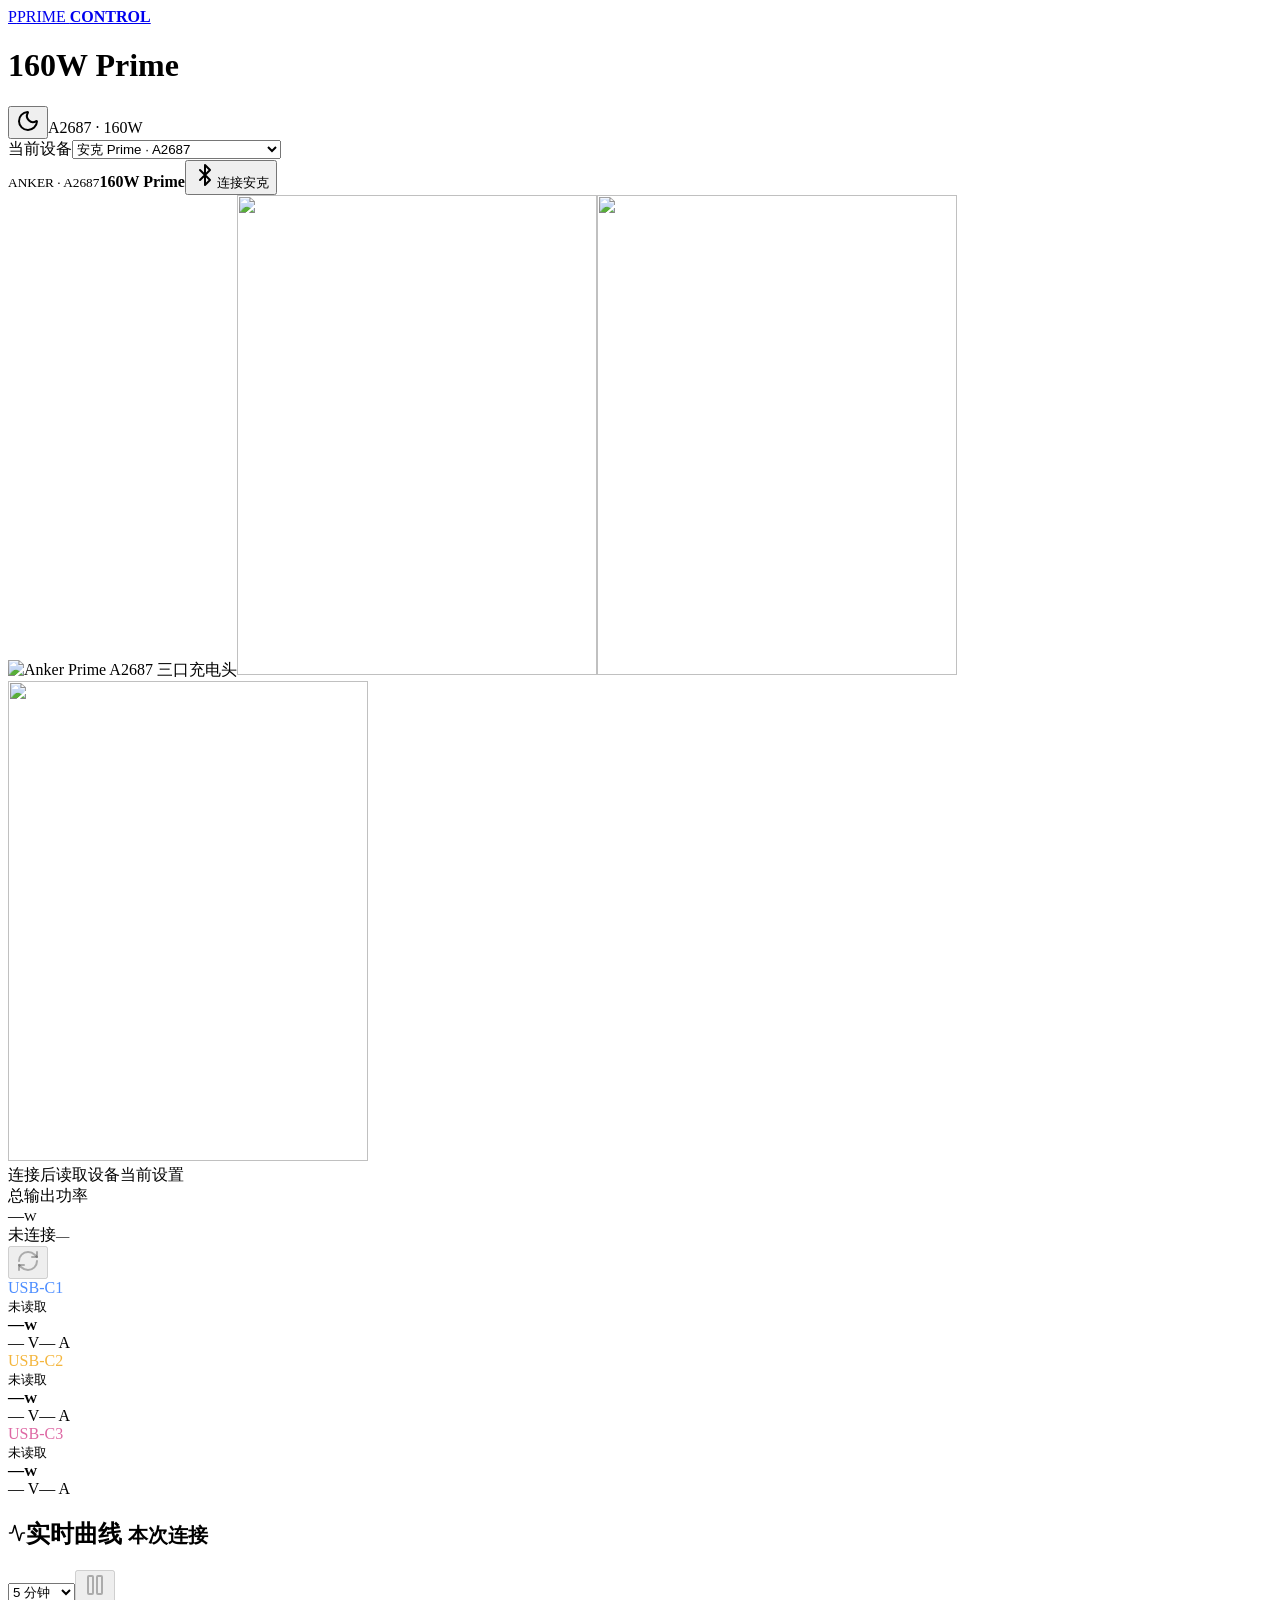
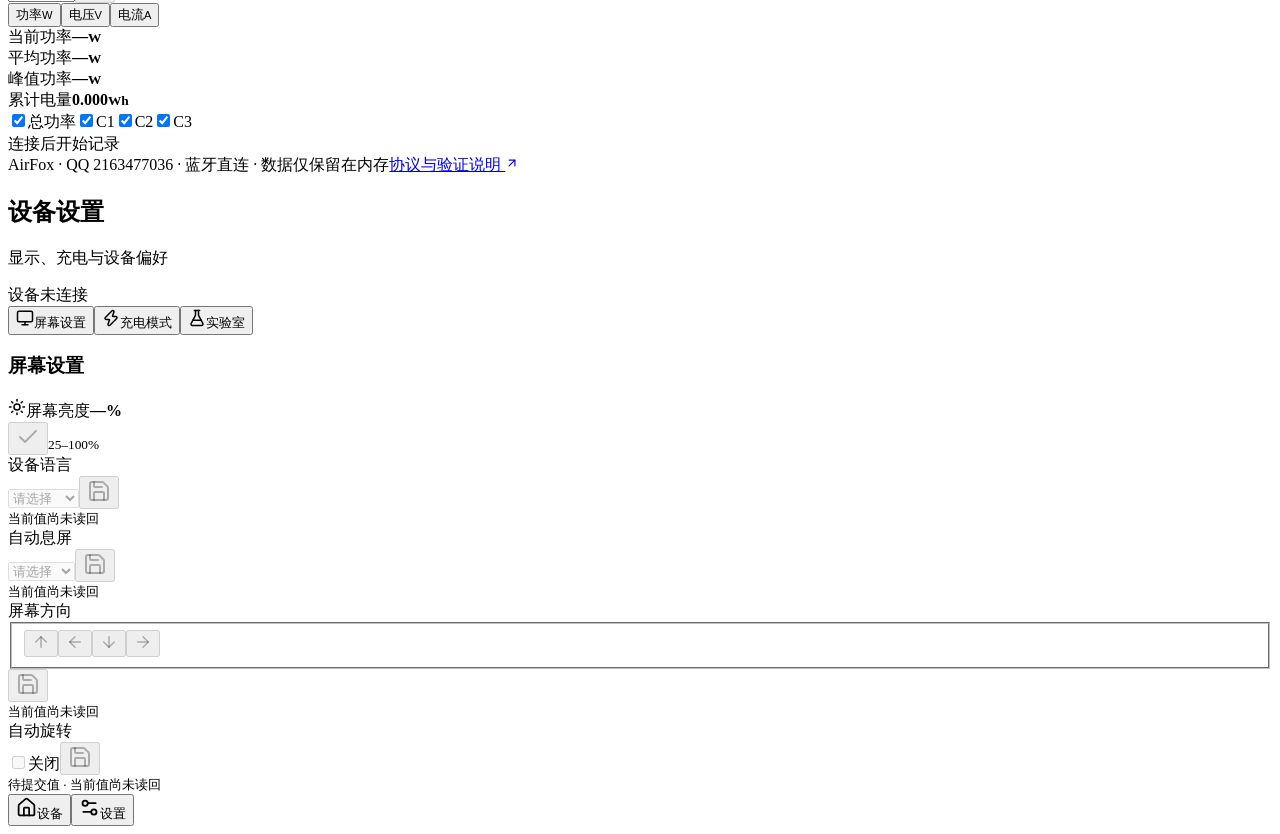
==== commit b64d7e6a: "Deploy updated A2687 controller" ====
--- a/index.html
+++ b/index.html
@@ -1,2 +1,2 @@
-<!DOCTYPE html><html lang="zh-CN"><head><meta charSet="utf-8"/><meta name="viewport" content="width=device-width, initial-scale=1"/><link rel="stylesheet" href="/anker-controller-pages/_next/static/css/index.C1Bczn8H.css" data-rsc-css-href="/anker-controller-pages/_next/static/css/index.C1Bczn8H.css" data-precedence="vite-rsc/importer-resources"/><link rel="modulepreload" fetchPriority="low" href="/anker-controller-pages/_next/static/chunks/index-BzCSqOHa.js"/><script src="/anker-controller-pages/_next/static/chunks/rolldown-runtime-C60lm6uB.js" type="module" async=""></script><script src="/anker-controller-pages/_next/static/chunks/framework-D_rUT4EX.js" type="module" async=""></script><script src="/anker-controller-pages/_next/static/chunks/app-elements-H_Dr48wG.js" type="module" async=""></script><script src="/anker-controller-pages/_next/static/chunks/hash-Cp347hhd.js" type="module" async=""></script><script src="/anker-controller-pages/_next/static/chunks/record-uXSNv6cl.js" type="module" async=""></script><script src="/anker-controller-pages/_next/static/chunks/app-rsc-cache-busting-kI7Z4xHo.js" type="module" async=""></script><script src="/anker-controller-pages/_next/static/chunks/app-rsc-render-mode-CvTCGruk.js" type="module" async=""></script><script src="/anker-controller-pages/_next/static/chunks/headers-C_MtfdF4.js" type="module" async=""></script><script src="/anker-controller-pages/_next/static/chunks/protocol-headers-B9-bVeat.js" type="module" async=""></script><script src="/anker-controller-pages/_next/static/chunks/deployment-id-DFhHa9wO.js" type="module" async=""></script><script src="/anker-controller-pages/_next/static/chunks/navigation-errors-D5LMQqDL.js" type="module" async=""></script><link rel="modulepreload" href="/anker-controller-pages/_next/static/chunks/layout-segment-context-Bs81pAuN.js" crossorigin=""/><link rel="modulepreload" href="/anker-controller-pages/_next/static/chunks/page-CJ6jPxo2.js" crossorigin=""/><link rel="modulepreload" href="/anker-controller-pages/_next/static/chunks/app-route-prefetch-policy-BaL5fVks.js" crossorigin=""/><link rel="modulepreload" href="/anker-controller-pages/_next/static/chunks/query-DWOJKAZx.js" crossorigin=""/><title>Prime Control · A2687 上位机</title><meta name="description" content="Anker Prime 160W A2687 蓝牙设备控制台"/><meta name="author" content="AirFox"/><link rel="author" href="https://wpa.qq.com/msgrd?v=3&amp;uin=2163477036&amp;site=qq&amp;menu=yes"/><script>Object.assign(((self[Symbol.for("vinext.navigationRuntime")]??={bootstrap:{routeManifest:null},functions:{}}).bootstrap.rsc??={rsc:[]}),{params:{},nav:{"pathname":"/","searchParams":[]}})</script><link rel="modulepreload" href="/anker-controller-pages/_next/static/chunks/index-BzCSqOHa.js" />
-</head><body><main class="shell dashboard"><header class="top"><a href="/anker-controller-pages" class="brand"><span class="brand-mark">P</span><span>PRIME <b>CONTROL</b></span></a><h1 class="top-product-title">160W Prime</h1><span class="edition">A2687 · 160W</span></header><div class="page-deck"><section class="app-page device-page" aria-label="设备"><section class="device-stage" aria-label="充电器端口状态"><img src="/anker-controller-pages/device.png" alt="" width="256" height="384" loading="eager" fetchPriority="high" decoding="async" class="stage-device" data-nimg="1"/><img src="/anker-controller-pages/imgl_usb_a2687_black_normal_c1.png" alt="" width="240" height="320" loading="lazy" decoding="async" class="stage-cable stage-cable-1 " data-nimg="1" aria-hidden="true"/><img src="/anker-controller-pages/imgl_usb_a2687_black_normal_c2.png" alt="" width="240" height="320" loading="lazy" decoding="async" class="stage-cable stage-cable-2 " data-nimg="1" aria-hidden="true"/><img src="/anker-controller-pages/imgl_usb_a2687_black_normal_c3.png" alt="" width="240" height="320" loading="lazy" decoding="async" class="stage-cable stage-cable-3 " data-nimg="1" aria-hidden="true"/><div class="stage-connect"><button type="button" tabindex="0" data-slot="button" class="group/button inline-flex shrink-0 items-center justify-center rounded-lg border border-transparent bg-clip-padding text-sm font-medium whitespace-nowrap transition-all outline-none select-none focus-visible:border-ring focus-visible:ring-3 focus-visible:ring-ring/50 active:not-aria-[haspopup]:translate-y-px disabled:pointer-events-none disabled:opacity-50 aria-invalid:border-destructive aria-invalid:ring-3 aria-invalid:ring-destructive/20 dark:aria-invalid:border-destructive/50 dark:aria-invalid:ring-destructive/40 [&amp;_svg]:pointer-events-none [&amp;_svg]:shrink-0 [&amp;_svg:not([class*=&#x27;size-&#x27;])]:size-4 bg-primary text-primary-foreground hover:bg-primary/80 h-8 gap-1.5 px-2.5 has-data-[icon=inline-end]:pr-2 has-data-[icon=inline-start]:pl-2 guest-connect"><svg xmlns="http://www.w3.org/2000/svg" width="24" height="24" viewBox="0 0 24 24" fill="none" stroke="currentColor" stroke-width="2" stroke-linecap="round" stroke-linejoin="round" class="lucide lucide-bluetooth" aria-hidden="true"><path d="m7 7 10 10-5 5V2l5 5L7 17"></path></svg>连接</button></div><output class="stage-status " aria-live="polite"><i></i>连接后读取设备当前设置</output></section><div class="workspace"><aside class="desktop-device-panel" aria-label="充电器设备"><div class="desktop-device-heading"><span>160W PRIME CHARGER</span><small>A2687</small></div><div class="desktop-connect"><button type="button" tabindex="0" data-slot="button" class="group/button inline-flex shrink-0 items-center justify-center rounded-lg border border-transparent bg-clip-padding text-sm font-medium whitespace-nowrap transition-all outline-none select-none focus-visible:border-ring focus-visible:ring-3 focus-visible:ring-ring/50 active:not-aria-[haspopup]:translate-y-px disabled:pointer-events-none disabled:opacity-50 aria-invalid:border-destructive aria-invalid:ring-3 aria-invalid:ring-destructive/20 dark:aria-invalid:border-destructive/50 dark:aria-invalid:ring-destructive/40 [&amp;_svg]:pointer-events-none [&amp;_svg]:shrink-0 [&amp;_svg:not([class*=&#x27;size-&#x27;])]:size-4 bg-primary text-primary-foreground hover:bg-primary/80 h-8 gap-1.5 px-2.5 has-data-[icon=inline-end]:pr-2 has-data-[icon=inline-start]:pl-2 guest-connect"><svg xmlns="http://www.w3.org/2000/svg" width="24" height="24" viewBox="0 0 24 24" fill="none" stroke="currentColor" stroke-width="2" stroke-linecap="round" stroke-linejoin="round" class="lucide lucide-bluetooth" aria-hidden="true"><path d="m7 7 10 10-5 5V2l5 5L7 17"></path></svg>连接</button></div><div class="desktop-device-art"><img src="/anker-controller-pages/device.png" alt="Anker Prime A2687 三口充电器" width="360" height="540" loading="eager" fetchPriority="high" decoding="async" data-nimg="1"/><img src="/anker-controller-pages/imgl_usb_a2687_black_normal_c1.png" alt="" width="360" height="480" loading="lazy" decoding="async" class="desktop-cable desktop-cable-1 " data-nimg="1"/><img src="/anker-controller-pages/imgl_usb_a2687_black_normal_c2.png" alt="" width="360" height="480" loading="lazy" decoding="async" class="desktop-cable desktop-cable-2 " data-nimg="1"/><img src="/anker-controller-pages/imgl_usb_a2687_black_normal_c3.png" alt="" width="360" height="480" loading="lazy" decoding="async" class="desktop-cable desktop-cable-3 " data-nimg="1"/></div><div class="desktop-device-caption"><strong class="">连接后读取设备当前设置</strong><span>蓝牙直连 · 三个 USB-C 端口</span></div></aside><div class="controls"><section class="power-panel" aria-label="功率监测"><div class="power-summary"><div><span class="metric-label">总输出功率</span><div class="total-reading">—<small>W</small></div></div><div class="telemetry-status"><span class="">未连接</span><small>—</small></div><button type="button" data-disabled="" tabindex="0" disabled="" data-slot="button" title="刷新状态" aria-label="刷新状态" class="group/button inline-flex shrink-0 items-center justify-center rounded-lg border bg-clip-padding text-sm font-medium whitespace-nowrap transition-all outline-none select-none focus-visible:border-ring focus-visible:ring-3 focus-visible:ring-ring/50 active:not-aria-[haspopup]:translate-y-px disabled:pointer-events-none disabled:opacity-50 aria-invalid:border-destructive aria-invalid:ring-3 aria-invalid:ring-destructive/20 dark:aria-invalid:border-destructive/50 dark:aria-invalid:ring-destructive/40 [&amp;_svg]:pointer-events-none [&amp;_svg]:shrink-0 [&amp;_svg:not([class*=&#x27;size-&#x27;])]:size-4 border-border bg-background hover:bg-muted hover:text-foreground aria-expanded:bg-muted aria-expanded:text-foreground dark:border-input dark:bg-input/30 dark:hover:bg-input/50 size-8"><svg xmlns="http://www.w3.org/2000/svg" width="24" height="24" viewBox="0 0 24 24" fill="none" stroke="currentColor" stroke-width="2" stroke-linecap="round" stroke-linejoin="round" class="lucide lucide-refresh-cw" aria-hidden="true"><path d="M3 12a9 9 0 0 1 9-9 9.75 9.75 0 0 1 6.74 2.74L21 8"></path><path d="M21 3v5h-5"></path><path d="M21 12a9 9 0 0 1-9 9 9.75 9.75 0 0 1-6.74-2.74L3 16"></path><path d="M8 16H3v5"></path></svg></button></div><div class="power-ports"><div class="power-port"><div class="port-name"><div class="port-identity"><span style="color:#4c8dff">USB-C<!-- -->1</span></div><small>未读取</small></div><strong>—<small>W</small></strong><div class="port-electrical"><span>—<!-- --> V</span><span>—<!-- --> A</span></div></div><div class="power-port"><div class="port-name"><div class="port-identity"><span style="color:#f4b63e">USB-C<!-- -->2</span></div><small>未读取</small></div><strong>—<small>W</small></strong><div class="port-electrical"><span>—<!-- --> V</span><span>—<!-- --> A</span></div></div><div class="power-port"><div class="port-name"><div class="port-identity"><span style="color:#de68a4">USB-C<!-- -->3</span></div><small>未读取</small></div><strong>—<small>W</small></strong><div class="port-electrical"><span>—<!-- --> V</span><span>—<!-- --> A</span></div></div></div><div class="curve-heading"><h2><svg xmlns="http://www.w3.org/2000/svg" width="18" height="18" viewBox="0 0 24 24" fill="none" stroke="currentColor" stroke-width="2" stroke-linecap="round" stroke-linejoin="round" class="lucide lucide-activity" aria-hidden="true"><path d="M22 12h-2.48a2 2 0 0 0-1.93 1.46l-2.35 8.36a.25.25 0 0 1-.48 0L9.24 2.18a.25.25 0 0 0-.48 0l-2.35 8.36A2 2 0 0 1 4.49 12H2"></path></svg>实时曲线 <small>本次连接</small></h2><div class="curve-tools"><select aria-label="曲线时间范围"><option value="1">1 分钟</option><option value="5" selected="">5 分钟</option><option value="30">30 分钟</option><option value="60">1 小时</option></select><button type="button" data-disabled="" tabindex="0" disabled="" data-slot="button" aria-label="暂停曲线" title="暂停曲线" class="group/button inline-flex shrink-0 items-center justify-center rounded-lg border bg-clip-padding text-sm font-medium whitespace-nowrap transition-all outline-none select-none focus-visible:border-ring focus-visible:ring-3 focus-visible:ring-ring/50 active:not-aria-[haspopup]:translate-y-px disabled:pointer-events-none disabled:opacity-50 aria-invalid:border-destructive aria-invalid:ring-3 aria-invalid:ring-destructive/20 dark:aria-invalid:border-destructive/50 dark:aria-invalid:ring-destructive/40 [&amp;_svg]:pointer-events-none [&amp;_svg]:shrink-0 [&amp;_svg:not([class*=&#x27;size-&#x27;])]:size-4 border-border bg-background hover:bg-muted hover:text-foreground aria-expanded:bg-muted aria-expanded:text-foreground dark:border-input dark:bg-input/30 dark:hover:bg-input/50 size-8"><svg xmlns="http://www.w3.org/2000/svg" width="24" height="24" viewBox="0 0 24 24" fill="none" stroke="currentColor" stroke-width="2" stroke-linecap="round" stroke-linejoin="round" class="lucide lucide-pause" aria-hidden="true"><rect x="14" y="3" width="5" height="18" rx="1"></rect><rect x="5" y="3" width="5" height="18" rx="1"></rect></svg></button></div></div><div class="metric-switch" aria-label="曲线指标"><button type="button" aria-pressed="true">功率<small>W</small></button><button type="button" aria-pressed="false">电压<small>V</small></button><button type="button" aria-pressed="false">电流<small>A</small></button></div><div class="telemetry-stats" aria-label="本时间范围功率统计"><div><span>当前功率</span><strong>—<small>W</small></strong></div><div><span>平均功率</span><strong>—<small>W</small></strong></div><div><span>峰值功率</span><strong>—<small>W</small></strong></div><div><span>累计电量</span><strong>0.000<small>Wh</small></strong></div></div><div class="curve-legend"><label><input type="checkbox" checked=""/><i style="background:#ff6900"></i>总功率</label><label><input type="checkbox" checked=""/><i style="background:#4c8dff"></i>C1</label><label><input type="checkbox" checked=""/><i style="background:#f4b63e"></i>C2</label><label><input type="checkbox" checked=""/><i style="background:#de68a4"></i>C3</label></div><div class="power-chart" aria-label="最近 5 分钟功率曲线，0 个数据点"><div class="recharts-responsive-container" style="width:100%;height:100%;min-width:0;min-height:1px"><div style="width:0;height:0;overflow:visible"></div></div><div class="chart-empty">连接后开始记录</div></div></section></div></div><footer><span>AirFox · QQ 2163477036 · 蓝牙直连 · 数据仅保留在内存</span><a href="/anker-controller-pages/sources.html" target="_blank" rel="noreferrer">协议与验证说明 <svg xmlns="http://www.w3.org/2000/svg" width="14" height="14" viewBox="0 0 24 24" fill="none" stroke="currentColor" stroke-width="2" stroke-linecap="round" stroke-linejoin="round" class="lucide lucide-arrow-up-right" aria-hidden="true"><path d="M7 7h10v10"></path><path d="M7 17 17 7"></path></svg></a></footer></section><section class="app-page settings-page" aria-label="设置"><section class="settings-section" aria-label="设备设置"><div class="settings-title"><div><h2>设备设置</h2><p>显示、充电与设备偏好</p></div><span class="">设备未连接</span></div><div class="settings-layout"><nav aria-label="设置分类" class="settings-nav"><button type="button" aria-current="page"><svg xmlns="http://www.w3.org/2000/svg" width="18" height="18" viewBox="0 0 24 24" fill="none" stroke="currentColor" stroke-width="2" stroke-linecap="round" stroke-linejoin="round" class="lucide lucide-monitor" aria-hidden="true"><rect width="20" height="14" x="2" y="3" rx="2"></rect><line x1="8" x2="16" y1="21" y2="21"></line><line x1="12" x2="12" y1="17" y2="21"></line></svg>屏幕设置</button><button type="button"><svg xmlns="http://www.w3.org/2000/svg" width="18" height="18" viewBox="0 0 24 24" fill="none" stroke="currentColor" stroke-width="2" stroke-linecap="round" stroke-linejoin="round" class="lucide lucide-zap" aria-hidden="true"><path d="M15.914 4a1.5 1.5 0 00-2.474-1.561l-9 9A1.5 1.5 0 005.5 14h4.002a.5.5 0 01.471.666L8.086 20a1.5 1.5 0 002.475 1.56l9-9A1.5 1.5 0 0018.5 10h-3.997a.5.5 0 01-.472-.667z"></path></svg>充电模式</button><button type="button"><svg xmlns="http://www.w3.org/2000/svg" width="18" height="18" viewBox="0 0 24 24" fill="none" stroke="currentColor" stroke-width="2" stroke-linecap="round" stroke-linejoin="round" class="lucide lucide-flask-conical" aria-hidden="true"><path d="M14 2v6a2 2 0 0 0 .245.96l5.51 10.08A2 2 0 0 1 18 22H6a2 2 0 0 1-1.755-2.96l5.51-10.08A2 2 0 0 0 10 8V2"></path><path d="M6.453 15h11.094"></path><path d="M8.5 2h7"></path></svg>实验室</button></nav><div class="settings-content"><h3>屏幕设置</h3><div class="brightness-inline"><div class="brightness-label"><svg xmlns="http://www.w3.org/2000/svg" width="18" height="18" viewBox="0 0 24 24" fill="none" stroke="currentColor" stroke-width="2" stroke-linecap="round" stroke-linejoin="round" class="lucide lucide-sun" aria-hidden="true"><circle cx="12" cy="12" r="4"></circle><path d="M12 2v2"></path><path d="M12 20v2"></path><path d="m4.93 4.93 1.41 1.41"></path><path d="m17.66 17.66 1.41 1.41"></path><path d="M2 12h2"></path><path d="M20 12h2"></path><path d="m6.34 17.66-1.41 1.41"></path><path d="m19.07 4.93-1.41 1.41"></path></svg><span id="brightness-label">屏幕亮度</span><strong>—<!-- -->%</strong></div><div data-disabled="" data-orientation="horizontal" aria-labelledby="brightness-label" id="base-ui-_R_4hl9i_" role="group" data-slot="slider" class="data-horizontal:w-full data-vertical:h-full"><div data-disabled="" data-orientation="horizontal" data-base-ui-slider-control="" class="data-vertical:min-h-40 relative flex w-full touch-none items-center select-none data-disabled:opacity-50 data-vertical:h-full data-vertical:w-auto data-vertical:flex-col"><div data-disabled="" data-orientation="horizontal" style="position:relative" data-slot="slider-track" class="bg-muted rounded-full data-horizontal:h-1 data-horizontal:w-full data-vertical:h-full data-vertical:w-1 relative grow overflow-hidden select-none"><div data-disabled="" data-orientation="horizontal" data-base-ui-slider-indicator="" style="visibility:hidden;position:relative;height:inherit;--start-position:0%;inset-inline-start:0;width:var(--start-position)" data-slot="slider-range" class="bg-primary select-none data-horizontal:h-full data-vertical:w-full"></div></div><div data-disabled="" data-orientation="horizontal" data-index="0" id="base-ui-_R_6khl9i_" style="position:absolute;inset-inline-start:var(--position);top:50%;translate:-50% -50%;--position:0%;visibility:hidden" data-slot="slider-thumb" class="border-ring ring-ring/50 relative size-3 rounded-full border bg-white transition-[color,box-shadow] after:absolute after:-inset-2 hover:ring-3 focus-visible:ring-3 focus-visible:outline-hidden active:ring-3 block shrink-0 select-none disabled:pointer-events-none disabled:opacity-50"><input aria-labelledby="brightness-label" aria-orientation="horizontal" aria-valuenow="60" disabled="" id="base-ui-_R_6khl9iH2_" max="100" min="25" step="1" style="clip-path:inset(50%);overflow:hidden;white-space:nowrap;border:0;padding:0;width:100%;height:100%;margin:-1px;position:fixed;top:0;left:0" type="range" value="60"/><script>!function(){const t=document.currentScript?.parentElement;if(!t)return;const e=t.closest("[data-base-ui-slider-control]");if(!e)return;const r=e.querySelector("[data-base-ui-slider-indicator]"),i=e.getBoundingClientRect(),n="vertical"===e.getAttribute("data-orientation")?"height":"width",o=e.querySelectorAll('input[type="range"]'),l=o.length>1,s=o.length-1;let a=null,u=null;for(let t=0;t<o.length;t+=1){const e=o[t],y=parseFloat(e.getAttribute("value")??"");if(Number.isNaN(y))return;const c=e.parentElement;if(!c)return;const p=parseFloat(e.getAttribute("max")??"100"),g=parseFloat(e.getAttribute("min")??"0"),b=c?.getBoundingClientRect(),d=i[n]-b[n],m=100*(y-g)/(p-g),v=(b[n]/2+d*m/100)/i[n]*100;c.style.setProperty("--position",`${v}%`),Number.isFinite(v)&&(c.style.removeProperty("visibility"),r&&(0===t?(a=v,r.style.setProperty("--start-position",`${v}%`),l||r.style.removeProperty("visibility")):t===s&&(u=v-(a??0),r.style.setProperty("--end-position",`${v}%`),r.style.setProperty("--relative-size",`${u}%`),r.style.removeProperty("visibility"))))}}();</script></div></div></div><button type="button" data-disabled="" tabindex="0" disabled="" data-slot="button" title="应用亮度" aria-label="应用亮度" class="group/button inline-flex shrink-0 items-center justify-center rounded-lg border bg-clip-padding text-sm font-medium whitespace-nowrap transition-all outline-none select-none focus-visible:border-ring focus-visible:ring-3 focus-visible:ring-ring/50 active:not-aria-[haspopup]:translate-y-px disabled:pointer-events-none disabled:opacity-50 aria-invalid:border-destructive aria-invalid:ring-3 aria-invalid:ring-destructive/20 dark:aria-invalid:border-destructive/50 dark:aria-invalid:ring-destructive/40 [&amp;_svg]:pointer-events-none [&amp;_svg]:shrink-0 [&amp;_svg:not([class*=&#x27;size-&#x27;])]:size-4 border-border bg-background hover:bg-muted hover:text-foreground aria-expanded:bg-muted aria-expanded:text-foreground dark:border-input dark:bg-input/30 dark:hover:bg-input/50 size-8"><svg xmlns="http://www.w3.org/2000/svg" width="24" height="24" viewBox="0 0 24 24" fill="none" stroke="currentColor" stroke-width="2" stroke-linecap="round" stroke-linejoin="round" class="lucide lucide-check" aria-hidden="true"><path d="M20 6 9 17l-5-5"></path></svg></button><small>25–100%</small></div><div class="setting-row"><label for="setting-language">设备语言</label><div class="setting-editor"><select id="setting-language" disabled=""><option value="" disabled="" selected="">请选择</option><option value="0">English</option><option value="1">中文</option><option value="2">日本語</option><option value="3">Deutsch</option></select><button type="button" data-disabled="" tabindex="0" disabled="" data-slot="button" title="保存设备语言" aria-label="保存设备语言" class="group/button inline-flex shrink-0 items-center justify-center rounded-lg border bg-clip-padding text-sm font-medium whitespace-nowrap transition-all outline-none select-none focus-visible:border-ring focus-visible:ring-3 focus-visible:ring-ring/50 active:not-aria-[haspopup]:translate-y-px disabled:pointer-events-none disabled:opacity-50 aria-invalid:border-destructive aria-invalid:ring-3 aria-invalid:ring-destructive/20 dark:aria-invalid:border-destructive/50 dark:aria-invalid:ring-destructive/40 [&amp;_svg]:pointer-events-none [&amp;_svg]:shrink-0 [&amp;_svg:not([class*=&#x27;size-&#x27;])]:size-4 border-border bg-background hover:bg-muted hover:text-foreground aria-expanded:bg-muted aria-expanded:text-foreground dark:border-input dark:bg-input/30 dark:hover:bg-input/50 size-8"><svg xmlns="http://www.w3.org/2000/svg" width="24" height="24" viewBox="0 0 24 24" fill="none" stroke="currentColor" stroke-width="2" stroke-linecap="round" stroke-linejoin="round" class="lucide lucide-save" aria-hidden="true"><path d="M15.2 3a2 2 0 0 1 1.4.6l3.8 3.8a2 2 0 0 1 .6 1.4V19a2 2 0 0 1-2 2H5a2 2 0 0 1-2-2V5a2 2 0 0 1 2-2z"></path><path d="M17 21v-7a1 1 0 0 0-1-1H8a1 1 0 0 0-1 1v7"></path><path d="M7 3v4a1 1 0 0 0 1 1h7"></path></svg></button></div><small>当前值尚未读回</small></div><div class="setting-row"><label for="setting-screenTimeout">自动息屏</label><div class="setting-editor"><select id="setting-screenTimeout" disabled=""><option value="" disabled="" selected="">请选择</option><option value="0">30 秒</option><option value="1">1 分钟</option><option value="2">5 分钟</option><option value="3">30 分钟</option><option value="4">12 小时</option></select><button type="button" data-disabled="" tabindex="0" disabled="" data-slot="button" title="保存自动息屏" aria-label="保存自动息屏" class="group/button inline-flex shrink-0 items-center justify-center rounded-lg border bg-clip-padding text-sm font-medium whitespace-nowrap transition-all outline-none select-none focus-visible:border-ring focus-visible:ring-3 focus-visible:ring-ring/50 active:not-aria-[haspopup]:translate-y-px disabled:pointer-events-none disabled:opacity-50 aria-invalid:border-destructive aria-invalid:ring-3 aria-invalid:ring-destructive/20 dark:aria-invalid:border-destructive/50 dark:aria-invalid:ring-destructive/40 [&amp;_svg]:pointer-events-none [&amp;_svg]:shrink-0 [&amp;_svg:not([class*=&#x27;size-&#x27;])]:size-4 border-border bg-background hover:bg-muted hover:text-foreground aria-expanded:bg-muted aria-expanded:text-foreground dark:border-input dark:bg-input/30 dark:hover:bg-input/50 size-8"><svg xmlns="http://www.w3.org/2000/svg" width="24" height="24" viewBox="0 0 24 24" fill="none" stroke="currentColor" stroke-width="2" stroke-linecap="round" stroke-linejoin="round" class="lucide lucide-save" aria-hidden="true"><path d="M15.2 3a2 2 0 0 1 1.4.6l3.8 3.8a2 2 0 0 1 .6 1.4V19a2 2 0 0 1-2 2H5a2 2 0 0 1-2-2V5a2 2 0 0 1 2-2z"></path><path d="M17 21v-7a1 1 0 0 0-1-1H8a1 1 0 0 0-1 1v7"></path><path d="M7 3v4a1 1 0 0 0 1 1h7"></path></svg></button></div><small>当前值尚未读回</small></div><div class="setting-row"><span id="direction-label">屏幕方向</span><div class="setting-editor"><fieldset class="direction-options" aria-labelledby="direction-label"><button type="button" aria-label="朝上" title="朝上" aria-pressed="false" disabled=""><svg xmlns="http://www.w3.org/2000/svg" width="18" height="18" viewBox="0 0 24 24" fill="none" stroke="currentColor" stroke-width="2" stroke-linecap="round" stroke-linejoin="round" class="lucide lucide-arrow-up" aria-hidden="true"><path d="m5 12 7-7 7 7"></path><path d="M12 19V5"></path></svg></button><button type="button" aria-label="朝左" title="朝左" aria-pressed="false" disabled=""><svg xmlns="http://www.w3.org/2000/svg" width="18" height="18" viewBox="0 0 24 24" fill="none" stroke="currentColor" stroke-width="2" stroke-linecap="round" stroke-linejoin="round" class="lucide lucide-arrow-left" aria-hidden="true"><path d="m12 19-7-7 7-7"></path><path d="M19 12H5"></path></svg></button><button type="button" aria-label="朝下" title="朝下" aria-pressed="false" disabled=""><svg xmlns="http://www.w3.org/2000/svg" width="18" height="18" viewBox="0 0 24 24" fill="none" stroke="currentColor" stroke-width="2" stroke-linecap="round" stroke-linejoin="round" class="lucide lucide-arrow-down" aria-hidden="true"><path d="M12 5v14"></path><path d="m19 12-7 7-7-7"></path></svg></button><button type="button" aria-label="朝右" title="朝右" aria-pressed="false" disabled=""><svg xmlns="http://www.w3.org/2000/svg" width="18" height="18" viewBox="0 0 24 24" fill="none" stroke="currentColor" stroke-width="2" stroke-linecap="round" stroke-linejoin="round" class="lucide lucide-arrow-right" aria-hidden="true"><path d="M5 12h14"></path><path d="m12 5 7 7-7 7"></path></svg></button></fieldset><button type="button" data-disabled="" tabindex="0" disabled="" data-slot="button" aria-label="保存屏幕方向" title="保存屏幕方向" class="group/button inline-flex shrink-0 items-center justify-center rounded-lg border bg-clip-padding text-sm font-medium whitespace-nowrap transition-all outline-none select-none focus-visible:border-ring focus-visible:ring-3 focus-visible:ring-ring/50 active:not-aria-[haspopup]:translate-y-px disabled:pointer-events-none disabled:opacity-50 aria-invalid:border-destructive aria-invalid:ring-3 aria-invalid:ring-destructive/20 dark:aria-invalid:border-destructive/50 dark:aria-invalid:ring-destructive/40 [&amp;_svg]:pointer-events-none [&amp;_svg]:shrink-0 [&amp;_svg:not([class*=&#x27;size-&#x27;])]:size-4 border-border bg-background hover:bg-muted hover:text-foreground aria-expanded:bg-muted aria-expanded:text-foreground dark:border-input dark:bg-input/30 dark:hover:bg-input/50 size-8"><svg xmlns="http://www.w3.org/2000/svg" width="24" height="24" viewBox="0 0 24 24" fill="none" stroke="currentColor" stroke-width="2" stroke-linecap="round" stroke-linejoin="round" class="lucide lucide-save" aria-hidden="true"><path d="M15.2 3a2 2 0 0 1 1.4.6l3.8 3.8a2 2 0 0 1 .6 1.4V19a2 2 0 0 1-2 2H5a2 2 0 0 1-2-2V5a2 2 0 0 1 2-2z"></path><path d="M17 21v-7a1 1 0 0 0-1-1H8a1 1 0 0 0-1 1v7"></path><path d="M7 3v4a1 1 0 0 0 1 1h7"></path></svg></button></div><small>当前值尚未读回</small></div><div class="setting-row"><label for="setting-autoRotate">自动旋转</label><div class="setting-editor"><input id="setting-autoRotate" type="checkbox" role="switch" aria-checked="false" disabled=""/><span>关闭</span><button type="button" data-disabled="" tabindex="0" disabled="" data-slot="button" title="保存自动旋转" aria-label="保存自动旋转" class="group/button inline-flex shrink-0 items-center justify-center rounded-lg border bg-clip-padding text-sm font-medium whitespace-nowrap transition-all outline-none select-none focus-visible:border-ring focus-visible:ring-3 focus-visible:ring-ring/50 active:not-aria-[haspopup]:translate-y-px disabled:pointer-events-none disabled:opacity-50 aria-invalid:border-destructive aria-invalid:ring-3 aria-invalid:ring-destructive/20 dark:aria-invalid:border-destructive/50 dark:aria-invalid:ring-destructive/40 [&amp;_svg]:pointer-events-none [&amp;_svg]:shrink-0 [&amp;_svg:not([class*=&#x27;size-&#x27;])]:size-4 border-border bg-background hover:bg-muted hover:text-foreground aria-expanded:bg-muted aria-expanded:text-foreground dark:border-input dark:bg-input/30 dark:hover:bg-input/50 size-8"><svg xmlns="http://www.w3.org/2000/svg" width="24" height="24" viewBox="0 0 24 24" fill="none" stroke="currentColor" stroke-width="2" stroke-linecap="round" stroke-linejoin="round" class="lucide lucide-save" aria-hidden="true"><path d="M15.2 3a2 2 0 0 1 1.4.6l3.8 3.8a2 2 0 0 1 .6 1.4V19a2 2 0 0 1-2 2H5a2 2 0 0 1-2-2V5a2 2 0 0 1 2-2z"></path><path d="M17 21v-7a1 1 0 0 0-1-1H8a1 1 0 0 0-1 1v7"></path><path d="M7 3v4a1 1 0 0 0 1 1h7"></path></svg></button></div><small>待提交值 · 当前值尚未读回</small></div><output class="settings-result" aria-live="polite"></output></div></div></section></section></div><nav class="bottom-nav" aria-label="主导航"><button type="button" aria-current="page"><svg xmlns="http://www.w3.org/2000/svg" width="21" height="21" viewBox="0 0 24 24" fill="none" stroke="currentColor" stroke-width="2" stroke-linecap="round" stroke-linejoin="round" class="lucide lucide-house" aria-hidden="true"><path d="M15 21v-8a1 1 0 0 0-1-1h-4a1 1 0 0 0-1 1v8"></path><path d="M3 10a2 2 0 0 1 .709-1.528l7-6a2 2 0 0 1 2.582 0l7 6A2 2 0 0 1 21 10v9a2 2 0 0 1-2 2H5a2 2 0 0 1-2-2z"></path></svg><span>设备</span></button><button type="button"><svg xmlns="http://www.w3.org/2000/svg" width="21" height="21" viewBox="0 0 24 24" fill="none" stroke="currentColor" stroke-width="2" stroke-linecap="round" stroke-linejoin="round" class="lucide lucide-settings2 lucide-settings-2" aria-hidden="true"><path d="M14 17H5"></path><path d="M19 7h-9"></path><circle cx="17" cy="17" r="3"></circle><circle cx="7" cy="7" r="3"></circle></svg><span>设置</span></button></nav></main><script type="module" src="/anker-controller-pages/_next/static/chunks/index-BzCSqOHa.js" id="_R_" async=""></script><script>((self[Symbol.for("vinext.navigationRuntime")]??={bootstrap:{routeManifest:null},functions:{}}).bootstrap.rsc??={rsc:[]}).rsc.push("2:I[\"8c0f216c4604\",[],\"Children\",1]\n")</script><script>((self[Symbol.for("vinext.navigationRuntime")]??={bootstrap:{routeManifest:null},functions:{}}).bootstrap.rsc??={rsc:[]}).rsc.push("3:I[\"593f344dc510\",[],\"GlobalErrorBoundary\",1]\n")</script><script>((self[Symbol.for("vinext.navigationRuntime")]??={bootstrap:{routeManifest:null},functions:{}}).bootstrap.rsc??={rsc:[]}).rsc.push("4:I[\"0b874ad30386\",[],\"default\",1]\n")</script><script>((self[Symbol.for("vinext.navigationRuntime")]??={bootstrap:{routeManifest:null},functions:{}}).bootstrap.rsc??={rsc:[]}).rsc.push("5:I[\"593f344dc510\",[],\"ErrorBoundary\",1]\n")</script><script>((self[Symbol.for("vinext.navigationRuntime")]??={bootstrap:{routeManifest:null},functions:{}}).bootstrap.rsc??={rsc:[]}).rsc.push("6:I[\"15c18cfaeeff\",[],\"LayoutSegmentProvider\",1]\n")</script><script>((self[Symbol.for("vinext.navigationRuntime")]??={bootstrap:{routeManifest:null},functions:{}}).bootstrap.rsc??={rsc:[]}).rsc.push("7:I[\"8c0f216c4604\",[],\"Slot\",1]\n")</script><script>((self[Symbol.for("vinext.navigationRuntime")]??={bootstrap:{routeManifest:null},functions:{}}).bootstrap.rsc??={rsc:[]}).rsc.push("8:I[\"593f344dc510\",[],\"NotFoundBoundary\",1]\n")</script><script>((self[Symbol.for("vinext.navigationRuntime")]??={bootstrap:{routeManifest:null},functions:{}}).bootstrap.rsc??={rsc:[]}).rsc.push("9:I[\"9276801271d6\",[],\"AppRouterScrollTarget\",1]\n")</script><script>((self[Symbol.for("vinext.navigationRuntime")]??={bootstrap:{routeManifest:null},functions:{}}).bootstrap.rsc??={rsc:[]}).rsc.push("a:I[\"593f344dc510\",[],\"RedirectBoundary\",1]\n")</script><script>((self[Symbol.for("vinext.navigationRuntime")]??={bootstrap:{routeManifest:null},functions:{}}).bootstrap.rsc??={rsc:[]}).rsc.push(":HL[\"/anker-controller-pages/_next/static/css/index.C1Bczn8H.css\",\"style\"     ]\n")</script><script>((self[Symbol.for("vinext.navigationRuntime")]??={bootstrap:{routeManifest:null},functions:{}}).bootstrap.rsc??={rsc:[]}).rsc.push("0:{\"page:/\":\"$L1\",\"layout:/\":[[[\"$\",\"link\",\"css:/_next/static/css/index.C1Bczn8H.css\",{\"rel\":\"stylesheet\",\"precedence\":\"vite-rsc/importer-resources\",\"href\":\"/anker-controller-pages/_next/static/css/index.C1Bczn8H.css\",\"data-rsc-css-href\":\"/anker-controller-pages/_next/static/css/index.C1Bczn8H.css\"}],\"$undefined\"],[\"$\",\"html\",null,{\"lang\":\"zh-CN\",\"children\":[\"$\",\"body\",null,{\"children\":[\"$\",\"$L2\",null,{}]}]}]],\"route:/\":[[[\"$\",\"meta\",null,{\"charSet\":\"utf-8\"}],[[\"$\",\"title\",\"0\",{\"children\":\"Prime Control · A2687 上位机\"}],[\"$\",\"meta\",\"1\",{\"name\":\"description\",\"content\":\"Anker Prime 160W A2687 蓝牙设备控制台\"}],[\"$\",\"meta\",\"2\",{\"name\":\"author\",\"content\":\"AirFox\"}],[\"$\",\"link\",\"3\",{\"rel\":\"author\",\"href\":\"https://wpa.qq.com/msgrd?v=3\u0026uin=2163477036\u0026site=qq\u0026menu=yes\"}]],[[\"$\",\"meta\",\"0\",{\"name\":\"viewport\",\"content\":\"width=device-width, initial-scale=1\"}]]],[\"$\",\"$L3\",null,{\"fallback\":\"$4\",\"children\":[\"$\",\"$L5\",null,{\"fallback\":\"$4\",\"children\":[\"$\",\"$L6\",null,{\"providerId\":\"layout:/\",\"segmentMap\":{\"children\":[]},\"children\":[\"$\",\"$L7\",null,{\"id\":\"layout:/\",\"parallelSlots\":\"$undefined\",\"children\":[\"$\",\"$L8\",null,{\"resetKey\":\"\",\"fallback\":[[\"$\",\"title\",null,{\"children\":\"404: This page could not be found.\"}],[\"$\",\"div\",null,{\"style\":{\"fontFamily\":\"system-ui,\\\"Segoe UI\\\",Roboto,Helvetica,Arial,sans-serif,\\\"Apple Color Emoji\\\",\\\"Segoe UI Emoji\\\"\",\"height\":\"100vh\",\"textAlign\":\"center\",\"display\":\"flex\",\"flexDirection\":\"column\",\"alignItems\":\"center\",\"justifyContent\":\"center\"},\"children\":[\"$\",\"div\",null,{\"children\":[[\"$\",\"style\",null,{\"dangerouslySetInnerHTML\":{\"__html\":\"body{color:#000;background:#fff;margin:0}.next-error-h1{border-right:1px solid rgba(0,0,0,.3)}@media (prefers-color-scheme:dark){body{color:#fff;background:#000}.next-error-h1{border-right:1px solid rgba(255,255,255,.3)}}\"}}],[\"$\",\"h1\",null,{\"className\":\"next-error-h1\",\"style\":{\"display\":\"inline-block\",\"margin\":\"0 20px 0 0\",\"padding\":\"0 23px 0 0\",\"fontSize\":24,\"fontWeight\":500,\"verticalAlign\":\"top\",\"lineHeight\":\"49px\"},\"children\":404}],[\"$\",\"div\",null,{\"style\":{\"display\":\"inline-block\"},\"children\":[\"$\",\"h2\",null,{\"style\":{\"fontSize\":14,\"fontWeight\":400,\"lineHeight\":\"49px\",\"margin\":0},\"children\":\"This page could not be found.\"}]}]]}]}]],\"children\":[\"$\",\"$L9\",null,{\"children\":[\"$\",\"$La\",null,{\"children\":[[\"$\",\"$L6\",null,{\"providerId\":\"page:/\",\"segmentMap\":{\"children\":[\"__PAGE__\"]},\"children\":[\"$\",\"$L7\",null,{\"id\":\"page:/\"}]}],null]}]}]}]}]}]}]}],null,null],\"__route\":\"route:/\",\"__interceptionContext\":null,\"__layoutIds\":[\"layout:/\"],\"__rootLayout\":\"/\",\"__bfcacheSegmentIdentities\":{\"layout:/\":\"[\\\"layout\\\",\\\"layout:/\\\",\\\"root-boundary:/\\\",\\\"\\\"]\",\"page:/\":\"[\\\"page\\\",\\\"page:/\\\",\\\"root-boundary:/\\\",\\\"\\\"]\"},\"__srcPage\":[\"page\"],\"__layoutFlags\":{\"layout:/\":\"s\"},\"__artifactCompatibility\":{\"schemaVersion\":1,\"graphVersion\":\"app-route-graph:1177fd80f83fa7b0\",\"deploymentVersion\":\"8cba4a51-717f-4926-8365-e8da17b5945c\",\"appElementsSchemaVersion\":1,\"rscPayloadSchemaVersion\":1,\"rootBoundaryId\":\"/\",\"renderEpoch\":null}}\n")</script><script>((self[Symbol.for("vinext.navigationRuntime")]??={bootstrap:{routeManifest:null},functions:{}}).bootstrap.rsc??={rsc:[]}).rsc.push("b:I[\"6efdf509a785\",[],\"default\",1]\n")</script><script>((self[Symbol.for("vinext.navigationRuntime")]??={bootstrap:{routeManifest:null},functions:{}}).bootstrap.rsc??={rsc:[]}).rsc.push("1:[\"$\",\"$Lb\",null,{\"params\":\"$@c\",\"searchParams\":\"$@d\"}]\n")</script><script>((self[Symbol.for("vinext.navigationRuntime")]??={bootstrap:{routeManifest:null},functions:{}}).bootstrap.rsc??={rsc:[]}).rsc.push("c:{}\n")</script><script>((self[Symbol.for("vinext.navigationRuntime")]??={bootstrap:{routeManifest:null},functions:{}}).bootstrap.rsc??={rsc:[]}).rsc.push("d:{}\n")</script><script>Object.assign(((self[Symbol.for("vinext.navigationRuntime")]??={bootstrap:{routeManifest:null},functions:{}}).bootstrap.rsc??={rsc:[]}),{"initialCacheKind":"dynamic"});((self[Symbol.for("vinext.navigationRuntime")]??={bootstrap:{routeManifest:null},functions:{}}).bootstrap.rsc??={rsc:[]}).done=true</script></body></html>+<!DOCTYPE html><html lang="zh-CN"><head><meta charSet="utf-8"/><meta name="viewport" content="width=device-width, initial-scale=1"/><link rel="stylesheet" href="/anker-controller-pages/_next/static/css/index.ByqipLLc.css" data-rsc-css-href="/anker-controller-pages/_next/static/css/index.ByqipLLc.css" data-precedence="vite-rsc/importer-resources"/><link rel="modulepreload" fetchPriority="low" href="/anker-controller-pages/_next/static/chunks/index-peFE98iB.js"/><script src="/anker-controller-pages/_next/static/chunks/rolldown-runtime-C60lm6uB.js" type="module" async=""></script><script src="/anker-controller-pages/_next/static/chunks/framework-D_rUT4EX.js" type="module" async=""></script><script src="/anker-controller-pages/_next/static/chunks/app-elements-H_Dr48wG.js" type="module" async=""></script><script src="/anker-controller-pages/_next/static/chunks/hash-Cp347hhd.js" type="module" async=""></script><script src="/anker-controller-pages/_next/static/chunks/record-uXSNv6cl.js" type="module" async=""></script><script src="/anker-controller-pages/_next/static/chunks/app-rsc-cache-busting-CDJK4aS6.js" type="module" async=""></script><script src="/anker-controller-pages/_next/static/chunks/app-rsc-render-mode-CvTCGruk.js" type="module" async=""></script><script src="/anker-controller-pages/_next/static/chunks/headers-C_MtfdF4.js" type="module" async=""></script><script src="/anker-controller-pages/_next/static/chunks/protocol-headers-B9-bVeat.js" type="module" async=""></script><script src="/anker-controller-pages/_next/static/chunks/deployment-id-DFhHa9wO.js" type="module" async=""></script><script src="/anker-controller-pages/_next/static/chunks/navigation-errors-D5LMQqDL.js" type="module" async=""></script><link rel="modulepreload" href="/anker-controller-pages/_next/static/chunks/layout-segment-context-DNDwouIM.js" crossorigin=""/><link rel="modulepreload" href="/anker-controller-pages/_next/static/chunks/page-Cix352hP.js" crossorigin=""/><link rel="modulepreload" href="/anker-controller-pages/_next/static/chunks/app-route-prefetch-policy-CoWfuavb.js" crossorigin=""/><link rel="modulepreload" href="/anker-controller-pages/_next/static/chunks/query-DWOJKAZx.js" crossorigin=""/><title>Prime Control · A2687 上位机</title><meta name="description" content="Anker Prime 160W A2687 蓝牙设备控制台"/><meta name="author" content="AirFox"/><link rel="author" href="https://wpa.qq.com/msgrd?v=3&amp;uin=2163477036&amp;site=qq&amp;menu=yes"/><script>Object.assign(((self[Symbol.for("vinext.navigationRuntime")]??={bootstrap:{routeManifest:null},functions:{}}).bootstrap.rsc??={rsc:[]}),{params:{},nav:{"pathname":"/","searchParams":[]}})</script><link rel="modulepreload" href="/anker-controller-pages/_next/static/chunks/index-peFE98iB.js" />
+</head><body><main class="shell dashboard" data-device="anker"><header class="top"><a href="/anker-controller-pages" class="brand"><span class="brand-mark">P</span><span>PRIME <b>CONTROL</b></span></a><h1 class="top-product-title">160W Prime</h1><div class="header-actions"><button type="button" class="global-theme-toggle" aria-label="切换到夜晚模式" title="夜晚模式"><svg xmlns="http://www.w3.org/2000/svg" width="24" height="24" viewBox="0 0 24 24" fill="none" stroke="currentColor" stroke-width="2" stroke-linecap="round" stroke-linejoin="round" class="lucide lucide-moon" aria-hidden="true"><path d="M20.985 12.486a9 9 0 1 1-9.473-9.472c.405-.022.617.46.402.803a6 6 0 0 0 8.268 8.268c.344-.215.825-.004.803.401"></path></svg></button><span class="edition">A2687 · 160W</span></div></header><div class="device-switch-bar"><label class="device-picker"><span>当前设备</span><select aria-label="切换设备"><option value="anker" selected="">安克 Prime · A2687</option><option value="a2345">安克 Prime · A2345</option><option value="zhp2d">ZHP2D · USB POWER METER</option></select></label></div><div class="page-deck"><section class="app-page device-page" aria-label="设备"><div class="dual-dashboard-grid is-single"><div class="device-showcase-row is-single"><section class="device-quadrant anker-device-card" aria-label="安克充电头"><div class="quadrant-heading"><span><small>ANKER · A2687</small><strong>160W Prime</strong></span><button type="button" tabindex="0" data-slot="button" class="group/button inline-flex shrink-0 items-center justify-center rounded-lg border border-transparent bg-clip-padding text-sm font-medium whitespace-nowrap transition-all outline-none select-none focus-visible:border-ring focus-visible:ring-3 focus-visible:ring-ring/50 active:not-aria-[haspopup]:translate-y-px disabled:pointer-events-none disabled:opacity-50 aria-invalid:border-destructive aria-invalid:ring-3 aria-invalid:ring-destructive/20 dark:aria-invalid:border-destructive/50 dark:aria-invalid:ring-destructive/40 [&amp;_svg]:pointer-events-none [&amp;_svg]:shrink-0 [&amp;_svg:not([class*=&#x27;size-&#x27;])]:size-4 bg-primary text-primary-foreground hover:bg-primary/80 h-8 gap-1.5 px-2.5 has-data-[icon=inline-end]:pr-2 has-data-[icon=inline-start]:pl-2 guest-connect"><svg xmlns="http://www.w3.org/2000/svg" width="24" height="24" viewBox="0 0 24 24" fill="none" stroke="currentColor" stroke-width="2" stroke-linecap="round" stroke-linejoin="round" class="lucide lucide-bluetooth" aria-hidden="true"><path d="m7 7 10 10-5 5V2l5 5L7 17"></path></svg>连接安克</button></div><div class="anker-device-art"><img src="/anker-controller-pages/device.png" alt="Anker Prime A2687 三口充电头" width="360" height="540" loading="eager" fetchPriority="high" decoding="async" data-nimg="1"/><img src="/anker-controller-pages/imgl_usb_a2687_black_normal_c1.png" alt="" width="360" height="480" loading="lazy" decoding="async" class="anker-cable anker-cable-1" data-nimg="1" aria-hidden="true"/><img src="/anker-controller-pages/imgl_usb_a2687_black_normal_c2.png" alt="" width="360" height="480" loading="lazy" decoding="async" class="anker-cable anker-cable-2" data-nimg="1" aria-hidden="true"/><img src="/anker-controller-pages/imgl_usb_a2687_black_normal_c3.png" alt="" width="360" height="480" loading="lazy" decoding="async" class="anker-cable anker-cable-3" data-nimg="1" aria-hidden="true"/></div><output class="quadrant-status " aria-live="polite"><i></i>连接后读取设备当前设置</output></section></div><div class="anker-data-card"><section class="power-panel" aria-label="功率监测"><div class="power-summary"><div><span class="metric-label">总输出功率</span><div class="total-reading">—<small>W</small></div></div><div class="telemetry-status"><span class="">未连接</span><small>—</small></div><button type="button" data-disabled="" tabindex="0" disabled="" data-slot="button" title="刷新状态" aria-label="刷新状态" class="group/button inline-flex shrink-0 items-center justify-center rounded-lg border bg-clip-padding text-sm font-medium whitespace-nowrap transition-all outline-none select-none focus-visible:border-ring focus-visible:ring-3 focus-visible:ring-ring/50 active:not-aria-[haspopup]:translate-y-px disabled:pointer-events-none disabled:opacity-50 aria-invalid:border-destructive aria-invalid:ring-3 aria-invalid:ring-destructive/20 dark:aria-invalid:border-destructive/50 dark:aria-invalid:ring-destructive/40 [&amp;_svg]:pointer-events-none [&amp;_svg]:shrink-0 [&amp;_svg:not([class*=&#x27;size-&#x27;])]:size-4 border-border bg-background hover:bg-muted hover:text-foreground aria-expanded:bg-muted aria-expanded:text-foreground dark:border-input dark:bg-input/30 dark:hover:bg-input/50 size-8"><svg xmlns="http://www.w3.org/2000/svg" width="24" height="24" viewBox="0 0 24 24" fill="none" stroke="currentColor" stroke-width="2" stroke-linecap="round" stroke-linejoin="round" class="lucide lucide-refresh-cw" aria-hidden="true"><path d="M3 12a9 9 0 0 1 9-9 9.75 9.75 0 0 1 6.74 2.74L21 8"></path><path d="M21 3v5h-5"></path><path d="M21 12a9 9 0 0 1-9 9 9.75 9.75 0 0 1-6.74-2.74L3 16"></path><path d="M8 16H3v5"></path></svg></button></div><div class="power-ports"><div class="power-port"><div class="port-name"><div class="port-identity"><span style="color:#4c8dff">USB-C<!-- -->1</span></div><small>未读取</small></div><strong>—<small>W</small></strong><div class="port-electrical"><span>—<!-- --> V</span><span>—<!-- --> A</span></div></div><div class="power-port"><div class="port-name"><div class="port-identity"><span style="color:#f4b63e">USB-C<!-- -->2</span></div><small>未读取</small></div><strong>—<small>W</small></strong><div class="port-electrical"><span>—<!-- --> V</span><span>—<!-- --> A</span></div></div><div class="power-port"><div class="port-name"><div class="port-identity"><span style="color:#de68a4">USB-C<!-- -->3</span></div><small>未读取</small></div><strong>—<small>W</small></strong><div class="port-electrical"><span>—<!-- --> V</span><span>—<!-- --> A</span></div></div></div><div class="curve-heading"><h2><svg xmlns="http://www.w3.org/2000/svg" width="18" height="18" viewBox="0 0 24 24" fill="none" stroke="currentColor" stroke-width="2" stroke-linecap="round" stroke-linejoin="round" class="lucide lucide-activity" aria-hidden="true"><path d="M22 12h-2.48a2 2 0 0 0-1.93 1.46l-2.35 8.36a.25.25 0 0 1-.48 0L9.24 2.18a.25.25 0 0 0-.48 0l-2.35 8.36A2 2 0 0 1 4.49 12H2"></path></svg>实时曲线 <small>本次连接</small></h2><div class="curve-tools"><select aria-label="曲线时间范围"><option value="1">1 分钟</option><option value="5" selected="">5 分钟</option><option value="30">30 分钟</option><option value="60">1 小时</option></select><button type="button" data-disabled="" tabindex="0" disabled="" data-slot="button" aria-label="暂停曲线" title="暂停曲线" class="group/button inline-flex shrink-0 items-center justify-center rounded-lg border bg-clip-padding text-sm font-medium whitespace-nowrap transition-all outline-none select-none focus-visible:border-ring focus-visible:ring-3 focus-visible:ring-ring/50 active:not-aria-[haspopup]:translate-y-px disabled:pointer-events-none disabled:opacity-50 aria-invalid:border-destructive aria-invalid:ring-3 aria-invalid:ring-destructive/20 dark:aria-invalid:border-destructive/50 dark:aria-invalid:ring-destructive/40 [&amp;_svg]:pointer-events-none [&amp;_svg]:shrink-0 [&amp;_svg:not([class*=&#x27;size-&#x27;])]:size-4 border-border bg-background hover:bg-muted hover:text-foreground aria-expanded:bg-muted aria-expanded:text-foreground dark:border-input dark:bg-input/30 dark:hover:bg-input/50 size-8"><svg xmlns="http://www.w3.org/2000/svg" width="24" height="24" viewBox="0 0 24 24" fill="none" stroke="currentColor" stroke-width="2" stroke-linecap="round" stroke-linejoin="round" class="lucide lucide-pause" aria-hidden="true"><rect x="14" y="3" width="5" height="18" rx="1"></rect><rect x="5" y="3" width="5" height="18" rx="1"></rect></svg></button></div></div><div class="metric-switch" aria-label="曲线指标"><button type="button" aria-pressed="true">功率<small>W</small></button><button type="button" aria-pressed="false">电压<small>V</small></button><button type="button" aria-pressed="false">电流<small>A</small></button></div><div class="telemetry-stats" aria-label="本时间范围功率统计"><div><span>当前功率</span><strong>—<small>W</small></strong></div><div><span>平均功率</span><strong>—<small>W</small></strong></div><div><span>峰值功率</span><strong>—<small>W</small></strong></div><div><span>累计电量</span><strong>0.000<small>Wh</small></strong></div></div><div class="curve-legend"><label><input type="checkbox" checked=""/><i style="background:#ff6900"></i>总功率</label><label><input type="checkbox" checked=""/><i style="background:#4c8dff"></i>C1</label><label><input type="checkbox" checked=""/><i style="background:#f4b63e"></i>C2</label><label><input type="checkbox" checked=""/><i style="background:#de68a4"></i>C3</label></div><div class="power-chart" aria-label="最近 5 分钟功率曲线，0 个数据点"><div class="recharts-responsive-container" style="width:100%;height:100%;min-width:0;min-height:1px"><div style="width:0;height:0;overflow:visible"></div></div><div class="chart-empty">连接后开始记录</div></div></section></div></div><footer><span>AirFox · QQ 2163477036 · 蓝牙直连 · 数据仅保留在内存</span><a href="/anker-controller-pages/sources.html" target="_blank" rel="noreferrer">协议与验证说明 <svg xmlns="http://www.w3.org/2000/svg" width="14" height="14" viewBox="0 0 24 24" fill="none" stroke="currentColor" stroke-width="2" stroke-linecap="round" stroke-linejoin="round" class="lucide lucide-arrow-up-right" aria-hidden="true"><path d="M7 7h10v10"></path><path d="M7 17 17 7"></path></svg></a></footer><iframe class="zhp-console-frame" src="/anker-controller-pages/zhp2d-console/index.html" title="ZHP2D 完整控制台" allow="bluetooth; fullscreen" allowFullScreen="" hidden=""></iframe><iframe class="zhp-console-frame" src="https://a2345.prime-control.local/index.html?embedded=1" title="A2345 250W Prime 控制台" allow="bluetooth" hidden=""></iframe></section><section class="app-page settings-page" aria-label="安克设备设置"><section class="settings-section" aria-label="设备设置"><div class="settings-title"><div><h2>设备设置</h2><p>显示、充电与设备偏好</p></div><span class="">设备未连接</span></div><div class="settings-layout"><nav aria-label="设置分类" class="settings-nav"><button type="button" aria-current="page"><svg xmlns="http://www.w3.org/2000/svg" width="18" height="18" viewBox="0 0 24 24" fill="none" stroke="currentColor" stroke-width="2" stroke-linecap="round" stroke-linejoin="round" class="lucide lucide-monitor" aria-hidden="true"><rect width="20" height="14" x="2" y="3" rx="2"></rect><line x1="8" x2="16" y1="21" y2="21"></line><line x1="12" x2="12" y1="17" y2="21"></line></svg>屏幕设置</button><button type="button"><svg xmlns="http://www.w3.org/2000/svg" width="18" height="18" viewBox="0 0 24 24" fill="none" stroke="currentColor" stroke-width="2" stroke-linecap="round" stroke-linejoin="round" class="lucide lucide-zap" aria-hidden="true"><path d="M15.914 4a1.5 1.5 0 00-2.474-1.561l-9 9A1.5 1.5 0 005.5 14h4.002a.5.5 0 01.471.666L8.086 20a1.5 1.5 0 002.475 1.56l9-9A1.5 1.5 0 0018.5 10h-3.997a.5.5 0 01-.472-.667z"></path></svg>充电模式</button><button type="button"><svg xmlns="http://www.w3.org/2000/svg" width="18" height="18" viewBox="0 0 24 24" fill="none" stroke="currentColor" stroke-width="2" stroke-linecap="round" stroke-linejoin="round" class="lucide lucide-flask-conical" aria-hidden="true"><path d="M14 2v6a2 2 0 0 0 .245.96l5.51 10.08A2 2 0 0 1 18 22H6a2 2 0 0 1-1.755-2.96l5.51-10.08A2 2 0 0 0 10 8V2"></path><path d="M6.453 15h11.094"></path><path d="M8.5 2h7"></path></svg>实验室</button></nav><div class="settings-content"><h3>屏幕设置</h3><div class="brightness-inline"><div class="brightness-label"><svg xmlns="http://www.w3.org/2000/svg" width="18" height="18" viewBox="0 0 24 24" fill="none" stroke="currentColor" stroke-width="2" stroke-linecap="round" stroke-linejoin="round" class="lucide lucide-sun" aria-hidden="true"><circle cx="12" cy="12" r="4"></circle><path d="M12 2v2"></path><path d="M12 20v2"></path><path d="m4.93 4.93 1.41 1.41"></path><path d="m17.66 17.66 1.41 1.41"></path><path d="M2 12h2"></path><path d="M20 12h2"></path><path d="m6.34 17.66-1.41 1.41"></path><path d="m19.07 4.93-1.41 1.41"></path></svg><span id="brightness-label">屏幕亮度</span><strong>—<!-- -->%</strong></div><div data-disabled="" data-orientation="horizontal" aria-labelledby="brightness-label" id="base-ui-_R_93adi_" role="group" data-slot="slider" class="data-horizontal:w-full data-vertical:h-full"><div data-disabled="" data-orientation="horizontal" data-base-ui-slider-control="" class="data-vertical:min-h-40 relative flex w-full touch-none items-center select-none data-disabled:opacity-50 data-vertical:h-full data-vertical:w-auto data-vertical:flex-col"><div data-disabled="" data-orientation="horizontal" style="position:relative" data-slot="slider-track" class="bg-muted rounded-full data-horizontal:h-1 data-horizontal:w-full data-vertical:h-full data-vertical:w-1 relative grow overflow-hidden select-none"><div data-disabled="" data-orientation="horizontal" data-base-ui-slider-indicator="" style="visibility:hidden;position:relative;height:inherit;--start-position:0%;inset-inline-start:0;width:var(--start-position)" data-slot="slider-range" class="bg-primary select-none data-horizontal:h-full data-vertical:w-full"></div></div><div data-disabled="" data-orientation="horizontal" data-index="0" id="base-ui-_R_d93adi_" style="position:absolute;inset-inline-start:var(--position);top:50%;translate:-50% -50%;--position:0%;visibility:hidden" data-slot="slider-thumb" class="border-ring ring-ring/50 relative size-3 rounded-full border bg-white transition-[color,box-shadow] after:absolute after:-inset-2 hover:ring-3 focus-visible:ring-3 focus-visible:outline-hidden active:ring-3 block shrink-0 select-none disabled:pointer-events-none disabled:opacity-50"><input aria-labelledby="brightness-label" aria-orientation="horizontal" aria-valuenow="60" disabled="" id="base-ui-_R_d93adiH2_" max="100" min="25" step="1" style="clip-path:inset(50%);overflow:hidden;white-space:nowrap;border:0;padding:0;width:100%;height:100%;margin:-1px;position:fixed;top:0;left:0" type="range" value="60"/><script>!function(){const t=document.currentScript?.parentElement;if(!t)return;const e=t.closest("[data-base-ui-slider-control]");if(!e)return;const r=e.querySelector("[data-base-ui-slider-indicator]"),i=e.getBoundingClientRect(),n="vertical"===e.getAttribute("data-orientation")?"height":"width",o=e.querySelectorAll('input[type="range"]'),l=o.length>1,s=o.length-1;let a=null,u=null;for(let t=0;t<o.length;t+=1){const e=o[t],y=parseFloat(e.getAttribute("value")??"");if(Number.isNaN(y))return;const c=e.parentElement;if(!c)return;const p=parseFloat(e.getAttribute("max")??"100"),g=parseFloat(e.getAttribute("min")??"0"),b=c?.getBoundingClientRect(),d=i[n]-b[n],m=100*(y-g)/(p-g),v=(b[n]/2+d*m/100)/i[n]*100;c.style.setProperty("--position",`${v}%`),Number.isFinite(v)&&(c.style.removeProperty("visibility"),r&&(0===t?(a=v,r.style.setProperty("--start-position",`${v}%`),l||r.style.removeProperty("visibility")):t===s&&(u=v-(a??0),r.style.setProperty("--end-position",`${v}%`),r.style.setProperty("--relative-size",`${u}%`),r.style.removeProperty("visibility"))))}}();</script></div></div></div><button type="button" data-disabled="" tabindex="0" disabled="" data-slot="button" title="应用亮度" aria-label="应用亮度" class="group/button inline-flex shrink-0 items-center justify-center rounded-lg border bg-clip-padding text-sm font-medium whitespace-nowrap transition-all outline-none select-none focus-visible:border-ring focus-visible:ring-3 focus-visible:ring-ring/50 active:not-aria-[haspopup]:translate-y-px disabled:pointer-events-none disabled:opacity-50 aria-invalid:border-destructive aria-invalid:ring-3 aria-invalid:ring-destructive/20 dark:aria-invalid:border-destructive/50 dark:aria-invalid:ring-destructive/40 [&amp;_svg]:pointer-events-none [&amp;_svg]:shrink-0 [&amp;_svg:not([class*=&#x27;size-&#x27;])]:size-4 border-border bg-background hover:bg-muted hover:text-foreground aria-expanded:bg-muted aria-expanded:text-foreground dark:border-input dark:bg-input/30 dark:hover:bg-input/50 size-8"><svg xmlns="http://www.w3.org/2000/svg" width="24" height="24" viewBox="0 0 24 24" fill="none" stroke="currentColor" stroke-width="2" stroke-linecap="round" stroke-linejoin="round" class="lucide lucide-check" aria-hidden="true"><path d="M20 6 9 17l-5-5"></path></svg></button><small>25–100%</small></div><div class="setting-row"><label for="setting-language">设备语言</label><div class="setting-editor"><select id="setting-language" disabled=""><option value="" disabled="" selected="">请选择</option><option value="0">English</option><option value="1">中文</option><option value="2">日本語</option><option value="3">Deutsch</option></select><button type="button" data-disabled="" tabindex="0" disabled="" data-slot="button" title="保存设备语言" aria-label="保存设备语言" class="group/button inline-flex shrink-0 items-center justify-center rounded-lg border bg-clip-padding text-sm font-medium whitespace-nowrap transition-all outline-none select-none focus-visible:border-ring focus-visible:ring-3 focus-visible:ring-ring/50 active:not-aria-[haspopup]:translate-y-px disabled:pointer-events-none disabled:opacity-50 aria-invalid:border-destructive aria-invalid:ring-3 aria-invalid:ring-destructive/20 dark:aria-invalid:border-destructive/50 dark:aria-invalid:ring-destructive/40 [&amp;_svg]:pointer-events-none [&amp;_svg]:shrink-0 [&amp;_svg:not([class*=&#x27;size-&#x27;])]:size-4 border-border bg-background hover:bg-muted hover:text-foreground aria-expanded:bg-muted aria-expanded:text-foreground dark:border-input dark:bg-input/30 dark:hover:bg-input/50 size-8"><svg xmlns="http://www.w3.org/2000/svg" width="24" height="24" viewBox="0 0 24 24" fill="none" stroke="currentColor" stroke-width="2" stroke-linecap="round" stroke-linejoin="round" class="lucide lucide-save" aria-hidden="true"><path d="M15.2 3a2 2 0 0 1 1.4.6l3.8 3.8a2 2 0 0 1 .6 1.4V19a2 2 0 0 1-2 2H5a2 2 0 0 1-2-2V5a2 2 0 0 1 2-2z"></path><path d="M17 21v-7a1 1 0 0 0-1-1H8a1 1 0 0 0-1 1v7"></path><path d="M7 3v4a1 1 0 0 0 1 1h7"></path></svg></button></div><small>当前值尚未读回</small></div><div class="setting-row"><label for="setting-screenTimeout">自动息屏</label><div class="setting-editor"><select id="setting-screenTimeout" disabled=""><option value="" disabled="" selected="">请选择</option><option value="0">30 秒</option><option value="1">1 分钟</option><option value="2">5 分钟</option><option value="3">30 分钟</option><option value="4">12 小时</option></select><button type="button" data-disabled="" tabindex="0" disabled="" data-slot="button" title="保存自动息屏" aria-label="保存自动息屏" class="group/button inline-flex shrink-0 items-center justify-center rounded-lg border bg-clip-padding text-sm font-medium whitespace-nowrap transition-all outline-none select-none focus-visible:border-ring focus-visible:ring-3 focus-visible:ring-ring/50 active:not-aria-[haspopup]:translate-y-px disabled:pointer-events-none disabled:opacity-50 aria-invalid:border-destructive aria-invalid:ring-3 aria-invalid:ring-destructive/20 dark:aria-invalid:border-destructive/50 dark:aria-invalid:ring-destructive/40 [&amp;_svg]:pointer-events-none [&amp;_svg]:shrink-0 [&amp;_svg:not([class*=&#x27;size-&#x27;])]:size-4 border-border bg-background hover:bg-muted hover:text-foreground aria-expanded:bg-muted aria-expanded:text-foreground dark:border-input dark:bg-input/30 dark:hover:bg-input/50 size-8"><svg xmlns="http://www.w3.org/2000/svg" width="24" height="24" viewBox="0 0 24 24" fill="none" stroke="currentColor" stroke-width="2" stroke-linecap="round" stroke-linejoin="round" class="lucide lucide-save" aria-hidden="true"><path d="M15.2 3a2 2 0 0 1 1.4.6l3.8 3.8a2 2 0 0 1 .6 1.4V19a2 2 0 0 1-2 2H5a2 2 0 0 1-2-2V5a2 2 0 0 1 2-2z"></path><path d="M17 21v-7a1 1 0 0 0-1-1H8a1 1 0 0 0-1 1v7"></path><path d="M7 3v4a1 1 0 0 0 1 1h7"></path></svg></button></div><small>当前值尚未读回</small></div><div class="setting-row"><span id="direction-label">屏幕方向</span><div class="setting-editor"><fieldset class="direction-options" aria-labelledby="direction-label"><button type="button" aria-label="朝上" title="朝上" aria-pressed="false" disabled=""><svg xmlns="http://www.w3.org/2000/svg" width="18" height="18" viewBox="0 0 24 24" fill="none" stroke="currentColor" stroke-width="2" stroke-linecap="round" stroke-linejoin="round" class="lucide lucide-arrow-up" aria-hidden="true"><path d="m5 12 7-7 7 7"></path><path d="M12 19V5"></path></svg></button><button type="button" aria-label="朝左" title="朝左" aria-pressed="false" disabled=""><svg xmlns="http://www.w3.org/2000/svg" width="18" height="18" viewBox="0 0 24 24" fill="none" stroke="currentColor" stroke-width="2" stroke-linecap="round" stroke-linejoin="round" class="lucide lucide-arrow-left" aria-hidden="true"><path d="m12 19-7-7 7-7"></path><path d="M19 12H5"></path></svg></button><button type="button" aria-label="朝下" title="朝下" aria-pressed="false" disabled=""><svg xmlns="http://www.w3.org/2000/svg" width="18" height="18" viewBox="0 0 24 24" fill="none" stroke="currentColor" stroke-width="2" stroke-linecap="round" stroke-linejoin="round" class="lucide lucide-arrow-down" aria-hidden="true"><path d="M12 5v14"></path><path d="m19 12-7 7-7-7"></path></svg></button><button type="button" aria-label="朝右" title="朝右" aria-pressed="false" disabled=""><svg xmlns="http://www.w3.org/2000/svg" width="18" height="18" viewBox="0 0 24 24" fill="none" stroke="currentColor" stroke-width="2" stroke-linecap="round" stroke-linejoin="round" class="lucide lucide-arrow-right" aria-hidden="true"><path d="M5 12h14"></path><path d="m12 5 7 7-7 7"></path></svg></button></fieldset><button type="button" data-disabled="" tabindex="0" disabled="" data-slot="button" aria-label="保存屏幕方向" title="保存屏幕方向" class="group/button inline-flex shrink-0 items-center justify-center rounded-lg border bg-clip-padding text-sm font-medium whitespace-nowrap transition-all outline-none select-none focus-visible:border-ring focus-visible:ring-3 focus-visible:ring-ring/50 active:not-aria-[haspopup]:translate-y-px disabled:pointer-events-none disabled:opacity-50 aria-invalid:border-destructive aria-invalid:ring-3 aria-invalid:ring-destructive/20 dark:aria-invalid:border-destructive/50 dark:aria-invalid:ring-destructive/40 [&amp;_svg]:pointer-events-none [&amp;_svg]:shrink-0 [&amp;_svg:not([class*=&#x27;size-&#x27;])]:size-4 border-border bg-background hover:bg-muted hover:text-foreground aria-expanded:bg-muted aria-expanded:text-foreground dark:border-input dark:bg-input/30 dark:hover:bg-input/50 size-8"><svg xmlns="http://www.w3.org/2000/svg" width="24" height="24" viewBox="0 0 24 24" fill="none" stroke="currentColor" stroke-width="2" stroke-linecap="round" stroke-linejoin="round" class="lucide lucide-save" aria-hidden="true"><path d="M15.2 3a2 2 0 0 1 1.4.6l3.8 3.8a2 2 0 0 1 .6 1.4V19a2 2 0 0 1-2 2H5a2 2 0 0 1-2-2V5a2 2 0 0 1 2-2z"></path><path d="M17 21v-7a1 1 0 0 0-1-1H8a1 1 0 0 0-1 1v7"></path><path d="M7 3v4a1 1 0 0 0 1 1h7"></path></svg></button></div><small>当前值尚未读回</small></div><div class="setting-row"><label for="setting-autoRotate">自动旋转</label><div class="setting-editor"><input id="setting-autoRotate" type="checkbox" role="switch" aria-checked="false" disabled=""/><span>关闭</span><button type="button" data-disabled="" tabindex="0" disabled="" data-slot="button" title="保存自动旋转" aria-label="保存自动旋转" class="group/button inline-flex shrink-0 items-center justify-center rounded-lg border bg-clip-padding text-sm font-medium whitespace-nowrap transition-all outline-none select-none focus-visible:border-ring focus-visible:ring-3 focus-visible:ring-ring/50 active:not-aria-[haspopup]:translate-y-px disabled:pointer-events-none disabled:opacity-50 aria-invalid:border-destructive aria-invalid:ring-3 aria-invalid:ring-destructive/20 dark:aria-invalid:border-destructive/50 dark:aria-invalid:ring-destructive/40 [&amp;_svg]:pointer-events-none [&amp;_svg]:shrink-0 [&amp;_svg:not([class*=&#x27;size-&#x27;])]:size-4 border-border bg-background hover:bg-muted hover:text-foreground aria-expanded:bg-muted aria-expanded:text-foreground dark:border-input dark:bg-input/30 dark:hover:bg-input/50 size-8"><svg xmlns="http://www.w3.org/2000/svg" width="24" height="24" viewBox="0 0 24 24" fill="none" stroke="currentColor" stroke-width="2" stroke-linecap="round" stroke-linejoin="round" class="lucide lucide-save" aria-hidden="true"><path d="M15.2 3a2 2 0 0 1 1.4.6l3.8 3.8a2 2 0 0 1 .6 1.4V19a2 2 0 0 1-2 2H5a2 2 0 0 1-2-2V5a2 2 0 0 1 2-2z"></path><path d="M17 21v-7a1 1 0 0 0-1-1H8a1 1 0 0 0-1 1v7"></path><path d="M7 3v4a1 1 0 0 0 1 1h7"></path></svg></button></div><small>待提交值 · 当前值尚未读回</small></div><output class="settings-result" aria-live="polite"></output></div></div></section></section></div><nav class="bottom-nav" aria-label="主导航"><button type="button" aria-current="page"><svg xmlns="http://www.w3.org/2000/svg" width="21" height="21" viewBox="0 0 24 24" fill="none" stroke="currentColor" stroke-width="2" stroke-linecap="round" stroke-linejoin="round" class="lucide lucide-house" aria-hidden="true"><path d="M15 21v-8a1 1 0 0 0-1-1h-4a1 1 0 0 0-1 1v8"></path><path d="M3 10a2 2 0 0 1 .709-1.528l7-6a2 2 0 0 1 2.582 0l7 6A2 2 0 0 1 21 10v9a2 2 0 0 1-2 2H5a2 2 0 0 1-2-2z"></path></svg><span>设备</span></button><button type="button"><svg xmlns="http://www.w3.org/2000/svg" width="21" height="21" viewBox="0 0 24 24" fill="none" stroke="currentColor" stroke-width="2" stroke-linecap="round" stroke-linejoin="round" class="lucide lucide-settings2 lucide-settings-2" aria-hidden="true"><path d="M14 17H5"></path><path d="M19 7h-9"></path><circle cx="17" cy="17" r="3"></circle><circle cx="7" cy="7" r="3"></circle></svg><span>设置</span></button></nav></main><script type="module" src="/anker-controller-pages/_next/static/chunks/index-peFE98iB.js" id="_R_" async=""></script><script>((self[Symbol.for("vinext.navigationRuntime")]??={bootstrap:{routeManifest:null},functions:{}}).bootstrap.rsc??={rsc:[]}).rsc.push("2:I[\"8c0f216c4604\",[],\"Children\",1]\n")</script><script>((self[Symbol.for("vinext.navigationRuntime")]??={bootstrap:{routeManifest:null},functions:{}}).bootstrap.rsc??={rsc:[]}).rsc.push("3:I[\"593f344dc510\",[],\"GlobalErrorBoundary\",1]\n")</script><script>((self[Symbol.for("vinext.navigationRuntime")]??={bootstrap:{routeManifest:null},functions:{}}).bootstrap.rsc??={rsc:[]}).rsc.push("4:I[\"0b874ad30386\",[],\"default\",1]\n")</script><script>((self[Symbol.for("vinext.navigationRuntime")]??={bootstrap:{routeManifest:null},functions:{}}).bootstrap.rsc??={rsc:[]}).rsc.push("5:I[\"593f344dc510\",[],\"ErrorBoundary\",1]\n")</script><script>((self[Symbol.for("vinext.navigationRuntime")]??={bootstrap:{routeManifest:null},functions:{}}).bootstrap.rsc??={rsc:[]}).rsc.push("6:I[\"15c18cfaeeff\",[],\"LayoutSegmentProvider\",1]\n")</script><script>((self[Symbol.for("vinext.navigationRuntime")]??={bootstrap:{routeManifest:null},functions:{}}).bootstrap.rsc??={rsc:[]}).rsc.push("7:I[\"8c0f216c4604\",[],\"Slot\",1]\n")</script><script>((self[Symbol.for("vinext.navigationRuntime")]??={bootstrap:{routeManifest:null},functions:{}}).bootstrap.rsc??={rsc:[]}).rsc.push("8:I[\"593f344dc510\",[],\"NotFoundBoundary\",1]\n")</script><script>((self[Symbol.for("vinext.navigationRuntime")]??={bootstrap:{routeManifest:null},functions:{}}).bootstrap.rsc??={rsc:[]}).rsc.push("9:I[\"9276801271d6\",[],\"AppRouterScrollTarget\",1]\n")</script><script>((self[Symbol.for("vinext.navigationRuntime")]??={bootstrap:{routeManifest:null},functions:{}}).bootstrap.rsc??={rsc:[]}).rsc.push("a:I[\"593f344dc510\",[],\"RedirectBoundary\",1]\n")</script><script>((self[Symbol.for("vinext.navigationRuntime")]??={bootstrap:{routeManifest:null},functions:{}}).bootstrap.rsc??={rsc:[]}).rsc.push(":HL[\"/anker-controller-pages/_next/static/css/index.ByqipLLc.css\",\"style\"     ]\n")</script><script>((self[Symbol.for("vinext.navigationRuntime")]??={bootstrap:{routeManifest:null},functions:{}}).bootstrap.rsc??={rsc:[]}).rsc.push("0:{\"page:/\":\"$L1\",\"layout:/\":[[[\"$\",\"link\",\"css:/_next/static/css/index.ByqipLLc.css\",{\"rel\":\"stylesheet\",\"precedence\":\"vite-rsc/importer-resources\",\"href\":\"/anker-controller-pages/_next/static/css/index.ByqipLLc.css\",\"data-rsc-css-href\":\"/anker-controller-pages/_next/static/css/index.ByqipLLc.css\"}],\"$undefined\"],[\"$\",\"html\",null,{\"lang\":\"zh-CN\",\"children\":[\"$\",\"body\",null,{\"children\":[\"$\",\"$L2\",null,{}]}]}]],\"route:/\":[[[\"$\",\"meta\",null,{\"charSet\":\"utf-8\"}],[[\"$\",\"title\",\"0\",{\"children\":\"Prime Control · A2687 上位机\"}],[\"$\",\"meta\",\"1\",{\"name\":\"description\",\"content\":\"Anker Prime 160W A2687 蓝牙设备控制台\"}],[\"$\",\"meta\",\"2\",{\"name\":\"author\",\"content\":\"AirFox\"}],[\"$\",\"link\",\"3\",{\"rel\":\"author\",\"href\":\"https://wpa.qq.com/msgrd?v=3\u0026uin=2163477036\u0026site=qq\u0026menu=yes\"}]],[[\"$\",\"meta\",\"0\",{\"name\":\"viewport\",\"content\":\"width=device-width, initial-scale=1\"}]]],[\"$\",\"$L3\",null,{\"fallback\":\"$4\",\"children\":[\"$\",\"$L5\",null,{\"fallback\":\"$4\",\"children\":[\"$\",\"$L6\",null,{\"providerId\":\"layout:/\",\"segmentMap\":{\"children\":[]},\"children\":[\"$\",\"$L7\",null,{\"id\":\"layout:/\",\"parallelSlots\":\"$undefined\",\"children\":[\"$\",\"$L8\",null,{\"resetKey\":\"\",\"fallback\":[[\"$\",\"title\",null,{\"children\":\"404: This page could not be found.\"}],[\"$\",\"div\",null,{\"style\":{\"fontFamily\":\"system-ui,\\\"Segoe UI\\\",Roboto,Helvetica,Arial,sans-serif,\\\"Apple Color Emoji\\\",\\\"Segoe UI Emoji\\\"\",\"height\":\"100vh\",\"textAlign\":\"center\",\"display\":\"flex\",\"flexDirection\":\"column\",\"alignItems\":\"center\",\"justifyContent\":\"center\"},\"children\":[\"$\",\"div\",null,{\"children\":[[\"$\",\"style\",null,{\"dangerouslySetInnerHTML\":{\"__html\":\"body{color:#000;background:#fff;margin:0}.next-error-h1{border-right:1px solid rgba(0,0,0,.3)}@media (prefers-color-scheme:dark){body{color:#fff;background:#000}.next-error-h1{border-right:1px solid rgba(255,255,255,.3)}}\"}}],[\"$\",\"h1\",null,{\"className\":\"next-error-h1\",\"style\":{\"display\":\"inline-block\",\"margin\":\"0 20px 0 0\",\"padding\":\"0 23px 0 0\",\"fontSize\":24,\"fontWeight\":500,\"verticalAlign\":\"top\",\"lineHeight\":\"49px\"},\"children\":404}],[\"$\",\"div\",null,{\"style\":{\"display\":\"inline-block\"},\"children\":[\"$\",\"h2\",null,{\"style\":{\"fontSize\":14,\"fontWeight\":400,\"lineHeight\":\"49px\",\"margin\":0},\"children\":\"This page could not be found.\"}]}]]}]}]],\"children\":[\"$\",\"$L9\",null,{\"children\":[\"$\",\"$La\",null,{\"children\":[[\"$\",\"$L6\",null,{\"providerId\":\"page:/\",\"segmentMap\":{\"children\":[\"__PAGE__\"]},\"children\":[\"$\",\"$L7\",null,{\"id\":\"page:/\"}]}],null]}]}]}]}]}]}]}],null,null],\"__route\":\"route:/\",\"__interceptionContext\":null,\"__layoutIds\":[\"layout:/\"],\"__rootLayout\":\"/\",\"__bfcacheSegmentIdentities\":{\"layout:/\":\"[\\\"layout\\\",\\\"layout:/\\\",\\\"root-boundary:/\\\",\\\"\\\"]\",\"page:/\":\"[\\\"page\\\",\\\"page:/\\\",\\\"root-boundary:/\\\",\\\"\\\"]\"},\"__srcPage\":[\"page\"],\"__layoutFlags\":{\"layout:/\":\"s\"},\"__artifactCompatibility\":{\"schemaVersion\":1,\"graphVersion\":\"app-route-graph:1177fd80f83fa7b0\",\"deploymentVersion\":\"9ba40944-ec69-4c98-8108-a256bd513cd1\",\"appElementsSchemaVersion\":1,\"rscPayloadSchemaVersion\":1,\"rootBoundaryId\":\"/\",\"renderEpoch\":null}}\n")</script><script>((self[Symbol.for("vinext.navigationRuntime")]??={bootstrap:{routeManifest:null},functions:{}}).bootstrap.rsc??={rsc:[]}).rsc.push("b:I[\"6efdf509a785\",[],\"default\",1]\n")</script><script>((self[Symbol.for("vinext.navigationRuntime")]??={bootstrap:{routeManifest:null},functions:{}}).bootstrap.rsc??={rsc:[]}).rsc.push("1:[\"$\",\"$Lb\",null,{\"params\":\"$@c\",\"searchParams\":\"$@d\"}]\n")</script><script>((self[Symbol.for("vinext.navigationRuntime")]??={bootstrap:{routeManifest:null},functions:{}}).bootstrap.rsc??={rsc:[]}).rsc.push("c:{}\n")</script><script>((self[Symbol.for("vinext.navigationRuntime")]??={bootstrap:{routeManifest:null},functions:{}}).bootstrap.rsc??={rsc:[]}).rsc.push("d:{}\n")</script><script>Object.assign(((self[Symbol.for("vinext.navigationRuntime")]??={bootstrap:{routeManifest:null},functions:{}}).bootstrap.rsc??={rsc:[]}),{"initialCacheKind":"dynamic"});((self[Symbol.for("vinext.navigationRuntime")]??={bootstrap:{routeManifest:null},functions:{}}).bootstrap.rsc??={rsc:[]}).done=true</script></body></html>
